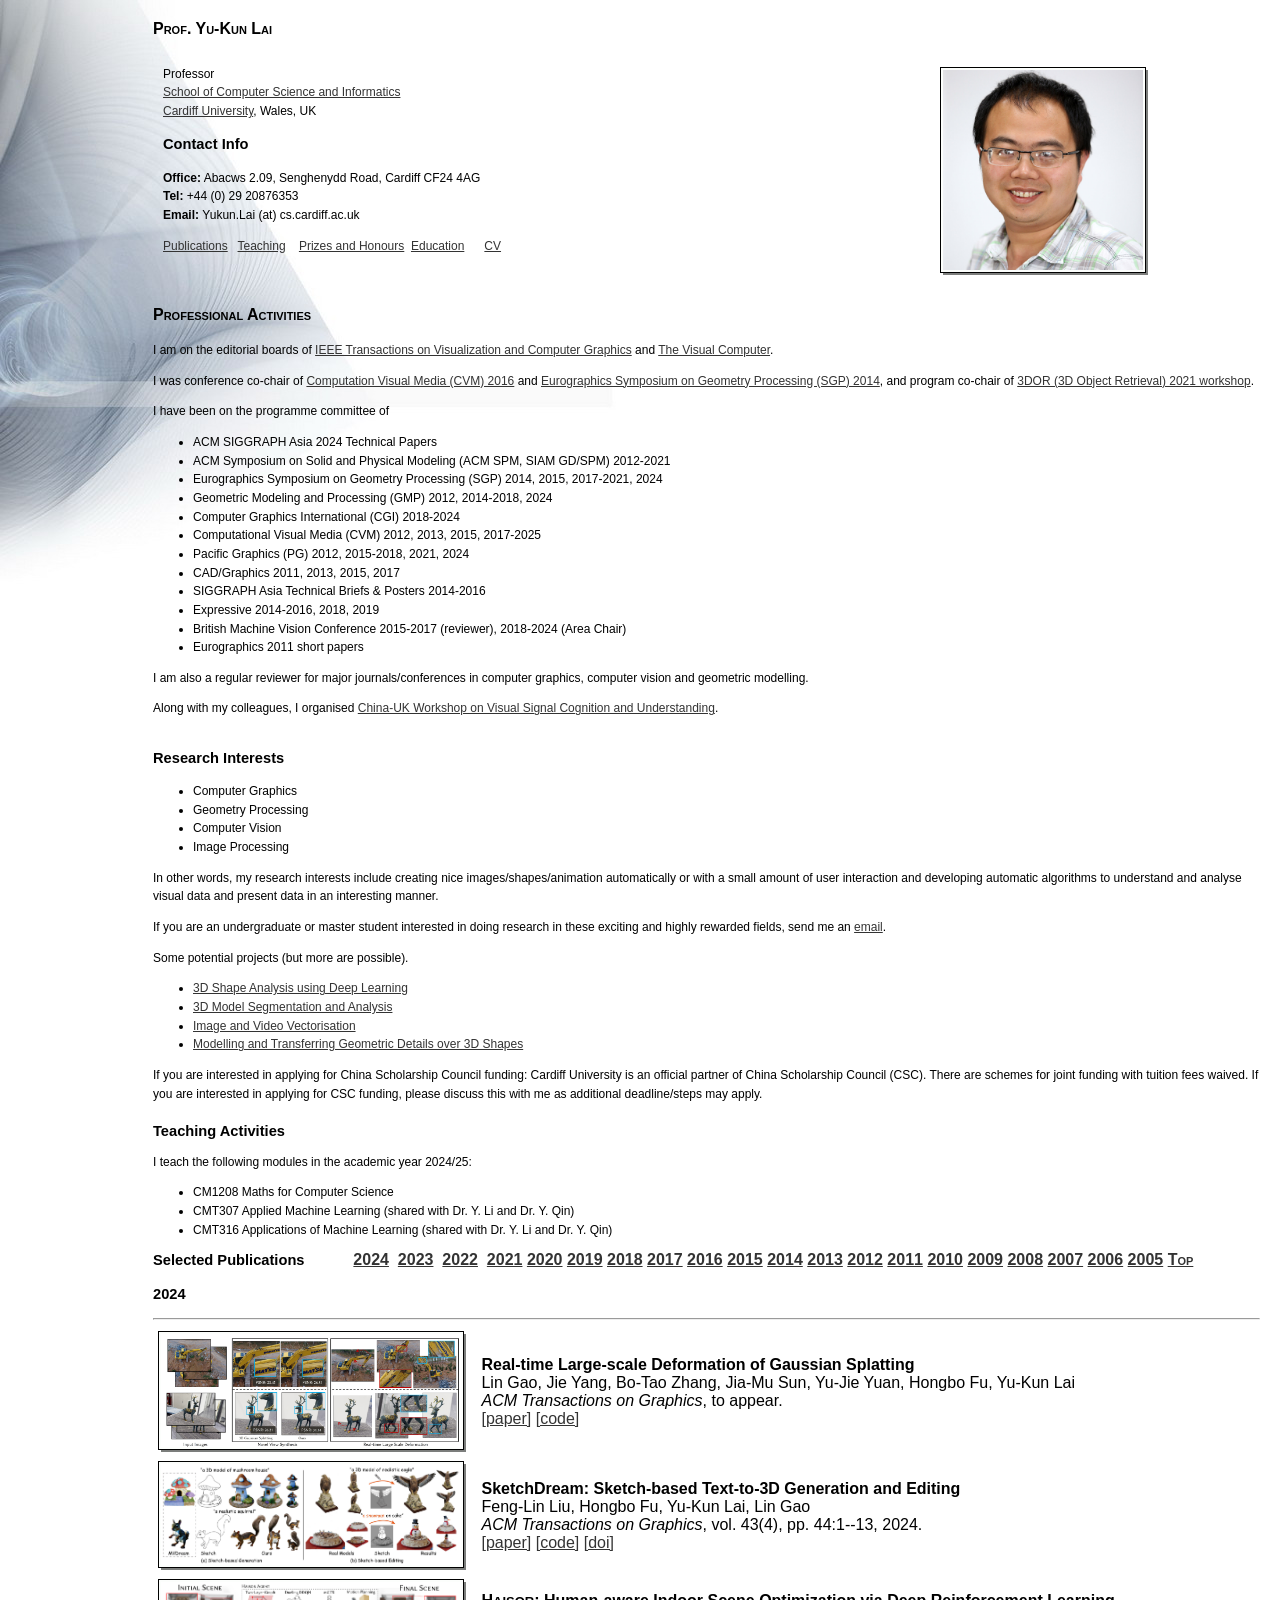
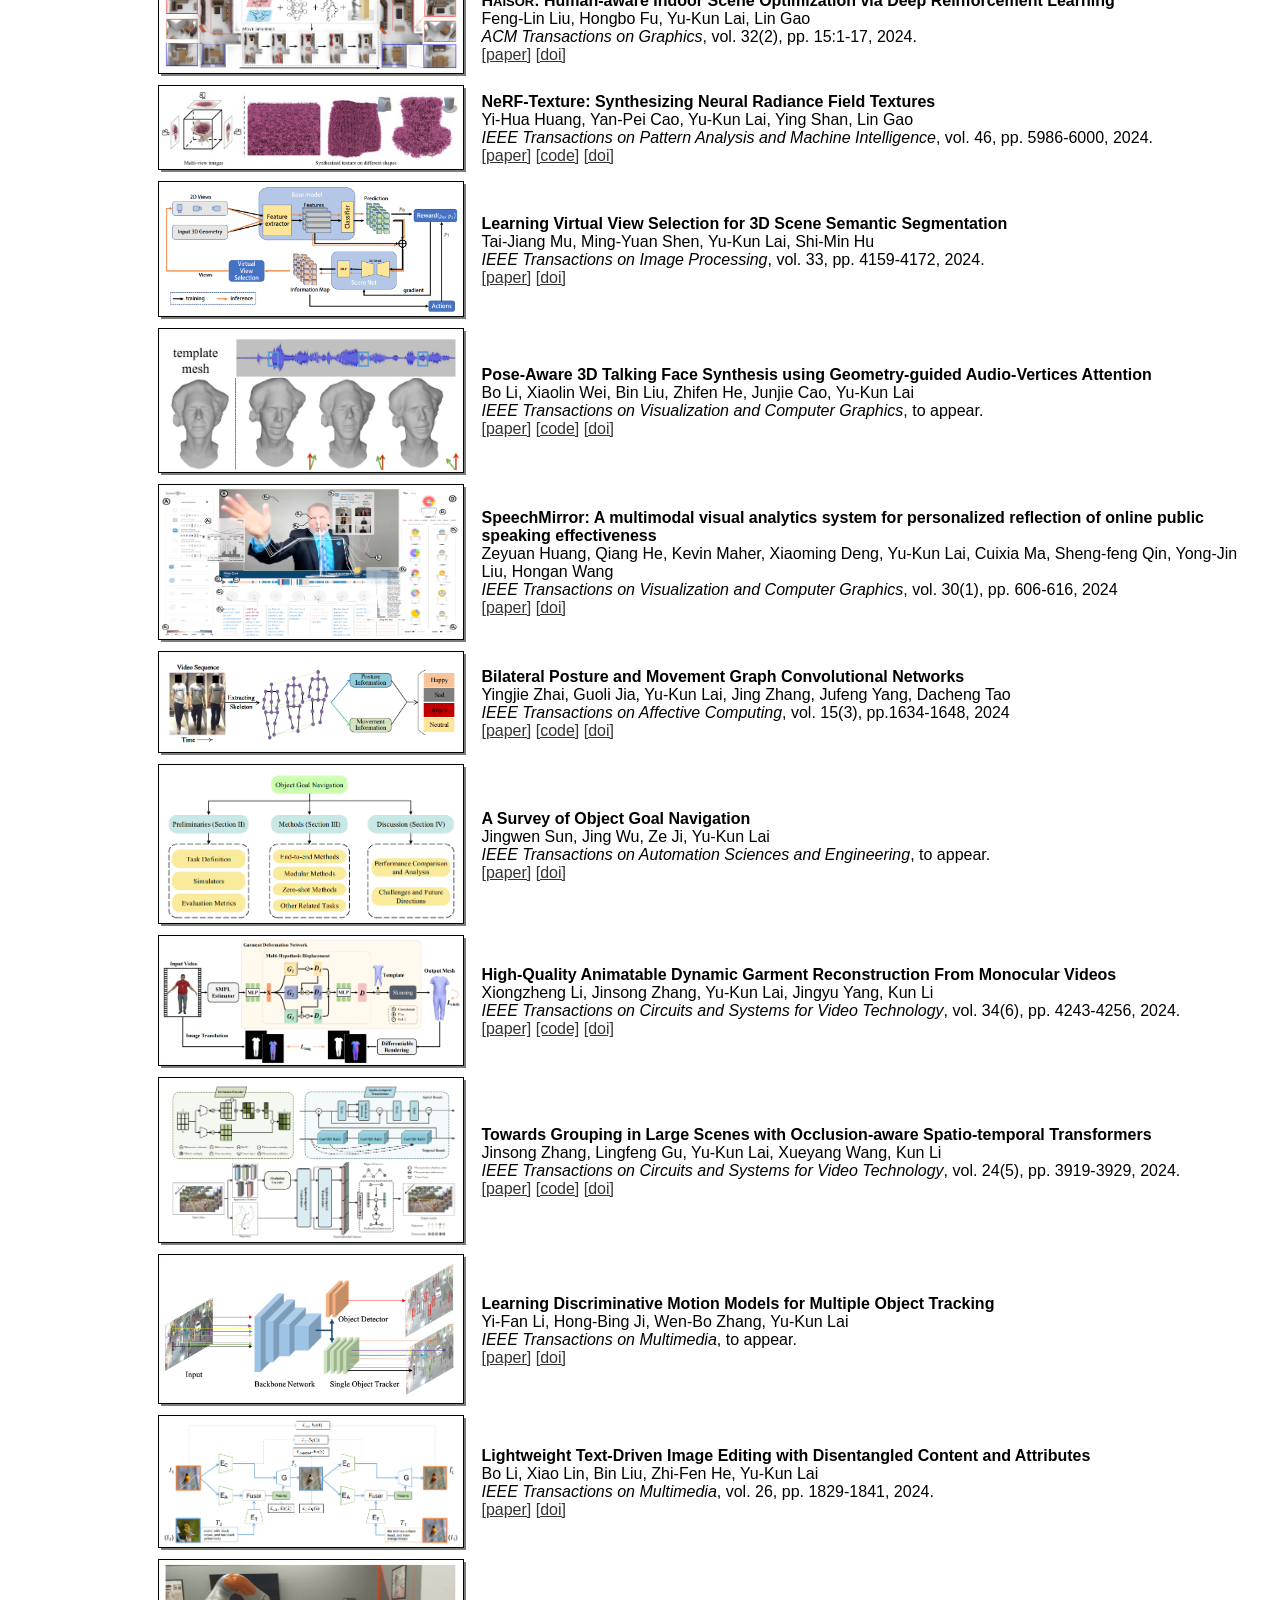
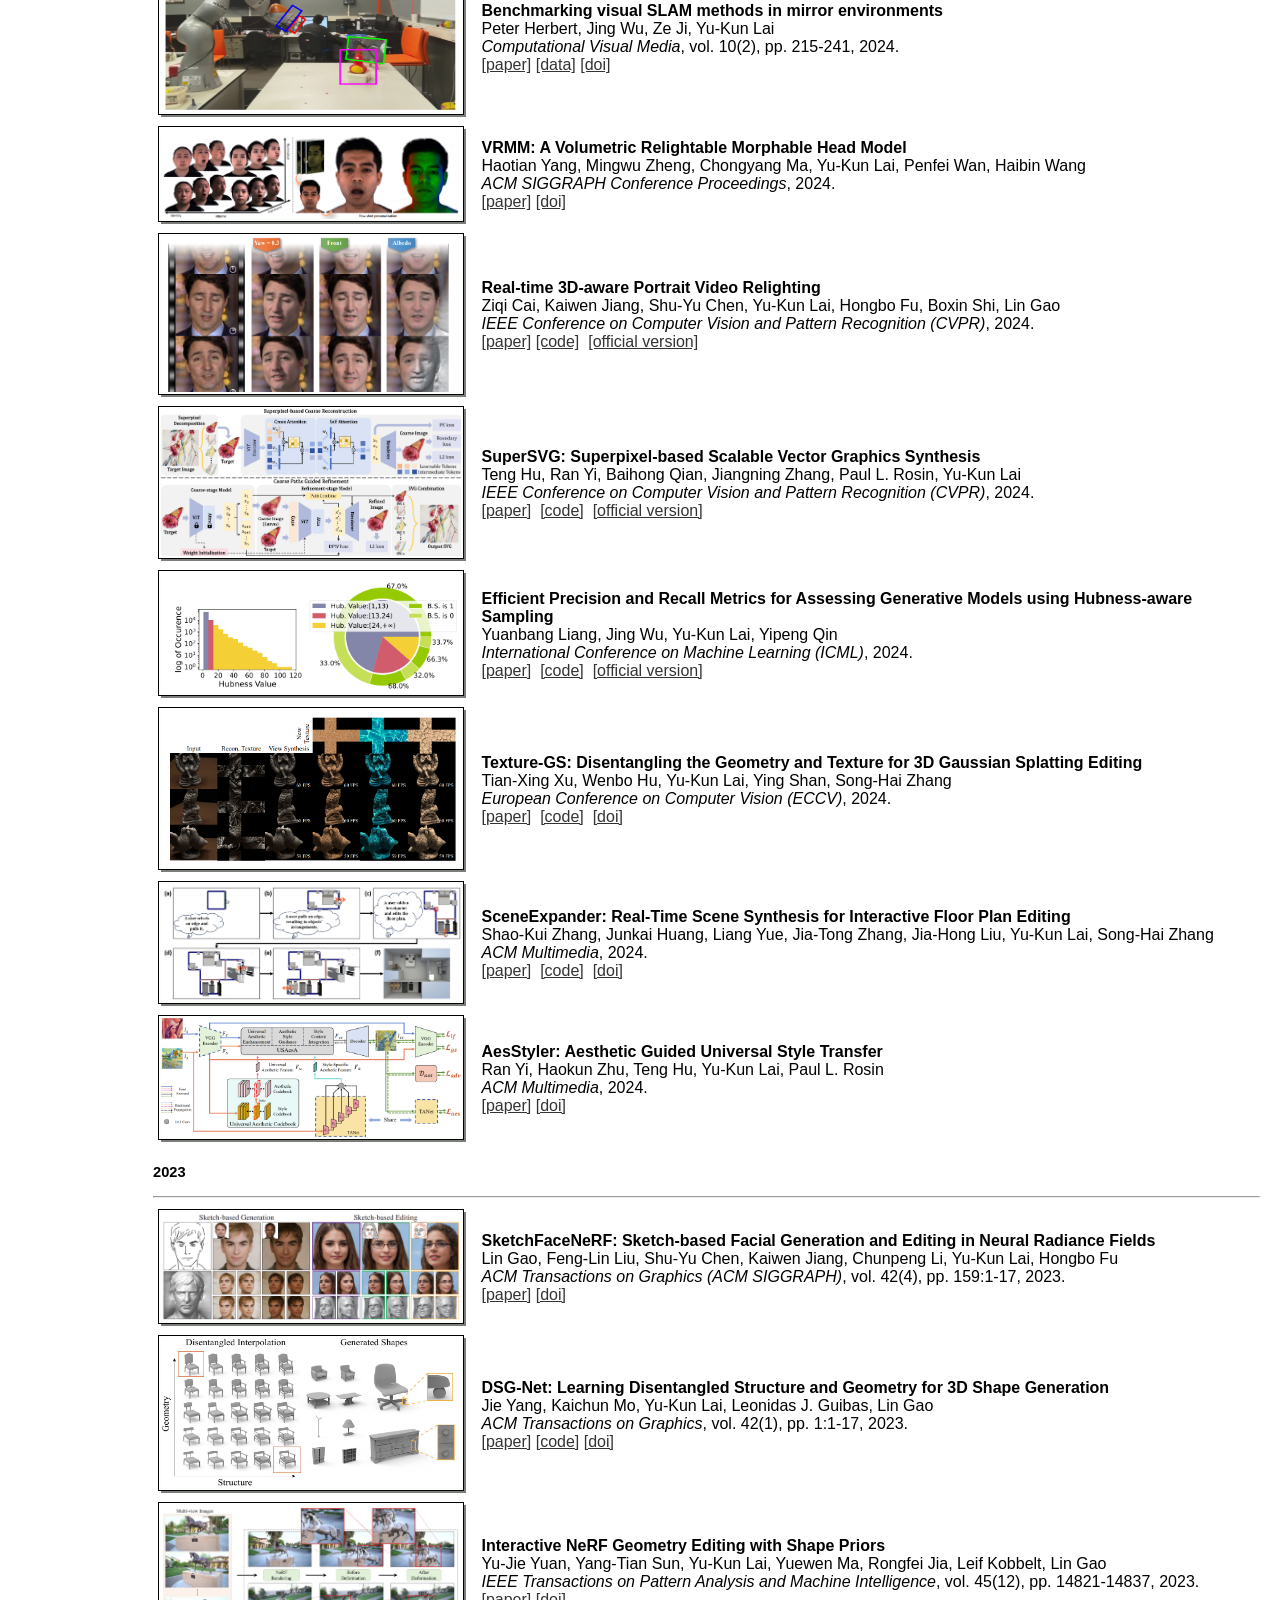
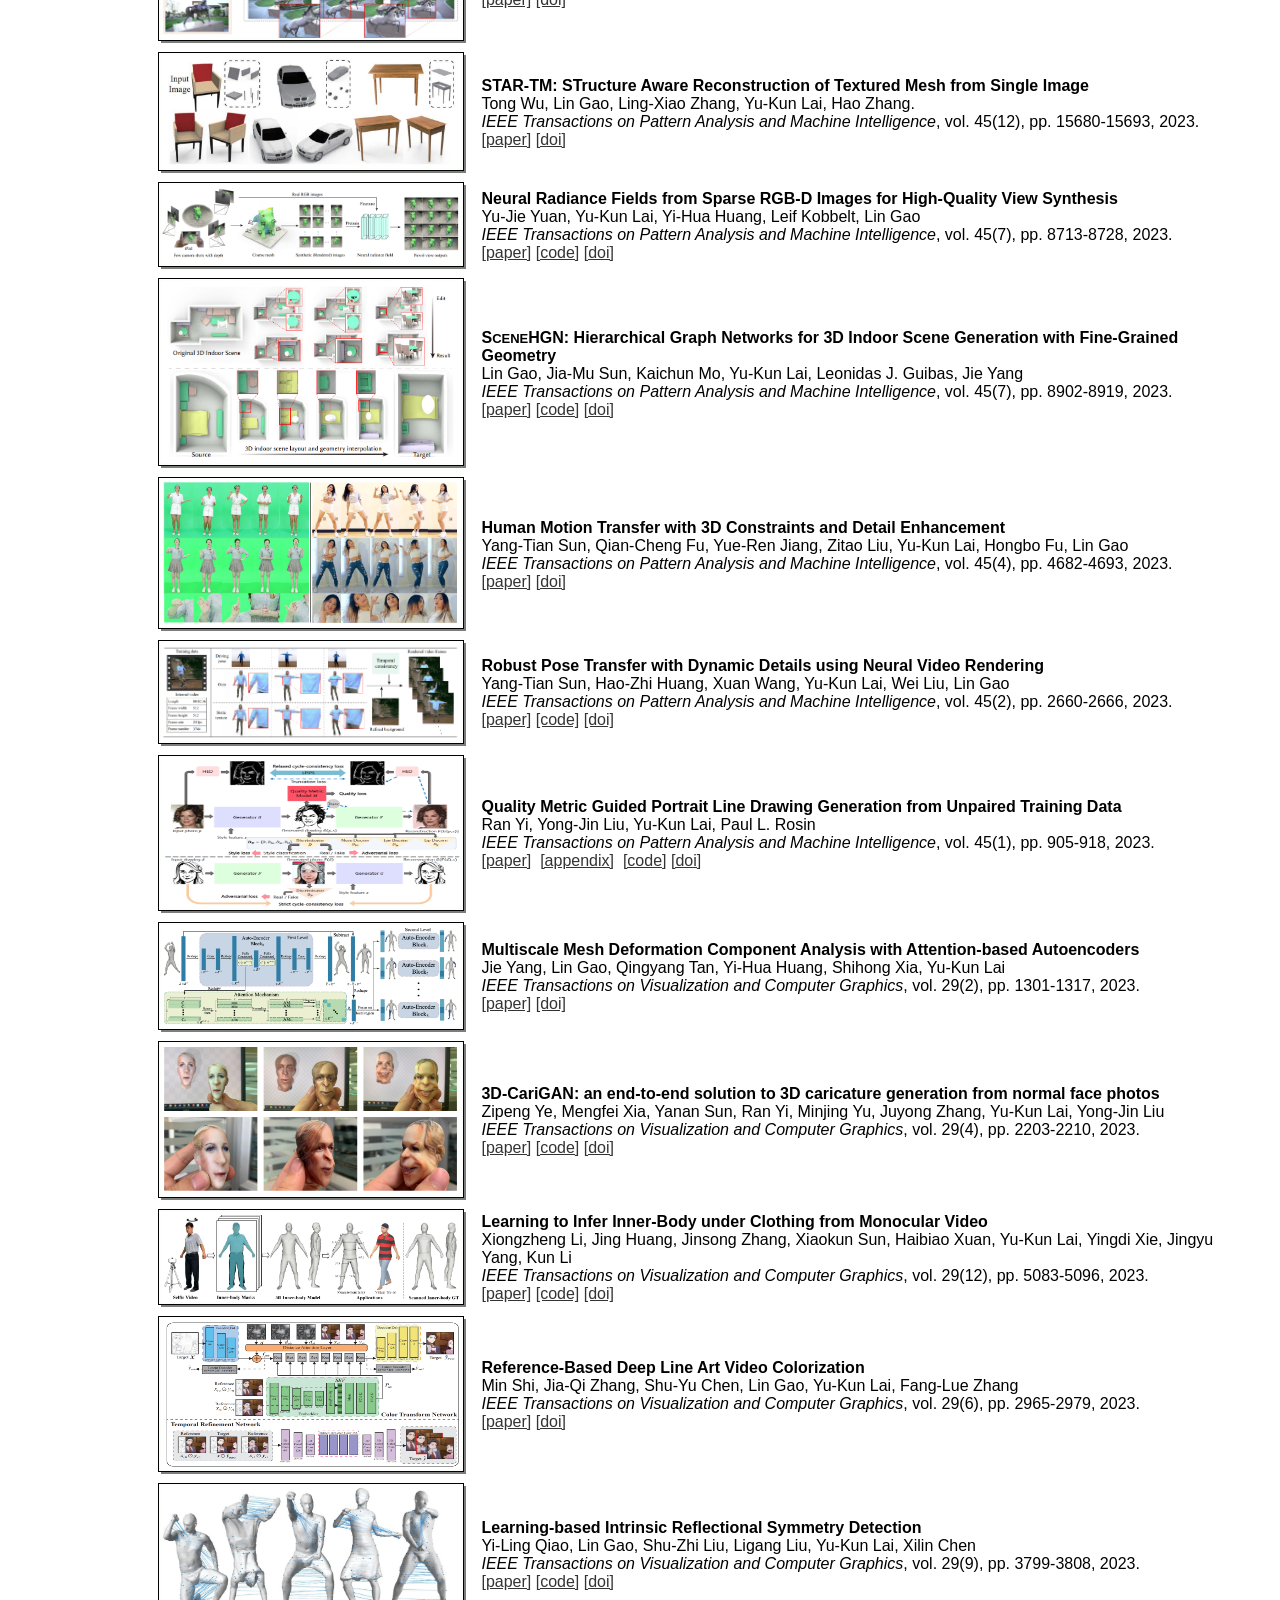
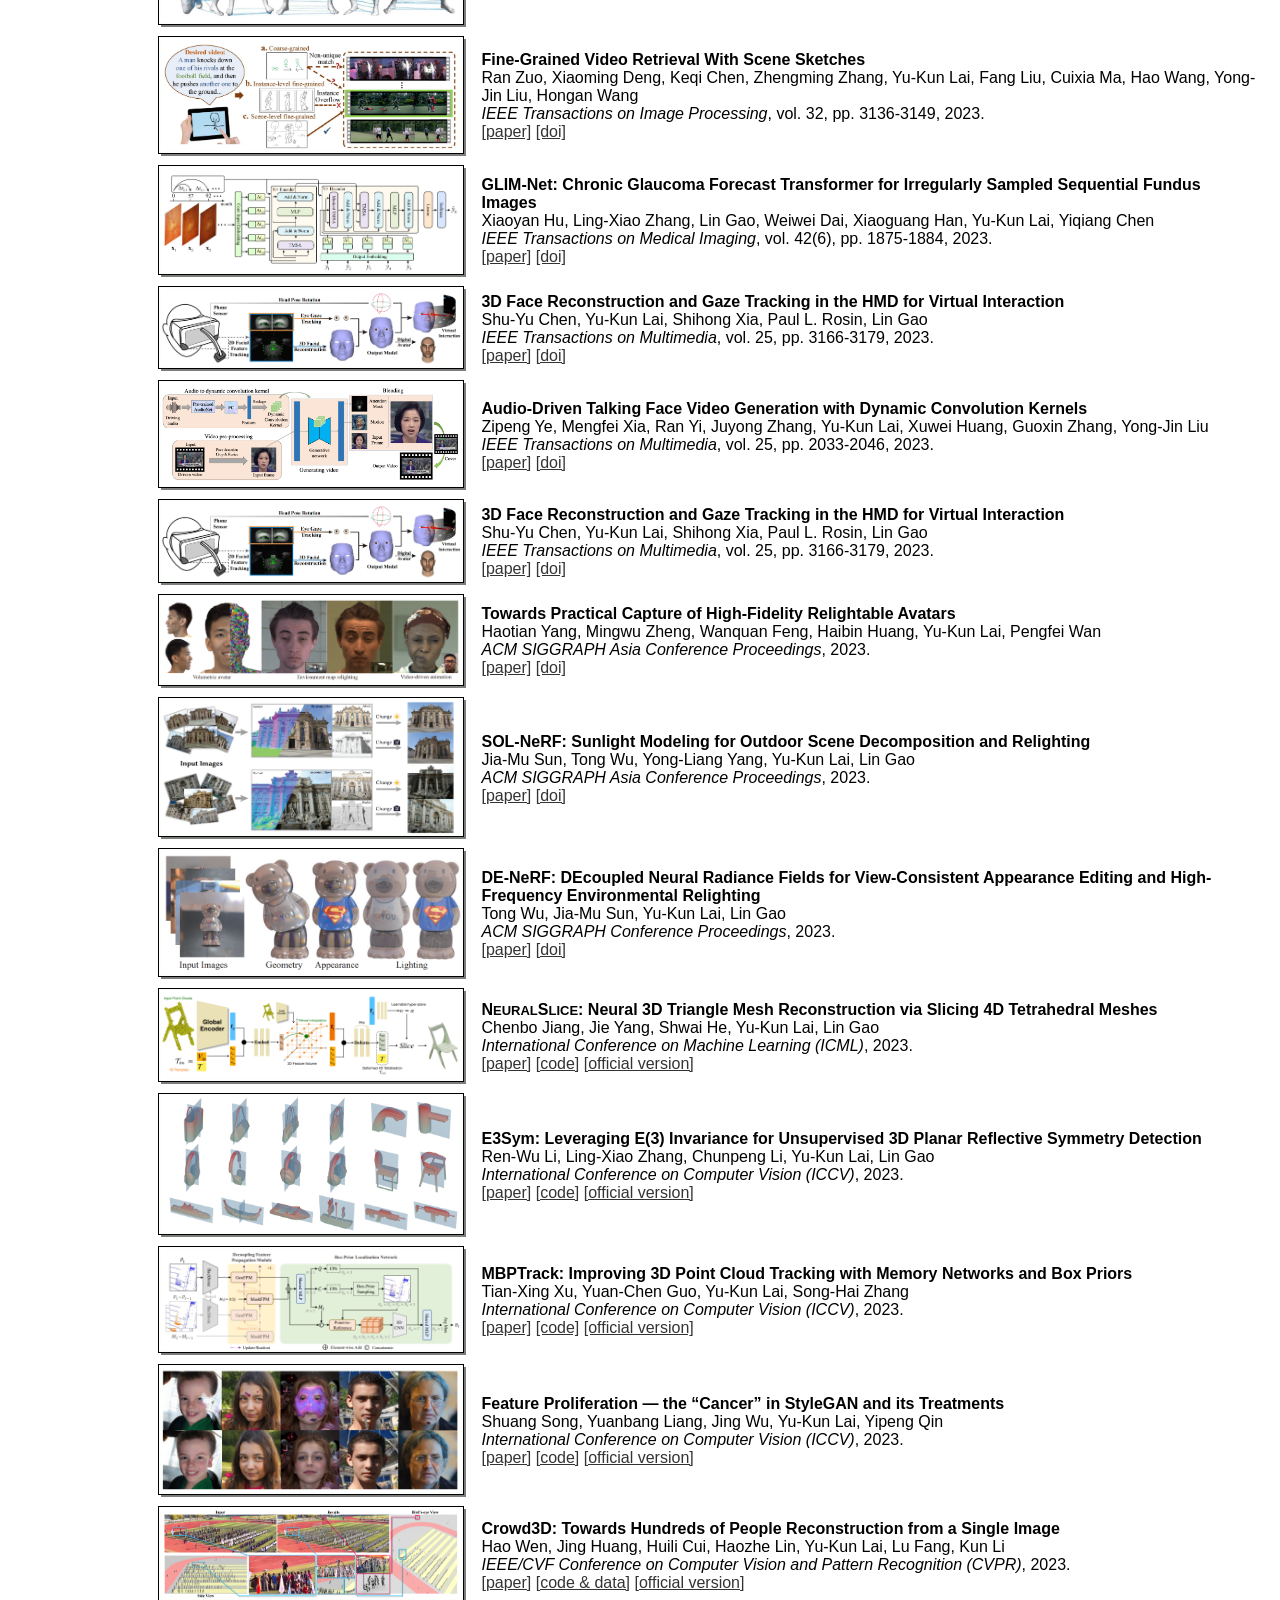
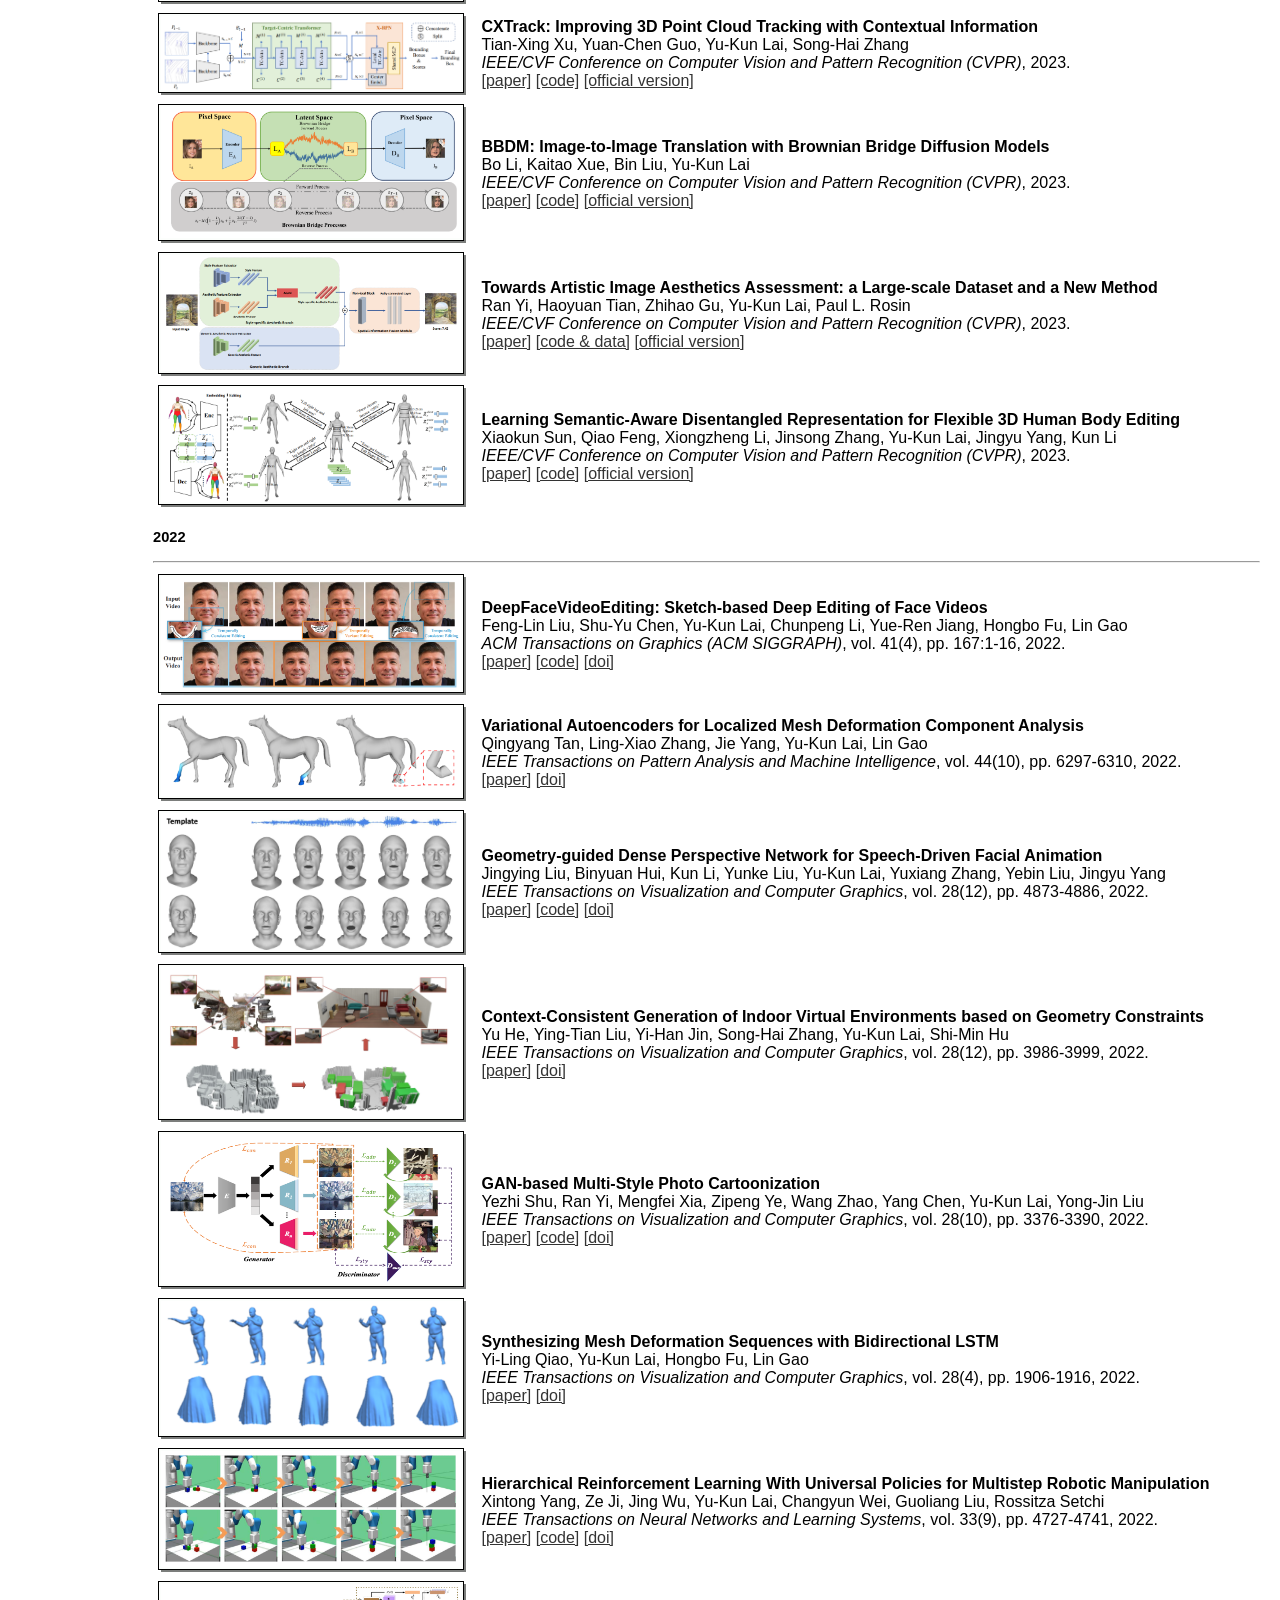
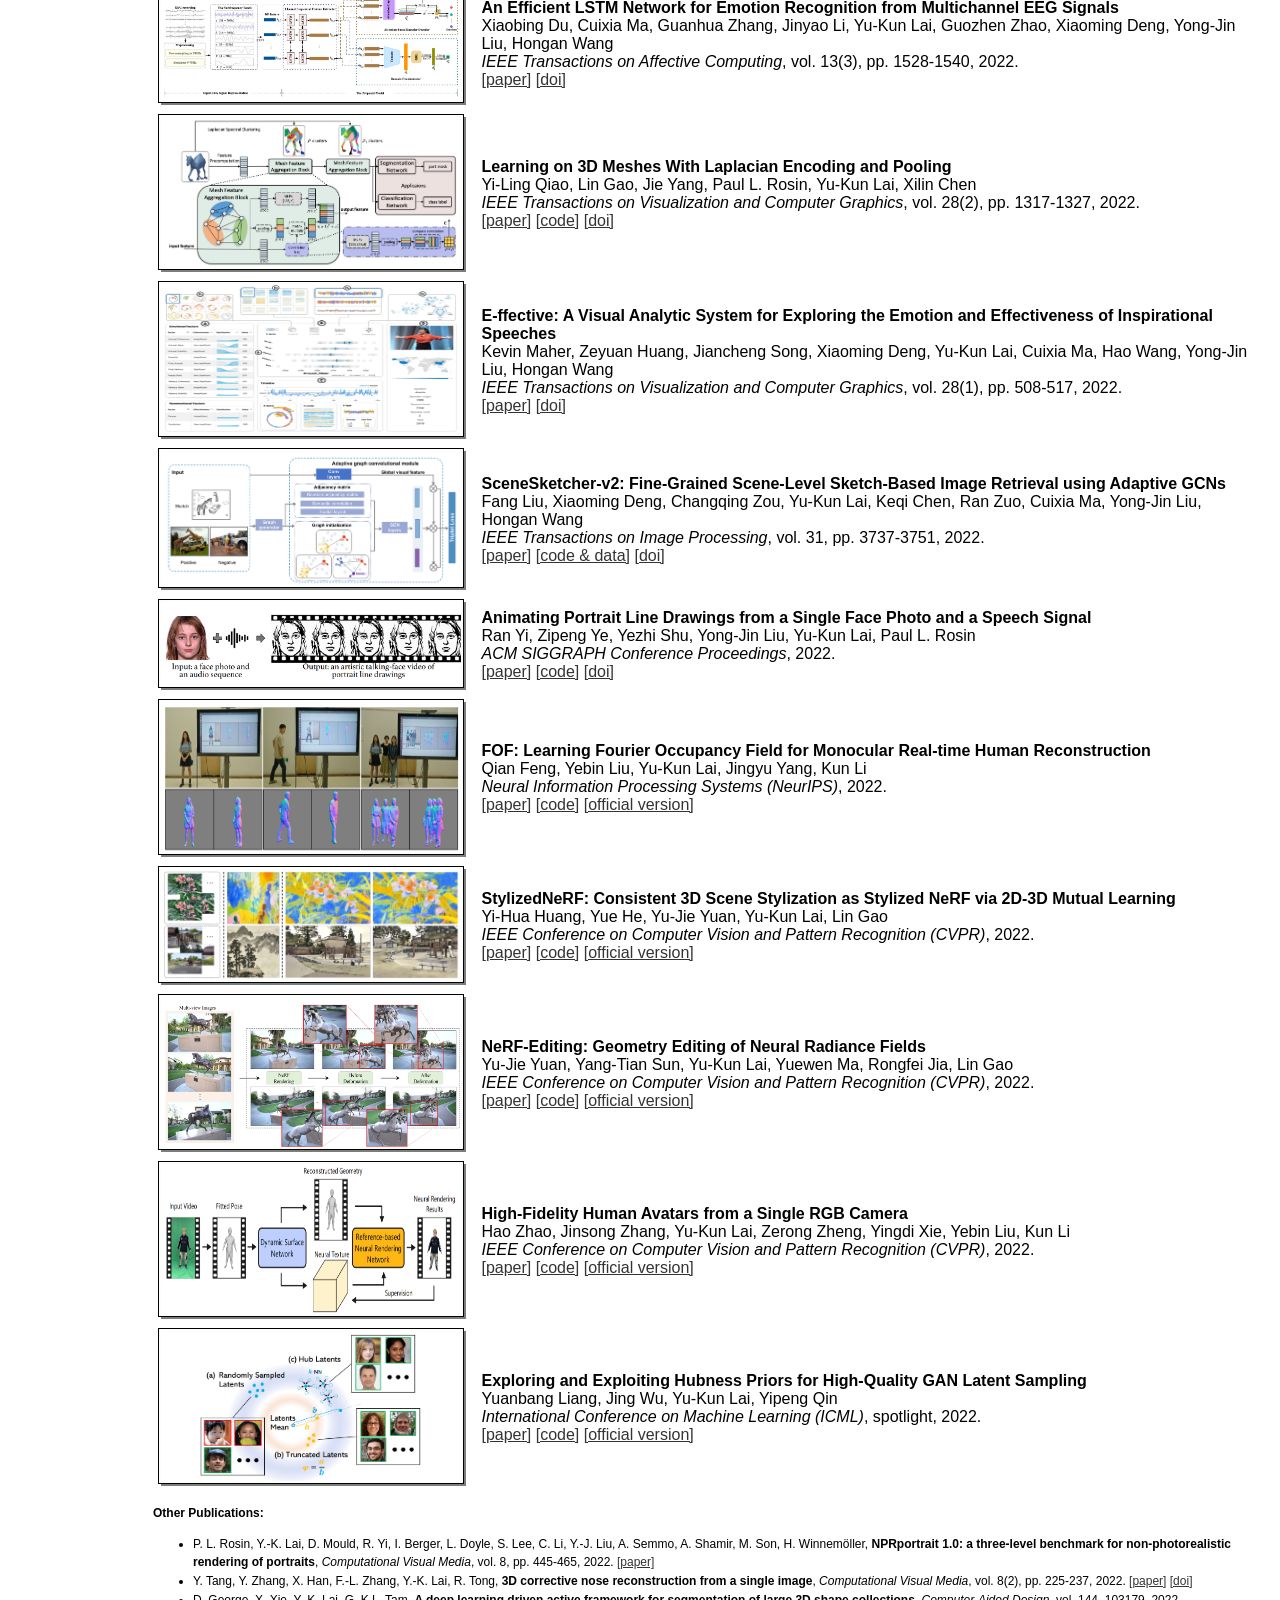
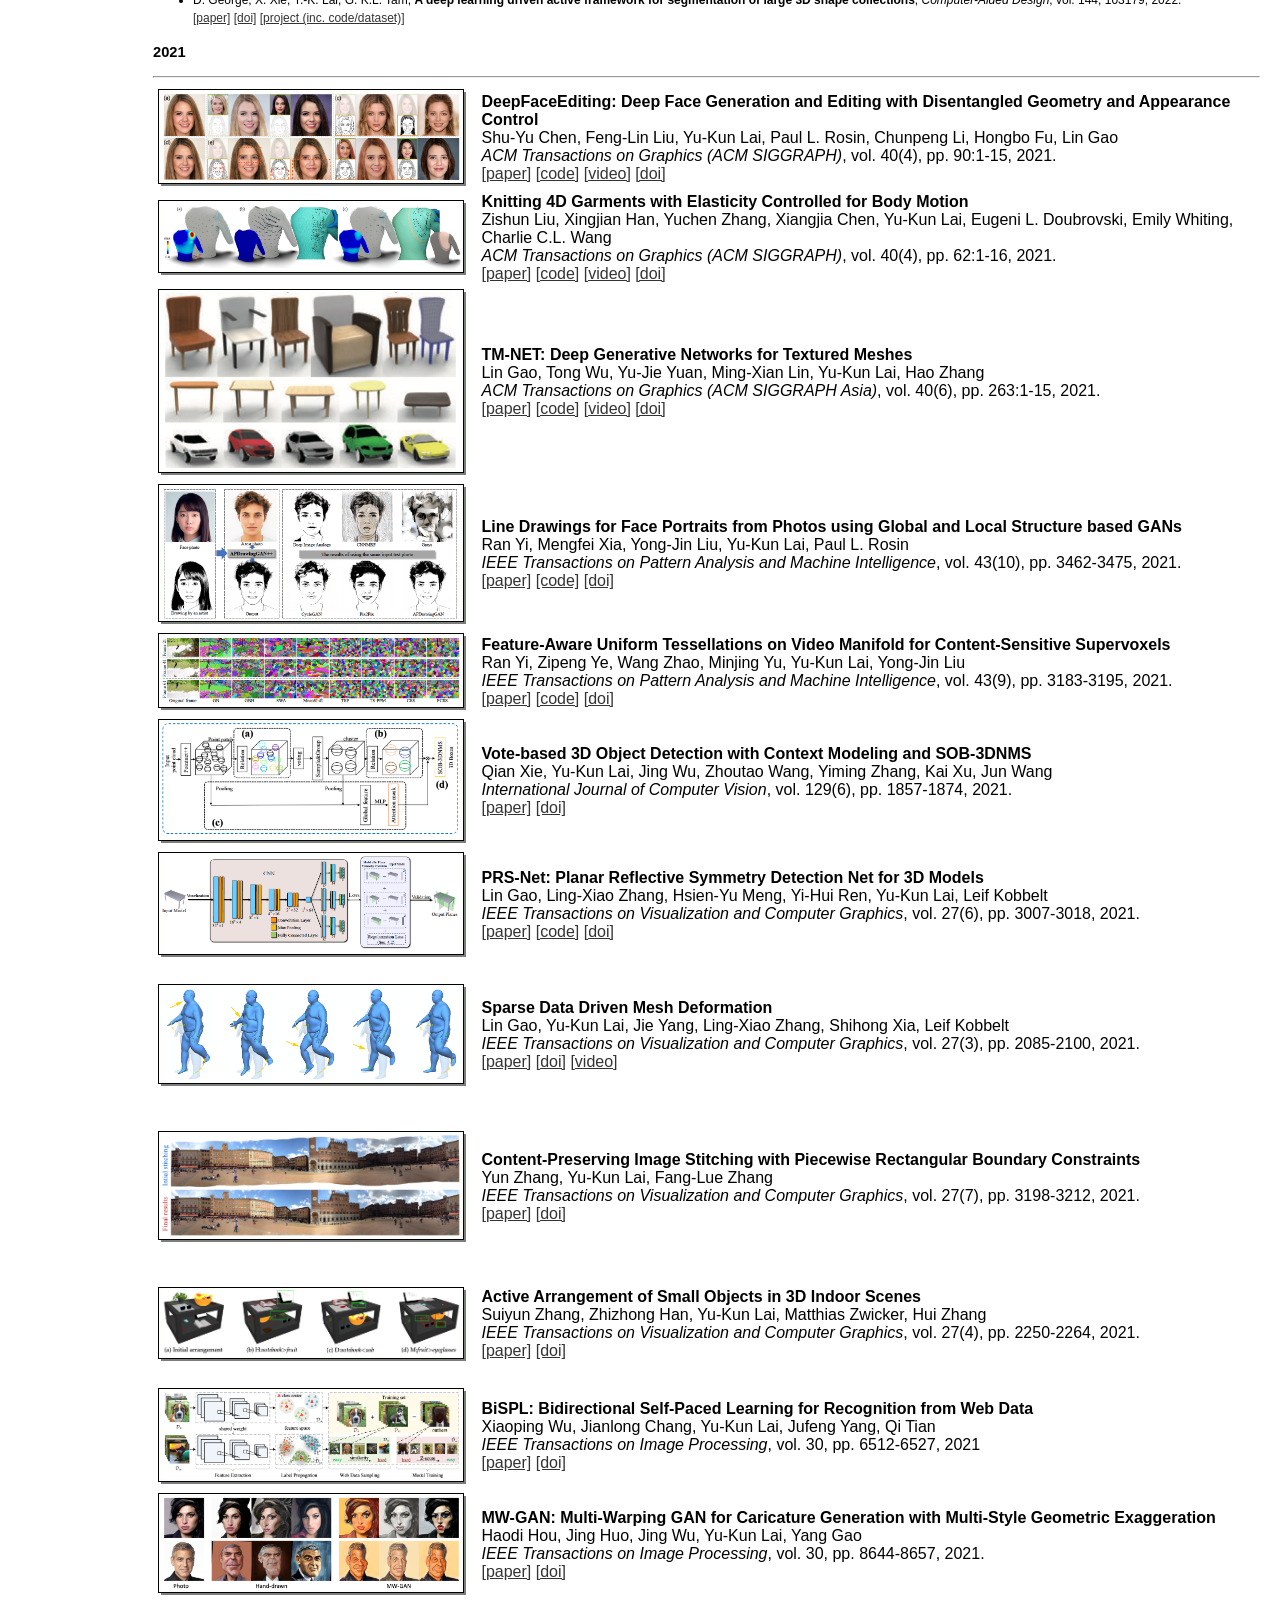
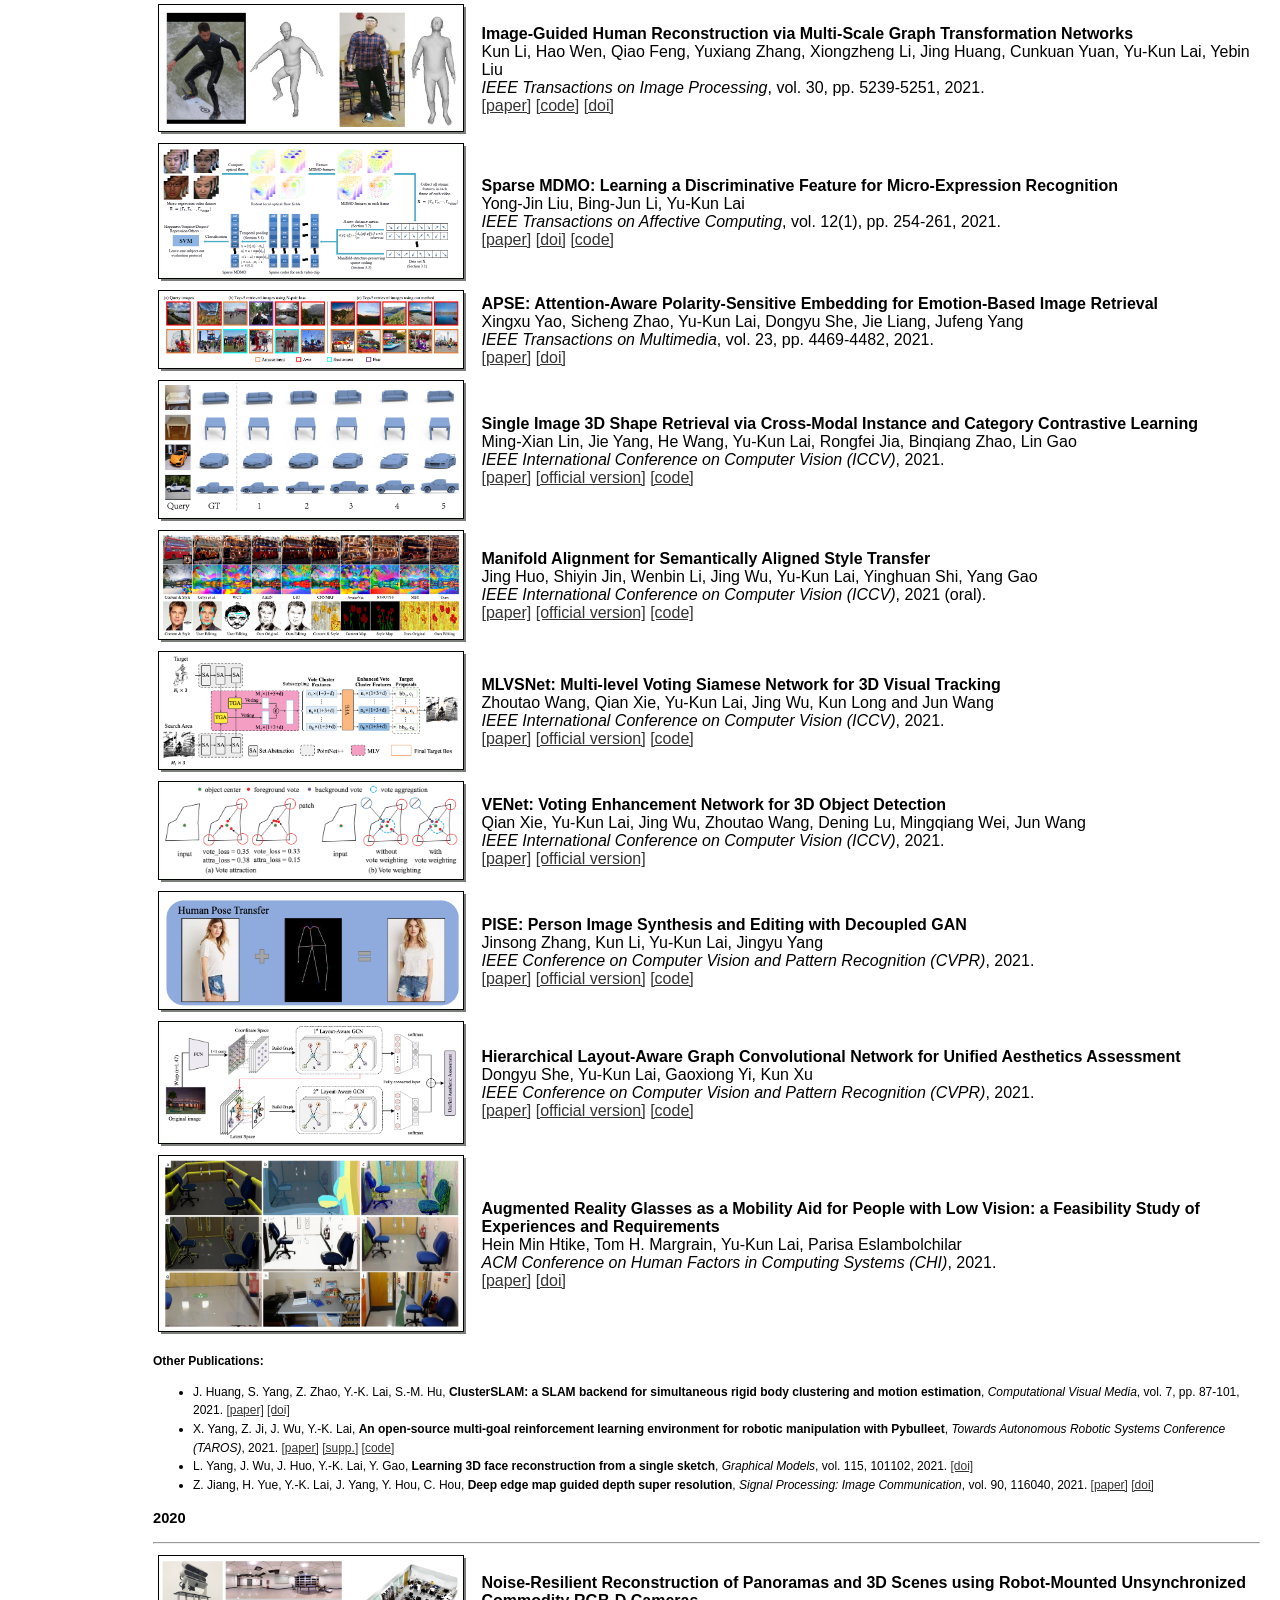
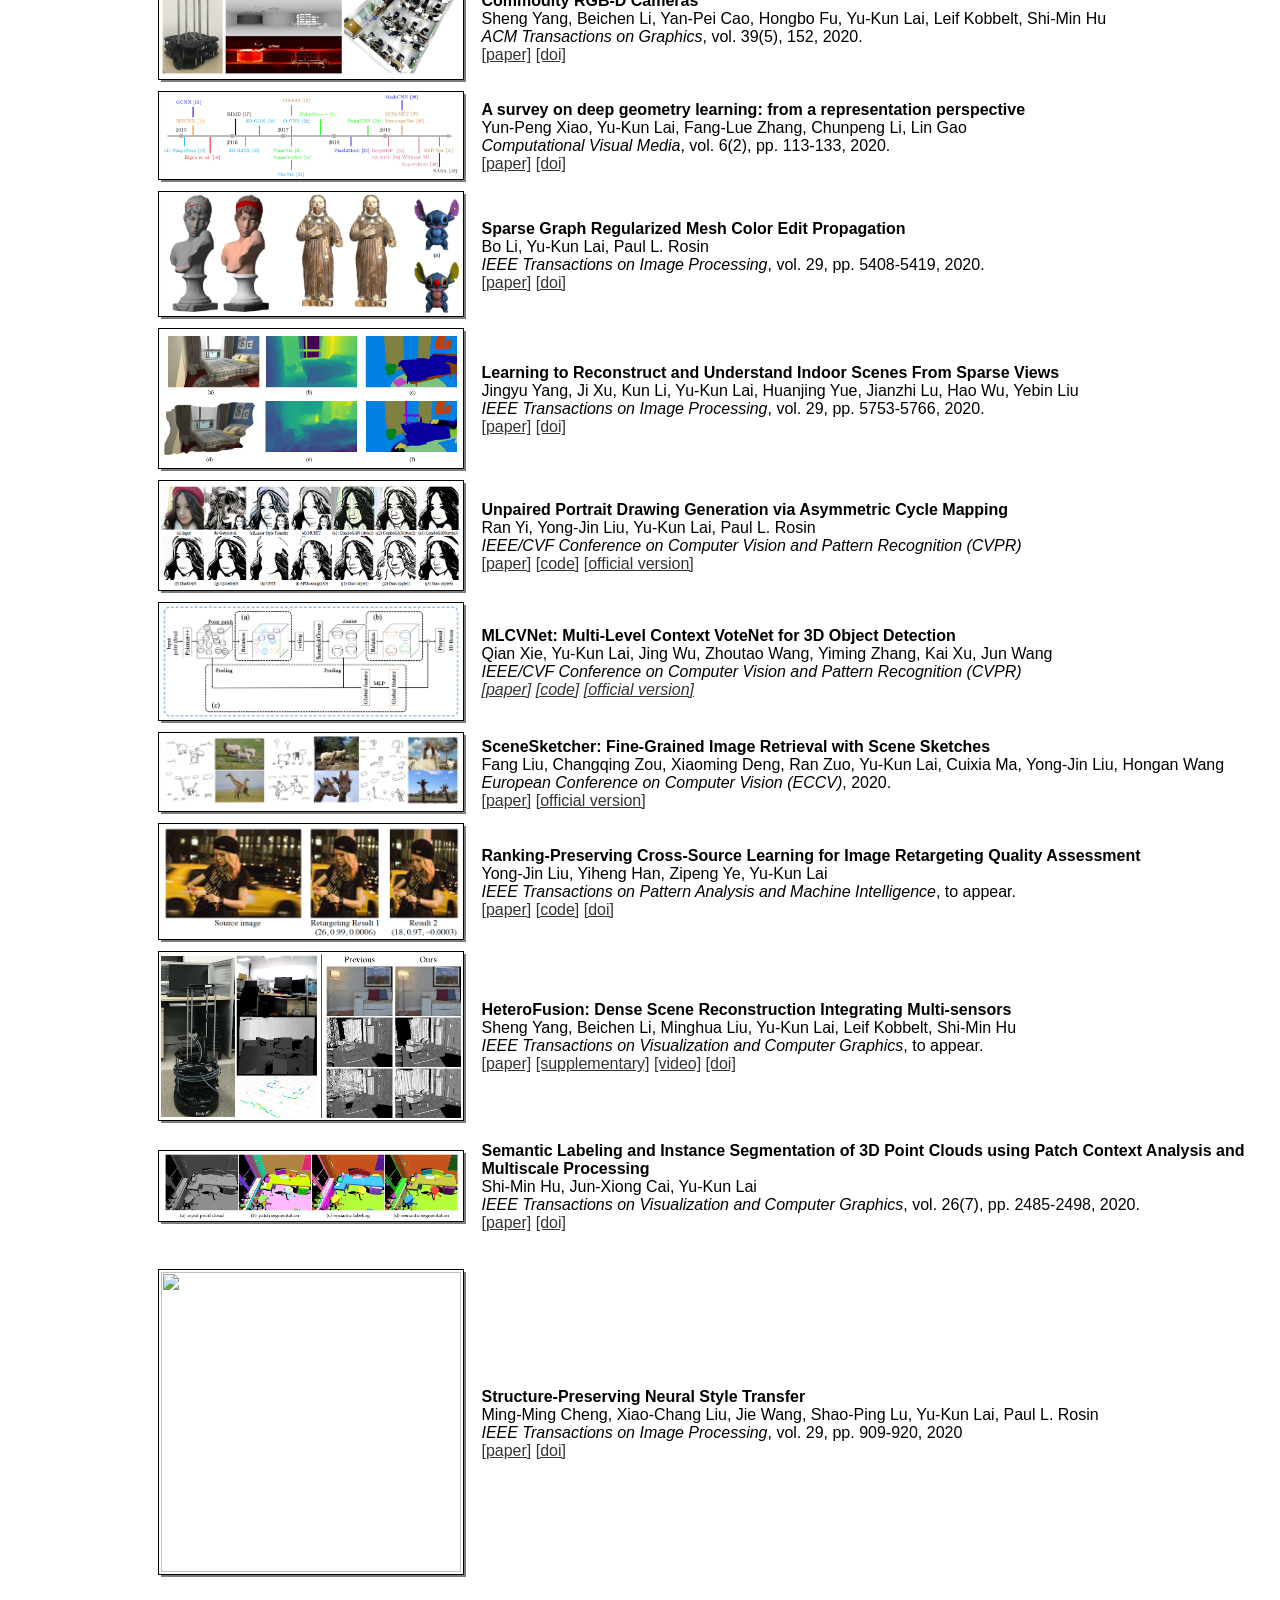
==== index.htm @ f6414068 "init files" ====
<html>
<head>
<title>Prof. Yu-Kun Lai</title>
<META content="text/html; charset=iso-8859-1" http-equiv=Content-Type>
<style type="text/css">
  body {
    background : url(imgs/homeback.jpg);
    background-repeat : no-repeat;
	background-attachment: fixed;
	margin-left: 30px;
	margin-top: 20px;
	margin-right: 20px;
	margin-bottom: 20px;
  }
</style> 
<LINK href="style.css" 
type=text/css rel=stylesheet>
<script type="text/javascript">

  var _gaq = _gaq || [];
  _gaq.push(['_setAccount', 'UA-8826787-3']);
  _gaq.push(['_trackPageview']);

  (function() {
    var ga = document.createElement('script'); ga.type = 'text/javascript'; ga.async = true;
    ga.src = ('https:' == document.location.protocol ? 'https://ssl' : 'http://www') + '.google-analytics.com/ga.js';
    var s = document.getElementsByTagName('script')[0]; s.parentNode.insertBefore(ga, s);
  })();

</script>

</head>

<body>
<script>
function togglebox(obj) {
	var el = document.getElementById(obj);
	el.style.display = (el.style.display != 'none' ? 'none' : '' );
}
</script>

<table width="100%" border="0" align="center" cellpadding="0" cellspacing="0">
<tr>
	  <td width="10%" rowspan="9">
	  </td>
	  <td class="txt" width="90%">
			<p class="heading">Prof. Yu-Kun Lai<a name="top"></a></p>
<table width="100%" border="0" align="left" cellpadding="10" cellspacing="0">
				  <tr class="txt">
				  <td width="70%" valign="top"><p>Professor<br /> <a href="http://www.cs.cf.ac.uk/" target="_blank">School of Computer Science and Informatics<br>
			        </a><a href="http://www.cardiff.ac.uk/" target="_blank">Cardiff University</a>, Wales, UK</p>
				    <p class="subHeading">Contact Info</p>
                    <p class="txt"> <strong>Office:</strong> Abacws 2.09, Senghenydd Road, Cardiff CF24 4AG<br>
                      <strong>Tel: </strong>+44 (0) 29 20876353<br>
                      <strong>Email: </strong>Yukun.Lai (at) cs.cardiff.ac.uk</p
					  <p />
					  <!--<p><strong>Open Office Hour: </strong>Thursday 2:00pm - 3:00pm (S/3.06) Weeks 1 - 10</p>-->
					  
                    <p><a href="#publications">Publications</a>&nbsp;&nbsp;&nbsp;<a href="#teaching">Teaching</a>&nbsp;&nbsp;&nbsp;&nbsp;<a href="#prizes">Prizes and Honours</a> &nbsp;<a href="#education">Education</a>&nbsp;&nbsp;&nbsp;&nbsp;&nbsp;&nbsp;<a href="cvlai.pdf" target="_blank">CV</a>&nbsp;</p></td>
				  <td width=30% valign="top">
						
						<table border="0" cellpadding="0" cellspacing="0">
						<tr><td><img src="imgs/photo_corner_1.gif"></td><td background="imgs/photo_back_top.gif"></td><td><img src="imgs/photo_corner_2.gif"></td></tr>
						<tr><td background="imgs/photo_back_left.gif"></td>
						<!-- Place your image here: --><td><img src="images/photo.jpg" width="200" height="200"></td>
						<td background="imgs/photo_back_right.gif"></td></tr>
						<tr><td><img src="imgs/photo_corner_4.gif"></td><td background="imgs/photo_back_bottom.gif"></td><td><img src="imgs/photo_corner_3.gif"></td></tr>
						</table>
						
				  </td>
				  </tr>
  
			</table> 
		</td>
  </tr>
	  <tr>
	  <td class="txt" width="90%">
			<p class="subHeading"><br>
		</p></td>
	 </tr>
	  <tr>
	  <td class="txt" width="90%"><p class="heading">Professional Activities &nbsp;&nbsp;&nbsp;&nbsp;&nbsp;&nbsp;&nbsp;</p>
	    <p>I am on the editorial boards of <a href="https://www.computer.org/csdl/journal/tg/" target="_blank">IEEE Transactions on Visualization and Computer Graphics</a> and <a href="http://www.springer.com/computer/image+processing/journal/371" target="_blank">The Visual Computer</a>.</p>
	    <p>I was conference co-chair of <a href="http://iccvm.org/2016/" target=_blank>Computation Visual Media (CVM) 2016</a> and <a href="http://www.cs.cf.ac.uk/sgp2014/" target="_blank">Eurographics Symposium on Geometry Processing (SGP) 2014</a>, and program co-chair of <a href="https://3dor2021.github.io" target=_blank>3DOR (3D Object Retrieval) 2021 workshop</a>.</p>
        <p>I have been on the programme committee of </p>
		<ul>
		<li>ACM SIGGRAPH Asia 2024 Technical Papers</li>
        <li>ACM Symposium on Solid and Physical Modeling (ACM SPM, SIAM GD/SPM) 2012-2021</li>
		<li>Eurographics Symposium on Geometry Processing (SGP) 2014, 2015, 2017-2021, 2024</li>
        <li>Geometric Modeling and Processing (GMP) 2012, 2014-2018, 2024</li>
		<li>Computer Graphics International (CGI) 2018-2024</li>
		<li>Computational Visual Media (CVM) 2012, 2013, 2015, 2017-2025</li>
		<li>Pacific Graphics (PG) 2012, 2015-2018, 2021, 2024</li>
        <li>CAD/Graphics 2011, 2013, 2015, 2017</li>
		<li>SIGGRAPH Asia Technical Briefs & Posters 2014-2016</li>
		<li>Expressive 2014-2016, 2018, 2019</li>
		<li>British Machine Vision Conference 2015-2017 (reviewer), 2018-2024 (Area Chair)</li>
        <li>Eurographics 2011 short papers</li>
		</ul>
<p>I am also a regular reviewer for major journals/conferences in computer graphics, computer vision and geometric modelling.</p>
<!--<p>Along with my colleagues, I am organsing <a href="https://3dor2021.github.io" target=_blank>3DOR (3D Object Retrieval) 2021 workshop</a>. </p>-->
<p>Along with my colleagues, I organised <a href="vscu_home.html" target=_blank>China-UK Workshop on Visual Signal Cognition and Understanding</a>. </p>		  		 
<p>&nbsp;</p>
		  </td>
		<tr>
	  <td class="txt" width="90%"><p class="subHeading">Research Interests</p>
		<ul>
		<li>Computer Graphics</li>
        <li>Geometry Processing</li>
		<li>Computer Vision</li>
		<li>Image Processing</li>
		</ul>
		<p>In other words, my research interests include creating nice images/shapes/animation automatically or with a small amount of user interaction and developing automatic algorithms to understand and analyse visual data and present data in an interesting manner. <!--My recent work is briefly summarised below:<br />
			<img src="wordle.png" width=50% border="0"/>
			</p>-->
		
		<p>If you are an undergraduate or master student interested in doing research in these exciting and highly rewarded fields, send me an <a href="mailto:yukun.lai@cs.cardiff.ac.uk">email</a>.</p>
		<p>Some potential projects (but more are possible). </p>
		<ul>
		<li><a href="javascript:togglebox('project1');">3D Shape Analysis using Deep Learning</a> <!--[Funded PhD Studentship available: <a href="http://www.cardiff.ac.uk/study/postgraduate/research/programmes/project/3d-shape-analysis-using-deep-learning" target=_blank>Link</a>]-->
		  <div id='project1' name='project1' border='1' width=800 style="width:800px; border-color:#777777; border-style:solid; background-color:#CCCCFF; margin: 10px; padding: 10px; display:none">
		    <p><b>PROJECT TITLE:</b> <em>3D Shape Analysis using Deep Learning</em></p>
		    <p><b>KEYWORDS:</b>3D geometry, machine learning, convolutional neural networks, shape</p>
		    <p><b>DESCRIPTION:</b>3D shapes have proliferated in recent years, due to the availability of low-cost 3D cameras such as Kinect and Occipital Structure sensors, and their wide applicability in manufacturing design, entertainment industry, digital earth, 3D printing, and virtual reality etc. Online databases such as Trimble 3D Warehouse contain millions of 3D shapes. It is an increasing challenge to describe complicated 3D shapes effectively and analyse shapes at a high-level, e.g. to recognise objects in a scene or to find reusable parts for manufacturing design. Deep learning has shown to be an effective approach in image analysis, achieving state-of-the-art performance in many tasks. The aim of the project is to develop deep learning techniques for 3D shape analysis.</p>
		</div></li>
<!--		<li><a href="javascript:togglebox('project1b');">Incremental Non-Rigid 3D Reconstruction from Monocular Video</a> [Funded PhD Studentship available: <a href="https://www.findaphd.com/search/ProjectDetails.aspx?PJID=80401&LID=263" target=_blank>Link</a>]
		  <div id='project1b' name='project1b' border='1' width=800 style="width:800px; border-color:#777777; border-style:solid; background-color:#CCCCFF; margin: 10px; padding: 10px; display:none">
		    <p><b>PROJECT TITLE:</b> <em>Incremental Non-Rigid 3D Reconstruction from Monocular Video</em></p>
		    <p><b>KEYWORDS:</b>reconstruction, 3D shape, video</p>
		    <p><b>DESCRIPTION:</b>Non-rigid 3D reconstruction has attracted great interest over the last decades, but is typically restricted to using multiple or depth-sensing cameras, or dealing with specific shapes. Reconstruction from a single RGB-only camera (known as NRSfM: non-rigid structure from motion) is significantly harder. However, the ability to do it would open the door to easy, lightweight 3D capture, and enable reconstruction from existing videos. This project aims to advance the research in NRSfM by 1) introducing an incremental sequential reconstruction pipeline; and 2) incorporating SFS to improve the reconstruction of fine details. </p>
		</div></li>
-->		<li><a href="javascript:togglebox('project2');">3D Model Segmentation and Analysis</a>
		  <div id='project2' name='project2' border='1' width=800 style="width:800px; border-color:#777777; border-style:solid; background-color:#CCCCFF; margin: 10px; padding: 10px; display:none">
		    <p><b>PROJECT TITLE:</b> <em>3D Model Segmentation and Analysis</em></p>
		    <p><b>KEYWORDS:</b> geometric models, shape analysis, segmentation, computer graphics, computer-aided design</p>
		    <p><b>DESCRIPTION:</b> With the development of 3D acquisition techniques, 3D models are now widely available and used in various applications. The demand for model analysis and understanding is thus ever increasing. Model segmentation, i.e. decomposing a model into a set of disjoint, meaning pieces (e.g. limbs and torso of an animal) or ones which satisfy other desirable criteria (e.g. with consistent shape or texture constraint). Model segmentation is an important step towards model understanding and has broad applications, such as reverse engineering in computer-aided geometric design, as well as simplification, collision detection, morphing and animation in computer graphics. This project aims at investigating effective and efficient solutions to model segmentation, using various computer vision techniques.</p>
		    </div></li>
		 <li>
		<a href="javascript:togglebox('project3');">Image and Video Vectorisation</a></li>
		<div id='project3' name='project3' border='1' width=800 style="width:800px; border-color:#777777; border-style:solid; background-color:#CCCCFF; margin: 10px; padding: 10px; display:none">
		<p><b>PROJECT TITLE:</b>  <em>Image and Video Vectorisation</em></p>
		<p><b>KEYWORDS:</b> image and video processing, computer graphics, image compression, image editing</p>
		<p><b>DESCRIPTION</b>: Vector graphics are well-known to offer various advantages over raster graphics. Many images, ranging from artistic work to captured photos, have relatively uniform or smoothly changing colours, and representing them using vector graphics can lead to significant savings of storage and network bandwidth. They are also resolution-independent and easy to edit, making them particularly suitable for animation transmitted over the Internet, such as SVG and Shockwave Flash. Manual creation of vectorised graphics takes a huge amount of time. The aim of this project is to investigate robust and efficient solutions to computer aided generation of vectorised images and videos.</p>
		</div></li>
		<li>
		<a href="javascript:togglebox('project4');">Modelling and Transferring Geometric Details over 3D Shapes</a>
		<div id='project4' name='project4' border='1' width=800 style="width:800px; border-color:#777777; border-style:solid; background-color:#CCCCFF; margin: 10px; padding: 10px; display:none">
		<p><b>PROJECT TITLE:</b> <em>Modelling and Transferring Geometric Details over 3D Shapes</em></p>
		<p><b>KEYWORDS:</b> geometric models, shape analysis, computer graphics, computer vision</p>
		<p><b>DESCRIPTION:</b> The recent development of 3D acquisition techniques allows complicated geometric models with fine details to be digitally captured. In many cases, such details reveal the essential geometric textures or the particular artistic styles (e.g. sculpture, woodcut etc.) of the objects. Modelling geometric textures or styles from one object makes it possible to reproduce similar textures or styles over new models. This not only brings richness to new objects, but also allows newly created objects to be stylised as exemplars. In this project, shape analysis and computer vision techniques will be utilised to appropriately analyse and model the geometric details and further algorithms to transfer such models will be investigated.</p>
				</div>
		</li></ul>
		<p>If you are interested in applying for China Scholarship Council funding: Cardiff University is an official partner of China Scholarship Council (CSC). There are schemes for joint funding with tuition fees waived. If you are interested in applying for CSC funding, please discuss this with me as additional deadline/steps may apply.</p>
		</td>
	  </tr>
	  <tr>
	  	  <td class="txt" width="90%" align="left">
		    <p><span class="subHeading"><br>
            <a name="teaching" id="teaching"></a>Teaching Activities</span></p>
		    <p>I teach the following modules in the academic year 2024/25: </p>
		    <ul>
		      <li>CM1208 Maths for Computer Science</li>
		      <li>CMT307 Applied Machine Learning (shared with Dr. Y. Li and Dr. Y. Qin)</li>
			  <li>CMT316 Applications of Machine Learning (shared with Dr. Y. Li and Dr. Y. Qin)</li>
		    </ul>
<div align="center" class="subHeading">
  <div align="left"><a name="publications"></a>Selected Publications&nbsp;&nbsp;&nbsp;&nbsp;&nbsp;&nbsp;&nbsp;&nbsp;&nbsp;&nbsp;&nbsp;&nbsp;<span class="heading"><a href="#pub2022">2024</a>&nbsp;<span class="heading"></a>&nbsp;<a href="#pub2022">2023</a>&nbsp;<span class="heading"></a>&nbsp;<a href="#pub2022">2022</a>&nbsp;<span class="heading"></a>&nbsp;<a href="#pub2021">2021</a>&nbsp;<span class="heading"><a href="#pub2020">2020</a>&nbsp;<span class="heading"><a href="#pub2019">2019</a></span>&nbsp;<span class="heading"><a href="#pub2018">2018</a></span>&nbsp;<span class="heading"><a href="#pub2017">2017</a></span>&nbsp;<span class="heading"><a href="#pub2016">2016</a></span>&nbsp;<span class="heading"><a href="#pub2015">2015</a></span>&nbsp;<span class="heading"><a href="#pub2014">2014</a></span>&nbsp;<span class="heading"><a href="#pub2013">2013</a></span>&nbsp;<span class="txt"><span class="heading"><a href="#pub2012">2012</a>&nbsp;<a href="#pub2011">2011</a>&nbsp;<a href="#pub2010">2010</a>&nbsp;<a href="#pub2009">2009</a> <a href="#pub2008">2008</a> <a href="#pub2007">2007</a> <a href="#pub2006">2006</a> <a href="#pub2005">2005</a> <a href="#top">Top</a></span></div>
		    </div>
 			<a name="pub2024" id="A1"></a>
			<p class="subHeading">2024</p><hr />
<table border="0">
	  
<tr><td width=300>
						<table border="0" cellpadding="0" cellspacing="0">
			           <tr>
			             <td><img src="imgs/photo_corner_1.gif"></td>
			             <td background="imgs/photo_back_top.gif"></td>
			             <td><img src="imgs/photo_corner_2.gif"></td>
		               </tr>
			           <tr>
			             <td background="imgs/photo_back_left.gif"></td>
			             <!-- Place your image here: -->
			             <td>	<img src="images/EditableGS_SIGA2024.png" width=300/></td>
			             <td background="imgs/photo_back_right.gif"></td>
		               </tr>
			           <tr>
			             <td><img src="imgs/photo_corner_4.gif"></td>
			             <td background="imgs/photo_back_bottom.gif"></td>
			             <td><img src="imgs/photo_corner_3.gif"></td>
		               </tr>
		             </table>
			</td><td>&nbsp;</td><td><strong>Real-time Large-scale Deformation of Gaussian Splatting</strong><br>
Lin Gao, Jie Yang, Bo-Tao Zhang, Jia-Mu Sun, Yu-Jie Yuan, Hongbo Fu, Yu-Kun Lai<br>
<em>ACM Transactions on Graphics</em>, to appear.<br>
<a href="https://orca.cardiff.ac.uk/id/eprint/172589/1/EditableGS_SIGA2024.pdf">[paper]</a>&nbsp;<a href="https://github.com/IGLICT/GaussianMesh" target="_blank">[code]</a>&nbsp;<!--<a href="http://dx.doi.org/10.1109/TPAMI.2020.2987931" target="_blank">[doi]</a>--></td></tr>
</td></tr>	  

<tr><td width=300>
						<table border="0" cellpadding="0" cellspacing="0">
			           <tr>
			             <td><img src="imgs/photo_corner_1.gif"></td>
			             <td background="imgs/photo_back_top.gif"></td>
			             <td><img src="imgs/photo_corner_2.gif"></td>
		               </tr>
			           <tr>
			             <td background="imgs/photo_back_left.gif"></td>
			             <!-- Place your image here: -->
			             <td>	<img src="images/SketchDream_SIGGRAPH2024.png" width=300/></td>
			             <td background="imgs/photo_back_right.gif"></td>
		               </tr>
			           <tr>
			             <td><img src="imgs/photo_corner_4.gif"></td>
			             <td background="imgs/photo_back_bottom.gif"></td>
			             <td><img src="imgs/photo_corner_3.gif"></td>
		               </tr>
		             </table>
			</td><td>&nbsp;</td><td><strong>SketchDream: Sketch-based Text-to-3D Generation and Editing</strong><br>
Feng-Lin Liu, Hongbo Fu, Yu-Kun Lai, Lin Gao<br>
<em>ACM Transactions on Graphics</em>, vol. 43(4), pp. 44:1--13, 2024.<br>
<a href="https://orca.cardiff.ac.uk/id/eprint/169267/8/3658120.pdf">[paper]</a>&nbsp;<a href="https://github.com/IGLICT/SketchDream" target="_blank">[code]</a>&nbsp;<a href="https://doi.org/10.1145/3658120" target="_blank">[doi]</a></td></tr>
</td></tr>	  

			  
<tr><td width=300>
						<table border="0" cellpadding="0" cellspacing="0">
			           <tr>
			             <td><img src="imgs/photo_corner_1.gif"></td>
			             <td background="imgs/photo_back_top.gif"></td>
			             <td><img src="imgs/photo_corner_2.gif"></td>
		               </tr>
			           <tr>
			             <td background="imgs/photo_back_left.gif"></td>
			             <!-- Place your image here: -->
			             <td>	<img src="images/HAISOR_TOG.png" width=300/></td>
			             <td background="imgs/photo_back_right.gif"></td>
		               </tr>
			           <tr>
			             <td><img src="imgs/photo_corner_4.gif"></td>
			             <td background="imgs/photo_back_bottom.gif"></td>
			             <td><img src="imgs/photo_corner_3.gif"></td>
		               </tr>
		             </table>
			</td><td>&nbsp;</td><td><strong>H<font size="-1">AISOR</font>: Human-aware Indoor Scene Optimization via Deep Reinforcement Learning</strong><br>
Feng-Lin Liu, Hongbo Fu, Yu-Kun Lai, Lin Gao<br>
<em>ACM Transactions on Graphics</em>, vol. 32(2), pp. 15:1-17, 2024.<br>
<a href="https://orca.cardiff.ac.uk/id/eprint/165315/1/HAISOR_TOG.pdf">[paper]</a>&nbsp;<a href="https://doi.org/10.1145/3632947" target="_blank">[doi]</a></td></tr>
</td></tr>	  

	
<tr><td width=300>
						<table border="0" cellpadding="0" cellspacing="0">
			           <tr>
			             <td><img src="imgs/photo_corner_1.gif"></td>
			             <td background="imgs/photo_back_top.gif"></td>
			             <td><img src="imgs/photo_corner_2.gif"></td>
		               </tr>
			           <tr>
			             <td background="imgs/photo_back_left.gif"></td>
			             <!-- Place your image here: -->
			             <td>	<img src="images/NeRF-Texture-TPAMI.png" width=300/></td>
			             <td background="imgs/photo_back_right.gif"></td>
		               </tr>
			           <tr>
			             <td><img src="imgs/photo_corner_4.gif"></td>
			             <td background="imgs/photo_back_bottom.gif"></td>
			             <td><img src="imgs/photo_corner_3.gif"></td>
		               </tr>
		             </table>
			</td><td>&nbsp;</td><td><strong>NeRF-Texture: Synthesizing Neural Radiance Field Textures</strong><br>
Yi-Hua Huang, Yan-Pei Cao, Yu-Kun Lai, Ying Shan, Lin Gao<br>
<em>IEEE Transactions on Pattern Analysis and Machine Intelligence</em>, vol. 46, pp. 5986-6000, 2024.<br>
<a href="https://orca.cardiff.ac.uk/id/eprint/168793/1/TPAMI_NeRF_Texture.pdf">[paper]</a>&nbsp;<a href="https://github.com/yihua7/NeRF-Texture">[code]</a>&nbsp;<a href="https://doi.org/10.1109/TPAMI.2024.3382198" target="_blank">[doi]</a></td></tr>
</td></tr>	  

<tr><td width=300>
						<table border="0" cellpadding="0" cellspacing="0">
			           <tr>
			             <td><img src="imgs/photo_corner_1.gif"></td>
			             <td background="imgs/photo_back_top.gif"></td>
			             <td><img src="imgs/photo_corner_2.gif"></td>
		               </tr>
			           <tr>
			             <td background="imgs/photo_back_left.gif"></td>
			             <!-- Place your image here: -->
			             <td>	<img src="images/VirtualView_TIP.pdf.png" width=300/></td>
			             <td background="imgs/photo_back_right.gif"></td>
		               </tr>
			           <tr>
			             <td><img src="imgs/photo_corner_4.gif"></td>
			             <td background="imgs/photo_back_bottom.gif"></td>
			             <td><img src="imgs/photo_corner_3.gif"></td>
		               </tr>
		             </table>
			</td><td>&nbsp;</td><td><strong>Learning Virtual View Selection for 3D Scene Semantic Segmentation</strong><br>
Tai-Jiang Mu, Ming-Yuan Shen, Yu-Kun Lai, Shi-Min Hu<br>
<em>IEEE Transactions on Image Processing</em>, vol. 33, pp. 4159-4172, 2024.<br>
<a href="https://orca.cardiff.ac.uk/id/eprint/170664/1/Virtual_View_Selection_for_2D_3D_Joint_Learning_TIP.pdf">[paper]</a>&nbsp;<a href="https://doi.org/10.1109/TIP.2024.3421952" target="_blank">[doi]</a></td></tr>
</td></tr>	  


<tr><td width=300>
						<table border="0" cellpadding="0" cellspacing="0">
			           <tr>
			             <td><img src="imgs/photo_corner_1.gif"></td>
			             <td background="imgs/photo_back_top.gif"></td>
			             <td><img src="imgs/photo_corner_2.gif"></td>
		               </tr>
			           <tr>
			             <td background="imgs/photo_back_left.gif"></td>
			             <!-- Place your image here: -->
			             <td>	<img src="images/3DTalkingFace_TVCG.png" width=300/></td>
			             <td background="imgs/photo_back_right.gif"></td>
		               </tr>
			           <tr>
			             <td><img src="imgs/photo_corner_4.gif"></td>
			             <td background="imgs/photo_back_bottom.gif"></td>
			             <td><img src="imgs/photo_corner_3.gif"></td>
		               </tr>
		             </table>
			</td><td>&nbsp;</td><td><strong>Pose-Aware 3D Talking Face Synthesis using Geometry-guided Audio-Vertices Attention</strong><br>
Bo Li, Xiaolin Wei, Bin Liu, Zhifen He, Junjie Cao, Yu-Kun Lai<br>
<em>IEEE Transactions on Visualization and Computer Graphics</em>, to appear.<br>
<a href="https://orca.cardiff.ac.uk/id/eprint/167426/1/PoseAware3DFacialAnimationSynthesisTVCG.pdf">[paper]</a>&nbsp;<a href="https://github.com/sharlingw/PATFS">[code]</a>&nbsp;<a href="https://doi.org/10.1109/TVCG.2024.3371064" target="_blank">[doi]</a></td></tr>
</td></tr>	  


<tr><td width=300>
						<table border="0" cellpadding="0" cellspacing="0">
			           <tr>
			             <td><img src="imgs/photo_corner_1.gif"></td>
			             <td background="imgs/photo_back_top.gif"></td>
			             <td><img src="imgs/photo_corner_2.gif"></td>
		               </tr>
			           <tr>
			             <td background="imgs/photo_back_left.gif"></td>
			             <!-- Place your image here: -->
			             <td>	<img src="images/SpeechMirrorTVCG.png" width=300 height=150/></td>
			             <td background="imgs/photo_back_right.gif"></td>
		               </tr>
			           <tr>
			             <td><img src="imgs/photo_corner_4.gif"></td>
			             <td background="imgs/photo_back_bottom.gif"></td>
			             <td><img src="imgs/photo_corner_3.gif"></td>
		               </tr>
		             </table>
			</td><td>&nbsp;</td><td><strong>SpeechMirror: A multimodal visual analytics system for personalized reflection of online public speaking effectiveness</strong><br>
Zeyuan Huang, Qiang He, Kevin Maher, Xiaoming Deng, Yu-Kun Lai,
Cuixia Ma, Sheng-feng Qin, Yong-Jin Liu, Hongan Wang<br>
<em>IEEE Transactions on Visualization and Computer Graphics</em>, vol. 30(1), pp. 606-616, 2024<br>
<a href="https://orca.cardiff.ac.uk/id/eprint/162712/1/SpeechMirror-VIS2023.pdf">[paper]</a>&nbsp;<a href="https://doi.org/10.1109/TVCG.2023.3326932" target="_blank">[doi]</a></td></tr>
</td></tr>	  


<tr><td width=300>
						<table border="0" cellpadding="0" cellspacing="0">
			           <tr>
			             <td><img src="imgs/photo_corner_1.gif"></td>
			             <td background="imgs/photo_back_top.gif"></td>
			             <td><img src="imgs/photo_corner_2.gif"></td>
		               </tr>
			           <tr>
			             <td background="imgs/photo_back_left.gif"></td>
			             <!-- Place your image here: -->
			             <td>	<img src="images/GaitEmotionTAFFC.png" width=300/></td>
			             <td background="imgs/photo_back_right.gif"></td>
		               </tr>
			           <tr>
			             <td><img src="imgs/photo_corner_4.gif"></td>
			             <td background="imgs/photo_back_bottom.gif"></td>
			             <td><img src="imgs/photo_corner_3.gif"></td>
		               </tr>
		             </table>
			</td><td>&nbsp;</td><td><strong>Bilateral Posture and Movement Graph Convolutional Networks</strong><br>
Yingjie Zhai, Guoli Jia, Yu-Kun Lai, Jing Zhang, Jufeng Yang, Dacheng Tao<br>
	<em>IEEE Transactions on Affective Computing</em>, vol. 15(3), pp.1634-1648, 2024<br>
<a href="https://orca.cardiff.ac.uk/id/eprint/167409/1/TAFFC_GaitEmotion_BPM_GCN.pdf">[paper]</a>&nbsp;<a href="https://github.com/exped1230/BPM-GCN">[code]</a>&nbsp;<a href="https://doi.org/10.1109/TAFFC.2024.3365694" target="_blank">[doi]</a></td></tr>
</td></tr>	  


<tr><td width=300>
						<table border="0" cellpadding="0" cellspacing="0">
			           <tr>
			             <td><img src="imgs/photo_corner_1.gif"></td>
			             <td background="imgs/photo_back_top.gif"></td>
			             <td><img src="imgs/photo_corner_2.gif"></td>
		               </tr>
			           <tr>
			             <td background="imgs/photo_back_left.gif"></td>
			             <!-- Place your image here: -->
			             <td>	<img src="images/ObjGoalNavTASE.png" width=300/></td>
			             <td background="imgs/photo_back_right.gif"></td>
		               </tr>
			           <tr>
			             <td><img src="imgs/photo_corner_4.gif"></td>
			             <td background="imgs/photo_back_bottom.gif"></td>
			             <td><img src="imgs/photo_corner_3.gif"></td>
		               </tr>
		             </table>
			</td><td>&nbsp;</td><td><strong>A Survey of Object Goal Navigation</strong><br>
Jingwen Sun, Jing Wu, Ze Ji, Yu-Kun Lai<br>
<em>IEEE Transactions on Automation Sciences and Engineering</em>, to appear.<br>
<a href="https://orca.cardiff.ac.uk/id/eprint/167432/1/ObjectGoalNavigationSurveyTASE.pdf">[paper]</a>&nbsp;<a href="https://doi.org/10.1109/TASE.2024.3378010" target="_blank">[doi]</a></td></tr>
</td></tr>	  


<tr><td width=300>
						<table border="0" cellpadding="0" cellspacing="0">
			           <tr>
			             <td><img src="imgs/photo_corner_1.gif"></td>
			             <td background="imgs/photo_back_top.gif"></td>
			             <td><img src="imgs/photo_corner_2.gif"></td>
		               </tr>
			           <tr>
			             <td background="imgs/photo_back_left.gif"></td>
			             <!-- Place your image here: -->
			             <td>	<img src="images/DynGarmentTCSVT.png" width=300/></td>
			             <td background="imgs/photo_back_right.gif"></td>
		               </tr>
			           <tr>
			             <td><img src="imgs/photo_corner_4.gif"></td>
			             <td background="imgs/photo_back_bottom.gif"></td>
			             <td><img src="imgs/photo_corner_3.gif"></td>
		               </tr>
		             </table>
			</td><td>&nbsp;</td><td><strong>High-Quality Animatable Dynamic Garment Reconstruction From Monocular Videos</strong><br>
Xiongzheng Li, Jinsong Zhang, Yu-Kun Lai, Jingyu Yang, Kun Li<br>
	<em>IEEE Transactions on Circuits and Systems for Video Technology</em>, vol. 34(6), pp. 4243-4256, 2024.<br>
<a href="https://orca.cardiff.ac.uk/id/eprint/163784/1/DynGarmentRecons_TCSVT.pdf">[paper]</a>&nbsp;<a href="https://github.com/xz-pisces/DGarment">[code]</a>&nbsp;<a href="https://doi.org/10.1109/TCSVT.2023.3329972" target="_blank">[doi]</a></td></tr>
</td></tr>	  


<tr><td width=300>
						<table border="0" cellpadding="0" cellspacing="0">
			           <tr>
			             <td><img src="imgs/photo_corner_1.gif"></td>
			             <td background="imgs/photo_back_top.gif"></td>
			             <td><img src="imgs/photo_corner_2.gif"></td>
		               </tr>
			           <tr>
			             <td background="imgs/photo_back_left.gif"></td>
			             <!-- Place your image here: -->
			             <td>	<img src="images/GroupTransformerTCSVT.png" width=300/></td>
			             <td background="imgs/photo_back_right.gif"></td>
		               </tr>
			           <tr>
			             <td><img src="imgs/photo_corner_4.gif"></td>
			             <td background="imgs/photo_back_bottom.gif"></td>
			             <td><img src="imgs/photo_corner_3.gif"></td>
		               </tr>
		             </table>
			</td><td>&nbsp;</td><td><strong>Towards Grouping in Large Scenes with Occlusion-aware Spatio-temporal Transformers</strong><br>
Jinsong Zhang, Lingfeng Gu, Yu-Kun Lai, Xueyang Wang, Kun Li<br>
	<em>IEEE Transactions on Circuits and Systems for Video Technology</em>, vol. 24(5), pp. 3919-3929, 2024.<br>
<a href="https://orca.cardiff.ac.uk/id/eprint/167434/1/GroupTransformerTCSVT.pdf">[paper]</a>&nbsp;<a href="https://github.com/Zhangjinso/GroupTrans">[code]</a>&nbsp;<a href="https://doi.org/10.1109/TCSVT.2023.3324868" target="_blank">[doi]</a></td></tr>
</td></tr>	  



<tr><td width=300>
						<table border="0" cellpadding="0" cellspacing="0">
			           <tr>
			             <td><img src="imgs/photo_corner_1.gif"></td>
			             <td background="imgs/photo_back_top.gif"></td>
			             <td><img src="imgs/photo_corner_2.gif"></td>
		               </tr>
			           <tr>
			             <td background="imgs/photo_back_left.gif"></td>
			             <!-- Place your image here: -->
			             <td>	<img src="images/DMMTracker_TMM.png" width=300/></td>
			             <td background="imgs/photo_back_right.gif"></td>
		               </tr>
			           <tr>
			             <td><img src="imgs/photo_corner_4.gif"></td>
			             <td background="imgs/photo_back_bottom.gif"></td>
			             <td><img src="imgs/photo_corner_3.gif"></td>
		               </tr>
		             </table>
			</td><td>&nbsp;</td><td><strong>Learning Discriminative Motion Models for Multiple Object Tracking</strong><br>
Yi-Fan Li, Hong-Bing Ji, Wen-Bo Zhang, Yu-Kun Lai<br>
<em>IEEE Transactions on Multimedia</em>, to appear.<br>
<a href="https://orca.cardiff.ac.uk/id/eprint/170666/1/DMMTracker_TMM.pdf">[paper]</a>&nbsp;<a href="https://doi.org/10.1109/TMM.2024.3453057" target="_blank">[doi]</a></td></tr>
</td></tr>	  


<tr><td width=300>
						<table border="0" cellpadding="0" cellspacing="0">
			           <tr>
			             <td><img src="imgs/photo_corner_1.gif"></td>
			             <td background="imgs/photo_back_top.gif"></td>
			             <td><img src="imgs/photo_corner_2.gif"></td>
		               </tr>
			           <tr>
			             <td background="imgs/photo_back_left.gif"></td>
			             <!-- Place your image here: -->
			             <td>	<img src="images/TextDrivenEditing_TMM.png" width=300/></td>
			             <td background="imgs/photo_back_right.gif"></td>
		               </tr>
			           <tr>
			             <td><img src="imgs/photo_corner_4.gif"></td>
			             <td background="imgs/photo_back_bottom.gif"></td>
			             <td><img src="imgs/photo_corner_3.gif"></td>
		               </tr>
		             </table>
			</td><td>&nbsp;</td><td><strong>Lightweight Text-Driven Image Editing with Disentangled Content and Attributes</strong><br>
Bo Li, Xiao Lin, Bin Liu, Zhi-Fen He, Yu-Kun Lai<br>
<em>IEEE Transactions on Multimedia</em>, vol. 26, pp. 1829-1841, 2024.<br>
<a href="https://orca.cardiff.ac.uk/id/eprint/161181/1/TextDrivenImageEditing-TMM.pdf.pdf">[paper]</a>&nbsp;<a href="https://doi.org/10.1109/TMM.2023.3289755" target="_blank">[doi]</a></td></tr>
</td></tr>	  


<!---->

<tr><td width=300>
						<table border="0" cellpadding="0" cellspacing="0">
			           <tr>
			             <td><img src="imgs/photo_corner_1.gif"></td>
			             <td background="imgs/photo_back_top.gif"></td>
			             <td><img src="imgs/photo_corner_2.gif"></td>
		               </tr>
			           <tr>
			             <td background="imgs/photo_back_left.gif"></td>
			             <!-- Place your image here: -->
			             <td>	<img src="images/MirrorBenchmarkingCVM.png" width=300 height=150/></td>
			             <td background="imgs/photo_back_right.gif"></td>
		               </tr>
			           <tr>
			             <td><img src="imgs/photo_corner_4.gif"></td>
			             <td background="imgs/photo_back_bottom.gif"></td>
			             <td><img src="imgs/photo_corner_3.gif"></td>
		               </tr>
		             </table>
			</td><td>&nbsp;</td><td><strong>Benchmarking visual SLAM methods in mirror environments</strong><br>
Peter Herbert, Jing Wu, Ze Ji, Yu-Kun Lai<br>
<em>Computational Visual Media</em>, vol. 10(2), pp. 215-241, 2024.<br>
<a href="https://orca.cardiff.ac.uk/id/eprint/162858/7/41095_2022_Article_329.pdf">[paper]</a>&nbsp;<a href="https://doi.org/10.17035/d.2023.0292477898" target=_blank>[data]</a>&nbsp;<a href="https://doi.org/10.1007/s41095-022-0329-x" target="_blank">[doi]</a></td></tr>
</td></tr>	  

<tr><td width=300>
						<table border="0" cellpadding="0" cellspacing="0">
			           <tr>
			             <td><img src="imgs/photo_corner_1.gif"></td>
			             <td background="imgs/photo_back_top.gif"></td>
			             <td><img src="imgs/photo_corner_2.gif"></td>
		               </tr>
			           <tr>
			             <td background="imgs/photo_back_left.gif"></td>
			             <!-- Place your image here: -->
			             <td>	<img src="images/VRMM_SIGGRAPH.png" width=300/></td>
			             <td background="imgs/photo_back_right.gif"></td>
		               </tr>
			           <tr>
			             <td><img src="imgs/photo_corner_4.gif"></td>
			             <td background="imgs/photo_back_bottom.gif"></td>
			             <td><img src="imgs/photo_corner_3.gif"></td>
		               </tr>
		             </table>
			</td><td>&nbsp;</td><td><strong>VRMM: A Volumetric Relightable Morphable Head Model</strong><br>
Haotian Yang, Mingwu Zheng, Chongyang Ma, Yu-Kun Lai, Penfei Wan, Haibin Wang<br>
<em>ACM SIGGRAPH Conference Proceedings</em>, 2024.<br>
<a href="https://orca.cardiff.ac.uk/id/eprint/169266/1/VRMM_SIG2024.pdf">[paper]</a>&nbsp;<a href="https://doi.org/10.1145/3641519.3657406" target="_blank">[doi]</a></td></tr>
</td></tr>	  

<tr><td width=300>
						<table border="0" cellpadding="0" cellspacing="0">
			           <tr>
			             <td><img src="imgs/photo_corner_1.gif"></td>
			             <td background="imgs/photo_back_top.gif"></td>
			             <td><img src="imgs/photo_corner_2.gif"></td>
		               </tr>
			           <tr>
			             <td background="imgs/photo_back_left.gif"></td>
			             <!-- Place your image here: -->
			             <td>	<img src="images/3DAwareRelightingCVPR2024.png" width=300/></td>
			             <td background="imgs/photo_back_right.gif"></td>
		               </tr>
			           <tr>
			             <td><img src="imgs/photo_corner_4.gif"></td>
			             <td background="imgs/photo_back_bottom.gif"></td>
			             <td><img src="imgs/photo_corner_3.gif"></td>
		               </tr>
		             </table>
			</td><td>&nbsp;</td><td><strong>Real-time 3D-aware Portrait Video Relighting</strong><br>
Ziqi Cai, Kaiwen Jiang, Shu-Yu Chen, Yu-Kun Lai, Hongbo Fu, Boxin Shi, Lin Gao<br>
	<em>IEEE Conference on Computer Vision and Pattern Recognition (CVPR)</em>,  2024.<br>
<a href="https://orca.cardiff.ac.uk/id/eprint/167661/1/3DAwarePortraitVideoRelighting_CVPR2024.pdf">[paper]</a>&nbsp;<a href="https://github.com/GhostCai/PortraitRelighting" target=_blank>[code]</a>&nbsp;	
<a href="https://openaccess.thecvf.com/content/CVPR2024/papers/Cai_Real-time_3D-aware_Portrait_Video_Relighting_CVPR_2024_paper.pdf" target="_blank">[official version]</a></td></tr>
</td></tr>	  

<tr><td width=300>
						<table border="0" cellpadding="0" cellspacing="0">
			           <tr>
			             <td><img src="imgs/photo_corner_1.gif"></td>
			             <td background="imgs/photo_back_top.gif"></td>
			             <td><img src="imgs/photo_corner_2.gif"></td>
		               </tr>
			           <tr>
			             <td background="imgs/photo_back_left.gif"></td>
			             <!-- Place your image here: -->
			             <td>	<img src="images/SuperSVG_CVPR2024.jpg" width=300/></td>
			             <td background="imgs/photo_back_right.gif"></td>
		               </tr>
			           <tr>
			             <td><img src="imgs/photo_corner_4.gif"></td>
			             <td background="imgs/photo_back_bottom.gif"></td>
			             <td><img src="imgs/photo_corner_3.gif"></td>
		               </tr>
		             </table>
			</td><td>&nbsp;</td><td><strong>SuperSVG: Superpixel-based Scalable Vector Graphics Synthesis</strong><br>
Teng Hu, Ran Yi, Baihong Qian, Jiangning Zhang, Paul L. Rosin, Yu-Kun Lai<br>
<em>IEEE Conference on Computer Vision and Pattern Recognition (CVPR)</em>,  2024.<br>
<a href="https://orca.cardiff.ac.uk/id/eprint/167659/1/SuperSVG_CVPR2024.pdf">[paper]</a>&nbsp;
<a href="https://github.com/sjtuplayer/SuperSVG" target=_blank>[code]</a>&nbsp;		
<a href="https://openaccess.thecvf.com/content/CVPR2024/papers/Hu_SuperSVG_Superpixel-based_Scalable_Vector_Graphics_Synthesis_CVPR_2024_paper.pdf" target="_blank">[official version]</a></td></tr>
</td></tr>	  

<tr><td width=300>
						<table border="0" cellpadding="0" cellspacing="0">
			           <tr>
			             <td><img src="imgs/photo_corner_1.gif"></td>
			             <td background="imgs/photo_back_top.gif"></td>
			             <td><img src="imgs/photo_corner_2.gif"></td>
		               </tr>
			           <tr>
			             <td background="imgs/photo_back_left.gif"></td>
			             <!-- Place your image here: -->
			             <td>	<img src="images/ePR_ICML2024.png" width=300/></td>
			             <td background="imgs/photo_back_right.gif"></td>
		               </tr>
			           <tr>
			             <td><img src="imgs/photo_corner_4.gif"></td>
			             <td background="imgs/photo_back_bottom.gif"></td>
			             <td><img src="imgs/photo_corner_3.gif"></td>
		               </tr>
		             </table>
			</td><td>&nbsp;</td><td><strong>Efficient Precision and Recall Metrics for Assessing Generative Models using Hubness-aware Sampling</strong><br>
Yuanbang Liang, Jing Wu, Yu-Kun Lai, Yipeng Qin<br>
	<em>International Conference on Machine Learning (ICML)</em>, 2024.<br>
<a href="https://orca.cardiff.ac.uk/id/eprint/169372/1/2328_efficient_precision_and_recall%20%281%29.pdf">[paper]</a>&nbsp;
<a href="https://github.com/Byronliang8/Hubness_Precision_Recall" target=_blank>[code]</a>&nbsp;		
<a href="https://proceedings.mlr.press/v235/liang24f.html" target="_blank">[official version]</a></td></tr>
</td></tr>	  

<tr><td width=300>
						<table border="0" cellpadding="0" cellspacing="0">
			           <tr>
			             <td><img src="imgs/photo_corner_1.gif"></td>
			             <td background="imgs/photo_back_top.gif"></td>
			             <td><img src="imgs/photo_corner_2.gif"></td>
		               </tr>
			           <tr>
			             <td background="imgs/photo_back_left.gif"></td>
			             <!-- Place your image here: -->
			             <td>	<img src="images/TextureGS_ECCV2024.png" width=300/></td>
			             <td background="imgs/photo_back_right.gif"></td>
		               </tr>
			           <tr>
			             <td><img src="imgs/photo_corner_4.gif"></td>
			             <td background="imgs/photo_back_bottom.gif"></td>
			             <td><img src="imgs/photo_corner_3.gif"></td>
		               </tr>
		             </table>
			</td><td>&nbsp;</td><td><strong>Texture-GS: Disentangling the Geometry and Texture for 3D Gaussian Splatting Editing</strong><br>
Tian-Xing Xu, Wenbo Hu, Yu-Kun Lai, Ying Shan, Song-Hai Zhang <br>
<em>European Conference on Computer Vision (ECCV)</em>, 2024.<br>
<a href="https://orca.cardiff.ac.uk/id/eprint/170667/1/TextureGS.pdf">[paper]</a>&nbsp;
<a href="https://github.com/slothfulxtx/Texture-GS" target=_blank>[code]</a>&nbsp;		
<a href="https://doi.org/10.1007/978-3-031-72698-9_3" target="_blank">[doi]</a></td></tr>
</td></tr>	  

<tr><td width=300>
						<table border="0" cellpadding="0" cellspacing="0">
			           <tr>
			             <td><img src="imgs/photo_corner_1.gif"></td>
			             <td background="imgs/photo_back_top.gif"></td>
			             <td><img src="imgs/photo_corner_2.gif"></td>
		               </tr>
			           <tr>
			             <td background="imgs/photo_back_left.gif"></td>
			             <!-- Place your image here: -->
			             <td>	<img src="images/SceneExpander_ACM_MM2024.png" width=300/></td>
			             <td background="imgs/photo_back_right.gif"></td>
		               </tr>
			           <tr>
			             <td><img src="imgs/photo_corner_4.gif"></td>
			             <td background="imgs/photo_back_bottom.gif"></td>
			             <td><img src="imgs/photo_corner_3.gif"></td>
		               </tr>
		             </table>
			</td><td>&nbsp;</td><td><strong>SceneExpander: Real-Time Scene Synthesis for Interactive Floor Plan Editing</strong><br>
Shao-Kui Zhang, Junkai Huang, Liang Yue, Jia-Tong Zhang, Jia-Hong Liu, Yu-Kun Lai, Song-Hai Zhang<br>
<em>ACM Multimedia</em>, 2024.<br>
<a href="https://orca.cardiff.ac.uk/id/eprint/171916/1/SceneExpander_ACM_MM_2024.pdf">[paper]</a>&nbsp;
<a href="https://github.com/Shao-Kui/3DScenePlatform" target=_blank>[code]</a>&nbsp;
<a href="https://doi.org/10.1145/3664647.3680798" target="_blank">[doi]</a></td></tr>
</td></tr>	  

<tr><td width=300>
						<table border="0" cellpadding="0" cellspacing="0">
			           <tr>
			             <td><img src="imgs/photo_corner_1.gif"></td>
			             <td background="imgs/photo_back_top.gif"></td>
			             <td><img src="imgs/photo_corner_2.gif"></td>
		               </tr>
			           <tr>
			             <td background="imgs/photo_back_left.gif"></td>
			             <!-- Place your image here: -->
			             <td>	<img src="images/AesStyler_ACM_MM2024.png" width=300/></td>
			             <td background="imgs/photo_back_right.gif"></td>
		               </tr>
			           <tr>
			             <td><img src="imgs/photo_corner_4.gif"></td>
			             <td background="imgs/photo_back_bottom.gif"></td>
			             <td><img src="imgs/photo_corner_3.gif"></td>
		               </tr>
		             </table>
			</td><td>&nbsp;</td><td><strong>AesStyler: Aesthetic Guided Universal Style Transfer</strong><br>
Ran Yi, Haokun Zhu, Teng Hu, Yu-Kun Lai, Paul L. Rosin<br>
<em>ACM Multimedia</em>, 2024.<br>
<a href="https://orca.cardiff.ac.uk/id/eprint/171915/1/AesStyler_ACM_MM_2024.pdf">[paper]</a>&nbsp;<a href="https://doi.org/10.1145/3664647.3680784" target="_blank">[doi]</a></td></tr>
</td></tr>	  


</table>	  
		

   			<a name="pub2023" id="A1"></a>
			<p class="subHeading">2023</p><hr />

<table border="0">
	
	
<tr><td width=300>
						<table border="0" cellpadding="0" cellspacing="0">
			           <tr>
			             <td><img src="imgs/photo_corner_1.gif"></td>
			             <td background="imgs/photo_back_top.gif"></td>
			             <td><img src="imgs/photo_corner_2.gif"></td>
		               </tr>
			           <tr>
			             <td background="imgs/photo_back_left.gif"></td>
			             <!-- Place your image here: -->
			             <td>	<img src="images/NeRFFaceSketch_SIG2023.png" width=300/></td>
			             <td background="imgs/photo_back_right.gif"></td>
		               </tr>
			           <tr>
			             <td><img src="imgs/photo_corner_4.gif"></td>
			             <td background="imgs/photo_back_bottom.gif"></td>
			             <td><img src="imgs/photo_corner_3.gif"></td>
		               </tr>
		             </table>
			</td><td>&nbsp;</td><td><strong>SketchFaceNeRF: Sketch-based Facial Generation and Editing in Neural
Radiance Fields</strong><br>
Lin Gao, Feng-Lin Liu, Shu-Yu Chen, Kaiwen Jiang, Chunpeng Li, Yu-Kun Lai, Hongbo Fu<br>
<em>ACM Transactions on Graphics (ACM SIGGRAPH)</em>, vol. 42(4), pp. 159:1-17, 2023.<br>
<a href="https://orca.cardiff.ac.uk/id/eprint/159468/1/NeRFFaceSketch_SIG23.pdf">[paper]</a>&nbsp;<a href="https://doi.org/10.1145/3592100" target="_blank">[doi]</a></td></tr>

	
<tr><td width=300>
						<table border="0" cellpadding="0" cellspacing="0">
			           <tr>
			             <td><img src="imgs/photo_corner_1.gif"></td>
			             <td background="imgs/photo_back_top.gif"></td>
			             <td><img src="imgs/photo_corner_2.gif"></td>
		               </tr>
			           <tr>
			             <td background="imgs/photo_back_left.gif"></td>
			             <!-- Place your image here: -->
			             <td>	<img src="images/DSG-Net_TOG.jpg" width=300 height=150/></td>
			             <td background="imgs/photo_back_right.gif"></td>
		               </tr>
			           <tr>
			             <td><img src="imgs/photo_corner_4.gif"></td>
			             <td background="imgs/photo_back_bottom.gif"></td>
			             <td><img src="imgs/photo_corner_3.gif"></td>
		               </tr>
		             </table>
			</td><td>&nbsp;</td><td><strong>DSG-Net: Learning Disentangled Structure and Geometry for 3D Shape Generation</strong><br>
Jie Yang, Kaichun Mo, Yu-Kun Lai, Leonidas J. Guibas, Lin Gao<br>
<em>ACM Transactions on Graphics</em>, vol. 42(1), pp. 1:1-17, 2023.<br>
<a href="https://orca.cardiff.ac.uk/id/eprint/149165/1/DSG-Net-TOG2022.pdf">[paper]</a>&nbsp;<a href="https://github.com/IGLICT/DSG-Net" target=_blank>[code]</a>&nbsp;<a href="https://doi.org/10.1145/3526212" target="_blank">[doi]</a></td></tr>

	
<tr><td width=300>
						<table border="0" cellpadding="0" cellspacing="0">
			           <tr>
			             <td><img src="imgs/photo_corner_1.gif"></td>
			             <td background="imgs/photo_back_top.gif"></td>
			             <td><img src="imgs/photo_corner_2.gif"></td>
		               </tr>
			           <tr>
			             <td background="imgs/photo_back_left.gif"></td>
			             <!-- Place your image here: -->
			             <td>	<img src="images/NeRF-Editing_TPAMI.png" width=300/></td>
			             <td background="imgs/photo_back_right.gif"></td>
		               </tr>
			           <tr>
			             <td><img src="imgs/photo_corner_4.gif"></td>
			             <td background="imgs/photo_back_bottom.gif"></td>
			             <td><img src="imgs/photo_corner_3.gif"></td>
		               </tr>
		             </table>
			</td><td>&nbsp;</td><td><strong>Interactive NeRF Geometry Editing with Shape Priors</strong><br>
Yu-Jie Yuan, Yang-Tian Sun, Yu-Kun Lai, Yuewen Ma, Rongfei Jia, Leif Kobbelt, Lin Gao<br>
<em>IEEE Transactions on Pattern Analysis and Machine Intelligence</em>, vol. 45(12), pp. 14821-14837, 2023.<br>
<a href="https://orca.cardiff.ac.uk/id/eprint/162655/1/NeRFGeometryEditing_TPAMI.pdf">[paper]</a>&nbsp;<a href="http://dx.doi.org/10.1109/TPAMI.2023.3315068" target="_blank">[doi]</a></td></tr>
	

<tr><td width=300>
						<table border="0" cellpadding="0" cellspacing="0">
			           <tr>
			             <td><img src="imgs/photo_corner_1.gif"></td>
			             <td background="imgs/photo_back_top.gif"></td>
			             <td><img src="imgs/photo_corner_2.gif"></td>
		               </tr>
			           <tr>
			             <td background="imgs/photo_back_left.gif"></td>
			             <!-- Place your image here: -->
			             <td>	<img src="images/STAR-TM_TPAMI.png" width=300/></td>
			             <td background="imgs/photo_back_right.gif"></td>
		               </tr>
			           <tr>
			             <td><img src="imgs/photo_corner_4.gif"></td>
			             <td background="imgs/photo_back_bottom.gif"></td>
			             <td><img src="imgs/photo_corner_3.gif"></td>
		               </tr>
		             </table>
			</td><td>&nbsp;</td><td><strong>STAR-TM: STructure Aware Reconstruction of Textured Mesh from Single Image</strong><br>
Tong Wu, Lin Gao, Ling-Xiao Zhang, Yu-Kun Lai, Hao Zhang.<br>
<em>IEEE Transactions on Pattern Analysis and Machine Intelligence</em>, vol. 45(12), pp. 15680-15693, 2023.<br>
<a href="https://orca.cardiff.ac.uk/id/eprint/162652/1/STAR-TM_TPAMI.pdf">[paper]</a>&nbsp;<a href="http://dx.doi.org/10.1109/TPAMI.2023.3305630" target="_blank">[doi]</a></td></tr>


<tr><td width=300>
						<table border="0" cellpadding="0" cellspacing="0">
			           <tr>
			             <td><img src="imgs/photo_corner_1.gif"></td>
			             <td background="imgs/photo_back_top.gif"></td>
			             <td><img src="imgs/photo_corner_2.gif"></td>
		               </tr>
			           <tr>
			             <td background="imgs/photo_back_left.gif"></td>
			             <!-- Place your image here: -->
			             <td>	<img src="images/RGBD-NeRF_TPAMI.png" width=300/></td>
			             <td background="imgs/photo_back_right.gif"></td>
		               </tr>
			           <tr>
			             <td><img src="imgs/photo_corner_4.gif"></td>
			             <td background="imgs/photo_back_bottom.gif"></td>
			             <td><img src="imgs/photo_corner_3.gif"></td>
		               </tr>
		             </table>
			</td><td>&nbsp;</td><td><strong>Neural Radiance Fields from Sparse RGB-D Images for High-Quality View Synthesis</strong><br>
Yu-Jie Yuan, Yu-Kun Lai, Yi-Hua Huang, Leif Kobbelt, Lin Gao<br>
<em>IEEE Transactions on Pattern Analysis and Machine Intelligence</em>, vol. 45(7), pp. 8713-8728, 2023.<br>
<a href="https://orca.cardiff.ac.uk/id/eprint/155871/1/SparseNeRF_TPAMI.pdf">[paper]</a>&nbsp;<a href="https://github.com/IGLICT/RGBDNeRF" target=_blank>[code]</a>&nbsp;<a href="http://dx.doi.org/10.1109/TPAMI.2022.3232502" target="_blank">[doi]</a></td></tr>


<tr><td width=300>
						<table border="0" cellpadding="0" cellspacing="0">
			           <tr>
			             <td><img src="imgs/photo_corner_1.gif"></td>
			             <td background="imgs/photo_back_top.gif"></td>
			             <td><img src="imgs/photo_corner_2.gif"></td>
		               </tr>
			           <tr>
			             <td background="imgs/photo_back_left.gif"></td>
			             <!-- Place your image here: -->
			             <td>	<img src="images/SceneHGN_TPAMI.png" width=300/></td>
			             <td background="imgs/photo_back_right.gif"></td>
		               </tr>
			           <tr>
			             <td><img src="imgs/photo_corner_4.gif"></td>
			             <td background="imgs/photo_back_bottom.gif"></td>
			             <td><img src="imgs/photo_corner_3.gif"></td>
		               </tr>
		             </table>
	</td><td>&nbsp;</td><td><strong>S<font size=-1>CENE</font>HGN: Hierarchical Graph Networks for 3D Indoor Scene Generation with Fine-Grained Geometry</strong><br>
Lin Gao, Jia-Mu Sun, Kaichun Mo, Yu-Kun Lai, Leonidas J. Guibas, Jie Yang<br>
<em>IEEE Transactions on Pattern Analysis and Machine Intelligence</em>, vol. 45(7), pp. 8902-8919, 2023.<br>
<a href="https://orca.cardiff.ac.uk/id/eprint/156938/1/SceneHGN-TPAMI.pdf">[paper]</a>&nbsp;<a href="https://github.com/tommaoer/SceneHGN" target=_blank>[code]</a>&nbsp;<a href="http://dx.doi.org/10.1109/TPAMI.2023.3237577" target="_blank">[doi]</a></td></tr>


<tr><td width=300>
						<table border="0" cellpadding="0" cellspacing="0">
			           <tr>
			             <td><img src="imgs/photo_corner_1.gif"></td>
			             <td background="imgs/photo_back_top.gif"></td>
			             <td><img src="imgs/photo_corner_2.gif"></td>
		               </tr>
			           <tr>
			             <td background="imgs/photo_back_left.gif"></td>
			             <!-- Place your image here: -->
			             <td>	<img src="images/HumanTransfer_3DDE_TPAMI.png" width=300/></td>
			             <td background="imgs/photo_back_right.gif"></td>
		               </tr>
			           <tr>
			             <td><img src="imgs/photo_corner_4.gif"></td>
			             <td background="imgs/photo_back_bottom.gif"></td>
			             <td><img src="imgs/photo_corner_3.gif"></td>
		               </tr>
		             </table>
			</td><td>&nbsp;</td><td><strong>Human Motion Transfer with 3D Constraints and Detail Enhancement
</strong><br>
Yang-Tian Sun, Qian-Cheng Fu, Yue-Ren Jiang, Zitao Liu, Yu-Kun Lai, Hongbo Fu, Lin Gao<br>
<em>IEEE Transactions on Pattern Analysis and Machine Intelligence</em>, vol. 45(4), pp. 4682-4693, 2023.<br>
<a href="https://orca.cardiff.ac.uk/id/eprint/152275/1/PAMI_Human_Motion_Transfer_with_3D_Constraints_and_Detail_Enhancement.pdf">[paper]</a>&nbsp;<a href="http://dx.doi.org/10.1109/TPAMI.2022.3201904" target="_blank">[doi]</a></td></tr>


<tr><td width=300>
						<table border="0" cellpadding="0" cellspacing="0">
			           <tr>
			             <td><img src="imgs/photo_corner_1.gif"></td>
			             <td background="imgs/photo_back_top.gif"></td>
			             <td><img src="imgs/photo_corner_2.gif"></td>
		               </tr>
			           <tr>
			             <td background="imgs/photo_back_left.gif"></td>
			             <!-- Place your image here: -->
			             <td>	<img src="images/PoseTransfer_NeuralRendering_TPAMI.png" width=300/></td>
			             <td background="imgs/photo_back_right.gif"></td>
		               </tr>
			           <tr>
			             <td><img src="imgs/photo_corner_4.gif"></td>
			             <td background="imgs/photo_back_bottom.gif"></td>
			             <td><img src="imgs/photo_corner_3.gif"></td>
		               </tr>
		             </table>
			</td><td>&nbsp;</td><td><strong>Robust Pose Transfer with Dynamic Details using
Neural Video Rendering</strong><br>
Yang-Tian Sun, Hao-Zhi Huang, Xuan Wang, Yu-Kun Lai, Wei Liu, Lin Gao<br>
<em>IEEE Transactions on Pattern Analysis and Machine Intelligence</em>, vol. 45(2), pp. 2660-2666, 2023.<br>
<a href="https://orca.cardiff.ac.uk/id/eprint/149168/1/RobustPoseTransfer_TPAMI2022.pdf">[paper]</a>&nbsp;<a href="https://github.com/IGLICT/DynamicHumanGeneration_Jittor" target=_blank>[code]</a>&nbsp;<a href="http://dx.doi.org/10.1109/TPAMI.2022.3166989" target="_blank">[doi]</a></td></tr>



	
	
	
		<tr><td width=300>
						<table border="0" cellpadding="0" cellspacing="0">
			           <tr>
			             <td><img src="imgs/photo_corner_1.gif"></td>
			             <td background="imgs/photo_back_top.gif"></td>
			             <td><img src="imgs/photo_corner_2.gif"></td>
		               </tr>
			           <tr>
			             <td background="imgs/photo_back_left.gif"></td>
			             <!-- Place your image here: -->
			             <td><img src="images/QualityGuidedUnpairedAPDrawingTPAMI.png" width=300 height=150/></td>
			             <td background="imgs/photo_back_right.gif"></td>
		               </tr>
			           <tr>
			             <td><img src="imgs/photo_corner_4.gif"></td>
			             <td background="imgs/photo_back_bottom.gif"></td>
			             <td><img src="imgs/photo_corner_3.gif"></td>
		               </tr>
		             </table>
			</td><td>&nbsp;</td><td><strong>Quality Metric Guided Portrait Line Drawing Generation from Unpaired Training Data</strong><br>
Ran Yi, Yong-Jin Liu, Yu-Kun Lai, Paul L. Rosin<br>
<em>IEEE Transactions on Pattern Analysis and Machine Intelligence</em>, vol. 45(1), pp. 905-918, 2023.<br>
<a href="https://orca.cardiff.ac.uk/id/eprint/147154/1/QualityUnpairedAPDrawingTPAMI.pdf">[paper]</a>&nbsp;
<a href="https://users.cs.cf.ac.uk/Paul.Rosin/resources/papers/unpairedDrawingGAN-appendix-postprint.pdf">[appendix]</a>&nbsp;
<a href="https://github.com/yiranran/QMUPD" target="_blank">[code]</a>&nbsp;<a href="http://dx.doi.org/10.1109/TPAMI.2022.3147570" target="_blank">[doi]</a>
</td></tr>			

		<tr><td width=300>
						<table border="0" cellpadding="0" cellspacing="0">
			           <tr>
			             <td><img src="imgs/photo_corner_1.gif"></td>
			             <td background="imgs/photo_back_top.gif"></td>
			             <td><img src="imgs/photo_corner_2.gif"></td>
		               </tr>
			           <tr>
			             <td background="imgs/photo_back_left.gif"></td>
			             <!-- Place your image here: -->
			             <td>	<img src="images/MSDeformationAnalysisTVCG.png" width=300/></td>
			             <td background="imgs/photo_back_right.gif"></td>
		               </tr>
			           <tr>
			             <td><img src="imgs/photo_corner_4.gif"></td>
			             <td background="imgs/photo_back_bottom.gif"></td>
			             <td><img src="imgs/photo_corner_3.gif"></td>
		               </tr>
		             </table>
			</td><td>&nbsp;</td><td><strong>Multiscale Mesh Deformation Component Analysis with Attention-based Autoencoders</strong><br>
Jie Yang, Lin Gao, Qingyang Tan, Yi-Hua Huang, Shihong Xia, Yu-Kun Lai<br>
<em>IEEE Transactions on Visualization and Computer Graphics</em>, vol. 29(2), pp. 1301-1317, 2023.<br>
<a href="https://orca.cardiff.ac.uk/144060/1/MSDeformationAnalysisTVCG.pdf">[paper]</a>&nbsp;<a href="http://dx.doi.org/10.1109/TVCG.2021.3112526" target="_blank">[doi]</a></td></tr>
	
<tr><td width=300>
						<table border="0" cellpadding="0" cellspacing="0">
			           <tr>
			             <td><img src="imgs/photo_corner_1.gif"></td>
			             <td background="imgs/photo_back_top.gif"></td>
			             <td><img src="imgs/photo_corner_2.gif"></td>
		               </tr>
			           <tr>
			             <td background="imgs/photo_back_left.gif"></td>
			             <!-- Place your image here: -->
			             <td>	<img src="images/3DCariGAN_TVCG.png" width=300/></td>
			             <td background="imgs/photo_back_right.gif"></td>
		               </tr>
			           <tr>
			             <td><img src="imgs/photo_corner_4.gif"></td>
			             <td background="imgs/photo_back_bottom.gif"></td>
			             <td><img src="imgs/photo_corner_3.gif"></td>
		               </tr>
		             </table>
			</td><td>&nbsp;</td><td><strong>3D-CariGAN: an end-to-end solution to 3D caricature generation from normal face photos</strong><br>
Zipeng Ye, Mengfei Xia, Yanan Sun, Ran Yi, Minjing Yu, Juyong Zhang, Yu-Kun Lai, Yong-Jin Liu<br>
<em>IEEE Transactions on Visualization and Computer Graphics</em>, vol. 29(4), pp. 2203-2210, 2023.<br>
<a href="https://orca.cardiff.ac.uk/145483/1/3DCariGAN_TVCG.pdf">[paper]</a>&nbsp;<a href="https://github.com/qq775193759/3D-CariGAN" target=_blank>[code]</a>&nbsp;<a href="http://dx.doi.org/10.1109/TVCG.2021.3126659" target="_blank">[doi]</a></td></tr>

	
<tr><td width=300>
						<table border="0" cellpadding="0" cellspacing="0">
			           <tr>
			             <td><img src="imgs/photo_corner_1.gif"></td>
			             <td background="imgs/photo_back_top.gif"></td>
			             <td><img src="imgs/photo_corner_2.gif"></td>
		               </tr>
			           <tr>
			             <td background="imgs/photo_back_left.gif"></td>
			             <!-- Place your image here: -->
			             <td>	<img src="images/InnerBody_TVCG.png" width=300/></td>
			             <td background="imgs/photo_back_right.gif"></td>
		               </tr>
			           <tr>
			             <td><img src="imgs/photo_corner_4.gif"></td>
			             <td background="imgs/photo_back_bottom.gif"></td>
			             <td><img src="imgs/photo_corner_3.gif"></td>
		               </tr>
		             </table>
			</td><td>&nbsp;</td><td><strong>Learning to Infer Inner-Body under Clothing from Monocular Video</strong><br>
Xiongzheng Li, Jing Huang, Jinsong Zhang, Xiaokun Sun, Haibiao Xuan, Yu-Kun Lai, Yingdi Xie, Jingyu Yang, Kun Li<br>
	<em>IEEE Transactions on Visualization and Computer Graphics</em>, vol. 29(12), pp. 5083-5096, 2023.<br>
<a href="https://orca.cardiff.ac.uk/id/eprint/153316/1/Learning_to_Infer_Inner_Body_TVCG.pdf">[paper]</a>&nbsp;<a href="https://github.com/xz-pisces/Inner-body" target=_blank>[code]</a>&nbsp;<a href="http://dx.doi.org/10.1109/TVCG.2022.3202240" target="_blank">[doi]</a></td></tr>

<tr><td width=300>
						<table border="0" cellpadding="0" cellspacing="0">
			           <tr>
			             <td><img src="imgs/photo_corner_1.gif"></td>
			             <td background="imgs/photo_back_top.gif"></td>
			             <td><img src="imgs/photo_corner_2.gif"></td>
		               </tr>
			           <tr>
			             <td background="imgs/photo_back_left.gif"></td>
			             <!-- Place your image here: -->
			             <td>	<img src="images/LineArtVideoColorization_TVCG.png" width=300 height=150/></td>
			             <td background="imgs/photo_back_right.gif"></td>
		               </tr>
			           <tr>
			             <td><img src="imgs/photo_corner_4.gif"></td>
			             <td background="imgs/photo_back_bottom.gif"></td>
			             <td><img src="imgs/photo_corner_3.gif"></td>
		               </tr>
		             </table>
			</td><td>&nbsp;</td><td><strong>Reference-Based Deep Line Art Video Colorization</strong><br>
Min Shi, Jia-Qi Zhang, Shu-Yu Chen, Lin Gao, Yu-Kun Lai, Fang-Lue Zhang<br>
	<em>IEEE Transactions on Visualization and Computer Graphics</em>, vol. 29(6), pp. 2965-2979, 2023.<br>
<a href="https://orca.cardiff.ac.uk/id/eprint/146848/1/RefLineArtVideoColorizationTVCG.pdf">[paper]</a>&nbsp;<a href="http://dx.doi.org/10.1109/TVCG.2022.3146000" target="_blank">[doi]</a></td></tr>

	
<tr><td width=300>
						<table border="0" cellpadding="0" cellspacing="0">
			           <tr>
			             <td><img src="imgs/photo_corner_1.gif"></td>
			             <td background="imgs/photo_back_top.gif"></td>
			             <td><img src="imgs/photo_corner_2.gif"></td>
		               </tr>
			           <tr>
			             <td background="imgs/photo_back_left.gif"></td>
			             <!-- Place your image here: -->
			             <td>	<img src="images/IntrinsicSymTVCG.png" width=300/></td>
			             <td background="imgs/photo_back_right.gif"></td>
		               </tr>
			           <tr>
			             <td><img src="imgs/photo_corner_4.gif"></td>
			             <td background="imgs/photo_back_bottom.gif"></td>
			             <td><img src="imgs/photo_corner_3.gif"></td>
		               </tr>
		             </table>
			</td><td>&nbsp;</td><td><strong>Learning-based Intrinsic Reflectional Symmetry Detection</strong><br>
Yi-Ling Qiao, Lin Gao, Shu-Zhi Liu, Ligang Liu, Yu-Kun Lai, Xilin Chen<br>
	<em>IEEE Transactions on Visualization and Computer Graphics</em>, vol. 29(9), pp. 3799-3808, 2023.<br>
<a href="https://orca.cardiff.ac.uk/id/eprint/149610/1/LearningIntrinsicReflectionalSymmetryTVCG.pdf">[paper]</a>&nbsp;<a href="https://github.com/YilingQiao/intrinsicSym" target=_blank>[code]</a>&nbsp;<a href="http://dx.doi.org/10.1109/TVCG.2022.3172361" target="_blank">[doi]</a></td></tr>

<tr><td width=300>
						<table border="0" cellpadding="0" cellspacing="0">
			           <tr>
			             <td><img src="imgs/photo_corner_1.gif"></td>
			             <td background="imgs/photo_back_top.gif"></td>
			             <td><img src="imgs/photo_corner_2.gif"></td>
		               </tr>
			           <tr>
			             <td background="imgs/photo_back_left.gif"></td>
			             <!-- Place your image here: -->
			             <td>	<img src="images/FGVR_Sketch_TIP.png" width=300/></td>
			             <td background="imgs/photo_back_right.gif"></td>
		               </tr>
			           <tr>
			             <td><img src="imgs/photo_corner_4.gif"></td>
			             <td background="imgs/photo_back_bottom.gif"></td>
			             <td><img src="imgs/photo_corner_3.gif"></td>
		               </tr>
		             </table>
			</td><td>&nbsp;</td><td><strong>Fine-Grained Video Retrieval With Scene Sketches</strong><br>
Ran Zuo, Xiaoming Deng, Keqi Chen, Zhengming Zhang, Yu-Kun Lai, Fang Liu, Cuixia Ma, Hao Wang, Yong-Jin Liu, Hongan Wang<br>
	<em>IEEE Transactions on Image Processing</em>, vol. 32, pp. 3136-3149, 2023.<br>
<a href="https://orca.cardiff.ac.uk/id/eprint/160246/1/VideoSketch_TIP.pdf">[paper]</a>&nbsp;<a href="http://dx.doi.org/10.1109/TIP.2023.3278474" target="_blank">[doi]</a></td></tr>

	
<tr><td width=300>
						<table border="0" cellpadding="0" cellspacing="0">
			           <tr>
			             <td><img src="imgs/photo_corner_1.gif"></td>
			             <td background="imgs/photo_back_top.gif"></td>
			             <td><img src="imgs/photo_corner_2.gif"></td>
		               </tr>
			           <tr>
			             <td background="imgs/photo_back_left.gif"></td>
			             <!-- Place your image here: -->
			             <td>	<img src="images/GLIM-Net_TMI.png" width=300/></td>
			             <td background="imgs/photo_back_right.gif"></td>
		               </tr>
			           <tr>
			             <td><img src="imgs/photo_corner_4.gif"></td>
			             <td background="imgs/photo_back_bottom.gif"></td>
			             <td><img src="imgs/photo_corner_3.gif"></td>
		               </tr>
		             </table>
			</td><td>&nbsp;</td><td><strong>GLIM-Net: Chronic Glaucoma Forecast Transformer for Irregularly Sampled Sequential Fundus Images</strong><br>
Xiaoyan Hu, Ling-Xiao Zhang, Lin Gao, Weiwei Dai, Xiaoguang Han, Yu-Kun Lai, Yiqiang Chen<br>
	<em>IEEE Transactions on Medical Imaging</em>, vol. 42(6), pp. 1875-1884, 2023.<br>
<a href="https://orca.cardiff.ac.uk/id/eprint/156941/1/GLIM_Net_TMI.pdf">[paper]</a>&nbsp;<a href="http://dx.doi.org/10.1109/TMI.2023.3243692" target="_blank">[doi]</a></td></tr>

<tr><td width=300>
						<table border="0" cellpadding="0" cellspacing="0">
			           <tr>
			             <td><img src="imgs/photo_corner_1.gif"></td>
			             <td background="imgs/photo_back_top.gif"></td>
			             <td><img src="imgs/photo_corner_2.gif"></td>
		               </tr>
			           <tr>
			             <td background="imgs/photo_back_left.gif"></td>
			             <!-- Place your image here: -->
			             <td>	<img src="images/FaceGazeVR_TMM.png" width=300/></td>
			             <td background="imgs/photo_back_right.gif"></td>
		               </tr>
			           <tr>
			             <td><img src="imgs/photo_corner_4.gif"></td>
			             <td background="imgs/photo_back_bottom.gif"></td>
			             <td><img src="imgs/photo_corner_3.gif"></td>
		               </tr>
		             </table>
			</td><td>&nbsp;</td><td><strong>3D Face Reconstruction and Gaze Tracking in the HMD for Virtual Interaction</strong><br>
Shu-Yu Chen, Yu-Kun Lai, Shihong Xia, Paul L. Rosin, Lin Gao<br>
	<em>IEEE Transactions on Multimedia</em>, vol. 25, pp. 3166-3179, 2023.<br>
<a href="https://users.cs.cf.ac.uk/Paul.Rosin/resources/papers/face-gazeTVCG-postprint.pdf">[paper]</a>&nbsp;<a href="http://dx.doi.org/10.1109/TMM.2022.3156820" target="_blank">[doi]</a></td></tr>
	
	

		<tr><td width=300>
						<table border="0" cellpadding="0" cellspacing="0">
			           <tr>
			             <td><img src="imgs/photo_corner_1.gif"></td>
			             <td background="imgs/photo_back_top.gif"></td>
			             <td><img src="imgs/photo_corner_2.gif"></td>
		               </tr>
			           <tr>
			             <td background="imgs/photo_back_left.gif"></td>
			             <!-- Place your image here: -->
			             <td>	<img src="images/DynConvKernelsTMM.png" width=300/></td>
			             <td background="imgs/photo_back_right.gif"></td>
		               </tr>
			           <tr>
			             <td><img src="imgs/photo_corner_4.gif"></td>
			             <td background="imgs/photo_back_bottom.gif"></td>
			             <td><img src="imgs/photo_corner_3.gif"></td>
		               </tr>
		             </table>
			</td><td>&nbsp;</td><td><strong>Audio-Driven Talking Face Video Generation with Dynamic Convolution Kernels</strong><br>
Zipeng Ye, Mengfei Xia, Ran Yi, Juyong Zhang, Yu-Kun Lai, Xuwei Huang, Guoxin Zhang, Yong-Jin Liu<br>
<em>IEEE Transactions on Multimedia</em>, vol. 25, pp. 2033-2046, 2023.<br>
<a href="https://orca.cardiff.ac.uk/146847/1/DynConvKernelsTMM.pdf">[paper]</a>&nbsp;<a href="http://dx.doi.org/10.1109/TMM.2022.3142387" target="_blank">[doi]</a></td></tr>
	

<tr><td width=300>
						<table border="0" cellpadding="0" cellspacing="0">
			           <tr>
			             <td><img src="imgs/photo_corner_1.gif"></td>
			             <td background="imgs/photo_back_top.gif"></td>
			             <td><img src="imgs/photo_corner_2.gif"></td>
		               </tr>
			           <tr>
			             <td background="imgs/photo_back_left.gif"></td>
			             <!-- Place your image here: -->
			             <td>	<img src="images/FaceGazeVR_TMM.png" width=300/></td>
			             <td background="imgs/photo_back_right.gif"></td>
		               </tr>
			           <tr>
			             <td><img src="imgs/photo_corner_4.gif"></td>
			             <td background="imgs/photo_back_bottom.gif"></td>
			             <td><img src="imgs/photo_corner_3.gif"></td>
		               </tr>
		             </table>
			</td><td>&nbsp;</td><td><strong>3D Face Reconstruction and Gaze Tracking in the HMD for Virtual Interaction</strong><br>
Shu-Yu Chen, Yu-Kun Lai, Shihong Xia, Paul L. Rosin, Lin Gao<br>
	<em>IEEE Transactions on Multimedia</em>, vol. 25, pp. 3166-3179, 2023.<br>
<a href="https://users.cs.cf.ac.uk/Paul.Rosin/resources/papers/face-gazeTVCG-postprint.pdf">[paper]</a>&nbsp;<a href="http://dx.doi.org/10.1109/TMM.2022.3156820" target="_blank">[doi]</a></td></tr>
	

<tr><td width=300>
						<table border="0" cellpadding="0" cellspacing="0">
			           <tr>
			             <td><img src="imgs/photo_corner_1.gif"></td>
			             <td background="imgs/photo_back_top.gif"></td>
			             <td><img src="imgs/photo_corner_2.gif"></td>
		               </tr>
			           <tr>
			             <td background="imgs/photo_back_left.gif"></td>
			             <!-- Place your image here: -->
			             <td>	<img src="images/TRAvatar_SIGA2023.png" width=300/></td>
			             <td background="imgs/photo_back_right.gif"></td>
		               </tr>
			           <tr>
			             <td><img src="imgs/photo_corner_4.gif"></td>
			             <td background="imgs/photo_back_bottom.gif"></td>
			             <td><img src="imgs/photo_corner_3.gif"></td>
		               </tr>
		             </table>
			</td><td>&nbsp;</td><td><strong>Towards Practical Capture of High-Fidelity Relightable Avatars</strong><br>
Haotian Yang, Mingwu Zheng, Wanquan Feng, Haibin Huang, Yu-Kun Lai, Pengfei Wan<br>
	<em>ACM SIGGRAPH Asia Conference Proceedings</em>, 2023.<br>
<a href="https://orca.cardiff.ac.uk/id/eprint/163783/1/TRAvatar_SIGA2023.pdf">[paper]</a>&nbsp;<a href="https://doi.org/10.1145/3610548.3618138" target="_blank">[doi]</a></td></tr>	

<tr><td width=300>
						<table border="0" cellpadding="0" cellspacing="0">
			           <tr>
			             <td><img src="imgs/photo_corner_1.gif"></td>
			             <td background="imgs/photo_back_top.gif"></td>
			             <td><img src="imgs/photo_corner_2.gif"></td>
		               </tr>
			           <tr>
			             <td background="imgs/photo_back_left.gif"></td>
			             <!-- Place your image here: -->
			             <td>	<img src="images/SOL-NeRF_SIGA2023.png" width=300/></td>
			             <td background="imgs/photo_back_right.gif"></td>
		               </tr>
			           <tr>
			             <td><img src="imgs/photo_corner_4.gif"></td>
			             <td background="imgs/photo_back_bottom.gif"></td>
			             <td><img src="imgs/photo_corner_3.gif"></td>
		               </tr>
		             </table>
			</td><td>&nbsp;</td><td><strong>SOL-NeRF: Sunlight Modeling for Outdoor Scene Decomposition and Relighting
</strong><br>
Jia-Mu Sun, Tong Wu, Yong-Liang Yang, Yu-Kun Lai, Lin Gao<br>
	<em>ACM SIGGRAPH Asia Conference Proceedings</em>, 2023.<br>
<a href="https://orca.cardiff.ac.uk/id/eprint/163777/1/SOL-NeRF-SIGA2023.pdf">[paper]</a>&nbsp;<a href="https://doi.org/10.1145/3610548.361814" target="_blank">[doi]</a></td></tr>	

	
<tr><td width=300>
						<table border="0" cellpadding="0" cellspacing="0">
			           <tr>
			             <td><img src="imgs/photo_corner_1.gif"></td>
			             <td background="imgs/photo_back_top.gif"></td>
			             <td><img src="imgs/photo_corner_2.gif"></td>
		               </tr>
			           <tr>
			             <td background="imgs/photo_back_left.gif"></td>
			             <!-- Place your image here: -->
			             <td>	<img src="images/DE-NeRF_SIG2023.png" width=300/></td>
			             <td background="imgs/photo_back_right.gif"></td>
		               </tr>
			           <tr>
			             <td><img src="imgs/photo_corner_4.gif"></td>
			             <td background="imgs/photo_back_bottom.gif"></td>
			             <td><img src="imgs/photo_corner_3.gif"></td>
		               </tr>
		             </table>
			</td><td>&nbsp;</td><td><strong>DE-NeRF: DEcoupled Neural Radiance Fields for View-Consistent Appearance Editing and High-Frequency Environmental Relighting</strong><br>
Tong Wu, Jia-Mu Sun, Yu-Kun Lai, Lin Gao<br>
	<em>ACM SIGGRAPH Conference Proceedings</em>, 2023.<br>
<a href="https://orca.cardiff.ac.uk/id/eprint/159466/1/De-NeRF_SIG23.pdf">[paper]</a>&nbsp;<a href="https://doi.org/10.1145/3588432.3591483" target="_blank">[doi]</a></td></tr>
	

<tr><td width=300>
						<table border="0" cellpadding="0" cellspacing="0">
			           <tr>
			             <td><img src="imgs/photo_corner_1.gif"></td>
			             <td background="imgs/photo_back_top.gif"></td>
			             <td><img src="imgs/photo_corner_2.gif"></td>
		               </tr>
			           <tr>
			             <td background="imgs/photo_back_left.gif"></td>
			             <!-- Place your image here: -->
			             <td>	<img src="images/NeuralSlice_ICML2023.png" width=300/></td>
			             <td background="imgs/photo_back_right.gif"></td>
		               </tr>
			           <tr>
			             <td><img src="imgs/photo_corner_4.gif"></td>
			             <td background="imgs/photo_back_bottom.gif"></td>
			             <td><img src="imgs/photo_corner_3.gif"></td>
		               </tr>
		             </table>
	</td><td>&nbsp;</td><td><strong>N<font size=-1>EURAL</font>S<font size=-1>LICE</font>: Neural 3D Triangle Mesh Reconstruction
via Slicing 4D Tetrahedral Meshes</strong><br>
Chenbo Jiang, Jie Yang, Shwai He, Yu-Kun Lai, Lin Gao<br>
	<em>International Conference on Machine Learning (ICML)</em>, 2023.<br>
<a href="https://orca.cardiff.ac.uk/id/eprint/162710/1/NeuralSlice_ICML2023.pdf">[paper]</a>&nbsp;<a href="https://github.com/IGLICT/NEURALSLICE" target=_blank>[code]</a>&nbsp;<a href="https://proceedings.mlr.press/v202/jiang23j/jiang23j.pdf" target="_blank">[official version]</a></td></tr>

<tr><td width=300>
						<table border="0" cellpadding="0" cellspacing="0">
			           <tr>
			             <td><img src="imgs/photo_corner_1.gif"></td>
			             <td background="imgs/photo_back_top.gif"></td>
			             <td><img src="imgs/photo_corner_2.gif"></td>
		               </tr>
			           <tr>
			             <td background="imgs/photo_back_left.gif"></td>
			             <!-- Place your image here: -->
			             <td>	<img src="images/E3Sym_ICCV2023.png" width=300/></td>
			             <td background="imgs/photo_back_right.gif"></td>
		               </tr>
			           <tr>
			             <td><img src="imgs/photo_corner_4.gif"></td>
			             <td background="imgs/photo_back_bottom.gif"></td>
			             <td><img src="imgs/photo_corner_3.gif"></td>
		               </tr>
		             </table>
	</td><td>&nbsp;</td><td><strong>E3Sym: Leveraging E(3) Invariance for Unsupervised 3D Planar Reflective Symmetry Detection</strong><br>
Ren-Wu Li, Ling-Xiao Zhang, Chunpeng Li, Yu-Kun Lai, Lin Gao<br>
	<em>International Conference on Computer Vision (ICCV)</em>, 2023.<br>
<a href="https://orca.cardiff.ac.uk/id/eprint/162703/1/E3Sym_ICCV2023.pdf">[paper]</a>&nbsp;<a href="https://github.com/renwuli/e3sym" target=_blank>[code]</a>&nbsp;<a href="https://openaccess.thecvf.com/content/ICCV2023/papers/Li_E3Sym_Leveraging_E3_Invariance_for_Unsupervised_3D_Planar_Reflective_Symmetry_ICCV_2023_paper.pdf" target="_blank">[official version]</a></td></tr>

<tr><td width=300>
						<table border="0" cellpadding="0" cellspacing="0">
			           <tr>
			             <td><img src="imgs/photo_corner_1.gif"></td>
			             <td background="imgs/photo_back_top.gif"></td>
			             <td><img src="imgs/photo_corner_2.gif"></td>
		               </tr>
			           <tr>
			             <td background="imgs/photo_back_left.gif"></td>
			             <!-- Place your image here: -->
			             <td>	<img src="images/MBPTrack_ICCV2023.png" width=300/></td>
			             <td background="imgs/photo_back_right.gif"></td>
		               </tr>
			           <tr>
			             <td><img src="imgs/photo_corner_4.gif"></td>
			             <td background="imgs/photo_back_bottom.gif"></td>
			             <td><img src="imgs/photo_corner_3.gif"></td>
		               </tr>
		             </table>
	</td><td>&nbsp;</td><td><strong>MBPTrack: Improving 3D Point Cloud Tracking with Memory Networks and
Box Priors
</strong><br>
Tian-Xing Xu, Yuan-Chen Guo, Yu-Kun Lai, Song-Hai Zhang<br>
	<em>International Conference on Computer Vision (ICCV)</em>, 2023.<br>
<a href="https://orca.cardiff.ac.uk/id/eprint/162705/1/MBPTrack_ICCV2023.pdf">[paper]</a>&nbsp;<a href="https://github.com/slothfulxtx/MBPTrack3D" target=_blank>[code]</a>&nbsp;<a href="https://openaccess.thecvf.com/content/ICCV2023/papers/Xu_MBPTrack_Improving_3D_Point_Cloud_Tracking_with_Memory_Networks_and_ICCV_2023_paper.pdf" target="_blank">[official version]</a></td></tr>

	<tr><td width=300>
						<table border="0" cellpadding="0" cellspacing="0">
			           <tr>
			             <td><img src="imgs/photo_corner_1.gif"></td>
			             <td background="imgs/photo_back_top.gif"></td>
			             <td><img src="imgs/photo_corner_2.gif"></td>
		               </tr>
			           <tr>
			             <td background="imgs/photo_back_left.gif"></td>
			             <!-- Place your image here: -->
			             <td>	<img src="images/FeatureProliferation_ICCV2023.png" width=300/></td>
			             <td background="imgs/photo_back_right.gif"></td>
		               </tr>
			           <tr>
			             <td><img src="imgs/photo_corner_4.gif"></td>
			             <td background="imgs/photo_back_bottom.gif"></td>
			             <td><img src="imgs/photo_corner_3.gif"></td>
		               </tr>
		             </table>
	</td><td>&nbsp;</td><td><strong>Feature Proliferation � the �Cancer� in StyleGAN and its Treatments</strong><br>
Shuang Song, Yuanbang Liang, Jing Wu, Yu-Kun Lai, Yipeng Qin<br>
	<em>International Conference on Computer Vision (ICCV)</em>, 2023.<br>
<a href="https://orca.cardiff.ac.uk/id/eprint/161951/1/09471.pdf">[paper]</a>&nbsp;<a href="https://github.com/songc42/Feature-proliferation" target=_blank>[code]</a>&nbsp;<a href="https://openaccess.thecvf.com/content/ICCV2023/papers/Song_Feature_Proliferation_--_the_Cancer_in_StyleGAN_and_its_Treatments_ICCV_2023_paper.pdf" target="_blank">[official version]</a></td></tr>

	<tr><td width=300>
						<table border="0" cellpadding="0" cellspacing="0">
			           <tr>
			             <td><img src="imgs/photo_corner_1.gif"></td>
			             <td background="imgs/photo_back_top.gif"></td>
			             <td><img src="imgs/photo_corner_2.gif"></td>
		               </tr>
			           <tr>
			             <td background="imgs/photo_back_left.gif"></td>
			             <!-- Place your image here: -->
			             <td>	<img src="images/Crowd3D_CVPR2023.png" width=300/></td>
			             <td background="imgs/photo_back_right.gif"></td>
		               </tr>
			           <tr>
			             <td><img src="imgs/photo_corner_4.gif"></td>
			             <td background="imgs/photo_back_bottom.gif"></td>
			             <td><img src="imgs/photo_corner_3.gif"></td>
		               </tr>
		             </table>
	</td><td>&nbsp;</td><td><strong>Crowd3D: Towards Hundreds of People Reconstruction from a Single Image</strong><br>
Hao Wen, Jing Huang, Huili Cui, Haozhe Lin, Yu-Kun Lai, Lu Fang, Kun Li<br>
	<em>IEEE/CVF Conference on Computer Vision and Pattern Recognition (CVPR)</em>, 2023.<br>
<a href="https://orca.cardiff.ac.uk/id/eprint/158970/1/Crowd3D_CVPR2023.pdf">[paper]</a>&nbsp;<a href="https://github.com/1020244018/Crowd3D" target=_blank>[code &amp; data]</a>&nbsp;<a href="https://openaccess.thecvf.com/content/CVPR2023/papers/Wen_Crowd3D_Towards_Hundreds_of_People_Reconstruction_From_a_Single_Image_CVPR_2023_paper.pdf" target="_blank">[official version]</a></td></tr>


<tr><td width=300>
						<table border="0" cellpadding="0" cellspacing="0">
			           <tr>
			             <td><img src="imgs/photo_corner_1.gif"></td>
			             <td background="imgs/photo_back_top.gif"></td>
			             <td><img src="imgs/photo_corner_2.gif"></td>
		               </tr>
			           <tr>
			             <td background="imgs/photo_back_left.gif"></td>
			             <!-- Place your image here: -->
			             <td>	<img src="images/CXTrack_CVPR2023.png" width=300/></td>
			             <td background="imgs/photo_back_right.gif"></td>
		               </tr>
			           <tr>
			             <td><img src="imgs/photo_corner_4.gif"></td>
			             <td background="imgs/photo_back_bottom.gif"></td>
			             <td><img src="imgs/photo_corner_3.gif"></td>
		               </tr>
		             </table>
	</td><td>&nbsp;</td><td><strong>CXTrack: Improving 3D Point Cloud Tracking with Contextual Information</strong><br>
Tian-Xing Xu, Yuan-Chen Guo, Yu-Kun Lai, Song-Hai Zhang<br>
	<em>IEEE/CVF Conference on Computer Vision and Pattern Recognition (CVPR)</em>, 2023.<br>
<a href="https://orca.cardiff.ac.uk/id/eprint/158971/1/CXTrack_CVPR2023.pdf">[paper]</a>&nbsp;<a href="https://github.com/slothfulxtx/cxtrack3d" target=_blank>[code]</a>&nbsp;<a href="https://openaccess.thecvf.com/content/CVPR2023/papers/Xu_CXTrack_Improving_3D_Point_Cloud_Tracking_With_Contextual_Information_CVPR_2023_paper.pdf" target="_blank">[official version]</a></td></tr>

<tr><td width=300>
						<table border="0" cellpadding="0" cellspacing="0">
			           <tr>
			             <td><img src="imgs/photo_corner_1.gif"></td>
			             <td background="imgs/photo_back_top.gif"></td>
			             <td><img src="imgs/photo_corner_2.gif"></td>
		               </tr>
			           <tr>
			             <td background="imgs/photo_back_left.gif"></td>
			             <!-- Place your image here: -->
			             <td>	<img src="images/BBDM_CVPR2023.png" width=300/></td>
			             <td background="imgs/photo_back_right.gif"></td>
		               </tr>
			           <tr>
			             <td><img src="imgs/photo_corner_4.gif"></td>
			             <td background="imgs/photo_back_bottom.gif"></td>
			             <td><img src="imgs/photo_corner_3.gif"></td>
		               </tr>
		             </table>
	</td><td>&nbsp;</td><td><strong>BBDM: Image-to-Image Translation with Brownian Bridge Diffusion Models</strong><br>
Bo Li, Kaitao Xue, Bin Liu, Yu-Kun Lai<br>
	<em>IEEE/CVF Conference on Computer Vision and Pattern Recognition (CVPR)</em>, 2023.<br>
<a href="https://orca.cardiff.ac.uk/id/eprint/158968/1/BBDM_CVPR2023.pdf">[paper]</a>&nbsp;<a href="https://github.com/xuekt98/BBDM" target=_blank>[code]</a>&nbsp;<a href="https://openaccess.thecvf.com/content/CVPR2023/papers/Li_BBDM_Image-to-Image_Translation_With_Brownian_Bridge_Diffusion_Models_CVPR_2023_paper.pdf" target="_blank">[official version]</a></td></tr>

<tr><td width=300>
						<table border="0" cellpadding="0" cellspacing="0">
			           <tr>
			             <td><img src="imgs/photo_corner_1.gif"></td>
			             <td background="imgs/photo_back_top.gif"></td>
			             <td><img src="imgs/photo_corner_2.gif"></td>
		               </tr>
			           <tr>
			             <td background="imgs/photo_back_left.gif"></td>
			             <!-- Place your image here: -->
			             <td>	<img src="images/AIAA_CVPR2023.png" width=300/></td>
			             <td background="imgs/photo_back_right.gif"></td>
		               </tr>
			           <tr>
			             <td><img src="imgs/photo_corner_4.gif"></td>
			             <td background="imgs/photo_back_bottom.gif"></td>
			             <td><img src="imgs/photo_corner_3.gif"></td>
		               </tr>
		             </table>
	</td><td>&nbsp;</td><td><strong>Towards Artistic Image Aesthetics Assessment: a Large-scale Dataset and a New Method</strong><br>
Ran Yi, Haoyuan Tian, Zhihao Gu, Yu-Kun Lai, Paul L. Rosin<br>
	<em>IEEE/CVF Conference on Computer Vision and Pattern Recognition (CVPR)</em>, 2023.<br>
<a href="https://orca.cardiff.ac.uk/id/eprint/158972/1/AIAA_CVPR2023.pdf">[paper]</a>&nbsp;<a href="https://github.com/Dreemurr-T/BAID" target=_blank>[code &amp; data]</a>&nbsp;<a href="https://openaccess.thecvf.com/content/CVPR2023/papers/Yi_Towards_Artistic_Image_Aesthetics_Assessment_A_Large-Scale_Dataset_and_a_CVPR_2023_paper.pdf" target="_blank">[official version]</a></td></tr>

<tr><td width=300>
						<table border="0" cellpadding="0" cellspacing="0">
			           <tr>
			             <td><img src="imgs/photo_corner_1.gif"></td>
			             <td background="imgs/photo_back_top.gif"></td>
			             <td><img src="imgs/photo_corner_2.gif"></td>
		               </tr>
			           <tr>
			             <td background="imgs/photo_back_left.gif"></td>
			             <!-- Place your image here: -->
			             <td>	<img src="images/SemanticHuman_CVPR2023.png" width=300/></td>
			             <td background="imgs/photo_back_right.gif"></td>
		               </tr>
			           <tr>
			             <td><img src="imgs/photo_corner_4.gif"></td>
			             <td background="imgs/photo_back_bottom.gif"></td>
			             <td><img src="imgs/photo_corner_3.gif"></td>
		               </tr>
		             </table>
	</td><td>&nbsp;</td><td><strong>Learning Semantic-Aware Disentangled Representation
for Flexible 3D Human Body Editing</strong><br>
Xiaokun Sun, Qiao Feng, Xiongzheng Li, Jinsong Zhang, Yu-Kun Lai, Jingyu Yang, Kun Li<br>
	<em>IEEE/CVF Conference on Computer Vision and Pattern Recognition (CVPR)</em>, 2023.<br>
<a href="https://orca.cardiff.ac.uk/id/eprint/158969/1/Semantic3DHuman_CVPR2023.pdf">[paper]</a>&nbsp;<a href="https://github.com/XiaokunSun/SemanticHuman" target=_blank>[code]</a>&nbsp;<a href="https://openaccess.thecvf.com/content/CVPR2023/papers/Sun_Learning_Semantic-Aware_Disentangled_Representation_for_Flexible_3D_Human_Body_Editing_CVPR_2023_paper.pdf" target="_blank">[official version]</a></td></tr>

	
</table>
	  
			<a name="pub2022" id="A1"></a>
			<p class="subHeading">2022</p><hr />
			<table border="0">


<tr><td width=300>
						<table border="0" cellpadding="0" cellspacing="0">
			           <tr>
			             <td><img src="imgs/photo_corner_1.gif"></td>
			             <td background="imgs/photo_back_top.gif"></td>
			             <td><img src="imgs/photo_corner_2.gif"></td>
		               </tr>
			           <tr>
			             <td background="imgs/photo_back_left.gif"></td>
			             <!-- Place your image here: -->
			             <td>	<img src="images/DeepFaceVideoEditingTOG.png" width=300/></td>
			             <td background="imgs/photo_back_right.gif"></td>
		               </tr>
			           <tr>
			             <td><img src="imgs/photo_corner_4.gif"></td>
			             <td background="imgs/photo_back_bottom.gif"></td>
			             <td><img src="imgs/photo_corner_3.gif"></td>
		               </tr>
		             </table>
			</td><td>&nbsp;</td><td><strong>DeepFaceVideoEditing: Sketch-based Deep Editing of Face Videos</strong><br>
Feng-Lin Liu, Shu-Yu Chen, Yu-Kun Lai, Chunpeng Li, Yue-Ren Jiang, Hongbo Fu, Lin Gao<br>
<em>ACM Transactions on Graphics (ACM SIGGRAPH)</em>, vol. 41(4), pp. 167:1-16, 2022.<br>
<a href="https://orca.cardiff.ac.uk/id/eprint/150487/8/3528223.3530056.pdf">[paper]</a>&nbsp;<a href="https://github.com/IGLICT/DeepFaceVideoEditing" target="_blank">[code]</a>&nbsp;<a href="https://doi.org/10.1145/3528223.3530056" target="_blank">[doi]</a></td></tr>					
				
		<tr><td width=300>
						<table border="0" cellpadding="0" cellspacing="0">
			           <tr>
			             <td><img src="imgs/photo_corner_1.gif"></td>
			             <td background="imgs/photo_back_top.gif"></td>
			             <td><img src="imgs/photo_corner_2.gif"></td>
		               </tr>
			           <tr>
			             <td background="imgs/photo_back_left.gif"></td>
			             <!-- Place your image here: -->
			             <td>	<img src="images/MeshDefCompAnalysisTPAMI.png" width=300/></td>
			             <td background="imgs/photo_back_right.gif"></td>
		               </tr>
			           <tr>
			             <td><img src="imgs/photo_corner_4.gif"></td>
			             <td background="imgs/photo_back_bottom.gif"></td>
			             <td><img src="imgs/photo_corner_3.gif"></td>
		               </tr>
		             </table>
			</td><td>&nbsp;</td><td><strong>Variational Autoencoders for Localized Mesh Deformation Component Analysis</strong><br>
Qingyang Tan, Ling-Xiao Zhang, Jie Yang, Yu-Kun Lai, Lin Gao<br>
<em>IEEE Transactions on Pattern Analysis and Machine Intelligence</em>, vol. 44(10), pp. 6297-6310, 2022.<br>
<a href="https://orca.cardiff.ac.uk/141999/1/DeformationComponentAnalysis_TPAMI.pdf">[paper]</a>&nbsp;<a href="http://dx.doi.org/10.1109/TPAMI.2021.3085887" target="_blank">[doi]</a></td></tr>		

		<tr><td width=300>
						<table border="0" cellpadding="0" cellspacing="0">
			           <tr>
			             <td><img src="imgs/photo_corner_1.gif"></td>
			             <td background="imgs/photo_back_top.gif"></td>
			             <td><img src="imgs/photo_corner_2.gif"></td>
		               </tr>
			           <tr>
			             <td background="imgs/photo_back_left.gif"></td>
			             <!-- Place your image here: -->
			             <td>	<img src="images/GDPnetTVCG.png" width=300/></td>
			             <td background="imgs/photo_back_right.gif"></td>
		               </tr>
			           <tr>
			             <td><img src="imgs/photo_corner_4.gif"></td>
			             <td background="imgs/photo_back_bottom.gif"></td>
			             <td><img src="imgs/photo_corner_3.gif"></td>
		               </tr>
		             </table>
			</td><td>&nbsp;</td><td><strong>Geometry-guided Dense Perspective Network for Speech-Driven Facial Animation</strong><br>
Jingying Liu, Binyuan Hui, Kun Li, Yunke Liu, Yu-Kun Lai, Yuxiang Zhang, Yebin Liu, Jingyu Yang<br>
<em>IEEE Transactions on Visualization and Computer Graphics</em>, vol. 28(12), pp. 4873-4886, 2022.<br>
<a href="https://orca.cardiff.ac.uk/143861/1/GDPnet-TVCG.pdf">[paper]</a>&nbsp;<a href="https://github.com/huybery/GDPnet" target=_blank>[code]</a>&nbsp;<a href="http://dx.doi.org/10.1109/TVCG.2021.3107669" target="_blank">[doi]</a></td></tr>					
			
		<tr><td width=300>
						<table border="0" cellpadding="0" cellspacing="0">
			           <tr>
			             <td><img src="imgs/photo_corner_1.gif"></td>
			             <td background="imgs/photo_back_top.gif"></td>
			             <td><img src="imgs/photo_corner_2.gif"></td>
		               </tr>
			           <tr>
			             <td background="imgs/photo_back_left.gif"></td>
			             <!-- Place your image here: -->
			             <td>	<img src="images/GeoConsGenVR_TVCG.png" width=300  height=150/></td>
			             <td background="imgs/photo_back_right.gif"></td>
		               </tr>
			           <tr>
			             <td><img src="imgs/photo_corner_4.gif"></td>
			             <td background="imgs/photo_back_bottom.gif"></td>
			             <td><img src="imgs/photo_corner_3.gif"></td>
		               </tr>
		             </table>
			</td><td>&nbsp;</td><td><strong>Context-Consistent Generation of Indoor Virtual Environments based on Geometry Constraints</strong><br>
Yu He, Ying-Tian Liu, Yi-Han Jin, Song-Hai Zhang, Yu-Kun Lai, Shi-Min Hu<br>
<em>IEEE Transactions on Visualization and Computer Graphics</em>, vol. 28(12), pp. 3986-3999, 2022.<br>
<a href="https://orca.cardiff.ac.uk/144079/1/GeoConsGenVR_TVCG.pdf">[paper]</a>&nbsp;<a href="http://dx.doi.org/10.1109/TVCG.2021.3111729" target="_blank">[doi]</a></td></tr>
			
			
		<tr><td width=300>
						<table border="0" cellpadding="0" cellspacing="0">
			           <tr>
			             <td><img src="imgs/photo_corner_1.gif"></td>
			             <td background="imgs/photo_back_top.gif"></td>
			             <td><img src="imgs/photo_corner_2.gif"></td>
		               </tr>
			           <tr>
			             <td background="imgs/photo_back_left.gif"></td>
			             <!-- Place your image here: -->
			             <td>	<img src="images/MS_CartoonGAN.png" width=300 height=150/></td>
			             <td background="imgs/photo_back_right.gif"></td>
		               </tr>
			           <tr>
			             <td><img src="imgs/photo_corner_4.gif"></td>
			             <td background="imgs/photo_back_bottom.gif"></td>
			             <td><img src="imgs/photo_corner_3.gif"></td>
		               </tr>
		             </table>
			</td><td>&nbsp;</td><td><strong>GAN-based Multi-Style Photo Cartoonization</strong><br>
Yezhi Shu, Ran Yi, Mengfei Xia, Zipeng Ye, Wang Zhao, Yang Chen, Yu-Kun Lai, Yong-Jin Liu<br>
<em>IEEE Transactions on Visualization and Computer Graphics</em>, vol. 28(10), pp. 3376-3390, 2022.<br>
<a href="https://orca.cardiff.ac.uk/140553/1/MS_CartoonGAN.pdf">[paper]</a>&nbsp;<a href="https://github.com/syz825211943/Multi-Style-Photo-Cartoonization" target="_blank">[code]</a>&nbsp;<a href="http://dx.doi.org/10.1109/TVCG.2021.3067201" target="_blank">[doi]</a></td></tr>
			

		<tr><td width=300>
						<table border="0" cellpadding="0" cellspacing="0">
			           <tr>
			             <td><img src="imgs/photo_corner_1.gif"></td>
			             <td background="imgs/photo_back_top.gif"></td>
			             <td><img src="imgs/photo_corner_2.gif"></td>
		               </tr>
			           <tr>
			             <td background="imgs/photo_back_left.gif"></td>
			             <!-- Place your image here: -->
			             <td>	<img src="images/DeformBiLSTM_TVCG.png" width=300/></td>
			             <td background="imgs/photo_back_right.gif"></td>
		               </tr>
			           <tr>
			             <td><img src="imgs/photo_corner_4.gif"></td>
			             <td background="imgs/photo_back_bottom.gif"></td>
			             <td><img src="imgs/photo_corner_3.gif"></td>
		               </tr>
		             </table>
			</td><td>&nbsp;</td><td><strong>Synthesizing Mesh Deformation Sequences with Bidirectional LSTM</strong><br>
Yi-Ling Qiao, Yu-Kun Lai, Hongbo Fu, Lin Gao<br>
<em>IEEE Transactions on Visualization and Computer Graphics</em>, vol. 28(4), pp. 1906-1916, 2022.<br>
<a href="https://orca.cardiff.ac.uk/135493/1/Synthesizing_Mesh_Deformation_Sequences_with_Bidirectional_LSTM_TVCG2020.pdf">[paper]</a>&nbsp;<a href="http://dx.doi.org/10.1109/TVCG.2020.3028961" target="_blank">[doi]</a></td></tr>
			

		<tr><td width=300>
						<table border="0" cellpadding="0" cellspacing="0">
			           <tr>
			             <td><img src="imgs/photo_corner_1.gif"></td>
			             <td background="imgs/photo_back_top.gif"></td>
			             <td><img src="imgs/photo_corner_2.gif"></td>
		               </tr>
			           <tr>
			             <td background="imgs/photo_back_left.gif"></td>
			             <!-- Place your image here: -->
			             <td>	<img src="images/UOF_HierRL_TNNLS.png" width=300/></td>
			             <td background="imgs/photo_back_right.gif"></td>
		               </tr>
			           <tr>
			             <td><img src="imgs/photo_corner_4.gif"></td>
			             <td background="imgs/photo_back_bottom.gif"></td>
			             <td><img src="imgs/photo_corner_3.gif"></td>
		               </tr>
		             </table>
			</td><td>&nbsp;</td><td><strong>Hierarchical Reinforcement Learning With Universal Policies for Multistep Robotic Manipulation</strong><br>
Xintong Yang, Ze Ji, Jing Wu, Yu-Kun Lai, Changyun Wei, Guoliang Liu, Rossitza Setchi<br>
<em>IEEE Transactions on Neural Networks and Learning Systems</em>, vol. 33(9), pp. 4727-4741, 2022.<br>
<a href="https://orca.cardiff.ac.uk/138649/1/Ji%20Z%20-%20Hierarchical%20Reinforcement%20Learning%20with%20Universal%20....pdf">[paper]</a>&nbsp;<a href="https://github.com/IanYangChina/UOF-paper-code" target="_blank">[code]</a>&nbsp;<a href="http://dx.doi.org/10.1109/TNNLS.2021.3059912" target="_blank">[doi]</a></td></tr>


<tr><td width=300>
						<table border="0" cellpadding="0" cellspacing="0">
			           <tr>
			             <td><img src="imgs/photo_corner_1.gif"></td>
			             <td background="imgs/photo_back_top.gif"></td>
			             <td><img src="imgs/photo_corner_2.gif"></td>
		               </tr>
			           <tr>
			             <td background="imgs/photo_back_left.gif"></td>
			             <!-- Place your image here: -->
			             <td>	<img src="images/LSTM-EEG-Emotion-TAFFC.png" width=300/></td>
			             <td background="imgs/photo_back_right.gif"></td>
		               </tr>
			           <tr>
			             <td><img src="imgs/photo_corner_4.gif"></td>
			             <td background="imgs/photo_back_bottom.gif"></td>
			             <td><img src="imgs/photo_corner_3.gif"></td>
		               </tr>
		             </table>
			</td><td>&nbsp;</td><td><strong>An Efficient LSTM Network for Emotion Recognition from Multichannel EEG Signals</strong><br>
Xiaobing Du, Cuixia Ma, Guanhua Zhang, Jinyao Li, Yu-Kun Lai, Guozhen Zhao, Xiaoming Deng, Yong-Jin Liu, Hongan Wang<br>
<em>IEEE Transactions on Affective Computing</em>, vol. 13(3), pp. 1528-1540, 2022.<br>
<a href="https://orca.cardiff.ac.uk/134147/1/LSTM-EEG-Emotion-TAFFC.pdf">[paper]</a>&nbsp;<a href="http://dx.doi.org/10.1109/TAFFC.2020.3013711" target="_blank">[doi]</a></td></tr>
			

<tr><td width=300>
						<table border="0" cellpadding="0" cellspacing="0">
			           <tr>
			             <td><img src="imgs/photo_corner_1.gif"></td>
			             <td background="imgs/photo_back_top.gif"></td>
			             <td><img src="imgs/photo_corner_2.gif"></td>
		               </tr>
			           <tr>
			             <td background="imgs/photo_back_left.gif"></td>
			             <!-- Place your image here: -->
			             <td>	<img src="images/MeshLaplacianNet_TVCG.png" width=300 height=150/></td>
			             <td background="imgs/photo_back_right.gif"></td>
		               </tr>
			           <tr>
			             <td><img src="imgs/photo_corner_4.gif"></td>
			             <td background="imgs/photo_back_bottom.gif"></td>
			             <td><img src="imgs/photo_corner_3.gif"></td>
		               </tr>
		             </table>
			</td><td>&nbsp;</td><td><strong>Learning on 3D Meshes With Laplacian Encoding and Pooling</strong><br>
Yi-Ling Qiao, Lin Gao, Jie Yang, Paul L. Rosin, Yu-Kun Lai, Xilin Chen<br>
<em>IEEE Transactions on Visualization and Computer Graphics</em>, vol. 28(2), pp. 1317-1327, 2022.<br>
<a href="https://orca.cardiff.ac.uk/134152/1/MeshLaplacianNet-TVCG.pdf">[paper]</a>&nbsp;<a href="https://github.com/YilingQiao/lapcluster" target="_blank">[code]</a>&nbsp;<a href="http://dx.doi.org/10.1109/TVCG.2020.3014449" target="_blank">[doi]</a></td></tr>
			
<tr><td width=300>
						<table border="0" cellpadding="0" cellspacing="0">
			           <tr>
			             <td><img src="imgs/photo_corner_1.gif"></td>
			             <td background="imgs/photo_back_top.gif"></td>
			             <td><img src="imgs/photo_corner_2.gif"></td>
		               </tr>
			           <tr>
			             <td background="imgs/photo_back_left.gif"></td>
			             <!-- Place your image here: -->
			             <td>	<img src="images/E-ffective_VIS.png" width=300 height=150/></td>
			             <td background="imgs/photo_back_right.gif"></td>
		               </tr>
			           <tr>
			             <td><img src="imgs/photo_corner_4.gif"></td>
			             <td background="imgs/photo_back_bottom.gif"></td>
			             <td><img src="imgs/photo_corner_3.gif"></td>
		               </tr>
		             </table>
			</td><td>&nbsp;</td><td><strong>E-ffective: A Visual Analytic System for Exploring the Emotion and Effectiveness of Inspirational Speeches</strong><br>
Kevin Maher, Zeyuan Huang, Jiancheng Song, Xiaoming Deng, Yu-Kun Lai, Cuixia Ma, Hao Wang, Yong-Jin Liu, Hongan Wang<br>
<em>IEEE Transactions on Visualization and Computer Graphics</em>, vol. 28(1), pp. 508-517, 2022.<br>
<a href="https://orca.cardiff.ac.uk/143850/1/E-ffective-VIS2021.pdf">[paper]</a>&nbsp;<a href="http://dx.doi.org/10.1109/TVCG.2021.3114789" target="_blank">[doi]</a></td></tr>

<tr><td width=300>
						<table border="0" cellpadding="0" cellspacing="0">
			           <tr>
			             <td><img src="imgs/photo_corner_1.gif"></td>
			             <td background="imgs/photo_back_top.gif"></td>
			             <td><img src="imgs/photo_corner_2.gif"></td>
		               </tr>
			           <tr>
			             <td background="imgs/photo_back_left.gif"></td>
			             <!-- Place your image here: -->
			             <td>	<img src="images/SceneSketcher-v2_TIP.png" width=300/></td>
			             <td background="imgs/photo_back_right.gif"></td>
		               </tr>
			           <tr>
			             <td><img src="imgs/photo_corner_4.gif"></td>
			             <td background="imgs/photo_back_bottom.gif"></td>
			             <td><img src="imgs/photo_corner_3.gif"></td>
		               </tr>
		             </table>
			</td><td>&nbsp;</td><td><strong>SceneSketcher-v2: Fine-Grained Scene-Level Sketch-Based Image Retrieval using Adaptive GCNs</strong><br>
Fang Liu, Xiaoming Deng, Changqing Zou, Yu-Kun Lai, Keqi Chen, Ran Zuo, Cuixia Ma, Yong-Jin Liu, Hongan Wang<br>
<em>IEEE Transactions on Image Processing</em>, vol. 31, pp. 3737-3751, 2022.<br>
<a href="https://orca.cardiff.ac.uk/id/eprint/150486/1/TIP_SceneSketcher-v2.pdf">[paper]</a>&nbsp;<a href="https://github.com/shinyfang/SceneSketcher" target="_blank">[code &amp; data]</a>&nbsp;<a href="http://dx.doi.org/10.1109/TIP.2022.3175403" target="_blank">[doi]</a></td></tr>

<tr><td width=300>
						<table border="0" cellpadding="0" cellspacing="0">
			           <tr>
			             <td><img src="imgs/photo_corner_1.gif"></td>
			             <td background="imgs/photo_back_top.gif"></td>
			             <td><img src="imgs/photo_corner_2.gif"></td>
		               </tr>
			           <tr>
			             <td background="imgs/photo_back_left.gif"></td>
			             <!-- Place your image here: -->
			             <td>	<img src="images/AnimatingLineDrawing_SIGGRAPH2022.png" width=300/></td>
			             <td background="imgs/photo_back_right.gif"></td>
		               </tr>
			           <tr>
			             <td><img src="imgs/photo_corner_4.gif"></td>
			             <td background="imgs/photo_back_bottom.gif"></td>
			             <td><img src="imgs/photo_corner_3.gif"></td>
		               </tr>
		             </table>
			</td><td>&nbsp;</td><td><strong>Animating Portrait Line Drawings from a Single Face Photo and a Speech Signal</strong><br>
Ran Yi, Zipeng Ye, Yezhi Shu, Yong-Jin Liu, Yu-Kun Lai, Paul L. Rosin<br>
<em>ACM SIGGRAPH Conference Proceedings</em>, 2022.<br>
<a href="https://orca.cardiff.ac.uk/id/eprint/150490/7/3528233.3530720.pdf">[paper]</a>&nbsp;<a href="https://github.com/AnimatePortrait/AnimatePortrait" target="_blank">[code]</a>&nbsp;<a href="https://doi.org/10.1145/3528233.3530720" target="_blank">[doi]</a></td></tr>

				
<tr><td width=300>
						<table border="0" cellpadding="0" cellspacing="0">
			           <tr>
			             <td><img src="imgs/photo_corner_1.gif"></td>
			             <td background="imgs/photo_back_top.gif"></td>
			             <td><img src="imgs/photo_corner_2.gif"></td>
		               </tr>
			           <tr>
			             <td background="imgs/photo_back_left.gif"></td>
			             <!-- Place your image here: -->
			             <td>	<img src="images/FOF_NeurIPS2022.png" width=300 height=150/></td>
			             <td background="imgs/photo_back_right.gif"></td>
		               </tr>
			           <tr>
			             <td><img src="imgs/photo_corner_4.gif"></td>
			             <td background="imgs/photo_back_bottom.gif"></td>
			             <td><img src="imgs/photo_corner_3.gif"></td>
		               </tr>
		             </table>
			</td><td>&nbsp;</td><td><strong>FOF: Learning Fourier Occupancy Field for
Monocular Real-time Human Reconstruction</strong><br>
Qian Feng, Yebin Liu, Yu-Kun Lai, Jingyu Yang, Kun Li<br>
	<em>Neural Information Processing Systems (NeurIPS)</em>, 2022.<br>
<a href="https://orca.cardiff.ac.uk/id/eprint/153440/1/fof_NeurIPS2022.pdf">[paper]</a>&nbsp;<a href="https://github.com/fengq1a0/FOF" target="_blank">[code]</a>&nbsp;<a href="https://proceedings.neurips.cc/paper_files/paper/2022/file/30d046e94d7b8037d6ef27c4357a8dd4-Paper-Conference.pdf" target="_blank">[official version]</a></td></tr>

<tr><td width=300>
						<table border="0" cellpadding="0" cellspacing="0">
			           <tr>
			             <td><img src="imgs/photo_corner_1.gif"></td>
			             <td background="imgs/photo_back_top.gif"></td>
			             <td><img src="imgs/photo_corner_2.gif"></td>
		               </tr>
			           <tr>
			             <td background="imgs/photo_back_left.gif"></td>
			             <!-- Place your image here: -->
			             <td>	<img src="images/StylizedNeRF_CVPR2022.png" width=300/></td>
			             <td background="imgs/photo_back_right.gif"></td>
		               </tr>
			           <tr>
			             <td><img src="imgs/photo_corner_4.gif"></td>
			             <td background="imgs/photo_back_bottom.gif"></td>
			             <td><img src="imgs/photo_corner_3.gif"></td>
		               </tr>
		             </table>
			</td><td>&nbsp;</td><td><strong>StylizedNeRF: Consistent 3D Scene Stylization as Stylized NeRF via 2D-3D Mutual Learning</strong><br>
Yi-Hua Huang, Yue He, Yu-Jie Yuan, Yu-Kun Lai, Lin Gao<br>
<em>IEEE Conference on Computer Vision and Pattern Recognition (CVPR)</em>, 2022.<br>
<a href="https://orca.cardiff.ac.uk/id/eprint/149029/1/StylizedNeRF_CVPR2022.pdf">[paper]</a>&nbsp;<a href="https://github.com/IGLICT/StylizedNeRF" target="_blank">[code]</a>&nbsp;<a href="https://openaccess.thecvf.com/content/CVPR2022/papers/Huang_StylizedNeRF_Consistent_3D_Scene_Stylization_As_Stylized_NeRF_via_2D-3D_CVPR_2022_paper.pdf" target="_blank">[official version]</a></td></tr>
				

<tr><td width=300>
						<table border="0" cellpadding="0" cellspacing="0">
			           <tr>
			             <td><img src="imgs/photo_corner_1.gif"></td>
			             <td background="imgs/photo_back_top.gif"></td>
			             <td><img src="imgs/photo_corner_2.gif"></td>
		               </tr>
			           <tr>
			             <td background="imgs/photo_back_left.gif"></td>
			             <!-- Place your image here: -->
			             <td>	<img src="images/NeRF-Editing_CVPR2022.png" width=300 height=150/></td>
			             <td background="imgs/photo_back_right.gif"></td>
		               </tr>
			           <tr>
			             <td><img src="imgs/photo_corner_4.gif"></td>
			             <td background="imgs/photo_back_bottom.gif"></td>
			             <td><img src="imgs/photo_corner_3.gif"></td>
		               </tr>
		             </table>
			</td><td>&nbsp;</td><td><strong>NeRF-Editing: Geometry Editing of Neural Radiance Fields</strong><br>
Yu-Jie Yuan, Yang-Tian Sun, Yu-Kun Lai, Yuewen Ma, Rongfei Jia, Lin Gao<br>
<em>IEEE Conference on Computer Vision and Pattern Recognition (CVPR)</em>, 2022.<br>
<a href="https://orca.cardiff.ac.uk/id/eprint/149030/1/NeRF-Editing_CVPR2022.pdf">[paper]</a>&nbsp;<a href="https://github.com/IGLICT/NeRF-Editing" target="_blank">[code]</a>&nbsp;<a href="https://openaccess.thecvf.com/content/CVPR2022/papers/Yuan_NeRF-Editing_Geometry_Editing_of_Neural_Radiance_Fields_CVPR_2022_paper.pdf" target="_blank">[official version]</a></td></tr>

				
<tr><td width=300>
						<table border="0" cellpadding="0" cellspacing="0">
			           <tr>
			             <td><img src="imgs/photo_corner_1.gif"></td>
			             <td background="imgs/photo_back_top.gif"></td>
			             <td><img src="imgs/photo_corner_2.gif"></td>
		               </tr>
			           <tr>
			             <td background="imgs/photo_back_left.gif"></td>
			             <!-- Place your image here: -->
			             <td>	<img src="images/HFAvatar_CVPR2022.png" width=300 height=150/></td>
			             <td background="imgs/photo_back_right.gif"></td>
		               </tr>
			           <tr>
			             <td><img src="imgs/photo_corner_4.gif"></td>
			             <td background="imgs/photo_back_bottom.gif"></td>
			             <td><img src="imgs/photo_corner_3.gif"></td>
		               </tr>
		             </table>
			</td><td>&nbsp;</td><td><strong>High-Fidelity Human Avatars from a Single RGB Camera</strong><br>
Hao Zhao, Jinsong Zhang, Yu-Kun Lai, Zerong Zheng, Yingdi Xie, Yebin Liu, Kun Li<br>
<em>IEEE Conference on Computer Vision and Pattern Recognition (CVPR)</em>, 2022.<br>
<a href="https://orca.cardiff.ac.uk/id/eprint/149028/1/HFAvatars_CVPR2022.pdf">[paper]</a>&nbsp;<a href="https://github.com/hzhao1997/HF-Avatar" target="_blank">[code]</a>&nbsp;<a href="https://openaccess.thecvf.com/content/CVPR2022/papers/Zhao_High-Fidelity_Human_Avatars_From_a_Single_RGB_Camera_CVPR_2022_paper.pdf" target="_blank">[official version]</a></td></tr>
				
				
<tr><td width=300>
						<table border="0" cellpadding="0" cellspacing="0">
			           <tr>
			             <td><img src="imgs/photo_corner_1.gif"></td>
			             <td background="imgs/photo_back_top.gif"></td>
			             <td><img src="imgs/photo_corner_2.gif"></td>
		               </tr>
			           <tr>
			             <td background="imgs/photo_back_left.gif"></td>
			             <!-- Place your image here: -->
			             <td>	<img src="images/HubnessGAN_ICML2022.png" width=300 height=150/></td>
			             <td background="imgs/photo_back_right.gif"></td>
		               </tr>
			           <tr>
			             <td><img src="imgs/photo_corner_4.gif"></td>
			             <td background="imgs/photo_back_bottom.gif"></td>
			             <td><img src="imgs/photo_corner_3.gif"></td>
		               </tr>
		             </table>
			</td><td>&nbsp;</td><td><strong>Exploring and Exploiting Hubness Priors for High-Quality GAN
Latent Sampling</strong><br>
Yuanbang Liang, Jing Wu, Yu-Kun Lai, Yipeng Qin<br>
<em>International Conference on Machine Learning (ICML)</em>, spotlight, 2022.<br>
<a href="https://orca.cardiff.ac.uk/id/eprint/150471/1/paper.pdf">[paper]</a>&nbsp;<a href="https://github.com/Byronliang8/HubnessGANSampling" target="_blank">[code]</a>&nbsp;<a href="https://proceedings.mlr.press/v162/liang22b/liang22b.pdf" target="_blank">[official version]</a></td></tr>
			
				
	  </table>

<p><strong>Other Publications:</strong></p>
	<ul>
	<li>P. L. Rosin, Y.-K. Lai, D. Mould, R. Yi, I. Berger, L. Doyle, S. Lee, C. Li, Y.-J. Liu, A. Semmo, A. Shamir, M. Son, H. Winnem�ller, <strong>NPRportrait 1.0: a three-level benchmark for non-photorealistic rendering of portraits</strong>, <em>Computational Visual Media</em>, vol. 8, pp. 445-465, 2022. <a href="https://cg.cs.tsinghua.edu.cn/cvmj/papers/CVM0255.pdf">[paper]</a></li>
	<li>Y. Tang, Y. Zhang, X. Han, F.-L. Zhang, Y.-K. Lai, R. Tong, <strong>3D corrective nose reconstruction from a single image</strong>, <em>Computational Visual Media</em>, vol. 8(2), pp. 225-237, 2022. <a href="https://orca.cardiff.ac.uk/145958/1/3DNoseCorrection.pdf">[paper]</a>&nbsp;<a href="https://doi.org/10.1007/s41095-021-0237-5" target="_blank">[doi]</a></li>
	<li>D. George, X. Xie, Y.-K. Lai, G. K.L. Tam, <strong>A deep learning driven active framework for segmentation of large 3D shape collections</strong>, <em>Computer-Aided Design</em>, vol. 144, 103179, 2022. <a href="https://orca.cardiff.ac.uk/146125/1/Active3DSegCAD.pdf">[paper]</a>&nbsp;<a href="https://doi.org/10.1016/j.cad.2021.103179" target="_blank">[doi]</a>&nbsp;<a href="https://cs.swansea.ac.uk/~csgarykl/ActiveLabeller/ActiveMeshLabeller.html" target="_blank">[project (inc. code/dataset)]</a></li>
	  </ul>	  

	  
			<a name="pub2021" id="A1"></a>
			<p class="subHeading">2021</p><hr />
			<table border="0">

		<tr><td width=300>
						<table border="0" cellpadding="0" cellspacing="0">
			           <tr>
			             <td><img src="imgs/photo_corner_1.gif"></td>
			             <td background="imgs/photo_back_top.gif"></td>
			             <td><img src="imgs/photo_corner_2.gif"></td>
		               </tr>
			           <tr>
			             <td background="imgs/photo_back_left.gif"></td>
			             <!-- Place your image here: -->
			             <td>	<img src="images/DeepFaceEditingTOG.png" width=300/></td>
			             <td background="imgs/photo_back_right.gif"></td>
		               </tr>
			           <tr>
			             <td><img src="imgs/photo_corner_4.gif"></td>
			             <td background="imgs/photo_back_bottom.gif"></td>
			             <td><img src="imgs/photo_corner_3.gif"></td>
		               </tr>
		             </table>
			</td><td>&nbsp;</td><td><strong>DeepFaceEditing: Deep Face Generation and Editing with Disentangled Geometry and Appearance Control</strong><br>
Shu-Yu Chen, Feng-Lin Liu, Yu-Kun Lai, Paul L. Rosin, Chunpeng Li, Hongbo Fu, Lin Gao<br>
<em>ACM Transactions on Graphics (ACM SIGGRAPH)</em>, vol. 40(4), pp. 90:1-15, 2021.<br>
<a href="https://orca.cardiff.ac.uk/141560/1/DeepFaceEditing_SIGGRAPH2021.pdf">[paper]</a>&nbsp;<a href="https://pythonrepo.com/repo/IGLICT-DeepFaceEditing-Jittor-python-deep-learning" target="_blank">[code]</a>&nbsp;<a href="http://geometrylearning.com/DeepFaceEditing/video/DeepFaceEditing.mp4" target="_blank">[video]</a>&nbsp;<a href="https://doi.org/10.1145/3450626.3459760" target="_blank">[doi]</a></td></tr>						

				
		<tr><td width=300>
						<table border="0" cellpadding="0" cellspacing="0">
			           <tr>
			             <td><img src="imgs/photo_corner_1.gif"></td>
			             <td background="imgs/photo_back_top.gif"></td>
			             <td><img src="imgs/photo_corner_2.gif"></td>
		               </tr>
			           <tr>
			             <td background="imgs/photo_back_left.gif"></td>
			             <!-- Place your image here: -->
			             <td>	<img src="images/Knitting4D_TOG.png" width=300/></td>
			             <td background="imgs/photo_back_right.gif"></td>
		               </tr>
			           <tr>
			             <td><img src="imgs/photo_corner_4.gif"></td>
			             <td background="imgs/photo_back_bottom.gif"></td>
			             <td><img src="imgs/photo_corner_3.gif"></td>
		               </tr>
		             </table>
			</td><td>&nbsp;</td><td><strong>Knitting 4D Garments with Elasticity Controlled for Body Motion</strong><br>
Zishun Liu, Xingjian Han, Yuchen Zhang, Xiangjia Chen, Yu-Kun Lai, Eugeni L. Doubrovski, Emily Whiting, Charlie C.L. Wang<br>
<em>ACM Transactions on Graphics (ACM SIGGRAPH)</em>, vol. 40(4), pp. 62:1-16, 2021.<br>
<a href="https://orca.cardiff.ac.uk/141561/1/Knitting4D_SIGGRAPH2021.pdf">[paper]</a>&nbsp;<a href="https://github.com/zishun/KnittingShortRows2021" target="_blank">[code]</a>&nbsp;<a href="https://youtu.be/-AxtchabmIw" target="_blank">[video]</a>&nbsp;<a href="http://dx.doi.org/10.1145/3450626.3459868" target="_blank">[doi]</a></td></tr>						

				
		<tr><td width=300>
						<table border="0" cellpadding="0" cellspacing="0">
			           <tr>
			             <td><img src="imgs/photo_corner_1.gif"></td>
			             <td background="imgs/photo_back_top.gif"></td>
			             <td><img src="imgs/photo_corner_2.gif"></td>
		               </tr>
			           <tr>
			             <td background="imgs/photo_back_left.gif"></td>
			             <!-- Place your image here: -->
			             <td>	<img src="images/TM-Net_TOG.png" width=300/></td>
			             <td background="imgs/photo_back_right.gif"></td>
		               </tr>
			           <tr>
			             <td><img src="imgs/photo_corner_4.gif"></td>
			             <td background="imgs/photo_back_bottom.gif"></td>
			             <td><img src="imgs/photo_corner_3.gif"></td>
		               </tr>
		             </table>
			</td><td>&nbsp;</td><td><strong>TM-NET: Deep Generative Networks for Textured Meshes</strong><br>
Lin Gao, Tong Wu, Yu-Jie Yuan, Ming-Xian Lin, Yu-Kun Lai, Hao Zhang<br>
<em>ACM Transactions on Graphics (ACM SIGGRAPH Asia)</em>, vol. 40(6), pp. 263:1-15, 2021.<br>
<a href="https://orca.cardiff.ac.uk/144070/1/TM-NET_TOG2021.pdf">[paper]</a>&nbsp;<a href="https://github.com/IGLICT/TM-NET" target="_blank">[code]</a>&nbsp;<a href="https://www.youtube.com/watch?v=olRrGX_ZD2Y" target="_blank">[video]</a>&nbsp;<a href="https://doi.org/10.1145/3478513.3480503" target="_blank">[doi]</a></td></tr>						

		<tr><td width=300>
						<table border="0" cellpadding="0" cellspacing="0">
			           <tr>
			             <td><img src="imgs/photo_corner_1.gif"></td>
			             <td background="imgs/photo_back_top.gif"></td>
			             <td><img src="imgs/photo_corner_2.gif"></td>
		               </tr>
			           <tr>
			             <td background="imgs/photo_back_left.gif"></td>
			             <!-- Place your image here: -->
			             <td>	<img src="images/APDrawingGANppTPAMI.png" width=300/></td>
			             <td background="imgs/photo_back_right.gif"></td>
		               </tr>
			           <tr>
			             <td><img src="imgs/photo_corner_4.gif"></td>
			             <td background="imgs/photo_back_bottom.gif"></td>
			             <td><img src="imgs/photo_corner_3.gif"></td>
		               </tr>
		             </table>
			</td><td>&nbsp;</td><td><strong>Line Drawings for Face Portraits from Photos using Global and Local Structure based GANs</strong><br>
Ran Yi, Mengfei Xia, Yong-Jin Liu, Yu-Kun Lai, Paul L. Rosin<br>
<em>IEEE Transactions on Pattern Analysis and Machine Intelligence</em>, vol. 43(10), pp. 3462-3475, 2021.<br>
<a href="http://orca.cf.ac.uk/130961/1/APDrawingGAN%2B%2B_TPAMI.pdf">[paper]</a>&nbsp;<a href="https://github.com/yiranran/APDrawingGAN2" target="_blank">[code]</a>&nbsp;<a href="http://dx.doi.org/10.1109/TPAMI.2020.2987931" target="_blank">[doi]</a></td></tr>						
		<tr><td width=300>
						<table border="0" cellpadding="0" cellspacing="0">
			           <tr>
			             <td><img src="imgs/photo_corner_1.gif"></td>
			             <td background="imgs/photo_back_top.gif"></td>
			             <td><img src="imgs/photo_corner_2.gif"></td>
		               </tr>
			           <tr>
			             <td background="imgs/photo_back_left.gif"></td>
			             <!-- Place your image here: -->
			             <td>	<img src="images/FCSS-TPAMI.png" width=300/></td>
			             <td background="imgs/photo_back_right.gif"></td>
		               </tr>
			           <tr>
			             <td><img src="imgs/photo_corner_4.gif"></td>
			             <td background="imgs/photo_back_bottom.gif"></td>
			             <td><img src="imgs/photo_corner_3.gif"></td>
		               </tr>
		             </table>
			</td><td>&nbsp;</td><td><strong>Feature-Aware Uniform Tessellations on Video
Manifold for Content-Sensitive Supervoxels</strong><br>
Ran Yi, Zipeng Ye, Wang Zhao, Minjing Yu, Yu-Kun Lai, Yong-Jin Liu<br>
<em>IEEE Transactions on Pattern Analysis and Machine Intelligence</em>, vol. 43(9), pp. 3183-3195, 2021.<br>
<a href="http://orca.cf.ac.uk/130659/1/FCSS-TPAMI2020.pdf" target="_blank">[paper]</a>&nbsp;<a href="https://github.com/yiranran/FCSS" target="_blank">[code]</a>&nbsp;<a href="https://doi.org/10.1109/TPAMI.2020.2979714" target="_blank">[doi]</a></td></tr>				

		<tr><td width=300>
						<table border="0" cellpadding="0" cellspacing="0">
			           <tr>
			             <td><img src="imgs/photo_corner_1.gif"></td>
			             <td background="imgs/photo_back_top.gif"></td>
			             <td><img src="imgs/photo_corner_2.gif"></td>
		               </tr>
			           <tr>
			             <td background="imgs/photo_back_left.gif"></td>
			             <!-- Place your image here: -->
			             <td>	<img src="images/MLCVNet_IJCV.png" width=300/></td>
			             <td background="imgs/photo_back_right.gif"></td>
		               </tr>
			           <tr>
			             <td><img src="imgs/photo_corner_4.gif"></td>
			             <td background="imgs/photo_back_bottom.gif"></td>
			             <td><img src="imgs/photo_corner_3.gif"></td>
		               </tr>
		             </table>
			</td><td>&nbsp;</td><td><strong>Vote-based 3D Object Detection with Context Modeling and SOB-3DNMS</strong><br>
Qian Xie, Yu-Kun Lai, Jing Wu, Zhoutao Wang, Yiming Zhang, Kai Xu, Jun Wang<br>
<em>International Journal of Computer Vision</em>, vol. 129(6), pp. 1857-1874, 2021.<br>
<a href="papers/MLCVNet_IJCV.pdf" target="_blank"><!--https://orca.cardiff.ac.uk/140462/1/MLCVNet_IJCV_postprint.pdf-->[paper]</a>&nbsp;<a href="https://doi.org/10.1007/s11263-021-01456-w" target="_blank">[doi]</a></td></tr>				

				
		<tr><td width=300>
						<table border="0" cellpadding="0" cellspacing="0">
			           <tr>
			             <td><img src="imgs/photo_corner_1.gif"></td>
			             <td background="imgs/photo_back_top.gif"></td>
			             <td><img src="imgs/photo_corner_2.gif"></td>
		               </tr>
			           <tr>
			             <td background="imgs/photo_back_left.gif"></td>
			             <!-- Place your image here: -->
			             <td>	<img src="images/PRS-Net-TVCG.png" width=300/></td>
			             <td background="imgs/photo_back_right.gif"></td>
		               </tr>
			           <tr>
			             <td><img src="imgs/photo_corner_4.gif"></td>
			             <td background="imgs/photo_back_bottom.gif"></td>
			             <td><img src="imgs/photo_corner_3.gif"></td>
		               </tr>
		             </table>
			</td><td>&nbsp;</td><td><strong>PRS-Net: Planar Reflective Symmetry Detection
Net for 3D Models</strong><br>
Lin Gao, Ling-Xiao Zhang, Hsien-Yu Meng, Yi-Hui Ren, Yu-Kun Lai, Leif Kobbelt<br>
			<em>IEEE Transactions on Visualization and Computer Graphics</em>, vol. 27(6), pp. 3007-3018, 2021.<br>
<a href="http://orca.cf.ac.uk/132544/1/PRS-Net-TVCG.pdf" target="_blank">[paper]</a>&nbsp;<a href="https://github.com/IGLICT/PRS-Net_stamp" target="_blank">[code]</a>&nbsp;<a href="https://doi.org/10.1109/TVCG.2020.3003823" target="_blank">[doi]</a></td></tr>	
				
<tr><td width=300>
				<br/>
						<table border="0" cellpadding="0" cellspacing="0">
			           <tr>
			             <td><img src="imgs/photo_corner_1.gif"></td>
			             <td background="imgs/photo_back_top.gif"></td>
			             <td><img src="imgs/photo_corner_2.gif"></td>
		               </tr>
			           <tr>
			             <td background="imgs/photo_back_left.gif"></td>
			             <!-- Place your image here: -->
			             <td>	<img src="images/SparseDeformation.png" width=300/></td>
			             <td background="imgs/photo_back_right.gif"></td>
		               </tr>
			           <tr>
			             <td><img src="imgs/photo_corner_4.gif"></td>
			             <td background="imgs/photo_back_bottom.gif"></td>
			             <td><img src="imgs/photo_corner_3.gif"></td>
		               </tr>
		             </table>
<br/>				
			</td><td>&nbsp;</td><td><strong>Sparse Data Driven Mesh Deformation</strong><br>
Lin Gao, Yu-Kun Lai, Jie Yang, Ling-Xiao Zhang, Shihong Xia, Leif Kobbelt<br>
<em>IEEE Transactions on Visualization and Computer Graphics</em>, vol. 27(3), pp. 2085-2100, 2021.<br>
<a href="papers/SparseDeformation_TVCG.pdf">[paper]</a>&nbsp;<a href="http://dx.doi.org/10.1109/TVCG.2019.2941200" target="_blank">[doi]</a>&nbsp;<a href="https://www.youtube.com/watch?v=q-jLXujXJ7k" target="_blank">[video]</a>&nbsp;</td></tr>
			<tr><td width=300>
				<br/>
						<table border="0" cellpadding="0" cellspacing="0">
			           <tr>
			             <td><img src="imgs/photo_corner_1.gif"></td>
			             <td background="imgs/photo_back_top.gif"></td>
			             <td><img src="imgs/photo_corner_2.gif"></td>
		               </tr>
			           <tr>
			             <td background="imgs/photo_back_left.gif"></td>
			             <!-- Place your image here: -->
			             <td>	<img src="images/tvcg-stitching.png" width=300/></td>
			             <td background="imgs/photo_back_right.gif"></td>
		               </tr>
			           <tr>
			             <td><img src="imgs/photo_corner_4.gif"></td>
			             <td background="imgs/photo_back_bottom.gif"></td>
			             <td><img src="imgs/photo_corner_3.gif"></td>
		               </tr>
		             </table>
<br/>				
			</td><td>&nbsp;</td><td><strong>Content-Preserving Image Stitching with Piecewise
Rectangular Boundary Constraints</strong><br>
Yun Zhang, Yu-Kun Lai, Fang-Lue Zhang<br>
<em>IEEE Transactions on Visualization and Computer Graphics</em>, vol. 27(7), pp. 3198-3212, 2021.<br>
<a href="papers/tvcg-stitching.pdf">[paper]</a>&nbsp;<a href="https://doi.org/10.1109/TVCG.2020.2965097" target="_blank">[doi]</a></td></tr>
				
							<tr><td width=300>
				<br/>
						<table border="0" cellpadding="0" cellspacing="0">
			           <tr>
			             <td><img src="imgs/photo_corner_1.gif"></td>
			             <td background="imgs/photo_back_top.gif"></td>
			             <td><img src="imgs/photo_corner_2.gif"></td>
		               </tr>
			           <tr>
			             <td background="imgs/photo_back_left.gif"></td>
			             <!-- Place your image here: -->
			             <td>	<img src="images/activearrangement.png" width=300/></td>
			             <td background="imgs/photo_back_right.gif"></td>
		               </tr>
			           <tr>
			             <td><img src="imgs/photo_corner_4.gif"></td>
			             <td background="imgs/photo_back_bottom.gif"></td>
			             <td><img src="imgs/photo_corner_3.gif"></td>
		               </tr>
		             </table>
<br/>				
			</td><td>&nbsp;</td><td><strong>Active Arrangement of Small Objects in 3D Indoor Scenes</strong><br>
Suiyun Zhang, Zhizhong Han, Yu-Kun Lai, Matthias Zwicker, Hui Zhang<br>
<em>IEEE Transactions on Visualization and Computer Graphics</em>, vol. 27(4), pp. 2250-2264, 2021.<br>
<a href="papers/SmallObjectArrangementTVCG2019.pdf">[paper]</a>&nbsp;<a href="https://doi.org/10.1109/TVCG.2019.2949295" target="_blank">[doi]</a></td></tr>
		<tr><td width=300>
						<table border="0" cellpadding="0" cellspacing="0">
			           <tr>
			             <td><img src="imgs/photo_corner_1.gif"></td>
			             <td background="imgs/photo_back_top.gif"></td>
			             <td><img src="imgs/photo_corner_2.gif"></td>
		               </tr>
			           <tr>
			             <td background="imgs/photo_back_left.gif"></td>
			             <!-- Place your image here: -->
			             <td>	<img src="images/BiSPL_TIP.png" width=300/></td>
			             <td background="imgs/photo_back_right.gif"></td>
		               </tr>
			           <tr>
			             <td><img src="imgs/photo_corner_4.gif"></td>
			             <td background="imgs/photo_back_bottom.gif"></td>
			             <td><img src="imgs/photo_corner_3.gif"></td>
		               </tr>
		             </table>
			</td><td>&nbsp;</td><td><strong>BiSPL: Bidirectional Self-Paced Learning for Recognition from Web Data</strong><br>
Xiaoping Wu, Jianlong Chang, Yu-Kun Lai, Jufeng Yang, Qi Tian<br>
<em>IEEE Transactions on Image Processing</em>, vol. 30, pp. 6512-6527, 2021<br>
<a href="https://orca.cardiff.ac.uk/143075/1/BiSPL_TIP.pdf" target="_blank">[paper]</a>&nbsp;<a href="https://doi.org/10.1109/TIP.2021.3094744" target="_blank">[doi]</a></td></tr>				

		<tr><td width=300>
						<table border="0" cellpadding="0" cellspacing="0">
			           <tr>
			             <td><img src="imgs/photo_corner_1.gif"></td>
			             <td background="imgs/photo_back_top.gif"></td>
			             <td><img src="imgs/photo_corner_2.gif"></td>
		               </tr>
			           <tr>
			             <td background="imgs/photo_back_left.gif"></td>
			             <!-- Place your image here: -->
			             <td>	<img src="images/MW_GAN_TIP.png" width=300/></td>
			             <td background="imgs/photo_back_right.gif"></td>
		               </tr>
			           <tr>
			             <td><img src="imgs/photo_corner_4.gif"></td>
			             <td background="imgs/photo_back_bottom.gif"></td>
			             <td><img src="imgs/photo_corner_3.gif"></td>
		               </tr>
		             </table>
			</td><td>&nbsp;</td><td><strong>MW-GAN: Multi-Warping GAN for Caricature Generation with Multi-Style Geometric Exaggeration</strong><br>
Haodi Hou, Jing Huo, Jing Wu, Yu-Kun Lai, Yang Gao<br>
<em>IEEE Transactions on Image Processing</em>, vol. 30, pp. 8644-8657, 2021.<br>
<a href="https://orca.cardiff.ac.uk/145737/1/mwgan_tip_postprint.pdf" target="_blank">[paper]</a>&nbsp;<a href="http://dx.doi.org/10.1109/TIP.2021.3118984" target="_blank">[doi]</a></td></tr>				
				
		<tr><td width=300>
						<table border="0" cellpadding="0" cellspacing="0">
			           <tr>
			             <td><img src="imgs/photo_corner_1.gif"></td>
			             <td background="imgs/photo_back_top.gif"></td>
			             <td><img src="imgs/photo_corner_2.gif"></td>
		               </tr>
			           <tr>
			             <td background="imgs/photo_back_left.gif"></td>
			             <!-- Place your image here: -->
			             <td>	<img src="images/MGTnet_TIP.png" width=300/></td>
			             <td background="imgs/photo_back_right.gif"></td>
		               </tr>
			           <tr>
			             <td><img src="imgs/photo_corner_4.gif"></td>
			             <td background="imgs/photo_back_bottom.gif"></td>
			             <td><img src="imgs/photo_corner_3.gif"></td>
		               </tr>
		             </table>
			</td><td>&nbsp;</td><td><strong>Image-Guided Human Reconstruction via Multi-Scale Graph Transformation Networks</strong><br>
Kun Li, Hao Wen, Qiao Feng, Yuxiang Zhang, Xiongzheng Li, Jing Huang, Cunkuan Yuan, Yu-Kun Lai, Yebin Liu<br>
<em>IEEE Transactions on Image Processing</em>, vol. 30, pp. 5239-5251, 2021.<br>
<a href="https://orca.cardiff.ac.uk/141998/1/MGTnet-TIP.pdf" target="_blank">[paper]</a>&nbsp;<a href="https://github.com/1020244018/MGTnet" target=_blank>[code]</a>&nbsp;<a href="http://dx.doi.org/10.1109/TIP.2021.3080177" target="_blank">[doi]</a></td></tr>				
				
								<tr><td width=300>
						<table border="0" cellpadding="0" cellspacing="0">
			           <tr>
			             <td><img src="imgs/photo_corner_1.gif"></td>
			             <td background="imgs/photo_back_top.gif"></td>
			             <td><img src="imgs/photo_corner_2.gif"></td>
		               </tr>
			           <tr>
			             <td background="imgs/photo_back_left.gif"></td>
			             <!-- Place your image here: -->
			             <td>	<img src="images/sparsemdmo.png" width=300/></td>
			             <td background="imgs/photo_back_right.gif"></td>
		               </tr>
			           <tr>
			             <td><img src="imgs/photo_corner_4.gif"></td>
			             <td background="imgs/photo_back_bottom.gif"></td>
			             <td><img src="imgs/photo_corner_3.gif"></td>
		               </tr>
		             </table>
			</td><td>&nbsp;</td><td><b>Sparse MDMO: Learning a Discriminative
Feature for Micro-Expression Recognition</b><br />Yong-Jin Liu, Bing-Jun Li, Yu-Kun Lai<br /><em>IEEE Transactions on Affective Computing</em>, vol. 12(1), pp. 254-261, 2021.<br />
			<a href="papers/SparseMDMO-TAFFC2018.pdf">[paper]</a>&nbsp;<a href="http://dx.doi.org/10.1109/TAFFC.2018.2854166" target=_blank>[doi]</a>&nbsp;<a href="http://cg.cs.tsinghua.edu.cn/people/~Yongjin/source-code-sparse-MDMO.zip" target=_blank>[code]</a>
			</td></tr>				

								<tr><td width=300>
						<table border="0" cellpadding="0" cellspacing="0">
			           <tr>
			             <td><img src="imgs/photo_corner_1.gif"></td>
			             <td background="imgs/photo_back_top.gif"></td>
			             <td><img src="imgs/photo_corner_2.gif"></td>
		               </tr>
			           <tr>
			             <td background="imgs/photo_back_left.gif"></td>
			             <!-- Place your image here: -->
			             <td>	<img src="images/APSE_TMM.png" width=300/></td>
			             <td background="imgs/photo_back_right.gif"></td>
		               </tr>
			           <tr>
			             <td><img src="imgs/photo_corner_4.gif"></td>
			             <td background="imgs/photo_back_bottom.gif"></td>
			             <td><img src="imgs/photo_corner_3.gif"></td>
		               </tr>
		             </table>
			</td><td>&nbsp;</td><td><b>APSE: Attention-Aware Polarity-Sensitive Embedding for Emotion-Based Image Retrieval</b><br />Xingxu Yao, Sicheng Zhao, Yu-Kun Lai, Dongyu She, Jie Liang, Jufeng Yang<br /><em>IEEE Transactions on Multimedia</em>, vol. 23, pp. 4469-4482, 2021.<br />
			<a href="https://orca.cardiff.ac.uk/137133/1/APSE_TMM_2020.pdf">[paper]</a>&nbsp;<a href="http://dx.doi.org/10.1109/TMM.2020.3042664" target=_blank>[doi]</a>
			</td></tr>				

								<tr><td width=300>
						<table border="0" cellpadding="0" cellspacing="0">
			           <tr>
			             <td><img src="imgs/photo_corner_1.gif"></td>
			             <td background="imgs/photo_back_top.gif"></td>
			             <td><img src="imgs/photo_corner_2.gif"></td>
		               </tr>
			           <tr>
			             <td background="imgs/photo_back_left.gif"></td>
			             <!-- Place your image here: -->
			             <td>	<img src="images/ImageShapeRetrieval_ICCV2021.png" width=300/></td>
			             <td background="imgs/photo_back_right.gif"></td>
		               </tr>
			           <tr>
			             <td><img src="imgs/photo_corner_4.gif"></td>
			             <td background="imgs/photo_back_bottom.gif"></td>
			             <td><img src="imgs/photo_corner_3.gif"></td>
		               </tr>
		             </table>
			</td><td>&nbsp;</td><td><b>Single Image 3D Shape Retrieval via Cross-Modal Instance and Category Contrastive Learning</b><br />Ming-Xian Lin, Jie Yang, He Wang, Yu-Kun Lai, Rongfei Jia, Binqiang Zhao, Lin Gao<br /><em>IEEE International Conference on Computer Vision (ICCV)</em>, 2021.<br />
			<a href="https://orca.cardiff.ac.uk/143849/1/ImageShapeRetrieval_ICCV2021.pdf">[paper]</a>&nbsp;<a href="https://openaccess.thecvf.com/content/ICCV2021/papers/Lin_Single_Image_3D_Shape_Retrieval_via_Cross-Modal_Instance_and_Category_ICCV_2021_paper.pdf" target=_blank>[official version]</a>&nbsp;<a href="https://github.com/IGLICT/IBSR_jittor" target="_blank">[code]</a>
			</td></tr>				
				
								<tr><td width=300>
						<table border="0" cellpadding="0" cellspacing="0">
			           <tr>
			             <td><img src="imgs/photo_corner_1.gif"></td>
			             <td background="imgs/photo_back_top.gif"></td>
			             <td><img src="imgs/photo_corner_2.gif"></td>
		               </tr>
			           <tr>
			             <td background="imgs/photo_back_left.gif"></td>
			             <!-- Place your image here: -->
			             <td>	<img src="images/MAST_ICCV2021.png" width=300/></td>
			             <td background="imgs/photo_back_right.gif"></td>
		               </tr>
			           <tr>
			             <td><img src="imgs/photo_corner_4.gif"></td>
			             <td background="imgs/photo_back_bottom.gif"></td>
			             <td><img src="imgs/photo_corner_3.gif"></td>
		               </tr>
		             </table>
			</td><td>&nbsp;</td><td><b>Manifold Alignment for Semantically Aligned Style Transfer</b><br />Jing Huo, Shiyin Jin, Wenbin Li, Jing Wu, Yu-Kun Lai, Yinghuan Shi, Yang Gao<br /><em>IEEE International Conference on Computer Vision (ICCV)</em>, 2021 (oral).<br />
			<a href="https://orca.cardiff.ac.uk/143848/1/MAST_ICCV2021.pdf">[paper]</a>&nbsp;<a href="https://openaccess.thecvf.com/content/ICCV2021/papers/Huo_Manifold_Alignment_for_Semantically_Aligned_Style_Transfer_ICCV_2021_paper.pdf" target=_blank>[official version]</a>&nbsp;<a href="https://github.com/NJUHuoJing/MAST" target="_blank">[code]</a>
			</td></tr>				

								<tr><td width=300>
						<table border="0" cellpadding="0" cellspacing="0">
			           <tr>
			             <td><img src="imgs/photo_corner_1.gif"></td>
			             <td background="imgs/photo_back_top.gif"></td>
			             <td><img src="imgs/photo_corner_2.gif"></td>
		               </tr>
			           <tr>
			             <td background="imgs/photo_back_left.gif"></td>
			             <!-- Place your image here: -->
			             <td>	<img src="images/MLVSNet_ICCV2021.png" width=300/></td>
			             <td background="imgs/photo_back_right.gif"></td>
		               </tr>
			           <tr>
			             <td><img src="imgs/photo_corner_4.gif"></td>
			             <td background="imgs/photo_back_bottom.gif"></td>
			             <td><img src="imgs/photo_corner_3.gif"></td>
		               </tr>
		             </table>
			</td><td>&nbsp;</td><td><b>MLVSNet: Multi-level Voting Siamese Network for 3D Visual Tracking</b><br />Zhoutao Wang, Qian Xie, Yu-Kun Lai, Jing Wu, Kun Long and Jun Wang<br /><em>IEEE International Conference on Computer Vision (ICCV)</em>, 2021.<br />
			<a href="https://orca.cardiff.ac.uk/143846/1/MLVSNet_ICCV2021.pdf">[paper]</a>&nbsp;<a href="https://openaccess.thecvf.com/content/ICCV2021/papers/Wang_MLVSNet_Multi-Level_Voting_Siamese_Network_for_3D_Visual_Tracking_ICCV_2021_paper.pdf" target=_blank>[official version]</a>&nbsp;<a href="https://github.com/CodeWZT/MLVSNet" target="_blank">[code]</a>
			</td></tr>				
								<tr><td width=300>
						<table border="0" cellpadding="0" cellspacing="0">
			           <tr>
			             <td><img src="imgs/photo_corner_1.gif"></td>
			             <td background="imgs/photo_back_top.gif"></td>
			             <td><img src="imgs/photo_corner_2.gif"></td>
		               </tr>
			           <tr>
			             <td background="imgs/photo_back_left.gif"></td>
			             <!-- Place your image here: -->
			             <td>	<img src="images/VENet_ICCV2021.png" width=300/></td>
			             <td background="imgs/photo_back_right.gif"></td>
		               </tr>
			           <tr>
			             <td><img src="imgs/photo_corner_4.gif"></td>
			             <td background="imgs/photo_back_bottom.gif"></td>
			             <td><img src="imgs/photo_corner_3.gif"></td>
		               </tr>
		             </table>
			</td><td>&nbsp;</td><td><b>VENet: Voting Enhancement Network for 3D Object Detection</b><br />Qian Xie, Yu-Kun Lai, Jing Wu, Zhoutao Wang, Dening Lu, Mingqiang Wei, Jun Wang<br /><em>IEEE International Conference on Computer Vision (ICCV)</em>, 2021.<br />
			<a href="https://orca.cardiff.ac.uk/143843/1/VENet_ICCV2021.pdf">[paper]</a>&nbsp;<a href="https://openaccess.thecvf.com/content/ICCV2021/papers/Xie_VENet_Voting_Enhancement_Network_for_3D_Object_Detection_ICCV_2021_paper.pdf" target=_blank>[official version]</a>
			</td></tr>				
								<tr><td width=300>
						<table border="0" cellpadding="0" cellspacing="0">
			           <tr>
			             <td><img src="imgs/photo_corner_1.gif"></td>
			             <td background="imgs/photo_back_top.gif"></td>
			             <td><img src="imgs/photo_corner_2.gif"></td>
		               </tr>
			           <tr>
			             <td background="imgs/photo_back_left.gif"></td>
			             <!-- Place your image here: -->
			             <td>	<img src="images/PISE_CVPR2021.png" width=300/></td>
			             <td background="imgs/photo_back_right.gif"></td>
		               </tr>
			           <tr>
			             <td><img src="imgs/photo_corner_4.gif"></td>
			             <td background="imgs/photo_back_bottom.gif"></td>
			             <td><img src="imgs/photo_corner_3.gif"></td>
		               </tr>
		             </table>
			</td><td>&nbsp;</td><td><b>PISE: Person Image Synthesis and Editing with Decoupled GAN</b><br />Jinsong Zhang, Kun Li, Yu-Kun Lai, Jingyu Yang<br /><em>IEEE Conference on Computer Vision and Pattern Recognition (CVPR)</em>, 2021.<br />
			<a href="https://orca.cardiff.ac.uk/140565/1/PISE_CVPR2021.pdf">[paper]</a>&nbsp;<a href="https://openaccess.thecvf.com/content/CVPR2021/papers/Zhang_PISE_Person_Image_Synthesis_and_Editing_With_Decoupled_GAN_CVPR_2021_paper.pdf" target=_blank>[official version]</a>&nbsp;<a href="https://github.com/Zhangjinso/PISE" target="_blank">[code]</a>
			</td></tr>				
								<tr><td width=300>
						<table border="0" cellpadding="0" cellspacing="0">
			           <tr>
			             <td><img src="imgs/photo_corner_1.gif"></td>
			             <td background="imgs/photo_back_top.gif"></td>
			             <td><img src="imgs/photo_corner_2.gif"></td>
		               </tr>
			           <tr>
			             <td background="imgs/photo_back_left.gif"></td>
			             <!-- Place your image here: -->
			             <td>	<img src="images/HLA_GCN_CVPR2021.png" width=300/></td>
			             <td background="imgs/photo_back_right.gif"></td>
		               </tr>
			           <tr>
			             <td><img src="imgs/photo_corner_4.gif"></td>
			             <td background="imgs/photo_back_bottom.gif"></td>
			             <td><img src="imgs/photo_corner_3.gif"></td>
		               </tr>
		             </table>
			</td><td>&nbsp;</td><td><b>Hierarchical Layout-Aware Graph Convolutional Network for Unified Aesthetics Assessment</b><br />Dongyu She, Yu-Kun Lai, Gaoxiong Yi, Kun Xu<br /><em>IEEE Conference on Computer Vision and Pattern Recognition (CVPR)</em>, 2021.<br />
			<a href="https://orca.cardiff.ac.uk/140564/1/AestheticsAssessment_CVPR2021.pdf">[paper]</a>&nbsp;<a href="https://openaccess.thecvf.com/content/CVPR2021/papers/She_Hierarchical_Layout-Aware_Graph_Convolutional_Network_for_Unified_Aesthetics_Assessment_CVPR_2021_paper.pdf" target=_blank>[official version]</a>&nbsp;<a href="http://github.com/days1011/HLAGCN" target="_blank">[code]</a>
			</td></tr>				

								<tr><td width=300>
						<table border="0" cellpadding="0" cellspacing="0">
			           <tr>
			             <td><img src="imgs/photo_corner_1.gif"></td>
			             <td background="imgs/photo_back_top.gif"></td>
			             <td><img src="imgs/photo_corner_2.gif"></td>
		               </tr>
			           <tr>
			             <td background="imgs/photo_back_left.gif"></td>
			             <!-- Place your image here: -->
			             <td>	<img src="images/AR_LV_CHI2021.png" width=300/></td>
			             <td background="imgs/photo_back_right.gif"></td>
		               </tr>
			           <tr>
			             <td><img src="imgs/photo_corner_4.gif"></td>
			             <td background="imgs/photo_back_bottom.gif"></td>
			             <td><img src="imgs/photo_corner_3.gif"></td>
		               </tr>
		             </table>
			</td><td>&nbsp;</td><td><b>Augmented Reality Glasses as a Mobility Aid for People with Low Vision: a Feasibility Study of Experiences and Requirements</b><br />Hein Min Htike, Tom H. Margrain, Yu-Kun Lai, Parisa Eslambolchilar<br /><em>ACM Conference on Human Factors in Computing Systems (CHI)</em>, 2021.<br />
			<a href="https://orca.cardiff.ac.uk/137821/1/Clean%20pdf.pdf">[paper]</a>&nbsp;<a href="https://doi.org/10.1145/3411764.3445327" target=_blank>[doi]</a>
			</td></tr>				
				
				</table>
	<p><strong>Other Publications:</strong></p>
	<ul>
	  <li>J. Huang, S. Yang, Z. Zhao, Y.-K. Lai, S.-M. Hu, <strong>ClusterSLAM: a SLAM backend for simultaneous rigid body clustering and motion estimation</strong>, <em>Computational Visual Media</em>, vol. 7, pp. 87-101, 2021. <a href="https://orca.cardiff.ac.uk/137134/1/ClusterSLAM_CVMJ_2020.pdf">[paper]</a>&nbsp;<a href="https://doi.org/10.1007/s41095-020-0195-3" target=_blank>[doi]</a></li> 
    <li>X. Yang, Z. Ji, J. Wu, Y.-K. Lai, <strong>An open-source multi-goal reinforcement learning environment for robotic manipulation with Pybulleet</strong>, <em>Towards Autonomous Robotic Systems Conference (TAROS)</em>, 2021. <a href="https://orca.cardiff.ac.uk/142729/1/7.0%20TAROS2021_paper_7.pdf">[paper]</a>&nbsp;<a href="https://orca.cardiff.ac.uk/142729/2/7.0%20taros20210308_supplementary.pdf">[supp.]</a>&nbsp;<a href="https://github.com/IanYangChina/pybullet_multigoal_gym" target="_blank">[code]</a></li>		
<li>L. Yang, J. Wu, J. Huo, Y.-K. Lai, Y. Gao, <strong>Learning 3D face reconstruction from a single sketch</strong>, <em>Graphical Models</em>, vol. 115, 101102, 2021. <!--<a href="https://orca.cardiff.ac.uk/140434/7/3D%20Face%20Reconstruction%20from%20a%20single%20sketch_postprint.pdf">[paper]</a>&nbsp;--><a href="http://dx.doi.org/10.1016/j.gmod.2021.101102" target="_blank">[doi]</a></li>		
<li>Z. Jiang, H. Yue, Y.-K. Lai, J. Yang, Y. Hou, C. Hou, <strong>Deep edge map guided depth super resolution</strong>, <em>Signal Processing: Image Communication</em>, vol. 90, 116040, 2021. <a href="https://orca.cardiff.ac.uk/136130/1/EdgeSR_SPIC.pdf">[paper]</a>&nbsp;<a href="http://dx.doi.org/10.1016/j.image.2020.116040" target="_blank">[doi]</a></li>		
				</ul>	  
			<a name="pub2020" id="A1"></a>
			<p class="subHeading">2020</p><hr />
			<table border="0">
				


				
		<tr><td width=300>
						<table border="0" cellpadding="0" cellspacing="0">
			           <tr>
			             <td><img src="imgs/photo_corner_1.gif"></td>
			             <td background="imgs/photo_back_top.gif"></td>
			             <td><img src="imgs/photo_corner_2.gif"></td>
		               </tr>
			           <tr>
			             <td background="imgs/photo_back_left.gif"></td>
			             <!-- Place your image here: -->
			             <td>	<img src="images/PanaromaSceneReconsTOG.png" width=300/></td>
			             <td background="imgs/photo_back_right.gif"></td>
		               </tr>
			           <tr>
			             <td><img src="imgs/photo_corner_4.gif"></td>
			             <td background="imgs/photo_back_bottom.gif"></td>
			             <td><img src="imgs/photo_corner_3.gif"></td>
		               </tr>
		             </table>
			</td><td>&nbsp;</td><td><strong>Noise-Resilient Reconstruction of Panoramas and 3D Scenes using
Robot-Mounted Unsynchronized Commodity RGB-D Cameras</strong><br>
Sheng Yang, Beichen Li, Yan-Pei Cao, Hongbo Fu, Yu-Kun Lai, Leif Kobbelt, Shi-Min Hu<br>
<em>ACM Transactions on Graphics</em>, vol. 39(5), 152, 2020.<br>
<a href="http://orca.cf.ac.uk/130657/1/DepthPano-TOG2020.pdf" target=_blank>[paper]</a>&nbsp;<a href="https://doi.org/10.1145/3389412" target="_blank">[doi]</a></td></tr>				


				
		<tr><td width=300>
						<table border="0" cellpadding="0" cellspacing="0">
			           <tr>
			             <td><img src="imgs/photo_corner_1.gif"></td>
			             <td background="imgs/photo_back_top.gif"></td>
			             <td><img src="imgs/photo_corner_2.gif"></td>
		               </tr>
			           <tr>
			             <td background="imgs/photo_back_left.gif"></td>
			             <!-- Place your image here: -->
			             <td>	<img src="images/DeepGeometryLearningCVMJ.png" width=300/></td>
			             <td background="imgs/photo_back_right.gif"></td>
		               </tr>
			           <tr>
			             <td><img src="imgs/photo_corner_4.gif"></td>
			             <td background="imgs/photo_back_bottom.gif"></td>
			             <td><img src="imgs/photo_corner_3.gif"></td>
		               </tr>
		             </table>
			</td><td>&nbsp;</td><td><strong>A survey on deep geometry learning: from a representation perspective</strong><br>
Yun-Peng Xiao, Yu-Kun Lai, Fang-Lue Zhang, Chunpeng Li, Lin Gao<br>
<em>Computational Visual Media</em>, vol. 6(2), pp. 113-133, 2020.<br>
<a href="http://orca.cf.ac.uk/132484/1/DeepGeometryLearning.pdf" target="_blank">[paper]</a>&nbsp;<a href="https://doi.org/10.1007/s41095-020-0174-8" target="_blank">[doi]</a></td></tr>				
				
		<tr><td width=300>
						<table border="0" cellpadding="0" cellspacing="0">
			           <tr>
			             <td><img src="imgs/photo_corner_1.gif"></td>
			             <td background="imgs/photo_back_top.gif"></td>
			             <td><img src="imgs/photo_corner_2.gif"></td>
		               </tr>
			           <tr>
			             <td background="imgs/photo_back_left.gif"></td>
			             <!-- Place your image here: -->
			             <td>	<img src="images/MeshColorTIP.png" width=300/></td>
			             <td background="imgs/photo_back_right.gif"></td>
		               </tr>
			           <tr>
			             <td><img src="imgs/photo_corner_4.gif"></td>
			             <td background="imgs/photo_back_bottom.gif"></td>
			             <td><img src="imgs/photo_corner_3.gif"></td>
		               </tr>
		             </table>
			</td><td>&nbsp;</td><td><strong>Sparse Graph Regularized Mesh Color Edit
Propagation</strong><br>
Bo Li, Yu-Kun Lai, Paul L. Rosin<br>
			<em>IEEE Transactions on Image Processing</em>, vol. 29, pp. 5408-5419, 2020.<br>
<a href="http://orca.cf.ac.uk/130301/1/MeshColorTIP-TIP.pdf" target="_blank">[paper]</a>&nbsp;<a href="https://doi.org/10.1109/TIP.2020.2980962" target="_blank">[doi]</a></td></tr>	
				

		<tr><td width=300>
						<table border="0" cellpadding="0" cellspacing="0">
			           <tr>
			             <td><img src="imgs/photo_corner_1.gif"></td>
			             <td background="imgs/photo_back_top.gif"></td>
			             <td><img src="imgs/photo_corner_2.gif"></td>
		               </tr>
			           <tr>
			             <td background="imgs/photo_back_left.gif"></td>
			             <!-- Place your image here: -->
			             <td>	<img src="images/Indoor3D_TIP.png" width=300/></td>
			             <td background="imgs/photo_back_right.gif"></td>
		               </tr>
			           <tr>
			             <td><img src="imgs/photo_corner_4.gif"></td>
			             <td background="imgs/photo_back_bottom.gif"></td>
			             <td><img src="imgs/photo_corner_3.gif"></td>
		               </tr>
		             </table>
			</td><td>&nbsp;</td><td><strong>Learning to Reconstruct and Understand
Indoor Scenes From Sparse Views</strong><br>
Jingyu Yang, Ji Xu, Kun Li, Yu-Kun Lai, Huanjing Yue, Jianzhi Lu, Hao Wu, Yebin Liu<br>
			<em>IEEE Transactions on Image Processing</em>, vol. 29, pp. 5753-5766, 2020.<br>
<a href="http://orca.cf.ac.uk/130860/1/Indoor3D_TIP.pdf" target="_blank">[paper]</a>&nbsp;<a href="https://doi.org/10.1109/TIP.2020.2986712" target="_blank">[doi]</a></td></tr>	
				
		<tr><td width=300>
						<table border="0" cellpadding="0" cellspacing="0">
			           <tr>
			             <td><img src="imgs/photo_corner_1.gif"></td>
			             <td background="imgs/photo_back_top.gif"></td>
			             <td><img src="imgs/photo_corner_2.gif"></td>
		               </tr>
			           <tr>
			             <td background="imgs/photo_back_left.gif"></td>
			             <!-- Place your image here: -->
			             <td>	<img src="images/UnpairedAPDrawing.png" width=300/></td>
			             <td background="imgs/photo_back_right.gif"></td>
		               </tr>
			           <tr>
			             <td><img src="imgs/photo_corner_4.gif"></td>
			             <td background="imgs/photo_back_bottom.gif"></td>
			             <td><img src="imgs/photo_corner_3.gif"></td>
		               </tr>
		             </table>
			</td><td>&nbsp;</td><td><strong>Unpaired Portrait Drawing Generation via Asymmetric Cycle Mapping</strong><br>
Ran Yi, Yong-Jin Liu, Yu-Kun Lai, Paul L. Rosin<br>
			<em>IEEE/CVF Conference on Computer Vision and Pattern Recognition (CVPR)</em><br>
<a href="http://orca.cf.ac.uk/130656/1/UnpairedPortraitDrawing-CVPR2020.pdf" target="_blank">[paper]</a>&nbsp;<a href="https://github.com/yiranran/Unpaired-Portrait-Drawing" target="_blank">[code]</a>&nbsp;<a href="http://openaccess.thecvf.com/content_CVPR_2020/papers/Yi_Unpaired_Portrait_Drawing_Generation_via_Asymmetric_Cycle_Mapping_CVPR_2020_paper.pdf" target="_blank">[official version]</a></td></tr>	

		<tr><td width=300>
						<table border="0" cellpadding="0" cellspacing="0">
			           <tr>
			             <td><img src="imgs/photo_corner_1.gif"></td>
			             <td background="imgs/photo_back_top.gif"></td>
			             <td><img src="imgs/photo_corner_2.gif"></td>
		               </tr>
			           <tr>
			             <td background="imgs/photo_back_left.gif"></td>
			             <!-- Place your image here: -->
			             <td>	<img src="images/MLCVNet-CVPR2020.png" width=300/></td>
			             <td background="imgs/photo_back_right.gif"></td>
		               </tr>
			           <tr>
			             <td><img src="imgs/photo_corner_4.gif"></td>
			             <td background="imgs/photo_back_bottom.gif"></td>
			             <td><img src="imgs/photo_corner_3.gif"></td>
		               </tr>
		             </table>
			</td><td>&nbsp;</td><td><strong>MLCVNet: Multi-Level Context VoteNet for 3D Object Detection</strong><br>
Qian Xie, Yu-Kun Lai, Jing Wu, Zhoutao Wang, Yiming Zhang, Kai Xu, Jun Wang<br>
			<em>IEEE/CVF Conference on Computer Vision and Pattern Recognition (CVPR)<br>
<a href="http://orca.cf.ac.uk/130653/1/MLCVNet-CVPR2020.pdf" target=_blank>[paper]</a>&nbsp;<a href="https://github.com/NUAAXQ/MLCVNet" target="_blank">[code]</a>&nbsp;<a href="http://openaccess.thecvf.com/content_CVPR_2020/papers/Xie_MLCVNet_Multi-Level_Context_VoteNet_for_3D_Object_Detection_CVPR_2020_paper.pdf" target="_blank">[official version]</a></td></tr>	

<tr><td width=300>
						<table border="0" cellpadding="0" cellspacing="0">
			           <tr>
			             <td><img src="imgs/photo_corner_1.gif"></td>
			             <td background="imgs/photo_back_top.gif"></td>
			             <td><img src="imgs/photo_corner_2.gif"></td>
		               </tr>
			           <tr>
			             <td background="imgs/photo_back_left.gif"></td>
			             <!-- Place your image here: -->
			             <td>	<img src="images/SceneSketcher_ECCV2020.png" width=300/></td>
			             <td background="imgs/photo_back_right.gif"></td>
		               </tr>
			           <tr>
			             <td><img src="imgs/photo_corner_4.gif"></td>
			             <td background="imgs/photo_back_bottom.gif"></td>
			             <td><img src="imgs/photo_corner_3.gif"></td>
		               </tr>
		             </table>
			</td><td>&nbsp;</td><td><strong>SceneSketcher: Fine-Grained Image Retrieval with Scene Sketches</strong><br>
Fang Liu, Changqing Zou, Xiaoming Deng, Ran Zuo, Yu-Kun Lai, Cuixia Ma, Yong-Jin Liu, Hongan Wang<br>
	<em>European Conference on Computer Vision (ECCV)</em>, 2020.<br>
<a href="https://orca.cardiff.ac.uk/133561/1/SceneSketcherECCV2020.pdf" target=_blank>[paper]</a>&nbsp;<a href="https://www.ecva.net/papers/eccv_2020/papers_ECCV/papers/123640698.pdf" target="_blank">[official version]</a></td></tr>	

				
				<tr><td width=300>
						<table border="0" cellpadding="0" cellspacing="0">
			           <tr>
			             <td><img src="imgs/photo_corner_1.gif"></td>
			             <td background="imgs/photo_back_top.gif"></td>
			             <td><img src="imgs/photo_corner_2.gif"></td>
		               </tr>
			           <tr>
			             <td background="imgs/photo_back_left.gif"></td>
			             <!-- Place your image here: -->
			             <td>	<img src="images/retargeting-TPAMI.png" width=300/></td>
			             <td background="imgs/photo_back_right.gif"></td>
		               </tr>
			           <tr>
			             <td><img src="imgs/photo_corner_4.gif"></td>
			             <td background="imgs/photo_back_bottom.gif"></td>
			             <td><img src="imgs/photo_corner_3.gif"></td>
		               </tr>
		             </table>
			</td><td>&nbsp;</td><td><strong>Ranking-Preserving Cross-Source Learning for
Image Retargeting Quality Assessment</strong><br>
Yong-Jin Liu, Yiheng Han, Zipeng Ye, Yu-Kun Lai<br>
<em>IEEE Transactions on Pattern Analysis and Machine Intelligence</em>, to appear.<br>
<a href="papers/retargeting-OQA-TPAMI.pdf">[paper]</a>&nbsp;<a href="http://cg.cs.tsinghua.edu.cn/people/~Yongjin/OQA%20Source%20code.zip" target="_blank">[code]</a>&nbsp;<a href="http://dx.doi.org/10.1109/TPAMI.2019.2923998" target="_blank">[doi]</a></td></tr>				

							
			<tr><td width=300>
						<table border="0" cellpadding="0" cellspacing="0">
			           <tr>
			             <td><img src="imgs/photo_corner_1.gif"></td>
			             <td background="imgs/photo_back_top.gif"></td>
			             <td><img src="imgs/photo_corner_2.gif"></td>
		               </tr>
			           <tr>
			             <td background="imgs/photo_back_left.gif"></td>
			             <!-- Place your image here: -->
			             <td>	<img src="images/TVCG-2019-HeteroFusion.jpg" width=300/></td>
			             <td background="imgs/photo_back_right.gif"></td>
		               </tr>
			           <tr>
			             <td><img src="imgs/photo_corner_4.gif"></td>
			             <td background="imgs/photo_back_bottom.gif"></td>
			             <td><img src="imgs/photo_corner_3.gif"></td>
		               </tr>
		             </table>
			</td><td>&nbsp;</td><td><strong>HeteroFusion: Dense Scene Reconstruction Integrating Multi-sensors</strong><br>
Sheng Yang, Beichen Li, Minghua Liu, Yu-Kun Lai, Leif Kobbelt, Shi-Min Hu<br>
<em>IEEE Transactions on Visualization and Computer Graphics</em>, to appear.<br>
<a href="papers/HeteroFusion-TVCG2019.pdf">[paper]</a>&nbsp;<a href="papers/HeteroFusion-SupDoc.pdf">[supplementary]</a>&nbsp;<a href="papers/HeteroFusion-Video.mp4" target="_blank">[video]</a>&nbsp;<a href="http://dx.doi.org/10.1109/TVCG.2019.2919619" target="_blank">[doi]</a></td></tr>

			<tr><td width=300>
				<br />
						<table border="0" cellpadding="0" cellspacing="0">
			           <tr>
			             <td><img src="imgs/photo_corner_1.gif"></td>
			             <td background="imgs/photo_back_top.gif"></td>
			             <td><img src="imgs/photo_corner_2.gif"></td>
		               </tr>
			           <tr>
			             <td background="imgs/photo_back_left.gif"></td>
			             <!-- Place your image here: -->
			             <td>	<img src="images/TVCG-2019-Semantic.jpg" width=300/></td>
			             <td background="imgs/photo_back_right.gif"></td>
		               </tr>
			           <tr>
			             <td><img src="imgs/photo_corner_4.gif"></td>
			             <td background="imgs/photo_back_bottom.gif"></td>
			             <td><img src="imgs/photo_corner_3.gif"></td>
		               </tr>
		             </table>
				<br/>
			</td><td>&nbsp;</td><td><strong>Semantic Labeling and Instance Segmentation of 3D Point Clouds using Patch Context Analysis and Multiscale Processing</strong><br>
Shi-Min Hu, Jun-Xiong Cai, Yu-Kun Lai<br>
<em>IEEE Transactions on Visualization and Computer Graphics</em>, vol. 26(7), pp. 2485-2498, 2020.<br>
<a href="papers/SemanticLabeling-TVCG2019.pdf">[paper]</a>&nbsp;<a href="http://dx.doi.org/10.1109/TVCG.2018.2889944" target="_blank">[doi]</a></td></tr>

							<tr><td width=300>
				<br/>
						<table border="0" cellpadding="0" cellspacing="0">
			           <tr>
			             <td><img src="imgs/photo_corner_1.gif"></td>
			             <td background="imgs/photo_back_top.gif"></td>
			             <td><img src="imgs/photo_corner_2.gif"></td>
		               </tr>
			           <tr>
			             <td background="imgs/photo_back_left.gif"></td>
			             <!-- Place your image here: -->
			             <td>	<img src="images/StructureStyleTransfer.png" width=300/></td>
			             <td background="imgs/photo_back_right.gif"></td>
		               </tr>
			           <tr>
			             <td><img src="imgs/photo_corner_4.gif"></td>
			             <td background="imgs/photo_back_bottom.gif"></td>
			             <td><img src="imgs/photo_corner_3.gif"></td>
		               </tr>
		             </table>
<br/>				
			</td><td>&nbsp;</td><td><strong>Structure-Preserving Neural Style Transfer</strong><br>
Ming-Ming Cheng, Xiao-Chang Liu, Jie Wang, Shao-Ping Lu, Yu-Kun Lai, Paul L. Rosin<br>
<em>IEEE Transactions on Image Processing</em>, vol. 29, pp. 909-920, 2020<br>
<a href="papers/DetailEnhNPR-TIP2019.pdf">[paper]</a>&nbsp;<a href="https://doi.org/10.1109/TIP.2019.2936746" target="_blank">[doi]</a></td></tr>
				
							<tr><td width=300>
				<br/>
						<table border="0" cellpadding="0" cellspacing="0">
			           <tr>
			             <td><img src="imgs/photo_corner_1.gif"></td>
			             <td background="imgs/photo_back_top.gif"></td>
			             <td><img src="imgs/photo_corner_2.gif"></td>
		               </tr>
			           <tr>
			             <td background="imgs/photo_back_left.gif"></td>
			             <!-- Place your image here: -->
			             <td>	<img src="images/WSCNet-TMM.png" width=300/></td>
			             <td background="imgs/photo_back_right.gif"></td>
		               </tr>
			           <tr>
			             <td><img src="imgs/photo_corner_4.gif"></td>
			             <td background="imgs/photo_back_bottom.gif"></td>
			             <td><img src="imgs/photo_corner_3.gif"></td>
		               </tr>
		             </table>
<br/>				
			</td><td>&nbsp;</td><td><strong>WSCNet: Weakly Supervised Coupled Networks for Visual Sentiment Classification and Detection</strong><br>
Dongyu She, Jufeng Yang, Ming-Ming Cheng, Yu-Kun Lai, Paul L. Rosin, Liang Wang<br>
<em>IEEE Transactions on Multimedia</em>, vol. 22(5), pp. 1358-1371, 2020. <br>
<a href="papers/WSCNet_TMM_2019.pdf">[paper]</a>&nbsp;<a href="https://doi.org/10.1109/TMM.2019.2939744" target="_blank">[doi]</a></td></tr>

							<tr><td width=300>
				<br/>
						<table border="0" cellpadding="0" cellspacing="0">
			           <tr>
			             <td><img src="imgs/photo_corner_1.gif"></td>
			             <td background="imgs/photo_back_top.gif"></td>
			             <td><img src="imgs/photo_corner_2.gif"></td>
		               </tr>
			           <tr>
			             <td background="imgs/photo_back_left.gif"></td>
			             <!-- Place your image here: -->
			             <td>	<img src="images/PoNA_TIP.png" width=300/></td>
			             <td background="imgs/photo_back_right.gif"></td>
		               </tr>
			           <tr>
			             <td><img src="imgs/photo_corner_4.gif"></td>
			             <td background="imgs/photo_back_bottom.gif"></td>
			             <td><img src="imgs/photo_corner_3.gif"></td>
		               </tr>
		             </table>
<br/>				
			</td><td>&nbsp;</td><td><strong>PoNA: pose-guided non-local attention for human pose transfer</strong><br>
Kun Li, Jinsong Zhang, Yebin Liu, Yu-Kun Lai, Qionghai Dai<br>
<em>IEEE Transactions on Image Processing</em>, vol. 29, pp. 9584-9599, 2020.<br>
<a href="https://orca.cardiff.ac.uk/135494/1/PoNA_TIP2020.pdf">[paper]</a>&nbsp;<a href="https://github.com/Zhangjinso/PoNA" target="_blank">[code]</a>&nbsp;<a href="http://dx.doi.org/10.1109/TIP.2020.3029455" target="_blank">[doi]</a></td></tr>
				
				
					<tr><td width=300>
						<table border="0" cellpadding="0" cellspacing="0">
			           <tr>
			             <td><img src="imgs/photo_corner_1.gif"></td>
			             <td background="imgs/photo_back_top.gif"></td>
			             <td><img src="imgs/photo_corner_2.gif"></td>
		               </tr>
			           <tr>
			             <td background="imgs/photo_back_left.gif"></td>
			             <!-- Place your image here: -->
			             <td>	<img src="images/img-motion-recovery.png" width=300/></td>
			             <td background="imgs/photo_back_right.gif"></td>
		               </tr>
			           <tr>
			             <td><img src="imgs/photo_corner_4.gif"></td>
			             <td background="imgs/photo_back_bottom.gif"></td>
			             <td><img src="imgs/photo_corner_3.gif"></td>
		               </tr>
		             </table>
			</td><td>&nbsp;</td><td><strong>Spatio-Temporal Reconstruction for
3D Motion Recovery</strong><br>
 Jingyu Yang, Xin Guo, Kun Li, Meiyuan Wang, Yu-Kun Lai, Feng Wu<br>
<em>IEEE Transactions on Circuits and Systems for Video Technology</em>, vol. 30(6), pp. 1583-1596, 2020<br>
<a href="papers/MotionRecovery_TCSVT-final.pdf">[paper]</a>&nbsp;<a href="http://dx.doi.org/ 10.1109/TCSVT.2019.2907324" target=_blank>[doi]</a>
			</td></tr>		

	  </table>
   
	<p><strong>Other Publications:</strong></p>
	<ul>
	<li>Y.-J. Yuan, Y.-K. Lai, J. Yang, Q. Duan, H. Fu, L. Gao, <strong>Mesh variational autoencoders with edge contraction pooling</strong>, <em>IEEE CVPR Workshop</em>, 2020. <a href="papers/MeshPoolingCVPRW20.pdf">[paper]</a>&nbsp;<a href="http://openaccess.thecvf.com/content_CVPRW_2020/papers/w17/Yuan_Mesh_Variational_Autoencoders_With_Edge_Contraction_Pooling_CVPRW_2020_paper.pdf" target="_blank">[official version]</a></li>
	<li>J. Zhang, C. Li, Q. Song, L. Gao, Y.-K. Lai, <strong>Automatic 3D tooth segmentation using convolutional neural networks in harmonic parameter space</strong>, <em>Graphical Models</em>, vol. 109, 101071, 2020. <a href="papers/ToothSegGM2020.pdf">[paper]</a>&nbsp;<a href="https://doi.org/10.1016/j.gmod.2020.101071" target="_blank">[doi]</a></li>
	  </ul>	  

			<a name="pub2019" id="A1"></a>
			<p class="subHeading">2019</p><hr />
			<table border="0">
				
				
			<tr><td width=300>
				<br/>
						<table border="0" cellpadding="0" cellspacing="0">
			           <tr>
			             <td><img src="imgs/photo_corner_1.gif"></td>
			             <td background="imgs/photo_back_top.gif"></td>
			             <td><img src="imgs/photo_corner_2.gif"></td>
		               </tr>
			           <tr>
			             <td background="imgs/photo_back_left.gif"></td>
			             <!-- Place your image here: -->
			             <td align="center"><img src="images/RGBD-book.jpg" width=100/></td>
			             <td background="imgs/photo_back_right.gif"></td>
		               </tr>
			           <tr>
			             <td><img src="imgs/photo_corner_4.gif"></td>
			             <td background="imgs/photo_back_bottom.gif"></td>
			             <td><img src="imgs/photo_corner_3.gif"></td>
		               </tr>
		             </table>
<br/>				
			</td><td>&nbsp;</td><td><strong>RGB-D Image Analysis and Processing</strong><br>
Editors: Paul L. Rosin, Yu-Kun Lai, Ling Shao, Yonghuai Liu<br>
Springer, ISBN 978-3-030-28603-3, 2019.<br>
<a href="https://www.springer.com/gp/book/9783030286026#" target="_blank">[publisher]</a></td></tr>
				
			<tr><td width=300>
				<br/>
						<table border="0" cellpadding="0" cellspacing="0">
			           <tr>
			             <td><img src="imgs/photo_corner_1.gif"></td>
			             <td background="imgs/photo_back_top.gif"></td>
			             <td><img src="imgs/photo_corner_2.gif"></td>
		               </tr>
			           <tr>
			             <td background="imgs/photo_back_left.gif"></td>
			             <!-- Place your image here: -->
			             <td>	<img src="images/sdmnet.png" width=300/></td>
			             <td background="imgs/photo_back_right.gif"></td>
		               </tr>
			           <tr>
			             <td><img src="imgs/photo_corner_4.gif"></td>
			             <td background="imgs/photo_back_bottom.gif"></td>
			             <td><img src="imgs/photo_corner_3.gif"></td>
		               </tr>
		             </table>
<br/>				
			</td><td>&nbsp;</td><td><strong>SDM-NET: Deep Generative Network for Structured Deformable Mesh</strong><br>
Lin Gao, Jie Yang, Tong Wu, Yu-Jie Yuan, Hongbo Fu, Yu-Kun Lai, Hao Zhang<br>
<em>ACM Transactions on Graphics</em>, vol. 38(6), pp. 243, 2019.<br>
<a href="papers/sdmnet-SIGA2019.pdf">[paper]</a>&nbsp;<a href="https://doi.org/10.1145/3355089.3356488" target="_blank">[doi]</a>&nbsp;<a href="https://www.youtube.com/watch?v=73p-7odJh_A" target="_blank">[video]</a>&nbsp;<a href="http://geometrylearning.com/sdm-net/" target="_blank">[project]</a></td></tr>
				
				
			<tr><td width=300>
				<br/>
						<table border="0" cellpadding="0" cellspacing="0">
			           <tr>
			             <td><img src="imgs/photo_corner_1.gif"></td>
			             <td background="imgs/photo_back_top.gif"></td>
			             <td><img src="imgs/photo_corner_2.gif"></td>
		               </tr>
			           <tr>
			             <td background="imgs/photo_back_left.gif"></td>
			             <!-- Place your image here: -->
			             <td>	<img src="images/sparseNRR.png" width=300/></td>
			             <td background="imgs/photo_back_right.gif"></td>
		               </tr>
			           <tr>
			             <td><img src="imgs/photo_corner_4.gif"></td>
			             <td background="imgs/photo_back_bottom.gif"></td>
			             <td><img src="imgs/photo_corner_3.gif"></td>
		               </tr>
		             </table>
<br/>				
			</td><td>&nbsp;</td><td><strong>Robust non-rigid registration with reweighted position and transformation sparsity</strong><br>
Kun Li, Jingyu Yang,  Yu-Kun Lai, Daoliang Guo<br>
<em>IEEE Transactions on Visualization and Computer Graphics</em>, vol. 25(6), pp. 2255-2269, 2019.<br>
<a href="papers/sparseNRR_TVCG2018.pdf">[paper]</a>&nbsp;<a href="http://dx.doi.org/10.1109/TVCG.2018.2832136" target="_blank">[doi]</a></td></tr>

	
				
					<tr><td width=300>
						<table border="0" cellpadding="0" cellspacing="0">
			           <tr>
			             <td><img src="imgs/photo_corner_1.gif"></td>
			             <td background="imgs/photo_back_top.gif"></td>
			             <td><img src="imgs/photo_corner_2.gif"></td>
		               </tr>
			           <tr>
			             <td background="imgs/photo_back_left.gif"></td>
			             <!-- Place your image here: -->
			             <td>	<img src="images/cross-scale-colourisation.png" width=300/></td>
			             <td background="imgs/photo_back_right.gif"></td>
		               </tr>
			           <tr>
			             <td><img src="imgs/photo_corner_4.gif"></td>
			             <td background="imgs/photo_back_bottom.gif"></td>
			             <td><img src="imgs/photo_corner_3.gif"></td>
		               </tr>
		             </table>
			</td><td>&nbsp;</td><td><strong>Automatic Example-based Image Colorization
using Location-Aware Cross-Scale Matching</strong><br>
Bo Li, Yu-Kun Lai, Matthew John, Paul L. Rosin<br>
<em>IEEE Transactions on Image Processing</em>, vol. 28(9), pp. 4606-4619, 2019.<br>
<a href="papers/TIP-cross-scale-colourisation.pdf">[paper]</a>&nbsp;<a href="http://dx.doi.org/10.1109/TIP.2019.2912291" target=_blank>[doi]</a>
			</td></tr>		

					<tr><td width=300>
						<table border="0" cellpadding="0" cellspacing="0">
			           <tr>
			             <td><img src="imgs/photo_corner_1.gif"></td>
			             <td background="imgs/photo_back_top.gif"></td>
			             <td><img src="imgs/photo_corner_2.gif"></td>
		               </tr>
			           <tr>
			             <td background="imgs/photo_back_left.gif"></td>
			             <!-- Place your image here: -->
			             <td>	<img src="images/img-global-non-rigid.PNG" width=300/></td>
			             <td background="imgs/photo_back_right.gif"></td>
		               </tr>
			           <tr>
			             <td><img src="imgs/photo_corner_4.gif"></td>
			             <td background="imgs/photo_back_bottom.gif"></td>
			             <td><img src="imgs/photo_corner_3.gif"></td>
		               </tr>
		             </table>
			</td><td>&nbsp;</td><td><strong>Global 3D Non-Rigid Registration of Deformable Objects Using a Single RGB-D Camera</strong><br>
 Jingyu Yang, Daoliang Guo, Kun Li, Zhenchao Wu, Yu-Kun Lai<br>
<em>IEEE Transactions on Image Processing</em>, vol. 28(10), pp. 4746-4761, 2019.<br>
<a href="papers/globalNRR_TIP.pdf">[paper]</a>&nbsp;<a href="http://dx.doi.org/10.1109/TIP.2019.2909197" target=_blank>[doi]</a>
			</td></tr>		
				

				
			<tr><td width=300>
						<table border="0" cellpadding="0" cellspacing="0">
			           <tr>
			             <td><img src="imgs/photo_corner_1.gif"></td>
			             <td background="imgs/photo_back_top.gif"></td>
			             <td><img src="imgs/photo_corner_2.gif"></td>
		               </tr>
			           <tr>
			             <td background="imgs/photo_back_left.gif"></td>
			             <!-- Place your image here: -->
			             <td>	<img src="images/expressionEmotion2018.png" width=300/></td>
			             <td background="imgs/photo_back_right.gif"></td>
		               </tr>
			           <tr>
			             <td><img src="imgs/photo_corner_4.gif"></td>
			             <td background="imgs/photo_back_bottom.gif"></td>
			             <td><img src="imgs/photo_corner_3.gif"></td>
		               </tr>
		             </table>
			</td><td>&nbsp;</td><td><strong>When facial expressions do and do not signal minds:
The role of face inversion, expression dynamism, and emotion type</strong><br>
Eva G. Krumhuber, Yu-Kun Lai, Paul L. Rosin, Kurt Hugenberg<br>
<em>Emotion</em>, vol. 19(4), pp. 746-750, 2019.<br>
<a href="papers/expressionEmotion2018.pdf">[paper]</a>&nbsp;<a href="http://dx.doi.org/10.1037/emo0000475" target=_blank>[doi]</a>
			</td></tr>

							<tr><td width=300>
						<table border="0" cellpadding="0" cellspacing="0">
			           <tr>
			             <td><img src="imgs/photo_corner_1.gif"></td>
			             <td background="imgs/photo_back_top.gif"></td>
			             <td><img src="imgs/photo_corner_2.gif"></td>
		               </tr>
			           <tr>
			             <td background="imgs/photo_back_left.gif"></td>
			             <!-- Place your image here: -->
			             <td>	<img src="images/CVPR-2019-Drawing.jpg" width=300/></td>
			             <td background="imgs/photo_back_right.gif"></td>
		               </tr>
			           <tr>
			             <td><img src="imgs/photo_corner_4.gif"></td>
			             <td bacRFB-kground="imgs/photo_back_bottom.gif"></td>
			             <td><img src="imgs/photo_corner_3.gif"></td>
		               </tr>
		             </table>
			</td><td>&nbsp;</td><td><strong>
APDrawingGAN: Generating Artistic Portrait Drawings from Face Photo swith Hierarchical GANs </strong><br>
Ran Yi, Yong-Jin Liu, Yu-Kun Lai, Paul L. Rosin<br>
<em>IEEE/CVF Conference on Computer Vision and Pattern Recognition (CVPR) </em>, 2019 (oral).<br>
<a href="papers/APDrawingGAN-CVPR2019.pdf">[paper]</a>&nbsp;<a href="papers/APDrawingGAN-CVPR2019-supp.pdf">[supplementary]</a>&nbsp;<a href="http://openaccess.thecvf.com/content_CVPR_2019/html/Yi_APDrawingGAN_Generating_Artistic_Portrait_Drawings_From_Face_Photos_With_Hierarchical_CVPR_2019_paper.html" target=_blank>[official version]</a><!--&nbsp;<a href="javascript:togglebox('bib_cvpr_apdrawing')">[bibtex]</a><br>
	<div id='bib_cvpr_apdrawing' name='bib_cvpr' border='1' width=800 style="width:800px; border-color:#777777; border-style:solid; background-color:#CCCCFF; margin: 10px; padding: 10px; display:none">
@inproceedings{Yi2019cvpr,<br>
    title = "APDrawingGAN: Generating Artistic Portrait Drawings from Face Photo swith Hierarchical GANs",<br>
	booktitle = "IEEE/CVF Conference on Computer Vision and Pattern Recognition (CVPR)",<br>
	year = 2019<br>
}<br>
</div>-->
</td></tr>
				
				
							<tr><td width=300>
						<table border="0" cellpadding="0" cellspacing="0">
			           <tr>
			             <td><img src="imgs/photo_corner_1.gif"></td>
			             <td background="imgs/photo_back_top.gif"></td>
			             <td><img src="imgs/photo_corner_2.gif"></td>
		               </tr>
			           <tr>
			             <td background="imgs/photo_back_left.gif"></td>
			             <!-- Place your image here: -->
			             <td>	<img src="images/img-ip102.png" width=300/></td>
			             <td background="imgs/photo_back_right.gif"></td>
		               </tr>
			           <tr>
			             <td><img src="imgs/photo_corner_4.gif"></td>
			             <td background="imgs/photo_back_bottom.gif"></td>
			             <td><img src="imgs/photo_corner_3.gif"></td>
		               </tr>
		             </table>
			</td><td>&nbsp;</td><td><strong>
IP102: A Large-Scale Benchmark Dataset for Insect Pest Recognition</strong><br>
Xiaoping Wu, Chi Zhan, Yu-Kun Lai, Ming-Ming Cheng, Jufeng Yang<br>
<em>IEEE/CVF Conference on Computer Vision and Pattern Recognition (CVPR) </em>, 2019 (oral).<br>
<a href="papers/IP102_CVPR2019.pdf">[paper]</a>&nbsp;<a href="https://github.com/xpwu95/IP102" target=_blank>[dataset]</a>&nbsp;<a href=�http://openaccess.thecvf.com/content_CVPR_2019/papers/Wu_IP102_A_Large-Scale_Benchmark_Dataset_for_Insect_Pest_Recognition_CVPR_2019_paper.pdf� target="_blank">[official version]</a>
			</td></tr>

							<tr><td width=300>
						<table border="0" cellpadding="0" cellspacing="0">
			           <tr>
			             <td><img src="imgs/photo_corner_1.gif"></td>
			             <td background="imgs/photo_back_top.gif"></td>
			             <td><img src="imgs/photo_corner_2.gif"></td>
		               </tr>
			           <tr>
			             <td background="imgs/photo_back_left.gif"></td>
			             <!-- Place your image here: -->
			             <td>	<img src="images/img-sketch-gan.png" width=300/></td>
			             <td background="imgs/photo_back_right.gif"></td>
		               </tr>
			           <tr>
			             <td><img src="imgs/photo_corner_4.gif"></td>
			             <td background="imgs/photo_back_bottom.gif"></td>
			             <td><img src="imgs/photo_corner_3.gif"></td>
		               </tr>
		             </table>
			</td><td>&nbsp;</td><td><strong>
SketchGAN: Joint Sketch Completion and Recognition with Generative
Adversarial Network</strong><br>
Fang Liu, Xiaoming Deng, Yu-Kun Lai, Yong-Jin Liu, Cuixia Ma, Hongan Wang<br>
<em>IEEE/CVF Conference on Computer Vision and Pattern Recognition (CVPR)</em>, 2019.<br>
<a href="papers/SketchGAN_CVPR2019.pdf">[paper]</a>&nbsp;<a href="http://openaccess.thecvf.com/content_CVPR_2019/papers/Liu_SketchGAN_Joint_Sketch_Completion_and_Recognition_With_Generative_Adversarial_Network_CVPR_2019_paper.pdf" target=_blank>[official version]</a>
			</td></tr>
				

							<tr><td width=300>
						<table border="0" cellpadding="0" cellspacing="0">
			           <tr>
			             <td><img src="imgs/photo_corner_1.gif"></td>
			             <td background="imgs/photo_back_top.gif"></td>
			             <td><img src="imgs/photo_corner_2.gif"></td>
		               </tr>
			           <tr>
			             <td background="imgs/photo_back_left.gif"></td>
			             <!-- Place your image here: -->
			             <td>	<img src="images/VV-net-ICCV.png" width=300/></td>
			             <td background="imgs/photo_back_right.gif"></td>
		               </tr>
			           <tr>
			             <td><img src="imgs/photo_corner_4.gif"></td>
			             <td background="imgs/photo_back_bottom.gif"></td>
			             <td><img src="imgs/photo_corner_3.gif"></td>
		               </tr>
		             </table>
			</td><td>&nbsp;</td><td><strong>
VV-NET: Voxel VAE Net with Group Convolutions for Point Cloud Segmentation</strong><br>
Hsien-Yu Meng, Lin Gao, Yu-Kun Lai, Dinesh Manocha<br>
<em>IEEE/CVF International Conference on Computer Vision (ICCV)</em>, 2019.<br>
<a href="papers/VV-NET_ICCV2019.pdf">[paper]</a>&nbsp;<a href="http://openaccess.thecvf.com/content_ICCV_2019/papers/Meng_VV-Net_Voxel_VAE_Net_With_Group_Convolutions_for_Point_Cloud_ICCV_2019_paper.pdf" target=_blank>[official version]</a>
			</td></tr>

				
							<tr><td width=300>
						<table border="0" cellpadding="0" cellspacing="0">
			           <tr>
			             <td><img src="imgs/photo_corner_1.gif"></td>
			             <td background="imgs/photo_back_top.gif"></td>
			             <td><img src="imgs/photo_corner_2.gif"></td>
		               </tr>
			           <tr>
			             <td background="imgs/photo_back_left.gif"></td>
			             <!-- Place your image here: -->
			             <td>	<img src="images/AcneLDL-ICCV.png" width=300/></td>
			             <td background="imgs/photo_back_right.gif"></td>
		               </tr>
			           <tr>
			             <td><img src="imgs/photo_corner_4.gif"></td>
			             <td background="imgs/photo_back_bottom.gif"></td>
			             <td><img src="imgs/photo_corner_3.gif"></td>
		               </tr>
		             </table>
			</td><td>&nbsp;</td><td><strong>
Joint Acne Image Grading and Counting via Label Distribution Learning</strong><br>
Xiaoping Wu, Ni Wen, Jie Liang, Yu-Kun Lai, Dongyu She, Ming-Ming Cheng, Jufeng Yang<br>
<em>IEEE/CVF International Conference on Computer Vision (ICCV)</em>, 2019.<br>
<a href="papers/AcneLDL_ICCV2019.pdf">[paper]</a>&nbsp;<a href="http://openaccess.thecvf.com/content_ICCV_2019/papers/Wu_Joint_Acne_Image_Grading_and_Counting_via_Label_Distribution_Learning_ICCV_2019_paper.pdf" target=_blank>[official version]</a>
			</td></tr>

				
							<tr><td width=300>
						<table border="0" cellpadding="0" cellspacing="0">
			           <tr>
			             <td><img src="imgs/photo_corner_1.gif"></td>
			             <td background="imgs/photo_back_top.gif"></td>
			             <td><img src="imgs/photo_corner_2.gif"></td>
		               </tr>
			           <tr>
			             <td background="imgs/photo_back_left.gif"></td>
			             <!-- Place your image here: -->
			             <td>	<img src="images/APSE-ICCV.png" width=300/></td>
			             <td background="imgs/photo_back_right.gif"></td>
		               </tr>
			           <tr>
			             <td><img src="imgs/photo_corner_4.gif"></td>
			             <td background="imgs/photo_back_bottom.gif"></td>
			             <td><img src="imgs/photo_corner_3.gif"></td>
		               </tr>
		             </table>
			</td><td>&nbsp;</td><td><strong>
Attention-Aware Polarity Sensitive Embedding for Affective Image Retrieval</strong><br>
Xingxu Yao, Dongyu She, Sicheng Zhao, Jie Liang, Yu-Kun Lai, Jufeng Yang<br>
<em>IEEE/CVF International Conference on Computer Vision (ICCV)</em>, 2019.<br>
<a href="papers/APSE_Retrieval_ICCV2019.pdf">[paper]</a>&nbsp;<a href="http://openaccess.thecvf.com/content_ICCV_2019/papers/Yao_Attention-Aware_Polarity_Sensitive_Embedding_for_Affective_Image_Retrieval_ICCV_2019_paper.pdf" target=_blank>[official version]</a>
			</td></tr>

				
							<tr><td width=300>
						<table border="0" cellpadding="0" cellspacing="0">
			           <tr>
			             <td><img src="imgs/photo_corner_1.gif"></td>
			             <td background="imgs/photo_back_top.gif"></td>
			             <td><img src="imgs/photo_corner_2.gif"></td>
		               </tr>
			           <tr>
			             <td background="imgs/photo_back_left.gif"></td>
			             <!-- Place your image here: -->
			             <td>	<img src="images/ClusterSLAM-ICCV.png" width=300/></td>
			             <td background="imgs/photo_back_right.gif"></td>
		               </tr>
			           <tr>
			             <td><img src="imgs/photo_corner_4.gif"></td>
			             <td background="imgs/photo_back_bottom.gif"></td>
			             <td><img src="imgs/photo_corner_3.gif"></td>
		               </tr>
		             </table>
			</td><td>&nbsp;</td><td><strong>
ClusterSLAM: A SLAM Backend for Simultaneous Rigid Body Clustering
and Motion Estimation</strong><br>
Jiahui Huang, Sheng Yang, Zishuo Zhao, Yu-Kun Lai, Shi-Min Hu<br>
<em>IEEE/CVF International Conference on Computer Vision (ICCV)</em>, 2019.<br>
<a href="papers/ClusterSLAM_ICCV2019.pdf">[paper]</a>&nbsp;<a href="http://openaccess.thecvf.com/content_ICCV_2019/papers/Huang_ClusterSLAM_A_SLAM_Backend_for_Simultaneous_Rigid_Body_Clustering_and_ICCV_2019_paper.pdf" target=_blank>[official version]</a>
			</td></tr>
				

							<tr><td width=300>
						<table border="0" cellpadding="0" cellspacing="0">
			           <tr>
			             <td><img src="imgs/photo_corner_1.gif"></td>
			             <td background="imgs/photo_back_top.gif"></td>
			             <td><img src="imgs/photo_corner_2.gif"></td>
		               </tr>
			           <tr>
			             <td background="imgs/photo_back_left.gif"></td>
			             <!-- Place your image here: -->
			             <td>	<img src="images/ICRA-2019-densemapping.jpg" width=300/></td>
			             <td background="imgs/photo_back_right.gif"></td>
		               </tr>
			           <tr>
			             <td><img src="imgs/photo_corner_4.gif"></td>
			             <td background="imgs/photo_back_bottom.gif"></td>
			             <td><img src="imgs/photo_corner_3.gif"></td>
		               </tr>
		             </table>
			</td><td>&nbsp;</td><td><strong>
Probabilistic Projective Association and Semantic Guided Relocalization for Dense Reconstruction </strong><br>
Sheng Yang, Zheng-Fei Kuang, Yan-Pei Cao, Yu-Kun Lai, Shi-Min Hu <br>
<em>International Conference on Robotics and Automation (ICRA)</em>, 2019.<br>
<a href="papers/ICRA-2019-densemapping.pdf">[paper]</a>&nbsp;<a href="https://doi.org/10.1109/ICRA.2019.8794299" target=_blank>[doi]</a>
			</td></tr>
			
	</table>
	<p><strong>Other Publications:</strong></p>
	<ul>
	<li>K. Li, J. Liu, Y.-K. Lai, J. Yang, <strong>Generating 3D faces using multi-column graph convolutional networks</strong>, <em>Computer Graphics Forum</em>, vol. 38(7), pp. 215-224, 2019. <a href="papers/MC_GCN_PG2019.pdf">[paper]</a>&nbsp;<a href="https://doi.org/10.1111/cgf.13830" target="_blank">[doi]</a></li>
	<li>H.-H. Zhao, P. L. Rosin, Y.-K. Lai, <strong>Block compressive sensing for solder joint images with wavelet packet thresholding</strong>, <em>IEEE Transactions on Components, Packaging and Manufacturing Technology</em>, vol. 9(6), pp. 1190-1199, 2019. <a href="papers/BCS_WPT_TCPMT2019.pdf">[paper]</a>&nbsp;<a href="http://dx.doi.org/10.1109/TCPMT.2019.2907106" target="_blank">[doi]</a></li>
	<li>Y.-J. Yuan, Y.-K. Lai, T. Wu, S. Xia, L. Gao, <strong>Data-driven weight optimization for real-time mesh deformation</strong>, <em>Graphical Models</em>, vol. 104, 2019. <a href="papers/DDWtOptGMOD2019.pdf">[paper]</a>&nbsp;<a href="https://doi.org/10.1016/j.gmod.2019.101037" target="_blank">[doi]</a></li>		
	<li>J.-X. Cai, T.-J. Mu, Y.-K. Lai, S.-M. Hu, <strong>Deep point-based scene labelling with depth mapping and geometric patch feature encoding</strong>, <em>Graphical Models</em>, vol. 104, 2019. <a href="papers/SceneLabelingGMOD2019.pdf">[paper]</a>&nbsp;<a href="https://doi.org/10.1016/j.gmod.2019.101033" target="_blank">[doi]</a></li>	
	<li>T. Wang, D. George, Y.-K. Lai, X. Xie, G. K.L. Tam, <strong>Consistent segment-wise matching with multi-layer graphs</strong>, <em>Computer Aided Geometric Design</em>, vol. 70, pp. 31-45, 2019. <a href="papers/SegmentMatchingCAGD2019.pdf">[paper]</a>&nbsp;<a href="http://dx.doi.org/10.1016/j.cagd.2019.04.003" target="_blank">[doi]</a></li>
	<li>R. Dyke, Y.-K. Lai, P. L. Rosin, G. K.L. Tam, <strong>Non-rigid registration under anisotropic deformations</strong>, <em>Computer Aided Geometric Design</em>, vol. 71, pp. 142-156, 2019. <a href="papers/AnisoNRR_CAGD2019.pdf">[paper]</a>&nbsp;<a href="http://dx.doi.org/10.1016/j.cagd.2019.04.014" target="_blank">[doi]</a></li>	
	<li>S. Zhang, Z. Han, Y.-K. Lai, M. Zwicker, H. Zhang, <strong>Stylistic scene enhancement GAN: mixed stylistic enhancement generation for 3D indoor scenes</strong>, <em>The Visual Computer</em>, vol. 35(6-8), pp. 1157-1169, 2019. <a href="papers/StylisticSceneEnhancementTVCJ2019.pdf">[paper]</a>&nbsp;<a href="http://dx.doi.org/10.1007/s00371-019-01691-w" target="_blank">[doi]</a></li>
	<li>Y. Zhang, Y.-K. Lai, F.-L. Zhang, <strong>Stereoscopic image stitching with rectangular boundaries</strong>, <em>The Visual Computer</em>, vol. 35(6-8), pp. 823-835, 2019. <a href="papers/StereoStitchingTVCJ2019.pdf">[paper]</a>&nbsp;<a href="http://dx.doi.org/10.1007/s00371-019-01694-7" target="_blank">[doi]</a></li>
	<li>H.-H. Zhao, P. L. Rosin, Y.-K. Lai, J.-H. Zheng, Y.-N. Wang, <strong>Adaptive gradient-based block compressive sensing with sparsity for noisy images</strong>, <em>Multimedia Tools and Applications</em>, vol. 79, pp. 14825-14847, 2020.  <a href="papers/AGBCS_MTAP2019.pdf">[paper]</a>&nbsp;<a href="http://dx.doi.org/10.1007/s11042-019-7647-8" target="_blank">[doi]</a></li>
	<li>Y. Liu, Y.-K. Lai, Z. Wang, H. Yan, <strong>A new learning approach to malware classification using discriminative feature extraction</strong>, <em>IEEE Access</em>, vol. 7, pp. 13015-13023, 2019. <a href="papers/MalwareClassification_Access2019.pdf">[paper]</a>&nbsp;<a href="http://dx.doi.org/10.1109/ACCESS.2019.2892500" target="_blank">[doi]</a></li>
	<li>Z. Wu, K. Li, Y.-K. Lai, J. Yang, <strong>Global as-conformal-as-possible non-rigid registration of multi-view scans</strong>, <em>IEEE International Conference on Multimedia and Expo (ICME)</em>, 2019. <a href="papers/GlobalACAP_ICME19.pdf">[paper]</a>&nbsp;<a href="http://dx.doi.org/10.1109/ICME.2019.00061" target="_blank">[doi]</a></li>
	<li>C. Yuan, K. Li, Y.-K. Lai, Y. Liu, J. Yang, <strong>3D face representation and reconstruction with multi-scale graph convolutional autoencoders</strong>, <em>IEEE International Conference on Multimedia and Expo (ICME)</em>, 2019. <a href="papers/3DFaceConvICME19.pdf">[paper]</a>&nbsp;<a href="http://dx.doi.org/10.1109/ICME.2019.00269" target="_blank">[doi]</a></li>
	<li>R. M. Dyke, C. Stride, Y.-K. Lai, P. L. Rosin, et al. <strong>SHREC'19: Shape Correspondence with Isometric and Non-Isometric Deformations</strong>, <em>Eurographics Workshop on 3D Object Retrieval (3DOR)</em>, 2019. <a href="papers/ShapeCorrespondence_SHREC19.pdf">[paper]</a>&nbsp;<a href="http://dx.doi.org/10.2312/3dor.20191069" target="_blank">[doi]</a>&nbsp;<a href="https://shrec19.cs.cf.ac.uk/" target="_blank">[dataset]</a></li>
	</ul>
	
			<a name="pub2018" id="A1"></a>
			<p class="subHeading">2018</p><hr />
			<table border="0">

			<tr><td width=300>
						<table border="0" cellpadding="0" cellspacing="0">
			           <tr>
			             <td><img src="imgs/photo_corner_1.gif"></td>
			             <td background="imgs/photo_back_top.gif"></td>
			             <td><img src="imgs/photo_corner_2.gif"></td>
		               </tr>
			           <tr>
			             <td background="imgs/photo_back_left.gif"></td>
			             <!-- Place your image here: -->
			             <td>	<img src="images/unpaired-deformation-transfer.png" width=300/></td>
			             <td background="imgs/photo_back_right.gif"></td>
		               </tr>
			           <tr>
			             <td><img src="imgs/photo_corner_4.gif"></td>
			             <td background="imgs/photo_back_bottom.gif"></td>
			             <td><img src="imgs/photo_corner_3.gif"></td>
		               </tr>
		             </table>
			</td><td>&nbsp;</td><td><strong>Automatic Unpaired Shape Deformation Transfer</strong><br>
			  Lin Gao, Jie Yang, Yi-Ling Qiao, Yu-Kun Lai, Paul L. Rosin, Weiwei Xu, Shihong Xia<br>
			  <em>ACM Transactions on Graphics</em>, vol. 37(6), 237:1-15<br>
              <a href="papers/UnpairedDeformationTransferSIGA2018.pdf">[paper]</a>&nbsp;<a href="https://www.youtube.com/watch?v=IqOZ0FwC8vQ" target=_blank>[video]</a>
				</td>
			  </tr>
				
				
				
			<tr><td width=300>
						<table border="0" cellpadding="0" cellspacing="0">
			           <tr>
			             <td><img src="imgs/photo_corner_1.gif"></td>
			             <td background="imgs/photo_back_top.gif"></td>
			             <td><img src="imgs/photo_corner_2.gif"></td>
		               </tr>
			           <tr>
			             <td background="imgs/photo_back_left.gif"></td>
			             <!-- Place your image here: -->
			             <td>	<img src="images/parchment-scientific-reports.PNG" width=300/></td>
			             <td background="imgs/photo_back_right.gif"></td>
		               </tr>
			           <tr>
			             <td><img src="imgs/photo_corner_4.gif"></td>
			             <td background="imgs/photo_back_bottom.gif"></td>
			             <td><img src="imgs/photo_corner_3.gif"></td>
		               </tr>
		             </table>
			</td><td>&nbsp;</td><td><b>Virtual Recovery of Content from X-Ray Micro-Tomography Scans of Damaged Historic Scrolls</b><br />Paul L. Rosin, Yu-Kun Lai, Chang Liu, Graham R. Davies, David Mill, Gary Tuson, Yuki Russell<br /><em>Scientific Reports</em>, vol. 8, pp. 11901<br />
			<a href="papers/parchment-ScientificReports.pdf">[paper]</a>&nbsp;<a href="http://dx.doi.org/10.1038/s41598-018-29037-x" target=_blank>[doi]</a>&nbsp;<a href="https://www.bbc.co.uk/news/uk-wales-45734251" target=_blank>[news]</a>
			</td></tr>

<tr><td width=300>
						<table border="0" cellpadding="0" cellspacing="0">
			           <tr>
			             <td><img src="imgs/photo_corner_1.gif"></td>
			             <td background="imgs/photo_back_top.gif"></td>
			             <td><img src="imgs/photo_corner_2.gif"></td>
		               </tr>
			           <tr>
			             <td background="imgs/photo_back_left.gif"></td>
			             <!-- Place your image here: -->
			             <td>	<img src="images/tip-recognition-web.png" width=300/></td>
			             <td background="imgs/photo_back_right.gif"></td>
		               </tr>
			           <tr>
			             <td><img src="imgs/photo_corner_4.gif"></td>
			             <td background="imgs/photo_back_bottom.gif"></td>
			             <td><img src="imgs/photo_corner_3.gif"></td>
		               </tr>
		             </table>
			</td><td>&nbsp;</td><td><b>Recognition from Web Data: A Progressive Filtering Approach</b><br />Jufeng Yang, Xiaoxiao Sun, Yu-Kun Lai, Liang Zheng and Ming-Ming Cheng<br /><em>IEEE Transactions on Image Processing</em>, vol. 27(11), pp. 5303-5315, 2018.<br />
			<a href="papers/TIP-recognition-web.pdf">[paper]</a>&nbsp;<a href="http://dx.doi.org/10.1109/TIP.2018.2855449" target=_blank>[doi]</a>
			</td></tr>
			  
			
	
			
			<tr><td width=300>
						<table border="0" cellpadding="0" cellspacing="0">
			           <tr>
			             <td><img src="imgs/photo_corner_1.gif"></td>
			             <td background="imgs/photo_back_top.gif"></td>
			             <td><img src="imgs/photo_corner_2.gif"></td>
		               </tr>
			           <tr>
			             <td background="imgs/photo_back_left.gif"></td>
			             <!-- Place your image here: -->
			             <td>	<img src="images/biharmonicGMOD.jpg" width=300/></td>
			             <td background="imgs/photo_back_right.gif"></td>
		               </tr>
			           <tr>
			             <td><img src="imgs/photo_corner_4.gif"></td>
			             <td background="imgs/photo_back_bottom.gif"></td>
			             <td><img src="imgs/photo_corner_3.gif"></td>
		               </tr>
		             </table>
			</td><td>&nbsp;</td><td><b>Bi-harmonic deformation transfer with automatic key point selection</b><br />Jie Yang, Lin Gao, Yu-Kun Lai, Paul L. Rosin, Shihong Xia<br /><em>Graphical Models</em>, vol. 98, pp. 1-13, 2018<br />
			<a href="papers/biharmonicGMOD2018.pdf">[paper]</a>&nbsp;<a href="https://doi.org/10.1016/j.gmod.2018.05.003" target=_blank>[doi]</a>
			</td></tr>

			<tr><td width=300>
						<table border="0" cellpadding="0" cellspacing="0">
			           <tr>
			             <td><img src="imgs/photo_corner_1.gif"></td>
			             <td background="imgs/photo_back_top.gif"></td>
			             <td><img src="imgs/photo_corner_2.gif"></td>
		               </tr>
			           <tr>
			             <td background="imgs/photo_back_left.gif"></td>
			             <!-- Place your image here: -->
			             <td>	<img src="images/indoorCVM.png" width=300/></td>
			             <td background="imgs/photo_back_right.gif"></td>
		               </tr>
			           <tr>
			             <td><img src="imgs/photo_corner_4.gif"></td>
			             <td background="imgs/photo_back_bottom.gif"></td>
			             <td><img src="imgs/photo_corner_3.gif"></td>
		               </tr>
		             </table>
			</td><td>&nbsp;</td><td><b>Knowledge graph construction with structure and parameter learning for indoor scene design</b><br />Yuan Liang, Fei Xu, Song-Hai Zhang, Yu-Kun Lai, Taijiang Mu<br /><em>Computational Visual Media</em>, vol. 4(2), pp. 123-137, 2018<br />
			<a href="papers/indoorDesignCVM2018.pdf">[paper]</a>&nbsp;<a href="https://doi.org/10.1007/s41095-018-0110-3" target=_blank>[doi]</a>
			</td></tr>

			
					
			<tr><td width=300>
						<table border="0" cellpadding="0" cellspacing="0">
			           <tr>
			             <td><img src="imgs/photo_corner_1.gif"></td>
			             <td background="imgs/photo_back_top.gif"></td>
			             <td><img src="imgs/photo_corner_2.gif"></td>
		               </tr>
			           <tr>
			             <td background="imgs/photo_back_left.gif"></td>
			             <!-- Place your image here: -->
			             <td>	<img src="images/wscnet.png" width=300/></td>
			             <td background="imgs/photo_back_right.gif"></td>
		               </tr>
			           <tr>
			             <td><img src="imgs/photo_corner_4.gif"></td>
			             <td background="imgs/photo_back_bottom.gif"></td>
			             <td><img src="imgs/photo_corner_3.gif"></td>
		               </tr>
		             </table>
			</td><td>&nbsp;</td><td><b>Weakly Supervised Coupled Networks for Visual Sentiment Analysis</b><br />Jufeng Yang, Dongyu She, Yu-Kun Lai, Paul L. Rosin, Ming-Hsuan Yang <br /><em>IEEE Conference on Computer Vision and Pattern Recognition (CVPR)</em> (spotlight), 2018<br />
			<a href="papers/wscnCVPR2018.pdf">[paper]</a>&nbsp;<a href="http://openaccess.thecvf.com/content_cvpr_2018/papers/Yang_Weakly_Supervised_Coupled_CVPR_2018_paper.pdf" target=_blank>[official version]</a>
			</td></tr>

			<tr><td width=300>
						<table border="0" cellpadding="0" cellspacing="0">
			           <tr>
			             <td><img src="imgs/photo_corner_1.gif"></td>
			             <td background="imgs/photo_back_top.gif"></td>
			             <td><img src="imgs/photo_corner_2.gif"></td>
		               </tr>
			           <tr>
			             <td background="imgs/photo_back_left.gif"></td>
			             <!-- Place your image here: -->
			             <td>	<img src="images/supervoxels.png" width=300/></td>
			             <td background="imgs/photo_back_right.gif"></td>
		               </tr>
			           <tr>
			             <td><img src="imgs/photo_corner_4.gif"></td>
			             <td background="imgs/photo_back_bottom.gif"></td>
			             <td><img src="imgs/photo_corner_3.gif"></td>
		               </tr>
		             </table>
			</td><td>&nbsp;</td><td><b>Content-Sensitive Supervoxels via Uniform Tessellations on Video Manifolds</b><br />Ran Yi, Yong-Jin Liu, Yu-Kun Lai<br /><em>IEEE Conference on Computer Vision and Pattern Recognition (CVPR)</em>, 2018<br />			
			<a href="papers/cvSupervoxelsCVPR2018.pdf">[paper]</a>&nbsp;<a href="http://openaccess.thecvf.com/content_cvpr_2018/papers/Yi_Content-Sensitive_Supervoxels_via_CVPR_2018_paper.pdf" target=_blank>[official version]</a>&nbsp;<a href="http://cg.cs.tsinghua.edu.cn/people/~Yongjin/CVPR%202018-supervoxel-code.zip" target="_blank">[code]</a>
			</td></tr>			
			
			<tr><td width=300>
						<table border="0" cellpadding="0" cellspacing="0">
			           <tr>
			             <td><img src="imgs/photo_corner_1.gif"></td>
			             <td background="imgs/photo_back_top.gif"></td>
			             <td><img src="imgs/photo_corner_2.gif"></td>
		               </tr>
			           <tr>
			             <td background="imgs/photo_back_left.gif"></td>
			             <!-- Place your image here: -->
			             <td>	<img src="images/cartoongan.png" width=300/></td>
			             <td background="imgs/photo_back_right.gif"></td>
		               </tr>
			           <tr>
			             <td><img src="imgs/photo_corner_4.gif"></td>
			             <td background="imgs/photo_back_bottom.gif"></td>
			             <td><img src="imgs/photo_corner_3.gif"></td>
		               </tr>
		             </table>
			</td><td>&nbsp;</td><td><b>CartoonGAN: Generative Adversarial Networks for Photo Cartoonization</b><br />Yang Chen, Yu-Kun Lai, Yong-Jin Liu<br /><em>IEEE Conference on Computer Vision and Pattern Recognition (CVPR)</em>, 2018<br />			
			<a href="papers/cartoonGAN_CVPR2018.pdf">[paper]</a>&nbsp;<a href="http://openaccess.thecvf.com/content_cvpr_2018/papers/Chen_CartoonGAN_Generative_Adversarial_CVPR_2018_paper.pdf" target=_blank>[official version]</a>&nbsp;<a href="http://cg.cs.tsinghua.edu.cn/people/~Yongjin/CartoonGAN-Models.rar" target=_blank>[trained models]</a>
			</td></tr>			

			<tr><td width=300>
						<table border="0" cellpadding="0" cellspacing="0">
			           <tr>
			             <td><img src="imgs/photo_corner_1.gif"></td>
			             <td background="imgs/photo_back_top.gif"></td>
			             <td><img src="imgs/photo_corner_2.gif"></td>
		               </tr>
			           <tr>
			             <td background="imgs/photo_back_left.gif"></td>
			             <!-- Place your image here: -->
			             <td>	<img src="images/meshvae.jpg" width=300/></td>
			             <td background="imgs/photo_back_right.gif"></td>
		               </tr>
			           <tr>
			             <td><img src="imgs/photo_corner_4.gif"></td>
			             <td background="imgs/photo_back_bottom.gif"></td>
			             <td><img src="imgs/photo_corner_3.gif"></td>
		               </tr>
		             </table>
			</td><td>&nbsp;</td><td><b>Variational Autoencoders for Deforming 3D Mesh Models</b><br />Qingyang  Tan, Lin Gao, Yu-Kun Lai, Shihong Xia<br /><em>IEEE Conference on Computer Vision and Pattern Recognition (CVPR)</em>, 2018<br />
			<a href="papers/meshvaeCVPR2018.pdf">[paper]</a>&nbsp;<a href="http://openaccess.thecvf.com/content_cvpr_2018/papers/Tan_Variational_Autoencoders_for_CVPR_2018_paper.pdf" target=_blank>[official version]</a>&nbsp;
			<a href="https://arxiv.org/abs/1709.04307" target=_blank>[arXiv preprint]</a>
			</td></tr>			

						<tr><td width=300>
						<table border="0" cellpadding="0" cellspacing="0">
			           <tr>
			             <td><img src="imgs/photo_corner_1.gif"></td>
			             <td background="imgs/photo_back_top.gif"></td>
			             <td><img src="imgs/photo_corner_2.gif"></td>
		               </tr>
			           <tr>
			             <td background="imgs/photo_back_left.gif"></td>
			             <!-- Place your image here: -->
			             <td>	<img src="images/caricature.png" width=300/></td>
			             <td background="imgs/photo_back_right.gif"></td>
		               </tr>
			           <tr>
			             <td><img src="imgs/photo_corner_4.gif"></td>
			             <td background="imgs/photo_back_bottom.gif"></td>
			             <td><img src="imgs/photo_corner_3.gif"></td>
		               </tr>
		             </table>
			</td><td>&nbsp;</td><td><b>Alive Caricature from 2D to 3D</b><br />Qianyi Wu, Juyong Zhang, Yu-Kun Lai, Jianmin Zheng, Jianfei Cai<br /><em>IEEE Conference on Computer Vision and Pattern Recognition (CVPR)</em> (spotlight), 2018<br />
			<a href="papers/caricatureCVPR2018.pdf">[paper]</a>&nbsp;<a href="http://openaccess.thecvf.com/content_cvpr_2018/papers/Wu_Alive_Caricature_From_CVPR_2018_paper.pdf" target=_blank>[official version]</a>&nbsp;
			<a href="https://arxiv.org/abs/1803.06802" target=_blank>[arXiv preprint]</a>
			</td></tr>			

			
			<tr><td width=300>
			 <table border="0" cellpadding="0" cellspacing="0">
			           <tr>
			             <td><img src="imgs/photo_corner_1.gif"></td>
			             <td background="imgs/photo_back_top.gif"></td>
			             <td><img src="imgs/photo_corner_2.gif"></td>
		               </tr>
			           <tr>
			             <td background="imgs/photo_back_left.gif"></td>
			             <!-- Place your image here: -->
			             <td><img src="images/im-parchment-tip.png" width=300/></td>
			             <td background="imgs/photo_back_right.gif"></td>
		               </tr>
			           <tr>
			             <td><img src="imgs/photo_corner_4.gif"></td>
			             <td background="imgs/photo_back_bottom.gif"></td>
			             <td><img src="imgs/photo_corner_3.gif"></td>
		               </tr>
              </table>
			</td><td>&nbsp;</td><td><b>Robust Virtual Unrolling of Historical Parchment XMT Images</b><br />Chang Liu, Paul L. Rosin, Yu-Kun Lai, Weiduo Hu<br /><em>IEEE Transactions on Image Processing</em>, vol. 27(4), pp. 1914-1926, 2018.<br />
			<a href="papers/parchmentTIP.pdf">[paper]</a>&nbsp;<a href="http://dx.doi.org/10.1109/TIP.2017.2783626" target=_blank>[doi]</a>
			</td></tr>

			
			<tr><td width=300>
			 <table border="0" cellpadding="0" cellspacing="0">
			           <tr>
			             <td><img src="imgs/photo_corner_1.gif"></td>
			             <td background="imgs/photo_back_top.gif"></td>
			             <td><img src="imgs/photo_corner_2.gif"></td>
		               </tr>
			           <tr>
			             <td background="imgs/photo_back_left.gif"></td>
			             <!-- Place your image here: -->
			             <td><img src="images/im-lrr.png" width=300/></td>
			             <td background="imgs/photo_back_right.gif"></td>
		               </tr>
			           <tr>
			             <td><img src="imgs/photo_corner_4.gif"></td>
			             <td background="imgs/photo_back_bottom.gif"></td>
			             <td><img src="imgs/photo_corner_3.gif"></td>
		               </tr>
              </table>
			</td><td>&nbsp;</td><td><b>Online low-rank representation learning for joint multi-subspace recovery and clustering</b><br />Bo Li, Risheng Liu, Junjie Cao, Jie Zhang, Yu-Kun Lai, Xiuping Liu<br /><em>IEEE Transactions on Image Processing</em>, vol. 27(1), pp. 335-348, 2018<br />
			<a href="papers/TIP_LRR.pdf">[paper]</a>&nbsp;<a href="http://dx.doi.org/10.1109/TIP.2017.2760510" target=_blank>[doi]</a>
			</td></tr>

			<tr><td width=300>
			 <table border="0" cellpadding="0" cellspacing="0">
			           <tr>
			             <td><img src="imgs/photo_corner_1.gif"></td>
			             <td background="imgs/photo_back_top.gif"></td>
			             <td><img src="imgs/photo_corner_2.gif"></td>
		               </tr>
			           <tr>
			             <td background="imgs/photo_back_left.gif"></td>
			             <!-- Place your image here: -->
			             <td><img src="images/im-gmesh-scribble.png" width=300/></td>
			             <td background="imgs/photo_back_right.gif"></td>
		               </tr>
			           <tr>
			             <td><img src="imgs/photo_corner_4.gif"></td>
			             <td background="imgs/photo_back_bottom.gif"></td>
			             <td><img src="imgs/photo_corner_3.gif"></td>
		               </tr>
              </table>
			</td><td>&nbsp;</td><td><b>Scribble-based gradient mesh recoloring</b><br />Liang Wan, Yi Xiao. Ning Dou, Chi-Sing Leung, Yu-Kun Lai<br /><em>Multimedia Tools and Applications</em>, vol. 77(11), 13753-13771, 2018.<br />
			<a href="papers/gmesh_scribble.pdf">[paper]</a>&nbsp;<a href="http://dx.doi.org/10.1007/s11042-017-4987-0" target=_blank>[doi]</a>
			</td></tr>

			
			
			<tr><td width=300>
						<table border="0" cellpadding="0" cellspacing="0">
			           <tr>
			             <td><img src="imgs/photo_corner_1.gif"></td>
			             <td background="imgs/photo_back_top.gif"></td>
			             <td><img src="imgs/photo_corner_2.gif"></td>
		               </tr>
			           <tr>
			             <td background="imgs/photo_back_left.gif"></td>
			             <!-- Place your image here: -->
			             <td>	<img src="images/im-deformation-basis.png" width=300/></td>
			             <td background="imgs/photo_back_right.gif"></td>
		               </tr>
			           <tr>
			             <td><img src="imgs/photo_corner_4.gif"></td>
			             <td background="imgs/photo_back_bottom.gif"></td>
			             <td><img src="imgs/photo_corner_3.gif"></td>
		               </tr>
		             </table>
			</td><td>&nbsp;</td><td><b>Mesh-based Autoencoders for Localized Deformation Component Analysis</b><br />Qingyang Tan, Lin Gao, Yu-Kun Lai, Jie Yang, Shihong Xia<br /><em>AAAI Conference on Artificial Intelligence</em> (spotlight), 2018<br />
			<a href="papers/LocalizedDeformationAAAI18.pdf">[paper]</a>&nbsp;<a href="https://www.aaai.org/ocs/index.php/AAAI/AAAI18/paper/view/16585" target=_blank>[official version]</a>&nbsp;<a href="https://github.com/aldehydecho/convMesh" target=_blank>[code]</a>
			</td></tr>

			<tr><td width=300>
						<table border="0" cellpadding="0" cellspacing="0">
			           <tr>
			             <td><img src="imgs/photo_corner_1.gif"></td>
			             <td background="imgs/photo_back_top.gif"></td>
			             <td><img src="imgs/photo_corner_2.gif"></td>
		               </tr>
			           <tr>
			             <td background="imgs/photo_back_left.gif"></td>
			             <!-- Place your image here: -->
			             <td>	<img src="images/im-affective-deep-metric-learning.png" width=300/></td>
			             <td background="imgs/photo_back_right.gif"></td>
		               </tr>
			           <tr>
			             <td><img src="imgs/photo_corner_4.gif"></td>
			             <td background="imgs/photo_back_bottom.gif"></td>
			             <td><img src="imgs/photo_corner_3.gif"></td>
		               </tr>
		             </table>
			</td><td>&nbsp;</td><td><b>Retrieving and Classifying Affective Images via Deep Metric Learning</b><br />Jufeng Yang, Dongyu She, Yu-Kun Lai, Ming-Hsuan Yang<br /><em>AAAI Conference on Artificial Intelligence</em> (oral), 2018<br />
			<a href="papers/retrieving-classifying-affective-AAAI18.pdf">[paper]</a>&nbsp;<a href="https://www.aaai.org/ocs/index.php/AAAI/AAAI18/paper/view/17143" target=_blank>[official version]</a>
			</td></tr>		
				
				
<tr><td width=300>
						<table border="0" cellpadding="0" cellspacing="0">
			           <tr>
			             <td><img src="imgs/photo_corner_1.gif"></td>
			             <td background="imgs/photo_back_top.gif"></td>
			             <td><img src="imgs/photo_corner_2.gif"></td>
		               </tr>
			           <tr>
			             <td background="imgs/photo_back_left.gif"></td>
			             <!-- Place your image here: -->
			             <td>	<img src="images/sfnet.png" width=300/></td>
			             <td background="imgs/photo_back_right.gif"></td>
		               </tr>
			           <tr>
			             <td><img src="imgs/photo_corner_4.gif"></td>
			             <td background="imgs/photo_back_bottom.gif"></td>
			             <td><img src="imgs/photo_corner_3.gif"></td>
		               </tr>
		             </table>
			</td><td>&nbsp;</td><td><b>SF-Net: Learning Scene Flow from RGB-D
Images with CNNs</b><br />Yi-Ling Qiao, Lin Gao, Yu-Kun Lai, Fang-Lue Zhang, Ming-Ze Yuan, Shihong Xia<br /><em>British Machine Vision Conference (BMVC)</em>, 2018<br />
			<a href="papers/SFNetBMVC2018.pdf">[paper]</a>&nbsp;<a href="http://bmvc2018.org/contents/papers/1095.pdf" target=_blank>[official version]</a>
			</td></tr>		
				
<tr><td width=300>
						<table border="0" cellpadding="0" cellspacing="0">
			           <tr>
			             <td><img src="imgs/photo_corner_1.gif"></td>
			             <td background="imgs/photo_back_top.gif"></td>
			             <td><img src="imgs/photo_corner_2.gif"></td>
		               </tr>
			           <tr>
			             <td background="imgs/photo_back_left.gif"></td>
			             <!-- Place your image here: -->
			             <td>	<img src="images/sv-compactness.PNG" width=300/></td>
			             <td background="imgs/photo_back_right.gif"></td>
		               </tr>
			           <tr>
			             <td><img src="imgs/photo_corner_4.gif"></td>
			             <td background="imgs/photo_back_bottom.gif"></td>
			             <td><img src="imgs/photo_corner_3.gif"></td>
		               </tr>
		             </table>
			</td><td>&nbsp;</td><td><b>Evaluation on the Compactness of Supervoxels</b><br />Ran Yi, Yong-Jin Liu, Yu-Kun Lai<br /><em>IEEE International Conference on Image Processing</em>, 2018<br />
			<a href="papers/sv-compactness-ICIP2018.pdf">[paper]</a>&nbsp;<a href="https://dx.doi.org/10.1109/ICIP.2018.8451659" target=_blank>[doi]</a>
			</td></tr>						
				
				
<tr><td width=300>
						<table border="0" cellpadding="0" cellspacing="0">
			           <tr>
			             <td><img src="imgs/photo_corner_1.gif"></td>
			             <td background="imgs/photo_back_top.gif"></td>
			             <td><img src="imgs/photo_corner_2.gif"></td>
		               </tr>
			           <tr>
			             <td background="imgs/photo_back_left.gif"></td>
			             <!-- Place your image here: -->
			             <td>	<img src="images/me-spotting.png" width=300/></td>
			             <td background="imgs/photo_back_right.gif"></td>
		               </tr>
			           <tr>
			             <td><img src="imgs/photo_corner_4.gif"></td>
			             <td background="imgs/photo_back_bottom.gif"></td>
			             <td><img src="imgs/photo_corner_3.gif"></td>
		               </tr>
		             </table>
			</td><td>&nbsp;</td><td><b>CFD: a collaborative feature difference method for spontaneous micro-expression spotting</b><br />Yiheng Han, Bingjun Li, Yu-Kun Lai, Yong-Jin Liu<br /><em>IEEE International Conference on Image Processing</em>, 2018<br />
			<a href="papers/me-cfd-ICIP2018.pdf">[paper]</a>&nbsp;<a href="https://dx.doi.org/10.1109/ICIP.2018.8451065" target=_blank>[doi]</a>
			</td></tr>					
		</table>
	
	
<hr/>

			<a name="pub2017" id="A1"></a>
			<p class="subHeading">2017</p>
            <hr>
			<table border="0">
			<tr><td width=300>
						<table border="0" cellpadding="0" cellspacing="0">
			           <tr>
			             <td><img src="imgs/photo_corner_1.gif"></td>
			             <td background="imgs/photo_back_top.gif"></td>
			             <td><img src="imgs/photo_corner_2.gif"></td>
		               </tr>
			           <tr>
			             <td background="imgs/photo_back_left.gif"></td>
			             <!-- Place your image here: -->
			             <td>	<img src="images/im-sparse-colorization.png" width=300/></td>
			             <td background="imgs/photo_back_right.gif"></td>
		               </tr>
			           <tr>
			             <td><img src="imgs/photo_corner_4.gif"></td>
			             <td background="imgs/photo_back_bottom.gif"></td>
			             <td><img src="imgs/photo_corner_3.gif"></td>
		               </tr>
		             </table>
			</td><td>&nbsp;</td><td><b>Example-based image colorization using locality consistent sparse representation</b><br />Bo Li, Fuchen Zhao, Zhuo Su, Xiangguo Liang, Yu-Kun Lai, Paul L. Rosin<br /><em>IEEE Transactions on Image Processing</em>, vol. 26(11), 5188-5202, 2017<br />
			<a href="papers/TIP_Sparse_Colorization.pdf">[paper]</a>&nbsp;<a href="http://dx.doi.org/10.1109/TIP.2017.2732239" target=_blank>[doi]</a>
			</td></tr>
			
			
			<tr><td width=300>
						<table border="0" cellpadding="0" cellspacing="0">
			           <tr>
			             <td><img src="imgs/photo_corner_1.gif"></td>
			             <td background="imgs/photo_back_top.gif"></td>
			             <td><img src="imgs/photo_corner_2.gif"></td>
		               </tr>
			           <tr>
			             <td background="imgs/photo_back_left.gif"></td>
			             <!-- Place your image here: -->
			             <td>	<img src="images/im-rgbd-animation.png" width=300/></td>
			             <td background="imgs/photo_back_right.gif"></td>
		               </tr>
			           <tr>
			             <td><img src="imgs/photo_corner_4.gif"></td>
			             <td background="imgs/photo_back_bottom.gif"></td>
			             <td><img src="imgs/photo_corner_3.gif"></td>
		               </tr>
		             </table>
			</td><td>&nbsp;</td><td><b>SPA: Sparse Photorealistic Animation Using a Single RGB-D Camera</b><br />Kun Li, Jingyu Yang, Leijie Liu, Ronan Boulic, Yu-Kun Lai, Yebin Liu, Yubin Li, Eray Molla<br /><em>IEEE Transactions on Circuits and Systems for Video Technology</em>, vol. 27(4): 771-783, 2017<br />
			<a href="papers/SPA_TCVST2016.pdf">[paper]</a>&nbsp;<a href="http://dx.doi.org/10.1109/TCSVT.2016.2556419" target=_blank>[doi]</a>
			</td></tr>


			<tr><td width=300>
						<table border="0" cellpadding="0" cellspacing="0">
			           <tr>
			             <td><img src="imgs/photo_corner_1.gif"></td>
			             <td background="imgs/photo_back_top.gif"></td>
			             <td><img src="imgs/photo_corner_2.gif"></td>
		               </tr>
			           <tr>
			             <td background="imgs/photo_back_left.gif"></td>
			             <!-- Place your image here: -->
			             <td>	<img src="images/im-colorization-fusion.png" width=300 height=150/></td>
			             <td background="imgs/photo_back_right.gif"></td>
		               </tr>
			           <tr>
			             <td><img src="imgs/photo_corner_4.gif"></td>
			             <td background="imgs/photo_back_bottom.gif"></td>
			             <td><img src="imgs/photo_corner_3.gif"></td>
		               </tr>
		             </table>
			</td><td>&nbsp;</td><td><b>Example-based image colorization via automatic feature selection and fusion</b><br />Bo Li, Yu-Kun Lai, Paul L. Rosin<br /><em>Neurocomputing</em>, vol. 266, 687-698, 2017<br />
			<a href="papers/ColorizationNC2017.pdf">[paper]</a>&nbsp;<a href="http://dx.doi.org/10.1016/j.neucom.2017.05.083" target=_blank>[doi]</a>
			</td></tr>
			
			<tr><td width=300>
			<table border="0" cellpadding="0" cellspacing="0">
			           <tr>
			             <td><img src="imgs/photo_corner_1.gif"></td>
			             <td background="imgs/photo_back_top.gif"></td>
			             <td><img src="imgs/photo_corner_2.gif"></td>
		               </tr>
			           <tr>
			             <td background="imgs/photo_back_left.gif"></td>
			             <!-- Place your image here: -->
			             <td><img src="images/im-morphing.png" width=300 height=150/></td>
			             <td background="imgs/photo_back_right.gif"></td>
		               </tr>
			           <tr>
			             <td><img src="imgs/photo_corner_4.gif"></td>
			             <td background="imgs/photo_back_bottom.gif"></td>
			             <td><img src="imgs/photo_corner_3.gif"></td>
		               </tr>
              </table>
			</td><td>&nbsp;</td><td><b>Data-Driven Shape Interpolation and Morphing Editing</b><br />Lin Gao, Shu-Yu Chen, Yu-Kun Lai, Shihong Xia<br /><em>Computer Graphics Forum</em>, vol. 36(8), pp. 19-31, 2017.<br />
			<a href="papers/morphingCGF16.pdf">[paper]</a>&nbsp;<a href="http://dx.doi.org/10.1111/cgf.12991" target=_blank>[doi]</a>
			</td></tr>
			

			<tr><td width=300>
						<table border="0" cellpadding="0" cellspacing="0">
			           <tr>
			             <td><img src="imgs/photo_corner_1.gif"></td>
			             <td background="imgs/photo_back_top.gif"></td>
			             <td><img src="imgs/photo_corner_2.gif"></td>
		               </tr>
			           <tr>
			             <td background="imgs/photo_back_left.gif"></td>
			             <!-- Place your image here: -->
			             <td>	<img src="images/im-deformation-ring.png" width=300/></td>
			             <td background="imgs/photo_back_right.gif"></td>
		               </tr>
			           <tr>
			             <td><img src="imgs/photo_corner_4.gif"></td>
			             <td background="imgs/photo_back_bottom.gif"></td>
			             <td><img src="imgs/photo_corner_3.gif"></td>
		               </tr>
		             </table>
			</td><td>&nbsp;</td><td><b>Rigidity Controllable As-Rigid-As-Possible Shape Deformation</b><br />Shu-Yu Chen, Lin Gao, Yu-Kun Lai, Shihong Xia<br /><em>Graphical Models</em>, vol. 91: 13-27, 2017<br />
			<a href="papers/DeformationGM2017.pdf">[paper]</a>&nbsp;<a href="http://dx.doi.org/10.1016/j.gmod.2017.02.005" target=_blank>[doi]</a>
			</td></tr>
			
			
			<tr><td width=300>
						<table border="0" cellpadding="0" cellspacing="0">
			           <tr>
			             <td><img src="imgs/photo_corner_1.gif"></td>
			             <td background="imgs/photo_back_top.gif"></td>
			             <td><img src="imgs/photo_corner_2.gif"></td>
		               </tr>
			           <tr>
			             <td background="imgs/photo_back_left.gif"></td>
			             <!-- Place your image here: -->
			             <td>	<img src="images/im-superlens.png" width=300/></td>
			             <td background="imgs/photo_back_right.gif"></td>
		               </tr>
			           <tr>
			             <td><img src="imgs/photo_corner_4.gif"></td>
			             <td background="imgs/photo_back_bottom.gif"></td>
			             <td><img src="imgs/photo_corner_3.gif"></td>
		               </tr>
		             </table>
			</td><td>&nbsp;</td><td><b>Superlensing Microscope Objective Lens</b><br />Bing Yan, Zengbo Wang, Alan L. Parker, Yu-Kun Lai, P. John Thomas, Liyang Yue, James N. Monks<br /><em>Applied Optics</em>, vol. 56(11), pp. 3142-3147, 2017<br />
			<a href="papers/AO-superlensing.pdf">[paper]</a>&nbsp;<a href="http://dx.doi.org/10.1364/AO.56.003142" target=_blank>[doi]</a>
			</td></tr>			

			<tr><td width=300>
						<table border="0" cellpadding="0" cellspacing="0">
			           <tr>
			             <td><img src="imgs/photo_corner_1.gif"></td>
			             <td background="imgs/photo_back_top.gif"></td>
			             <td><img src="imgs/photo_corner_2.gif"></td>
		               </tr>
			           <tr>
			             <td background="imgs/photo_back_left.gif"></td>
			             <!-- Place your image here: -->
			             <td>	<img src="images/im-human-survey.png" width=300/></td>
			             <td background="imgs/photo_back_right.gif"></td>
		               </tr>
			           <tr>
			             <td><img src="imgs/photo_corner_4.gif"></td>
			             <td background="imgs/photo_back_bottom.gif"></td>
			             <td><img src="imgs/photo_corner_3.gif"></td>
		               </tr>
		             </table>
			</td><td>&nbsp;</td><td><b>A survey on human performance capture and animation</b><br />Shihong Xia, Lin Gao, Yu-Kun Lai, Ming-Ze Yuan, Jinxiang Chai<br /><em>Journal of Computer Science and Technology</em>, vol. 32(3), 536-554, 2017<br />
			<a href="papers/PerformanceSurveyJCST.pdf">[paper]</a>&nbsp;<a href="http://dx.doi.org/10.1007/s11390-017-1742-y" target=_blank>[doi]</a>
			</td></tr>			


			<tr><td width=300>
						<table border="0" cellpadding="0" cellspacing="0">
			           <tr>
			             <td><img src="imgs/photo_corner_1.gif"></td>
			             <td background="imgs/photo_back_top.gif"></td>
			             <td><img src="imgs/photo_corner_2.gif"></td>
		               </tr>
			           <tr>
			             <td background="imgs/photo_back_left.gif"></td>
			             <!-- Place your image here: -->
			             <td>	<img src="images/im-retargeting-cvpr.png" width=300/></td>
			             <td background="imgs/photo_back_right.gif"></td>
		               </tr>
			           <tr>
			             <td><img src="imgs/photo_corner_4.gif"></td>
			             <td background="imgs/photo_back_bottom.gif"></td>
			             <td><img src="imgs/photo_corner_3.gif"></td>
		               </tr>
		             </table>
			</td><td>&nbsp;</td><td><b>Learning to Rank Retargeted Images</b><br />Yang Chen, Yong-Jin Liu, Yu-Kun Lai<br /><em>IEEE Conference on Computer Vision and Pattern Recognition (CVPR)</em>, 2017<br />
			<a href="papers/cvpr_retargeting_ranking.pdf">[paper]</a>&nbsp;<a href="http://dx.doi.org/10.1109/CVPR.2017.504" target=_blank>[doi]</a>
			&nbsp;<a href="http://dx.doi.org/10.17035/d.2017.0033306559" target=_blank>[code]</a>
			</td></tr>			

	
			<tr><td width=300>
						<table border="0" cellpadding="0" cellspacing="0">
			           <tr>
			             <td><img src="imgs/photo_corner_1.gif"></td>
			             <td background="imgs/photo_back_top.gif"></td>
			             <td><img src="imgs/photo_corner_2.gif"></td>
		               </tr>
			           <tr>
			             <td background="imgs/photo_back_left.gif"></td>
			             <!-- Place your image here: -->
			             <td>	<img src="images/im-skeleton-icme.png" width=300/></td>
			             <td background="imgs/photo_back_right.gif"></td>
		               </tr>
			           <tr>
			             <td><img src="imgs/photo_corner_4.gif"></td>
			             <td background="imgs/photo_back_bottom.gif"></td>
			             <td><img src="imgs/photo_corner_3.gif"></td>
		               </tr>
		             </table>
			</td><td>&nbsp;</td><td><b>3-D Motion Recovery via Low Rank Matrix Restoration on Articulation Graphs</b><br />Kun Li, Meiyuan Wang, Yu-Kun Lai, Jingyu Yang, Feng Wu<br /><em>IEEE International Conference on Multimedia and Expo (ICME)</em>, 2017<br />
			<a href="papers/MotionRecoveryICME2017.pdf">[paper]</a>&nbsp;<a href="http://dx.doi.org/10.1109/ICME.2017.8019486" target=_blank>[doi]</a>
			</td></tr>			
	
			<tr><td width=300>
						<table border="0" cellpadding="0" cellspacing="0">
			           <tr>
			             <td><img src="imgs/photo_corner_1.gif"></td>
			             <td background="imgs/photo_back_top.gif"></td>
			             <td><img src="imgs/photo_corner_2.gif"></td>
		               </tr>
			           <tr>
			             <td background="imgs/photo_back_left.gif"></td>
			             <!-- Place your image here: -->
			             <td>	<img src="images/im-global-nonrigid-icme.png" width=300/></td>
			             <td background="imgs/photo_back_right.gif"></td>
		               </tr>
			           <tr>
			             <td><img src="imgs/photo_corner_4.gif"></td>
			             <td background="imgs/photo_back_bottom.gif"></td>
			             <td><img src="imgs/photo_corner_3.gif"></td>
		               </tr>
		             </table>
			</td><td>&nbsp;</td><td><b>Global alignment for deformable objects captured by a single RGB-D camera</b><br />Daoliang Guo, Kun Li, Yu-Kun Lai, Jingyu Yang<br /><em>IEEE International Conference on Multimedia and Expo (ICME)</em>, 2017<br />
			<a href="papers/GlobalAlignmentICME2017.pdf">[paper]</a>&nbsp;<a href="http://dx.doi.org/10.1109/ICME.2017.8019318" target=_blank>[doi]</a>
			</td></tr>			
			
			<tr><td width=300>
						<table border="0" cellpadding="0" cellspacing="0">
			           <tr>
			             <td><img src="imgs/photo_corner_1.gif"></td>
			             <td background="imgs/photo_back_top.gif"></td>
			             <td><img src="imgs/photo_corner_2.gif"></td>
		               </tr>
			           <tr>
			             <td background="imgs/photo_back_left.gif"></td>
			             <!-- Place your image here: -->
			             <td>	<img src="images/im-comic-icip.png" width=300/></td>
			             <td background="imgs/photo_back_right.gif"></td>
		               </tr>
			           <tr>
			             <td><img src="imgs/photo_corner_4.gif"></td>
			             <td background="imgs/photo_back_bottom.gif"></td>
			             <td><img src="imgs/photo_corner_3.gif"></td>
		               </tr>
		             </table>
			</td><td>&nbsp;</td><td><b>Transforming photos to comics using convolutional neural networks</b><br />Yang Chen, Yu-Kun Lai, Yong-Jin Liu<br /><em>IEEE International Conference on Image Processing (ICIP)</em>, 2017<br />
			<a href="papers/transforming-photos-comics-ICIP2017.pdf">[paper]</a><!--&nbsp;<a href="http://dx.doi.org/10.1109/ICME.2017.8019318" target=_blank>[doi]</a>-->
			</td></tr>	
			
			<tr><td width=300>
						<table border="0" cellpadding="0" cellspacing="0">
			           <tr>
			             <td><img src="imgs/photo_corner_1.gif"></td>
			             <td background="imgs/photo_back_top.gif"></td>
			             <td><img src="imgs/photo_corner_2.gif"></td>
		               </tr>
			           <tr>
			             <td background="imgs/photo_back_left.gif"></td>
			             <!-- Place your image here: -->
			             <td>	<img src="images/im-depth-style-transfer.png" width=300/></td>
			             <td background="imgs/photo_back_right.gif"></td>
		               </tr>
			           <tr>
			             <td><img src="imgs/photo_corner_4.gif"></td>
			             <td background="imgs/photo_back_bottom.gif"></td>
			             <td><img src="imgs/photo_corner_3.gif"></td>
		               </tr>
		             </table>
			</td><td>&nbsp;</td><td><b>Depth-aware neural style transfer</b><br />Xiao-Chang Liu, Ming-Ming Cheng, Yu-Kun Lai, Paul L. Rosin<br /><em>Symposium on Non-Photorealistic Animation and Rendering (NPAR)</em>, 2017<br />
			<a href="papers/depth_style_transfer.pdf">[paper]</a>&nbsp;<a href="http://dx.doi.org/10.1145/3092919.3092924" target=_blank>[doi]</a>
			</td></tr>	

			<tr><td width=300>
						<table border="0" cellpadding="0" cellspacing="0">
			           <tr>
			             <td><img src="imgs/photo_corner_1.gif"></td>
			             <td background="imgs/photo_back_top.gif"></td>
			             <td><img src="imgs/photo_corner_2.gif"></td>
		               </tr>
			           <tr>
			             <td background="imgs/photo_back_left.gif"></td>
			             <!-- Place your image here: -->
			             <td>	<img src="images/im-portrait-benchmark.png" width=300/></td>
			             <td background="imgs/photo_back_right.gif"></td>
		               </tr>
			           <tr>
			             <td><img src="imgs/photo_corner_4.gif"></td>
			             <td background="imgs/photo_back_bottom.gif"></td>
			             <td><img src="imgs/photo_corner_3.gif"></td>
		               </tr>
		             </table>
			</td><td>&nbsp;</td><td><b>Benchmarking non-photorealistic rendering of portraits</b><br />
				Paul L. Rosin, David Mould, Itamar Berger, John Collomosse, Yu-Kun Lai, Chuan Li, Hua Li, Ariel Shamir, Michael Wand, Tinghuai Wang, Holger Winnem&ouml;ller<br /><em>Symposium on Non-Photorealistic Animation and Rendering (NPAR)</em>, 2017<br />
			<a href="papers/portrait.pdf">[paper]</a>&nbsp;<a href="http://dx.doi.org/10.1145/3092919.3092921" target=_blank>[doi]&nbsp;<a href="http://users.cs.cf.ac.uk/Paul.Rosin/NPRportrait/" target=_blank>[dataset]</a>
			</td></tr>	

			<tr><td width=300>
						<table border="0" cellpadding="0" cellspacing="0">
			           <tr>
			             <td><img src="imgs/photo_corner_1.gif"></td>
			             <td background="imgs/photo_back_top.gif"></td>
			             <td><img src="imgs/photo_corner_2.gif"></td>
		               </tr>
			           <tr>
			             <td background="imgs/photo_back_left.gif"></td>
			             <!-- Place your image here: -->
			             <td>	<img src="images/im-watercolour-portraits.png" width=300/></td>
			             <td background="imgs/photo_back_right.gif"></td>
		               </tr>
			           <tr>
			             <td><img src="imgs/photo_corner_4.gif"></td>
			             <td background="imgs/photo_back_bottom.gif"></td>
			             <td><img src="imgs/photo_corner_3.gif"></td>
		               </tr>
		             </table>
			</td><td>&nbsp;</td><td><b>Watercolour Rendering of Portraits</b><br />
				Paul L. Rosin, Yu-Kun Lai<br /><em>PSIVT Workshop on Vision meets Graphics</em>, 2017<br />
			<a href="papers/watercolour-portraits.pdf">[paper]</a><!--&nbsp;<a href="http://dx.doi.org/10.1145/3092919.3092921" target=_blank>[doi]</a>-->
			</td></tr>	

			</table>
		<hr>
			<a name="pub2016" id="A1"></a>		
			<p class="subHeading">2016</p>
            <hr>
			<table>
			<tr><td width=300>
						<table border="0" cellpadding="0" cellspacing="0">
			           <tr>
			             <td><img src="imgs/photo_corner_1.gif"></td>
			             <td background="imgs/photo_back_top.gif"></td>
			             <td><img src="imgs/photo_corner_2.gif"></td>
		               </tr>
			           <tr>
			             <td background="imgs/photo_back_left.gif"></td>
			             <!-- Place your image here: -->
			             <td>	<img src="images/deformation-tog.png" width=300 height=150/></td>
			             <td background="imgs/photo_back_right.gif"></td>
		               </tr>
			           <tr>
			             <td><img src="imgs/photo_corner_4.gif"></td>
			             <td background="imgs/photo_back_bottom.gif"></td>
			             <td><img src="imgs/photo_corner_3.gif"></td>
		               </tr>
		             </table>
			</td><td>&nbsp;</td><td><b>Efficient and Flexible Deformation Representation for Data-Driven Surface Modeling</b><br />
				Lin Gao, Yu-Kun Lai, Dun Liang, Shu-Yu Chen, Shihong Xia<br /><em>ACM Transactions on Graphics</em>, vol. 35(5), pp.158:1-17, 2016<br />
			<a href="papers/DeformationTOG2016.pdf">[paper]</a>&nbsp;<a href="http://dx.doi.org/10.1145/2908736" target=_blank>[doi]</a>&nbsp;<a href="https://youtu.be/Z4b-Kw9E_co" target=_blank>[video]</a>&nbsp;<a href="papers/tog2016.pdf">[cover]</a></td></tr>	

			<tr><td width=300>
						<table border="0" cellpadding="0" cellspacing="0">
			           <tr>
			             <td><img src="imgs/photo_corner_1.gif"></td>
			             <td background="imgs/photo_back_top.gif"></td>
			             <td><img src="imgs/photo_corner_2.gif"></td>
		               </tr>
			           <tr>
			             <td background="imgs/photo_back_left.gif"></td>
			             <!-- Place your image here: -->
			             <td>	<img src="images/im-fast-capture.png" width=300 height=150/></td>
			             <td background="imgs/photo_back_right.gif"></td>
		               </tr>
			           <tr>
			             <td><img src="imgs/photo_corner_4.gif"></td>
			             <td background="imgs/photo_back_bottom.gif"></td>
			             <td><img src="imgs/photo_corner_3.gif"></td>
		               </tr>
		             </table>
			</td><td>&nbsp;</td><td><b>Fast Capture of Textured Full-Body Avatar with RGB-D Cameras</b><br />
				Shuai Lin, Yin Chen, Yu-Kun Lai, Ralph R. Martin, Zhi-Quan Cheng<br /><em>The Visual Computer</em>, vol. 32(6-8), pp. 681-691, 2016<br />
			<a href="papers/CaptureTVC2016.pdf">[paper]</a>&nbsp;<a href="http://dx.doi.org/10.1007/s00371-016-1245-9" target=_blank>[doi]</a>
			</td></tr>	


			<tr><td width=300>
						<table border="0" cellpadding="0" cellspacing="0">
			           <tr>
			             <td><img src="imgs/photo_corner_1.gif"></td>
			             <td background="imgs/photo_back_top.gif"></td>
			             <td><img src="imgs/photo_corner_2.gif"></td>
		               </tr>
			           <tr>
			             <td background="imgs/photo_back_left.gif"></td>
			             <!-- Place your image here: -->
			             <td>	<img src="images/im-color-aware-registration.png" width=300/></td>
			             <td background="imgs/photo_back_right.gif"></td>
		               </tr>
			           <tr>
			             <td><img src="imgs/photo_corner_4.gif"></td>
			             <td background="imgs/photo_back_bottom.gif"></td>
			             <td><img src="imgs/photo_corner_3.gif"></td>
		               </tr>
		             </table>
			</td><td>&nbsp;</td><td><b>Color-aware surface registration</b><br />
				Shuai Lin, Yu-Kun Lai, Ralph R. Martin, Shiyao Jin, Zhi-Quan Cheng<br /><em>Computers &amp; Graphics</em>, vol. 58, pp. 31-42, 2016<br />
			<a href="papers/ColorAwareCG.pdf">[paper]</a>&nbsp;<a href="http://dx.doi.org/10.1016/j.cag.2016.05.007" target=_blank>[doi]</a>
			</td></tr>	

			<tr><td width=300>
						<table border="0" cellpadding="0" cellspacing="0">
			           <tr>
			             <td><img src="imgs/photo_corner_1.gif"></td>
			             <td background="imgs/photo_back_top.gif"></td>
			             <td><img src="imgs/photo_corner_2.gif"></td>
		               </tr>
			           <tr>
			             <td background="imgs/photo_back_left.gif"></td>
			             <!-- Place your image here: -->
			             <td>	<img src="images/im-semantic-trademarks.png" width=300 height=150/></td>
			             <td background="imgs/photo_back_right.gif"></td>
		               </tr>
			           <tr>
			             <td><img src="imgs/photo_corner_4.gif"></td>
			             <td background="imgs/photo_back_bottom.gif"></td>
			             <td><img src="imgs/photo_corner_3.gif"></td>
		               </tr>
		             </table>
			</td><td>&nbsp;</td><td><b>Semantic retrieval of trademarks based on conceptual similarity</b><br />
				Fatahiyah Mohd Anuar, Rossitza Setchi, Yu-Kun Lai<br /><em>IEEE Transactions on Systems, Man, and Cybernetics: Systems</em>, vol. 46(2), pp. 220-233, 2016<br />
			<a href="papers/SMC15.pdf">[paper]</a>&nbsp;<a href="http://dx.doi.org/10.1109/TSMC.2015.2421878" target=_blank>[doi]</a>
			</td></tr>	
			
			
			<tr><td width=300>
						<table border="0" cellpadding="0" cellspacing="0">
			           <tr>
			             <td><img src="imgs/photo_corner_1.gif"></td>
			             <td background="imgs/photo_back_top.gif"></td>
			             <td><img src="imgs/photo_corner_2.gif"></td>
		               </tr>
			           <tr>
			             <td background="imgs/photo_back_left.gif"></td>
			             <!-- Place your image here: -->
			             <td>	<img src="images/im-saliency-actions.png" width=300/></td>
			             <td background="imgs/photo_back_right.gif"></td>
		               </tr>
			           <tr>
			             <td><img src="imgs/photo_corner_4.gif"></td>
			             <td background="imgs/photo_back_bottom.gif"></td>
			             <td><img src="imgs/photo_corner_3.gif"></td>
		               </tr>
		             </table>
			</td><td>&nbsp;</td><td><b>Saliency guided local and global descriptors for effective action recognition</b><br />
				Ashwan Abdulmunem, Yu-Kun Lai, Xianfang Sun<br /><em>Computational Visual Media</em>, vol. 2(1), pp. 97-106, 2016<br />
			<a href="papers/ActionCVM2016.pdf">[paper]</a>&nbsp;<a href="http://dx.doi.org/10.1007/s41095-016-0033-9" target=_blank>[doi]</a>
			</td></tr>

			<tr><td width=300>
						<table border="0" cellpadding="0" cellspacing="0">
			           <tr>
			             <td><img src="imgs/photo_corner_1.gif"></td>
			             <td background="imgs/photo_back_top.gif"></td>
			             <td><img src="imgs/photo_corner_2.gif"></td>
		               </tr>
			           <tr>
			             <td background="imgs/photo_back_left.gif"></td>
			             <!-- Place your image here: -->
			             <td>	<img src="images/im-3d-gloh.png" width=300/></td>
			             <td background="imgs/photo_back_right.gif"></td>
		               </tr>
			           <tr>
			             <td><img src="imgs/photo_corner_4.gif"></td>
			             <td background="imgs/photo_back_bottom.gif"></td>
			             <td><img src="imgs/photo_corner_3.gif"></td>
		               </tr>
		             </table>
			</td><td>&nbsp;</td><td><b>3D GLOH features for human action recognition</b><br />
				Ashwan Abdulmunem, Yu-Kun Lai, Xianfang Sun<br /><em>International Conference on Pattern Recognition (ICPR)</em>, 2016<br />
			<a href="papers/icpr16.pdf">[paper]</a>&nbsp;<a href="http://dx.doi.org/10.1109/ICPR.2016.7899734" target=_blank>[doi]</a>
			</td></tr>

			<tr><td width=300>
						<table border="0" cellpadding="0" cellspacing="0">
			           <tr>
			             <td><img src="imgs/photo_corner_1.gif"></td>
			             <td background="imgs/photo_back_top.gif"></td>
			             <td><img src="imgs/photo_corner_2.gif"></td>
		               </tr>
			           <tr>
			             <td background="imgs/photo_back_left.gif"></td>
			             <!-- Place your image here: -->
			             <td>	<img src="images/im-skeleton-vcip.png" width=300 height=100/></td>
			             <td background="imgs/photo_back_right.gif"></td>
		               </tr>
			           <tr>
			             <td><img src="imgs/photo_corner_4.gif"></td>
			             <td background="imgs/photo_back_bottom.gif"></td>
			             <td><img src="imgs/photo_corner_3.gif"></td>
		               </tr>
		             </table>
			</td><td>&nbsp;</td><td><b>3-D motion recovery via low rank matrix analysis</b><br />
				Meiyuan Wang, Kun Li, Feng Wu, Yu-Kun Lai, Jingyu Yang<br /><em>IEEE International Conference on Visual Communications and Image Processing (VCIP)</em>, 2016<br />
			<a href="papers/vcip16.pdf">[paper]</a>&nbsp;<a href="http://dx.doi.org/10.1109/VCIP.2016.7805473" target=_blank>[doi]</a>
			</td></tr>
			
			<tr><td width=300>
						<table border="0" cellpadding="0" cellspacing="0">
			           <tr>
			             <td><img src="imgs/photo_corner_1.gif"></td>
			             <td background="imgs/photo_back_top.gif"></td>
			             <td><img src="imgs/photo_corner_2.gif"></td>
		               </tr>
			           <tr>
			             <td background="imgs/photo_back_left.gif"></td>
			             <!-- Place your image here: -->
			             <td>	<img src="images/im-film-heritage.png" width=300/></td>
			             <td background="imgs/photo_back_right.gif"></td>
		               </tr>
			           <tr>
			             <td><img src="imgs/photo_corner_4.gif"></td>
			             <td background="imgs/photo_back_bottom.gif"></td>
			             <td><img src="imgs/photo_corner_3.gif"></td>
		               </tr>
		             </table>
			</td><td>&nbsp;</td><td><b>Recovering historical film footage by processing microtomographic images</b><br />
				Chang Liu, Paul L. Rosin, Yu-Kun Lai, Graham R. Davis, David Mills, Charles Norton<br /><em>World Cultural Heritage Conference</em>, 2016<br />
			<a href="papers/snow-white-euromed.pdf">[paper]</a>&nbsp;<a href="http://dx.doi.org/10.1007/978-3-319-48496-9_18" target=_blank>[doi]</a>
			</td></tr>

		   </table>
			<hr>
			<a name="pub2015" id="A1"></a>
			<p class="subHeading">2015</p>
            <hr>
			<table>
			<tr><td width=300>
						<table border="0" cellpadding="0" cellspacing="0">
			           <tr>
			             <td><img src="imgs/photo_corner_1.gif"></td>
			             <td background="imgs/photo_back_top.gif"></td>
			             <td><img src="imgs/photo_corner_2.gif"></td>
		               </tr>
			           <tr>
			             <td background="imgs/photo_back_left.gif"></td>
			             <!-- Place your image here: -->
			             <td>	<img src="images/tvcg-exploration.png" width=300/></td>
			             <td background="imgs/photo_back_right.gif"></td>
		               </tr>
			           <tr>
			             <td><img src="imgs/photo_corner_4.gif"></td>
			             <td background="imgs/photo_back_bottom.gif"></td>
			             <td><img src="imgs/photo_corner_3.gif"></td>
		               </tr>
		             </table>
			</td><td>&nbsp;</td><td><p><b>Active Exploration of Large 3D Model Repositories</b><br />
				Lin Gao, Yan-Pei Cao, Yu-Kun Lai, Hao-Zhi Huang, Leif Kobbelt, Shi-Min Hu<br /><em>IEEE Transactions on Visualization and Computer Graphics</em>, vol. 21(12), pp. 1390-1402, 2015<br />
			<a href="papers/tvcg-exploration.pdf">[paper]</a>&nbsp;<a href="http://dx.doi.org/10.1109/TVCG.2014.2369039" target=_blank>[doi]</a>&nbsp;<a href="https://www.youtube.com/watch?v=xx451jjeUXs" target=_blank>[video]</a></p>
			</td></tr>				

			<tr><td width=300>
						<table border="0" cellpadding="0" cellspacing="0">
			           <tr>
			             <td><img src="imgs/photo_corner_1.gif"></td>
			             <td background="imgs/photo_back_top.gif"></td>
			             <td><img src="imgs/photo_corner_2.gif"></td>
		               </tr>
			           <tr>
			             <td background="imgs/photo_back_left.gif"></td>
			             <!-- Place your image here: -->
			             <td>	<img src="images/im-gmesh-transfer.png" width=300/></td>
			             <td background="imgs/photo_back_right.gif"></td>
		               </tr>
			           <tr>
			             <td><img src="imgs/photo_corner_4.gif"></td>
			             <td background="imgs/photo_back_bottom.gif"></td>
			             <td><img src="imgs/photo_corner_3.gif"></td>
		               </tr>
		             </table>
			</td><td>&nbsp;</td><td><p><b>Optimization-based gradient mesh colour transfer</b><br />
					Yi Xiao, Liang Wan, Chi Sing Leung, Yu-Kun Lai, Tien-Tsin Wong<br /><em>Computer Graphics Forum</em>, vol. 34(6), pp. 123-134, 2015<br />
			<a href="papers/gmesh-transfer-CGF.pdf">[paper]</a>&nbsp;<a href="http://dx.doi.org/10.1111/cgf.12524" target=_blank>[doi]</a></p>
			</td></tr>				

			<tr><td width=300>
						<table border="0" cellpadding="0" cellspacing="0">
			           <tr>
			             <td><img src="imgs/photo_corner_1.gif"></td>
			             <td background="imgs/photo_back_top.gif"></td>
			             <td><img src="imgs/photo_corner_2.gif"></td>
		               </tr>
			           <tr>
			             <td background="imgs/photo_back_left.gif"></td>
			             <!-- Place your image here: -->
			             <td>	<img src="images/im-snr-sgp.png" width=300/></td>
			             <td background="imgs/photo_back_right.gif"></td>
		               </tr>
			           <tr>
			             <td><img src="imgs/photo_corner_4.gif"></td>
			             <td background="imgs/photo_back_bottom.gif"></td>
			             <td><img src="imgs/photo_corner_3.gif"></td>
		               </tr>
		             </table>
			</td><td>&nbsp;</td><td><p><b>Sparse non-rigid registration of 3D shapes</b><br />
					Jingyu Yang, Ke Li, Kun Li, Yu-Kun Lai<br /><em>Computer Graphics Forum</em>, vol. 34(5), pp. 89-99, 2015<br />
			<a href="papers/snr-sgp15.pdf">[paper]</a>&nbsp;<a href="http://dx.doi.org/10.1111/cgf.12699" target=_blank>[doi]</a></p>
				</td></tr>				
				
			<tr><td width=300>
						<table border="0" cellpadding="0" cellspacing="0">
			           <tr>
			             <td><img src="imgs/photo_corner_1.gif"></td>
			             <td background="imgs/photo_back_top.gif"></td>
			             <td><img src="imgs/photo_corner_2.gif"></td>
		               </tr>
			           <tr>
			             <td background="imgs/photo_back_left.gif"></td>
			             <!-- Place your image here: -->
			             <td>	<img src="images/im-indoor-cvm.png" width=300/></td>
			             <td background="imgs/photo_back_right.gif"></td>
		               </tr>
			           <tr>
			             <td><img src="imgs/photo_corner_4.gif"></td>
			             <td background="imgs/photo_back_bottom.gif"></td>
			             <td><img src="imgs/photo_corner_3.gif"></td>
		               </tr>
		             </table>
			</td><td>&nbsp;</td><td><p><b>3D indoor scene modeling from RGB-D data: a survey</b><br />
					Kang Chen, Yu-Kun Lai, Shi-Min Hu<br /><em>Computational Visual Media</em>, vol. 1(4), pp. 267-278, 2015 <br />
			<a href="papers/IndoorCVM15.pdf">[paper]</a>&nbsp;<a href="http://dx.doi.org/10.1007/s41095-015-0029-x" target=_blank>[doi]</a></p>
				</td></tr>					
					
			<tr><td width=300>
						<table border="0" cellpadding="0" cellspacing="0">
			           <tr>
			             <td><img src="imgs/photo_corner_1.gif"></td>
			             <td background="imgs/photo_back_top.gif"></td>
			             <td><img src="imgs/photo_corner_2.gif"></td>
		               </tr>
			           <tr>
			             <td background="imgs/photo_back_left.gif"></td>
			             <!-- Place your image here: -->
			             <td>	<img src="images/im-npr-portraits.png" width=300/></td>
			             <td background="imgs/photo_back_right.gif"></td>
		               </tr>
			           <tr>
			             <td><img src="imgs/photo_corner_4.gif"></td>
			             <td background="imgs/photo_back_bottom.gif"></td>
			             <td><img src="imgs/photo_corner_3.gif"></td>
		               </tr>
		             </table>
			</td><td>&nbsp;</td><td><p><b>Non-photorealistic rendering of portraits</b><br />
					Paul L. Rosin, Yu-Kun Lai<br /><em>Proc. Computational Aesthetics</em>, 2015 <br />
			<a href="papers/portraits-CAe.pdf">[paper]</a>&nbsp;<a href="http://dx.doi.org/10.2312/exp.20151189" target=_blank>[doi]</a></p>
				</td></tr>					
					
			<tr><td width=300>
						<table border="0" cellpadding="0" cellspacing="0">
			           <tr>
			             <td><img src="imgs/photo_corner_1.gif"></td>
			             <td background="imgs/photo_back_top.gif"></td>
			             <td><img src="imgs/photo_corner_2.gif"></td>
		               </tr>
			           <tr>
			             <td background="imgs/photo_back_left.gif"></td>
			             <!-- Place your image here: -->
			             <td>	<img src="images/im-parchment-dh.png" width=300/></td>
			             <td background="imgs/photo_back_right.gif"></td>
		               </tr>
			           <tr>
			             <td><img src="imgs/photo_corner_4.gif"></td>
			             <td background="imgs/photo_back_bottom.gif"></td>
			             <td><img src="imgs/photo_corner_3.gif"></td>
		               </tr>
		             </table>
			</td><td>&nbsp;</td><td><p><b>Robust segmentation of historical parchment XMT images for virtual unrolling</b><br />
					Chang Liu, Paul L. Rosin, Yu-Kun Lai, Weiduo Hu<br /><em>Proc. Digital Heritage</em>, 2015<br />
			<a href="papers/DH-scroll.pdf">[paper]</a>&nbsp;<a href="http://dx.doi.org/10.1109/DigitalHeritage.2015.7413826" target=_blank>[doi]</a></p>
				</td></tr>					
				
					
			</table>
			
<hr>
	
	
		    <p class="subHeading">2014<a name="pub2014" id="A1"></a></p>
            <hr>

			<table>
			<tr><td width=300>
						<table border="0" cellpadding="0" cellspacing="0">
			           <tr>
			             <td><img src="imgs/photo_corner_1.gif"></td>
			             <td background="imgs/photo_back_top.gif"></td>
			             <td><img src="imgs/photo_corner_2.gif"></td>
		               </tr>
			           <tr>
			             <td background="imgs/photo_back_left.gif"></td>
			             <!-- Place your image here: -->
			             <td>	<img src="images/SemanticModeling.png" width=300/></td>
			             <td background="imgs/photo_back_right.gif"></td>
		               </tr>
			           <tr>
			             <td><img src="imgs/photo_corner_4.gif"></td>
			             <td background="imgs/photo_back_bottom.gif"></td>
			             <td><img src="imgs/photo_corner_3.gif"></td>
		               </tr>
		             </table>
			</td><td>&nbsp;</td><td><p><b>Automatic Semantic Modeling of Indoor Scenes from Low-quality RGB-D Data using Contextual Information</b><br />
					Kang Chen, Yu-Kun Lai, Yu-Xin Wu, Ralph R. Martin, Shi-Min Hu<br /> <em>ACM Transactions on Graphics (ACM SIGGRAPH Asia)</em>, vol. 33(6), 208:1-12, 2014<br />
			<a href="papers/SemanticModeling.pdf">[paper]</a>&nbsp;<a href="http://dx.doi.org/10.1145/2661229.2661239" target=_blank>[doi]</a>&nbsp;<a href="http://cg.cs.tsinghua.edu.cn/people/~kang/semanticmodeling.htm" target=_blank>[project]</a><br></p>
				</td></tr>	
				
				<tr><td width=300>
							<table border="0" cellpadding="0" cellspacing="0">
				           <tr>
				             <td><img src="imgs/photo_corner_1.gif"></td>
				             <td background="imgs/photo_back_top.gif"></td>
				             <td><img src="imgs/photo_corner_2.gif"></td>
			               </tr>
				           <tr>
				             <td background="imgs/photo_back_left.gif"></td>
				             <!-- Place your image here: -->
				             <td>	<img src="images/biggerpicture.png" width=300/></td>
				             <td background="imgs/photo_back_right.gif"></td>
			               </tr>
				           <tr>
				             <td><img src="imgs/photo_corner_4.gif"></td>
				             <td background="imgs/photo_back_bottom.gif"></td>
				             <td><img src="imgs/photo_corner_3.gif"></td>
			               </tr>
			             </table>
				</td><td>&nbsp;</td><td><p><b>BiggerPicture: Data-driven Image Extrapolation Using Graph Matching</b><br />
						Miao Wang, Yu-Kun Lai, Yuan Liang, Ralph R. Martin, Shi-Min Hu<br /> <em>ACM Transactions on Graphics (ACM SIGGRAPH Asia)</em>, vol. 33(6), 173:1-13, 2014<br />
				<a href="papers/biggerpicture.pdf">[paper]</a>&nbsp;<a href="http://dx.doi.org/10.1145/2661229.2661278" target=_blank>[doi]</a>&nbsp;<a href="http://cg.cs.tsinghua.edu.cn/biggerpicture" target=_blank>[project]</a><br></p>
					</td></tr>
					
					
					<tr><td width=300>
								<table border="0" cellpadding="0" cellspacing="0">
					           <tr>
					             <td><img src="imgs/photo_corner_1.gif"></td>
					             <td background="imgs/photo_back_top.gif"></td>
					             <td><img src="imgs/photo_corner_2.gif"></td>
				               </tr>
					           <tr>
					             <td background="imgs/photo_back_left.gif"></td>
					             <!-- Place your image here: -->
					             <td>	<img src="images/diffpruning.png" width=300/></td>
					             <td background="imgs/photo_back_right.gif"></td>
				               </tr>
					           <tr>
					             <td><img src="imgs/photo_corner_4.gif"></td>
					             <td background="imgs/photo_back_bottom.gif"></td>
					             <td><img src="imgs/photo_corner_3.gif"></td>
				               </tr>
				             </table>
					</td><td>&nbsp;</td><td><p><b>Diffusion Pruning for Rapidly and Robustly Selecting Global Correspondences using Local Isometry</b><br />
							Gary K.L. Tam, Ralph R. Martin, Paul L. Rosin, Yu-Kun Lai<br /> <em>ACM Transactions on Graphics</em>, vol. 33(1), Article No. 4, pp. 1-17, 2014<br />
					<a href="papers/PruneDiffusion.pdf">[paper]</a>&nbsp;<a href="http://dx.doi.org/10.1145/2517967" target=_blank>[doi]</a>&nbsp;<a href="papers/tam14togcover.pdf">[cover]</a>&nbsp;<a href="papers/DiffusPruneDemoExe.rar">[executable]</a>&nbsp;<a href="mailto:yukun.lai@cs.cardiff.ac.uk?subject=diffusion&nbsp;pruning&nbsp;code">[request MATLAB code]</a><br></p>
						</td></tr>
						
					<tr><td width=300>
								<table border="0" cellpadding="0" cellspacing="0">
					           <tr>
					             <td><img src="imgs/photo_corner_1.gif"></td>
					             <td background="imgs/photo_back_top.gif"></td>
					             <td><img src="imgs/photo_corner_2.gif"></td>
				               </tr>
					           <tr>
					             <td background="imgs/photo_back_left.gif"></td>
					             <!-- Place your image here: -->
					             <td>	<img src="images/metafilter.png" width=300/></td>
					             <td background="imgs/photo_back_right.gif"></td>
				               </tr>
					           <tr>
					             <td><img src="imgs/photo_corner_4.gif"></td>
					             <td background="imgs/photo_back_bottom.gif"></td>
					             <td><img src="imgs/photo_corner_3.gif"></td>
				               </tr>
				             </table>
					</td><td>&nbsp;</td><td><p><b>Parametric Meta-Filter Modeling from a Single Example Pair</b><br />
							Shi-Sheng Huang, Guo-Xin Zhang, Yu-Kun Lai, Johannes Kopf, Daniel Cohen-Or, Shi-Min Hu<br /> <em>The Visual Computer</em>, vol. 30(6-8), pp. 673--684, 2014<br />
					<a href="papers/metafilter.pdf">[paper]</a>&nbsp;<a href="http://dx.doi.org/10.1007/s00371-014-0973-y" target=_blank>[doi]</a>&nbsp;<a href="http://cg.cs.tsinghua.edu.cn/people/~shisheng/project/metafilter/index.htm" target=_blank>[project]</a><br></p>
						</td></tr>

					<tr><td width=300>
								<table border="0" cellpadding="0" cellspacing="0">
					           <tr>
					             <td><img src="imgs/photo_corner_1.gif"></td>
					             <td background="imgs/photo_back_top.gif"></td>
					             <td><img src="imgs/photo_corner_2.gif"></td>
				               </tr>
					           <tr>
					             <td background="imgs/photo_back_left.gif"></td>
					             <!-- Place your image here: -->
					             <td>	<img src="images/thresholding.png" width=300/></td>
					             <td background="imgs/photo_back_right.gif"></td>
				               </tr>
					           <tr>
					             <td><img src="imgs/photo_corner_4.gif"></td>
					             <td background="imgs/photo_back_bottom.gif"></td>
					             <td><img src="imgs/photo_corner_3.gif"></td>
				               </tr>
				             </table>
					</td><td>&nbsp;</td><td><p><b>Efficient Circular Thresholding</b><br />
							Yu-Kun Lai, Paul L. Rosin<br /> <em>IEEE Transactions on Image Processing</em>, vol. 23(3), pp. 992-1001, 2014<br />
					<a href="papers/thresholdingTIP.pdf">[paper]</a>&nbsp;<a href="http://dx.doi.org/10.1109/TIP.2013.2297014" target=_blank>[doi]</a>&nbsp;<a href="papers/circular.zip" target=_blank>[code]</a><br></p>
						</td></tr>


					<tr><td width=300>
								<table border="0" cellpadding="0" cellspacing="0">
					           <tr>
					             <td><img src="imgs/photo_corner_1.gif"></td>
					             <td background="imgs/photo_back_top.gif"></td>
					             <td><img src="imgs/photo_corner_2.gif"></td>
				               </tr>
					           <tr>
					             <td background="imgs/photo_back_left.gif"></td>
					             <!-- Place your image here: -->
					             <td>	<img src="images/im-scroll-pr.png" width=300/></td>
					             <td background="imgs/photo_back_right.gif"></td>
				               </tr>
					           <tr>
					             <td><img src="imgs/photo_corner_4.gif"></td>
					             <td background="imgs/photo_back_bottom.gif"></td>
					             <td><img src="imgs/photo_corner_3.gif"></td>
				               </tr>
				             </table>
					</td><td>&nbsp;</td><td><p><b>Virtual unrolling and information recovery from scanned historical documents</b><br />
							Oksana Samko, Yu-Kun Lai, David Marshall, Paul L. Rosin<br /> <em>Pattern Recognition</em>, vol. 47(1), pp. 248-259, 2014<br />
					<a href="papers/parchment.pdf">[paper]</a>&nbsp;<a href="http://dx.doi.org/10.1016/j.patcog.2013.06.015" target=_blank>[doi]</a><br></p>
						</td></tr>
			
			
			<tr><td width=300>
						<table border="0" cellpadding="0" cellspacing="0">
			           <tr>
			             <td><img src="imgs/photo_corner_1.gif"></td>
			             <td background="imgs/photo_back_top.gif"></td>
			             <td><img src="imgs/photo_corner_2.gif"></td>
		               </tr>
			           <tr>
			             <td background="imgs/photo_back_left.gif"></td>
			             <!-- Place your image here: -->
			             <td>	<img src="images/im-npr-global.png" width=300/></td>
			             <td background="imgs/photo_back_right.gif"></td>
		               </tr>
			           <tr>
			             <td><img src="imgs/photo_corner_4.gif"></td>
			             <td background="imgs/photo_back_bottom.gif"></td>
			             <td><img src="imgs/photo_corner_3.gif"></td>
		               </tr>
		             </table>
			</td><td>&nbsp;</td><td><p><b>Artistic rendering enhancing global structure</b><br />
					Yu-Kun Lai, Paul L. Rosin<br /> <em>The Visual Computer</em>, vol. 30(10), pp. 1179-1193, 2014<br />
			<a href="papers/globalstructure.pdf">[paper]</a>&nbsp;<a href="http://dx.doi.org/10.1007/s00371-013-0898-x" target=_blank>[doi]</a><br></p>
				</td></tr>
				
			<tr><td width=300>
						<table border="0" cellpadding="0" cellspacing="0">
			           <tr>
			             <td><img src="imgs/photo_corner_1.gif"></td>
			             <td background="imgs/photo_back_top.gif"></td>
			             <td><img src="imgs/photo_corner_2.gif"></td>
		               </tr>
			           <tr>
			             <td background="imgs/photo_back_left.gif"></td>
			             <!-- Place your image here: -->
			             <td>	<img src="images/im-basrelief-npr.png" width=300/></td>
			             <td background="imgs/photo_back_right.gif"></td>
		               </tr>
			           <tr>
			             <td><img src="imgs/photo_corner_4.gif"></td>
			             <td background="imgs/photo_back_bottom.gif"></td>
			             <td><img src="imgs/photo_corner_3.gif"></td>
		               </tr>
		             </table>
			</td><td>&nbsp;</td><td><p><b>Use of non-photorealistic rendering and photometric stereo in making bas-reliefs from photographs</b><br />
					Jing Wu, Ralph R. Martin, Paul L. Rosin, Xianfang Sun, Yu-Kun Lai, Yonghuai Liu, Christian Wallraven<br /> 
					<em>Graphical Models</em>, vol. 76(4), pp. 202-213, 2014<br />
			<a href="papers/BasReliefwithNPRandPS.pdf">[paper]</a>&nbsp;<a href="http://dx.doi.org/10.1016/j.gmod.2014.02.002" target=_blank>[doi]</a><br></p>
				</td></tr>				


			<tr><td width=300>
						<table border="0" cellpadding="0" cellspacing="0">
			           <tr>
			             <td><img src="imgs/photo_corner_1.gif"></td>
			             <td background="imgs/photo_back_top.gif"></td>
			             <td><img src="imgs/photo_corner_2.gif"></td>
		               </tr>
			           <tr>
			             <td background="imgs/photo_back_left.gif"></td>
			             <!-- Place your image here: -->
			             <td>	<img src="images/im-parts-sgp.png" width=300/></td>
			             <td background="imgs/photo_back_right.gif"></td>
		               </tr>
			           <tr>
			             <td><img src="imgs/photo_corner_4.gif"></td>
			             <td background="imgs/photo_back_bottom.gif"></td>
			             <td><img src="imgs/photo_corner_3.gif"></td>
		               </tr>
		             </table>
			</td><td>&nbsp;</td><td><p><b>An Efficient Approach to Correspondences between Multiple Non-Rigid Parts</b><br />
					Gary K.L. Tam, Ralph R. Martin, Paul L. Rosin, Yu-Kun Lai<br /> <em>Computer Graphics Forum</em> vol. 33(5), pp. 137-146, 2014<br />
			<a href="papers/parts.pdf">[paper]</a>&nbsp;<a href="http://dx.doi.org/10.1111/cgf.12439" target=_blank>[doi]</a><br></p>
				</td></tr>				

			<tr><td width=300>
						<table border="0" cellpadding="0" cellspacing="0">
			           <tr>
			             <td><img src="imgs/photo_corner_1.gif"></td>
			             <td background="imgs/photo_back_top.gif"></td>
			             <td><img src="imgs/photo_corner_2.gif"></td>
		               </tr>
			           <tr>
			             <td background="imgs/photo_back_left.gif"></td>
			             <!-- Place your image here: -->
			             <td>	<img src="images/im-Apocalypto.png" width=300/></td>
			             <td background="imgs/photo_back_right.gif"></td>
		               </tr>
			           <tr>
			             <td><img src="imgs/photo_corner_4.gif"></td>
			             <td background="imgs/photo_back_bottom.gif"></td>
			             <td><img src="imgs/photo_corner_3.gif"></td>
		               </tr>
		             </table>
			</td><td>&nbsp;</td><td><p><b>Apocalypto: revealing the Bressingham roll</b><br />
					David Mills, Antoinette Curtis, Graham Davis, Paul L. Rosin, Yu-Kun Lai<br /> <em>Journal of Paper Conservation</em>, vol. 15(3), pp. 14-19, 2014<br />
			<a href="papers/Apocalypto.pdf">[paper]</a><br></p>
				</td></tr>	
			</table>


            <hr>

<a name="pub2013" id="pub2"></a>
		    <p class="subHeading">2013</p>
            <hr>

		<table>
			<tr><td width=300>
						<table border="0" cellpadding="0" cellspacing="0">
			           <tr>
			             <td><img src="imgs/photo_corner_1.gif"></td>
			             <td background="imgs/photo_back_top.gif"></td>
			             <td><img src="imgs/photo_corner_2.gif"></td>
		               </tr>
			           <tr>
			             <td background="imgs/photo_back_left.gif"></td>
			             <!-- Place your image here: -->
			             <td>	<img src="images/morphingEG.png" width=300/></td>
			             <td background="imgs/photo_back_right.gif"></td>
		               </tr>
			           <tr>
			             <td><img src="imgs/photo_corner_4.gif"></td>
			             <td background="imgs/photo_back_bottom.gif"></td>
			             <td><img src="imgs/photo_corner_3.gif"></td>
		               </tr>
		             </table>
			</td><td>&nbsp;</td><td><p><b>A Data-Driven Approach to Realistic Shape Morphing</b><br />
					Lin Gao, Yu-Kun Lai, Qixing Huang and Shi-Min Hu<br /><em>Computer Graphics Forum (Eurographics)</em>, vol. 32(2), 
                       449-457, 2013 <br />
			<a href="papers/morphingEG.pdf">[paper]</a>&nbsp;<a href="http://dx.doi.org/10.1111/cgf.12065" target=_blank>[doi]</a>&nbsp;<a href="papers/morphingEGvideo.zip">[video]</a><br></p>
				</td></tr>				
			
			<tr><td width=300>
						<table border="0" cellpadding="0" cellspacing="0">
			           <tr>
			             <td><img src="imgs/photo_corner_1.gif"></td>
			             <td background="imgs/photo_back_top.gif"></td>
			             <td><img src="imgs/photo_corner_2.gif"></td>
		               </tr>
			           <tr>
			             <td background="imgs/photo_back_left.gif"></td>
			             <!-- Place your image here: -->
			             <td>	<img src="images/anisoTVCG.png" width=300/></td>
			             <td background="imgs/photo_back_right.gif"></td>
		               </tr>
			           <tr>
			             <td><img src="imgs/photo_corner_4.gif"></td>
			             <td background="imgs/photo_back_bottom.gif"></td>
			             <td><img src="imgs/photo_corner_3.gif"></td>
		               </tr>
		             </table>
			</td><td>&nbsp;</td><td><p><b>Generalized Anisotropic Stratified Surface Sampling</b><br />
					Jon Quinn, Frank Langbein, Yu-Kun Lai, Ralph R. Martin<br /><em>IEEE Transactions on Visualization and Computer Graphics</em>, vol. 19(7), 
                       1143-1157, 2013 <br />
			<a href="papers/anisoTVCG.pdf">[paper]</a>&nbsp;<a href="http://dx.doi.org/10.1109/TVCG.2012.305" target=_blank>[doi]</a><br></p>
				</td></tr>

			<tr><td width=300>
						<table border="0" cellpadding="0" cellspacing="0">
			           <tr>
			             <td><img src="imgs/photo_corner_1.gif"></td>
			             <td background="imgs/photo_back_top.gif"></td>
			             <td><img src="imgs/photo_corner_2.gif"></td>
		               </tr>
			           <tr>
			             <td background="imgs/photo_back_left.gif"></td>
			             <!-- Place your image here: -->
			             <td>	<img src="images/R2NRR_tvcg.png" width=300/></td>
			             <td background="imgs/photo_back_right.gif"></td>
		               </tr>
			           <tr>
			             <td><img src="imgs/photo_corner_4.gif"></td>
			             <td background="imgs/photo_back_bottom.gif"></td>
			             <td><img src="imgs/photo_corner_3.gif"></td>
		               </tr>
		             </table>
			</td><td>&nbsp;</td><td><p><b>Registration of 3D Point Clouds and Meshes: A Survey from Rigid to Non-Rigid</b><br />
					Gary K.L. Tam, Zhi-Quan Cheng, Yu-Kun Lai, Frank Langbein, Yonghuai Liu, David Marshall, Ralph R. Martin, Xianfang Sun and Paul L. Rosin<br /><em>IEEE Transactions on Visualization and Computer Graphics</em>, vol. 19(7), 
                     1199-1217, 2013 <br />
			<a href="papers/R2NRR.pdf">[paper]</a>&nbsp;<a href="http://dx.doi.org/10.1109/TVCG.2012.310" target=_blank>[doi]</a><br></p>
				</td></tr>
				
				
			<tr><td width=300>
						<table border="0" cellpadding="0" cellspacing="0">
			           <tr>
			             <td><img src="imgs/photo_corner_1.gif"></td>
			             <td background="imgs/photo_back_top.gif"></td>
			             <td><img src="imgs/photo_corner_2.gif"></td>
		               </tr>
			           <tr>
			             <td background="imgs/photo_back_left.gif"></td>
			             <!-- Place your image here: -->
			             <td>	<img src="images/ssvec_gmod.jpg" width=300/></td>
			             <td background="imgs/photo_back_right.gif"></td>
		               </tr>
			           <tr>
			             <td><img src="imgs/photo_corner_4.gif"></td>
			             <td background="imgs/photo_back_bottom.gif"></td>
			             <td><img src="imgs/photo_corner_3.gif"></td>
		               </tr>
		             </table>
			</td><td>&nbsp;</td><td><p><b>Efficient Synthesis of Gradient Solid Textures</b><br />
					Guo-Xin Zhang, Yu-Kun Lai, Shi-Min Hu<br /><em>Graphical Models</em>, vol. 75(3), 104-117, 2013<br />
					(Preliminary version appears in <em>Proc. Computational Visual Media 2012</em> and receives Best Paper Award)<br/>
			<a href="papers/ssvec_gmod.pdf">[paper]</a>&nbsp;<a href="http://dx.doi.org/10.1016/j.gmod.2012.10.006" target=_blank>[doi]</a><br></p>
				</td></tr>		
				
				<tr><td width=300>
							<table border="0" cellpadding="0" cellspacing="0">
				           <tr>
				             <td><img src="imgs/photo_corner_1.gif"></td>
				             <td background="imgs/photo_back_top.gif"></td>
				             <td><img src="imgs/photo_corner_2.gif"></td>
			               </tr>
				           <tr>
				             <td background="imgs/photo_back_left.gif"></td>
				             <!-- Place your image here: -->
				             <td>	<img src="images/GradientMeshColorTransfer.jpg" width=300/></td>
				             <td background="imgs/photo_back_right.gif"></td>
			               </tr>
				           <tr>
				             <td><img src="imgs/photo_corner_4.gif"></td>
				             <td background="imgs/photo_back_bottom.gif"></td>
				             <td><img src="imgs/photo_corner_3.gif"></td>
			               </tr>
			             </table>
				</td><td>&nbsp;</td><td><p><b>Example-based Color Transfer for Gradient Meshes</b><br />
						Yi Xiao, Liang Wan, Chi-Sing Leung, Yu-Kun Lai, Tien-Tsin Wong<br /><em>IEEE Transactions on Multimedia</em>, vol. 15(3), pp. 549-560, 2013<br />
				<a href="papers/gmesh_example-2column-small.pdf">[paper]</a>&nbsp;<a href="http://dx.doi.org/10.1109/TMM.2012.2233725" target=_blank>[doi]</a><br></p>
					</td></tr>		

				<tr><td width=300>
							<table border="0" cellpadding="0" cellspacing="0">
				           <tr>
				             <td><img src="imgs/photo_corner_1.gif"></td>
				             <td background="imgs/photo_back_top.gif"></td>
				             <td><img src="imgs/photo_corner_2.gif"></td>
			               </tr>
				           <tr>
				             <td background="imgs/photo_back_left.gif"></td>
				             <!-- Place your image here: -->
				             <td>	<img src="images/im-minimal-gm.png" width=300/></td>
				             <td background="imgs/photo_back_right.gif"></td>
			               </tr>
				           <tr>
				             <td><img src="imgs/photo_corner_4.gif"></td>
				             <td background="imgs/photo_back_bottom.gif"></td>
				             <td><img src="imgs/photo_corner_3.gif"></td>
			               </tr>
			             </table>
				</td><td>&nbsp;</td><td><p><b>Artistic minimal rendering with lines and blocks</b><br />
						Paul L. Rosin, Yu-Kun Lai<br/><em>Graphical Models</em>, vol. 75(4), pp. 208-229, 2013<br />
				<a href="papers/npr-GMOD2.pdf">[paper]</a>&nbsp;<a href="http://dx.doi.org/10.1016/j.gmod.2013.03.004" target=_blank>[doi]</a><br></p>
					</td></tr>		
			

				<tr><td width=300>
							<table border="0" cellpadding="0" cellspacing="0">
				           <tr>
				             <td><img src="imgs/photo_corner_1.gif"></td>
				             <td background="imgs/photo_back_top.gif"></td>
				             <td><img src="imgs/photo_corner_2.gif"></td>
			               </tr>
				           <tr>
				             <td background="imgs/photo_back_left.gif"></td>
				             <!-- Place your image here: -->
				             <td>	<img src="images/im-supermatching.png" width=300 height=150/></td>
				             <td background="imgs/photo_back_right.gif"></td>
			               </tr>
				           <tr>
				             <td><img src="imgs/photo_corner_4.gif"></td>
				             <td background="imgs/photo_back_bottom.gif"></td>
				             <td><img src="imgs/photo_corner_3.gif"></td>
			               </tr>
			             </table>
				</td><td>&nbsp;</td><td><p><b>SuperMatching: feature matching using supersymmetric geometric constraints</b><br />
						Zhi-Quan Cheng, Yin Chen, Ralph R. Martin, Yu-Kun Lai, Aiping Wang<br /><em>IEEE Transactions on Visualization and Computer Graphics</em>, vol. 19(11), pp. 1885-1894, 2013.<br />
				<a href="papers/supermatching.pdf">[paper]</a>&nbsp;<a href="http://dx.doi.org/10.1109/TVCG.2013.15" target=_blank>[doi]</a><br></p>
					</td></tr>		
			

				<tr><td width=300>
							<table border="0" cellpadding="0" cellspacing="0">
				           <tr>
				             <td><img src="imgs/photo_corner_1.gif"></td>
				             <td background="imgs/photo_back_top.gif"></td>
				             <td><img src="imgs/photo_corner_2.gif"></td>
			               </tr>
				           <tr>
				             <td background="imgs/photo_back_left.gif"></td>
				             <!-- Place your image here: -->
				             <td>	<img src="images/im-image-basrelief.png" width=300/></td>
				             <td background="imgs/photo_back_right.gif"></td>
			               </tr>
				           <tr>
				             <td><img src="imgs/photo_corner_4.gif"></td>
				             <td background="imgs/photo_back_bottom.gif"></td>
				             <td><img src="imgs/photo_corner_3.gif"></td>
			               </tr>
			             </table>
				</td><td>&nbsp;</td><td><p><b>Making bas-reliefs from photographs of human faces</b><br />
						Jing Wu, Ralph R. Martin, Paul L. Rosin, Xianfang Sun, Frank C. Langbein, Yu-Kun Lai, Dave Marshall, Yonghuai Liu<br /><em>Computer-Aided Design</em>, vol. 45(3), pp. 671-682, 2013.<br />
				<a href="papers/PhotoToRelief.pdf">[paper]</a>&nbsp;<a href="http://dx.doi.org/10.1016/j.cad.2012.11.002" target=_blank>[doi]</a><br></p>
					</td></tr>		

				<tr><td width=300>
							<table border="0" cellpadding="0" cellspacing="0">
				           <tr>
				             <td><img src="imgs/photo_corner_1.gif"></td>
				             <td background="imgs/photo_back_top.gif"></td>
				             <td><img src="imgs/photo_corner_2.gif"></td>
			               </tr>
				           <tr>
				             <td background="imgs/photo_back_left.gif"></td>
				             <!-- Place your image here: -->
				             <td>	<img src="images/im-spot.png" width=300/></td>
				             <td background="imgs/photo_back_right.gif"></td>
			               </tr>
				           <tr>
				             <td><img src="imgs/photo_corner_4.gif"></td>
				             <td background="imgs/photo_back_bottom.gif"></td>
				             <td><img src="imgs/photo_corner_3.gif"></td>
			               </tr>
			             </table>
				</td><td>&nbsp;</td><td><p><b>Non-photorealistic rendering with spot colour</b><br />
						Paul L. Rosin, Yu-Kun Lai<br /><em>Proceedings of Computational Aesthetics</em>, pp. 67-76, 2013.<br />
				<a href="papers/spotCAe.pdf">[paper]</a>&nbsp;<a href="http://dx.doi.org/10.1145/2487276.2487280" target=_blank>[doi]</a><br></p>
					</td></tr>		



				<tr><td width=300>
							<table border="0" cellpadding="0" cellspacing="0">
				           <tr>
				             <td><img src="imgs/photo_corner_1.gif"></td>
				             <td background="imgs/photo_back_top.gif"></td>
				             <td><img src="imgs/photo_corner_2.gif"></td>
			               </tr>
				           <tr>
				             <td background="imgs/photo_back_left.gif"></td>
				             <!-- Place your image here: -->
				             <td>	<img src="images/im-npr-reduced.png" width=300/></td>
				             <td background="imgs/photo_back_right.gif"></td>
			               </tr>
				           <tr>
				             <td><img src="imgs/photo_corner_4.gif"></td>
				             <td background="imgs/photo_back_bottom.gif"></td>
				             <td><img src="imgs/photo_corner_3.gif"></td>
			               </tr>
			             </table>
				</td><td>&nbsp;</td><td><p><b>Non-photorealistic rendering with reduced colour palettes</b><br />
						Yu-Kun Lai, Paul L. Rosin<br /><em>Image and Video-based Artistic Stylisation, Computational Imaging and Vision series</em>, vol. 42(2), pp. 211-236, Springer, 2013.<br />
				<a href="papers/npr-Yukun-book.pdf">[paper]</a>&nbsp;<a href="http://dx.doi.org/10.1007/978-1-4471-4519-6_11" target=_blank>[doi]</a><br></p>
					</td></tr>		
			
		</table>			
              <hr />
			  <a name="pub2012" id="pub3"></a>
              <p class="subHeading">2012</p>
            <hr>
			<table>
		<tr><td width=300>
					<table border="0" cellpadding="0" cellspacing="0">
		           <tr>
		             <td><img src="imgs/photo_corner_1.gif"></td>
		             <td background="imgs/photo_back_top.gif"></td>
		             <td><img src="imgs/photo_corner_2.gif"></td>
	               </tr>
		           <tr>
		             <td background="imgs/photo_back_left.gif"></td>
		             <!-- Place your image here: -->
		             <td>	<img src="images/CVT.jpg" width=300 height=150/></td>
		             <td background="imgs/photo_back_right.gif"></td>
	               </tr>
		           <tr>
		             <td><img src="imgs/photo_corner_4.gif"></td>
		             <td background="imgs/photo_back_bottom.gif"></td>
		             <td><img src="imgs/photo_corner_3.gif"></td>
	               </tr>
	             </table>
		</td><td>&nbsp;</td><td><b>Improved Initialisation for Centroidal Voronoi Tessellation and Optimal Delaunay
Triangulation</b><br />
			Jonathan A. Quinn, Feng Sun, Frank C. Langbein, Yu-Kun Lai, Wenping Wang and Ralph R. Martin<br /><em>Computer-Aided Design</em>, vol. 44(11), pp. 1062-1071, 2012<br />
		<a href="papers/CVTInitialisation.pdf">[paper]</a>&nbsp;<a href="http://dx.doi.org/10.1016/j.cad.2012.05.002" target=_blank>[doi]</a>
		</td></tr>			

		<tr><td width=300>
					<table border="0" cellpadding="0" cellspacing="0">
		           <tr>
		             <td><img src="imgs/photo_corner_1.gif"></td>
		             <td background="imgs/photo_back_top.gif"></td>
		             <td><img src="imgs/photo_corner_2.gif"></td>
	               </tr>
		           <tr>
		             <td background="imgs/photo_back_left.gif"></td>
		             <!-- Place your image here: -->
		             <td>	<img src="images/VertexOptimisation.jpg" width=300/></td>
		             <td background="imgs/photo_back_right.gif"></td>
	               </tr>
		           <tr>
		             <td><img src="imgs/photo_corner_4.gif"></td>
		             <td background="imgs/photo_back_bottom.gif"></td>
		             <td><img src="imgs/photo_corner_3.gif"></td>
	               </tr>
	             </table>
		</td><td>&nbsp;</td><td><b>Vertex Location Optimisation for Improved Remeshing</b><br />
			Yu-Kun Lai, Ralph R. Martin<br /> <em>Graphical Models</em>, vol. 74(4), pp. 233-243, 2012<br />
		<a href="papers/VertexOptimisationforRemeshing.pdf">[paper]</a>&nbsp;<a href="http://dx.doi.org/10.1016/j.gmod.2012.04.011" target=_blank>[doi]</a>
		</td></tr>			
		
		<tr><td width=300>
					<table border="0" cellpadding="0" cellspacing="0">
		           <tr>
		             <td><img src="imgs/photo_corner_1.gif"></td>
		             <td background="imgs/photo_back_top.gif"></td>
		             <td><img src="imgs/photo_corner_2.gif"></td>
	               </tr>
		           <tr>
		             <td background="imgs/photo_back_left.gif"></td>
		             <!-- Place your image here: -->
		             <td>	<img src="images/LpDeformation.jpg" width=300/></td>
		             <td background="imgs/photo_back_right.gif"></td>
	               </tr>
		           <tr>
		             <td><img src="imgs/photo_corner_4.gif"></td>
		             <td background="imgs/photo_back_bottom.gif"></td>
		             <td><img src="imgs/photo_corner_3.gif"></td>
	               </tr>
	             </table>
		</td><td>&nbsp;</td><td><b>Lp Shape Deformation</b><br />
			 Lin Gao, Guo-Xin Zhang, Yu-Kun Lai<br /> <em>Science China Information Sciences</em>, vol. 55(5), pp. 983-993, 2012<br />
		<a href="papers/LpShapeDeformation.pdf">[paper]</a>&nbsp;<a href="http://dx.doi.org/10.1007/s11432-012-4574-y" target=_blank>[doi]</a>
		</td></tr>			
				
			</table>
	
<hr>
		<a name="pub2011" id="pub2"></a>
		    <p class="subHeading">2011</p>
            <hr>
			<table>
		<tr><td width=300>
					<table border="0" cellpadding="0" cellspacing="0">
		           <tr>
		             <td><img src="imgs/photo_corner_1.gif"></td>
		             <td background="imgs/photo_back_top.gif"></td>
		             <td><img src="imgs/photo_corner_2.gif"></td>
	               </tr>
		           <tr>
		             <td background="imgs/photo_back_left.gif"></td>
		             <!-- Place your image here: -->
		             <td>	<img src="images/solid_texture.jpg" width=300/></td>
		             <td background="imgs/photo_back_right.gif"></td>
	               </tr>
		           <tr>
		             <td><img src="imgs/photo_corner_4.gif"></td>
		             <td background="imgs/photo_back_bottom.gif"></td>
		             <td><img src="imgs/photo_corner_3.gif"></td>
	               </tr>
	             </table>
		</td><td>&nbsp;</td><td><b>Sketch Guided Solid Texturing</b><br />
			 Guo-Xin Zhang, Song-Pei Du, Yu-Kun Lai, Tianyun Ni, Shi-Min Hu<br /> <em>Graphical Models</em>, vol. 73(3), pp. 59-73, 2011<br />
		<a href="papers/SGST_GMOD.pdf">[paper]</a>&nbsp;<a href="http://dx.doi.org/10.1016/j.gmod.2010.10.006" target=_blank>[doi]</a>
		</td></tr>			
				
			</table>
<hr>

			<a name="pub2010" id="pub2"></a>
		    <p class="subHeading">2010</p>
            <hr>
<table>
	
		<tr><td width=300>
					<table border="0" cellpadding="0" cellspacing="0">
		           <tr>
		             <td><img src="imgs/photo_corner_1.gif"></td>
		             <td background="imgs/photo_back_top.gif"></td>
		             <td><img src="imgs/photo_corner_2.gif"></td>
	               </tr>
		           <tr>
		             <td background="imgs/photo_back_left.gif"></td>
		             <!-- Place your image here: -->
		             <td>	<img src="images/rosy.jpg" width=300/></td>
		             <td background="imgs/photo_back_right.gif"></td>
	               </tr>
		           <tr>
		             <td><img src="imgs/photo_corner_4.gif"></td>
		             <td background="imgs/photo_back_bottom.gif"></td>
		             <td><img src="imgs/photo_corner_3.gif"></td>
	               </tr>
	             </table>
		</td><td>&nbsp;</td><td><b>Metric Driven RoSy Field Design and Remeshing</b><br />
			 Yu-Kun Lai, Miao Jin, Xuexiang Xie, Ying He, Jonathan Palacios, Eugene Zhang, Shi-Min Hu, Xianfeng David Gu<br /> <em>IEEE Transactions on Visualization and Computer Graphics</em>, vol. 16(1), pp. 95-108, 2010<br />
		<a href="papers/tvcg09.pdf">[paper]</a>&nbsp;<a href="http://dx.doi.org/10.1109/TVCG.2009.59" target=_blank>[doi]</a>
		</td></tr>		
		
		
		<tr><td width=300>
					<table border="0" cellpadding="0" cellspacing="0">
		           <tr>
		             <td><img src="imgs/photo_corner_1.gif"></td>
		             <td background="imgs/photo_back_top.gif"></td>
		             <td><img src="imgs/photo_corner_2.gif"></td>
	               </tr>
		           <tr>
		             <td background="imgs/photo_back_left.gif"></td>
		             <!-- Place your image here: -->
		             <td>	<img src="images/spm08remesh_title.jpg" width=300/></td>
		             <td background="imgs/photo_back_right.gif"></td>
	               </tr>
		           <tr>
		             <td><img src="imgs/photo_corner_4.gif"></td>
		             <td background="imgs/photo_back_bottom.gif"></td>
		             <td><img src="imgs/photo_corner_3.gif"></td>
	               </tr>
	             </table>
		</td><td>&nbsp;</td><td><b>Feature Aligned Quad Dominant Remeshing using Iterative Local Updates</b><br />
			 Yu-Kun Lai, Leif Kobbelt, Shi-Min Hu<br /> <em>Computer-Aided Design</em>, vol. 42(2), pp. 109-117, 2010<br />
			 (Preliminary version appears in <em>Proc. ACM Solid and Physical Modeling 2008</em>.)<br/>
		<a href="papers/remesh_cad.pdf">[paper]</a>&nbsp;<a href="http://dx.doi.org/10.1016/j.cad.2009.02.017" target=_blank>[doi]</a>
		</td></tr>


		<tr><td width=300>
					<table border="0" cellpadding="0" cellspacing="0">
		           <tr>
		             <td><img src="imgs/photo_corner_1.gif"></td>
		             <td background="imgs/photo_back_top.gif"></td>
		             <td><img src="imgs/photo_corner_2.gif"></td>
	               </tr>
		           <tr>
		             <td background="imgs/photo_back_left.gif"></td>
		             <!-- Place your image here: -->
		             <td>	<img src="images/npar10_title.jpg" width=300/></td>
		             <td background="imgs/photo_back_right.gif"></td>
	               </tr>
		           <tr>
		             <td><img src="imgs/photo_corner_4.gif"></td>
		             <td background="imgs/photo_back_bottom.gif"></td>
		             <td><img src="imgs/photo_corner_3.gif"></td>
	               </tr>
	             </table>
		</td><td>&nbsp;</td><td><b>Towards Artistic Minimal Rendering</b><br />
			 Paul L. Rosin, Yu-Kun Lai<br /> <em>ACM Symposium on Non Photorealistic Rendering (NPAR)</em>, pp. 119-127, 2010<br />
		<a href="papers/npar10.pdf">[paper]</a>&nbsp;<a href="http://dx.doi.org/10.1145/1809939.1809953" target=_blank>[doi]</a>&nbsp;<a href='http://www.cs.cf.ac.uk/npr' target=_blank>[online demo]</a><br>
		</td></tr>
		
		<tr><td width=300>
					<table border="0" cellpadding="0" cellspacing="0">
		           <tr>
		             <td><img src="imgs/photo_corner_1.gif"></td>
		             <td background="imgs/photo_back_top.gif"></td>
		             <td><img src="imgs/photo_corner_2.gif"></td>
	               </tr>
		           <tr>
		             <td background="imgs/photo_back_left.gif"></td>
		             <!-- Place your image here: -->
		             <td>	<img src="images/jcst10harmonic_title.jpg" width=300/></td>
		             <td background="imgs/photo_back_right.gif"></td>
	               </tr>
		           <tr>
		             <td><img src="imgs/photo_corner_4.gif"></td>
		             <td background="imgs/photo_back_bottom.gif"></td>
		             <td><img src="imgs/photo_corner_3.gif"></td>
	               </tr>
	             </table>
		</td><td>&nbsp;</td><td><b>Harmonic Field Based Volume Model Construction from Triangle Soup</b><br />
			 Chao-Hui Shen, Guo-Xin Zhang, Yu-Kun Lai, Shi-Min Hu, R. R. Martin<br /> <em>Journal of Computer Science and Technology</em>, vol. 25(3), pp. 562-571, 2010<br />
		<a href="papers/jcst10harmonic.pdf">[paper]</a>&nbsp;<a href="http://dx.doi.org/10.1007/s11390-010-9345-x" target=_blank>[doi]</a><br/>
		</td></tr>
		
		
</table>			
<hr/>
			<a name="pub2009" id="pub"></a>
            <p class="subHeading">2009</p>
		    <hr>
			<table>
			<tr><td width=300>
						<table border="0" cellpadding="0" cellspacing="0">
			           <tr>
			             <td><img src="imgs/photo_corner_1.gif"></td>
			             <td background="imgs/photo_back_top.gif"></td>
			             <td><img src="imgs/photo_corner_2.gif"></td>
		               </tr>
			           <tr>
			             <td background="imgs/photo_back_left.gif"></td>
			             <!-- Place your image here: -->
			             <td>	<img src="images/gradientmesh.jpg" width=300/></td>
			             <td background="imgs/photo_back_right.gif"></td>
		               </tr>
			           <tr>
			             <td><img src="imgs/photo_corner_4.gif"></td>
			             <td background="imgs/photo_back_bottom.gif"></td>
			             <td><img src="imgs/photo_corner_3.gif"></td>
		               </tr>
		             </table>
			</td><td>&nbsp;</td><td><b>Automatic and Topology Preserving Gradient Mesh Generation for Image Vectorization</b><br />
				 Yu-Kun Lai, Shi-Min Hu, Ralph R. Martin<br /><em>ACM Transactions on Graphics (ACM SIGGRAPH)</em>, vol. 28(3), Article No. 85<br />
			<a href="papers/sig09gradmesh.pdf">[paper]</a>&nbsp;<a href="http://dx.doi.org/10.1145/1531326.1531391" target=_blank>[doi]</a><br/>
			</td></tr>
			
			<tr><td width=300>
						<table border="0" cellpadding="0" cellspacing="0">
			           <tr>
			             <td><img src="imgs/photo_corner_1.gif"></td>
			             <td background="imgs/photo_back_top.gif"></td>
			             <td><img src="imgs/photo_corner_2.gif"></td>
		               </tr>
			           <tr>
			             <td background="imgs/photo_back_left.gif"></td>
			             <!-- Place your image here: -->
			             <td>	<img src="images/spm08seg_title.jpg" width=300/></td>
			             <td background="imgs/photo_back_right.gif"></td>
		               </tr>
			           <tr>
			             <td><img src="imgs/photo_corner_4.gif"></td>
			             <td background="imgs/photo_back_bottom.gif"></td>
			             <td><img src="imgs/photo_corner_3.gif"></td>
		               </tr>
		             </table>
			</td><td>&nbsp;</td><td><b>Rapid and Effective Segmentation of 3D Models using Random Walks</b><br />
				 Yu-Kun Lai, Shi-Min Hu, Ralph R. Martin<br /> <em>Computer Aided Geometric Design</em>, vol. 26(6), pp. 665-679, 2009<br />
				 (Preliminary version appears in <em>Proc. ACM Solid and Physical Modeling 2008</em>).<br />
			<a href="papers/cagd09.pdf">[paper]</a>&nbsp;<a href="http://dx.doi.org/10.1016/j.cagd.2008.09.007" target=_blank>[doi]</a>&nbsp;<a href="mailto:yukun.lai@cs.cardiff.ac.uk?subject=mesh&nbsp;segmentation&nbsp;code">[code request]</a>
			</td></tr>
			
			
			<tr><td width=300>
						<table border="0" cellpadding="0" cellspacing="0">
			           <tr>
			             <td><img src="imgs/photo_corner_1.gif"></td>
			             <td background="imgs/photo_back_top.gif"></td>
			             <td><img src="imgs/photo_corner_2.gif"></td>
		               </tr>
			           <tr>
			             <td background="imgs/photo_back_left.gif"></td>
			             <!-- Place your image here: -->
			             <td>	<img src="images/tase08_title.jpg" width=300/></td>
			             <td background="imgs/photo_back_right.gif"></td>
		               </tr>
			           <tr>
			             <td><img src="imgs/photo_corner_4.gif"></td>
			             <td background="imgs/photo_back_bottom.gif"></td>
			             <td><img src="imgs/photo_corner_3.gif"></td>
		               </tr>
		             </table>
			</td><td>&nbsp;</td><td><b>Stripification of Free-Form Surfaces with Global Error Bounds for Developable Approximation</b><br />
				 Yon-Jin Liu, Yu-Kun Lai, Shi-Min Hu<br /> <em>IEEE Transactions on Automation Science and Engineering</em>, vol. 6(4), pp. 700-709, 2009<br />
			<a href="papers/tase08strip.pdf">[paper]</a>&nbsp;<a href="http://dx.doi.org/10.1109/TASE.2008.2009926" target=_blank>[doi]</a>&nbsp;<a href="papers/tase08strip_demo.wmv" target=_blank>[video]</a>&nbsp;<a href="papers/TASE.Code.rar" target=_blank>[code]</a>
			</td></tr>

			<tr><td width=300>
						<table border="0" cellpadding="0" cellspacing="0">
			           <tr>
			             <td><img src="imgs/photo_corner_1.gif"></td>
			             <td background="imgs/photo_back_top.gif"></td>
			             <td><img src="imgs/photo_corner_2.gif"></td>
		               </tr>
			           <tr>
			             <td background="imgs/photo_back_left.gif"></td>
			             <!-- Place your image here: -->
			             <td>	<img src="images/spm09_title.jpg" width=300/></td>
			             <td background="imgs/photo_back_right.gif"></td>
		               </tr>
			           <tr>
			             <td><img src="imgs/photo_corner_4.gif"></td>
			             <td background="imgs/photo_back_bottom.gif"></td>
			             <td><img src="imgs/photo_corner_3.gif"></td>
		               </tr>
		             </table>
			</td><td>&nbsp;</td><td><b>Robust Principal Curvatures using Feature Adapted Integral Invariants</b><br />
				 Yu-Kun Lai, Shi-Min Hu, Fang Tong<br /><em>SIAM/ACM Joint Conference  on Geometric and Physical Modeling</em>, pp. 325-330, 2009<br />
			<a href="papers/spm09.pdf">[paper]</a>&nbsp;<a href="http://dx.doi.org/10.1145/1629255.1629298" target=_blank>[doi]</a>
			</td></tr>
			</table>
		<hr>	
<a name="pub2008" id="pub2008"></a>
<p class="subHeading">2008</p>
<hr>

<table>
	<tr><td width=300>
				<table border="0" cellpadding="0" cellspacing="0">
	           <tr>
	             <td><img src="imgs/photo_corner_1.gif"></td>
	             <td background="imgs/photo_back_top.gif"></td>
	             <td><img src="imgs/photo_corner_2.gif"></td>
               </tr>
	           <tr>
	             <td background="imgs/photo_back_left.gif"></td>
	             <!-- Place your image here: -->
	             <td>	<img src="images/smi08fair_title.jpg" width=300/></td>
	             <td background="imgs/photo_back_right.gif"></td>
               </tr>
	           <tr>
	             <td><img src="imgs/photo_corner_4.gif"></td>
	             <td background="imgs/photo_back_bottom.gif"></td>
	             <td><img src="imgs/photo_corner_3.gif"></td>
               </tr>
             </table>
	</td><td>&nbsp;</td><td><b>Fairing Wireframes in Industrial Surface Design</b><br />
		 Yu-Kun Lai, Yong-Jin Liu, Yu Zang, Shi-Min Hu<br /><em>IEEE International Conference on Shape Modeling and Applications (SMI)</em>, pp. 29-35, 2008<br />
	<a href="papers/smi08fair.pdf">[paper]</a>&nbsp;<a href="http://dx.doi.org/10.1109/SMI.2008.4547943" target=_blank>[doi]</a>
	</td></tr>
	
	<tr><td width=300>
				<table border="0" cellpadding="0" cellspacing="0">
	           <tr>
	             <td><img src="imgs/photo_corner_1.gif"></td>
	             <td background="imgs/photo_back_top.gif"></td>
	             <td><img src="imgs/photo_corner_2.gif"></td>
               </tr>
	           <tr>
	             <td background="imgs/photo_back_left.gif"></td>
	             <!-- Place your image here: -->
	             <td>	<img src="images/gmp08_title.jpg" width=300/></td>
	             <td background="imgs/photo_back_right.gif"></td>
               </tr>
	           <tr>
	             <td><img src="imgs/photo_corner_4.gif"></td>
	             <td background="imgs/photo_back_bottom.gif"></td>
	             <td><img src="imgs/photo_corner_3.gif"></td>
               </tr>
             </table>
	</td><td>&nbsp;</td><td><b>Note on Industrial Applications of Hu's Surface Extension Algorithm</b><br />
		 Zang Yu, Yong-Jin and, Yu-Kun Lai<br /><em>Geometric Modeling Processing</em>, pp. 304-314, 2008<br />
	<a href="papers/gmp08.pdf">[paper]</a>&nbsp;<a href="http://dx.doi.org/10.1007/978-3-540-79246-8_23" target=_blank>[doi]</a>
	</td></tr>
</table>
<hr>

<a name="pub2007" id="pub2007"></a>
<p class="subHeading">2007</p>
<hr>
<table>
	<tr><td width=300>
				<table border="0" cellpadding="0" cellspacing="0">
	           <tr>
	             <td><img src="imgs/photo_corner_1.gif"></td>
	             <td background="imgs/photo_back_top.gif"></td>
	             <td><img src="imgs/photo_corner_2.gif"></td>
               </tr>
	           <tr>
	             <td background="imgs/photo_back_left.gif"></td>
	             <!-- Place your image here: -->
	             <td>	<img src="images/fs_title.jpg" width=300/></td>
	             <td background="imgs/photo_back_right.gif"></td>
               </tr>
	           <tr>
	             <td><img src="imgs/photo_corner_4.gif"></td>
	             <td background="imgs/photo_back_bottom.gif"></td>
	             <td><img src="imgs/photo_corner_3.gif"></td>
               </tr>
             </table>
	</td><td>&nbsp;</td><td><b>Robust Feature Classification and Editing</b><br />
		Yu-Kun Lai, Qian-Yi Zhou, Shi-Min Hu, Johannes Wallner, Helmut Pottmann<br /><em>IEEE Transactions on Visualization and Computer Graphics</em>, vol. 13, Jan/Feb, pp. 34-45, 2007<br />
	<a href="papers/tvcg_2007.pdf">[paper]</a>&nbsp;<a href="http://dx.doi.org/10.1109/TVCG.2007.19" target=_blank>[doi]</a>
	</td></tr>	

	<tr><td width=300>
				<table border="0" cellpadding="0" cellspacing="0">
	           <tr>
	             <td><img src="imgs/photo_corner_1.gif"></td>
	             <td background="imgs/photo_back_top.gif"></td>
	             <td><img src="imgs/photo_corner_2.gif"></td>
               </tr>
	           <tr>
	             <td background="imgs/photo_back_left.gif"></td>
	             <!-- Place your image here: -->
	             <td>	<img src="images/cagd07_title.jpg" width=300/></td>
	             <td background="imgs/photo_back_right.gif"></td>
               </tr>
	           <tr>
	             <td><img src="imgs/photo_corner_4.gif"></td>
	             <td background="imgs/photo_back_bottom.gif"></td>
	             <td><img src="imgs/photo_corner_3.gif"></td>
               </tr>
             </table>
	</td><td>&nbsp;</td><td><b>Principal curvatures from the integral invariant viewpoint</b><br />
Helmut Pottmann, Johannes Wallner, Yong-Liang Yang, Yu-Kun Lai, Shi-Min Hu<BR>
<em>Computer Aided Geometric Design</em>, vol. 24, pp. 428-442, 2007<br />
	<a href="papers/icagdrev.pdf">[paper]</a>&nbsp;<a href="http://dx.doi.org/10.1016/j.cagd.2007.07.004" target=_blank>[doi]</a>
	</td></tr>		
</table>

<hr>

<a name="pub2006" id="pub2006"></a>
<p><span class="subHeading">2006</span><span class="subHeading"></span></p>
<hr>
<table>
	<tr><td width=300>
				<table border="0" cellpadding="0" cellspacing="0">
	           <tr>
	             <td><img src="imgs/photo_corner_1.gif"></td>
	             <td background="imgs/photo_back_top.gif"></td>
	             <td><img src="imgs/photo_corner_2.gif"></td>
               </tr>
	           <tr>
	             <td background="imgs/photo_back_left.gif"></td>
	             <!-- Place your image here: -->
	             <td>	<img src="images/cadfeature_title.jpg" width=300/></td>
	             <td background="imgs/photo_back_right.gif"></td>
               </tr>
	           <tr>
	             <td><img src="imgs/photo_corner_4.gif"></td>
	             <td background="imgs/photo_back_bottom.gif"></td>
	             <td><img src="imgs/photo_corner_3.gif"></td>
               </tr>
             </table>
	</td><td>&nbsp;</td><td><b>Surface Fitting Based on a Feature Sensitive Parameterization</b><br />
		Yu-Kun Lai, Shi-Min Hu, Helmut Pottmann<br /><em>Computer-Aided Design</em>, Vol. 38, No. 7, pp. 800-807, 2006<br />
	<a href="papers/cadfeatures.pdf">[paper]</a>&nbsp;<a href="http://dx.doi.org/10.1016/j.cad.2006.04.007" target=_blank>[doi]</a>
	</td></tr>	
	

	<tr><td width=300>
				<table border="0" cellpadding="0" cellspacing="0">
	           <tr>
	             <td><img src="imgs/photo_corner_1.gif"></td>
	             <td background="imgs/photo_back_top.gif"></td>
	             <td><img src="imgs/photo_corner_2.gif"></td>
               </tr>
	           <tr>
	             <td background="imgs/photo_back_left.gif"></td>
	             <!-- Place your image here: -->
	             <td>	<img src="images/geomos_title.jpg" width=300/></td>
	             <td background="imgs/photo_back_right.gif"></td>
               </tr>
	           <tr>
	             <td><img src="imgs/photo_corner_4.gif"></td>
	             <td background="imgs/photo_back_bottom.gif"></td>
	             <td><img src="imgs/photo_corner_3.gif"></td>
               </tr>
             </table>
	</td><td>&nbsp;</td><td><b>Surface Mosaics</b><br />
		Yu-Kun Lai, Shi-Min Hu, Ralph R. Martin<br /><em>The Visual Computer (Pacific Graphics)</em>, vol. 22, no. 9-11, pp. 604-611, 2006<br />
	<a href="papers/geomos.pdf">[paper]</a>&nbsp;<a href="http://dx.doi.org/10.1007/s00371-006-0047-x" target=_blank>[doi]</a>
	</td></tr>	


	<tr><td width=300>
				<table border="0" cellpadding="0" cellspacing="0">
	           <tr>
	             <td><img src="imgs/photo_corner_1.gif"></td>
	             <td background="imgs/photo_back_top.gif"></td>
	             <td><img src="imgs/photo_corner_2.gif"></td>
               </tr>
	           <tr>
	             <td background="imgs/photo_back_left.gif"></td>
	             <!-- Place your image here: -->
	             <td>	<img src="images/segment_title.jpg" width=300/></td>
	             <td background="imgs/photo_back_right.gif"></td>
               </tr>
	           <tr>
	             <td><img src="imgs/photo_corner_4.gif"></td>
	             <td background="imgs/photo_back_bottom.gif"></td>
	             <td><img src="imgs/photo_corner_3.gif"></td>
               </tr>
             </table>
	</td><td>&nbsp;</td><td><b>Feature Sensitive Mesh Segmentation</b><br />
		Yu-Kun Lai, Shi-Min Hu, Ralph R. Martin<br /><em>ACM Symposium on Solid and Physical Modeling</em>, pp. 7-16, 2006<br />
	<a href="papers/fsseg.pdf">[paper]</a>&nbsp;<a href="http://dx.doi.org/10.1145/1128888.1128891" target=_blank>[doi]</a>
	</td></tr>	

	<tr><td width=300>
				<table border="0" cellpadding="0" cellspacing="0">
	           <tr>
	             <td><img src="imgs/photo_corner_1.gif"></td>
	             <td background="imgs/photo_back_top.gif"></td>
	             <td><img src="imgs/photo_corner_2.gif"></td>
               </tr>
	           <tr>
	             <td background="imgs/photo_back_left.gif"></td>
	             <!-- Place your image here: -->
	             <td>	<img src="images/sgp06_title.jpg" width=300/></td>
	             <td background="imgs/photo_back_right.gif"></td>
               </tr>
	           <tr>
	             <td><img src="imgs/photo_corner_4.gif"></td>
	             <td background="imgs/photo_back_bottom.gif"></td>
	             <td><img src="imgs/photo_corner_3.gif"></td>
               </tr>
             </table>
	</td><td>&nbsp;</td><td><b>Robust Principal Curvatures on Multiple Scales</b><br />
		Yong-Liang Yang, Yu-Kun Lai, Shi-Min Hu, Helmut Pottmann<br /><em>Eurographics Symposium on Geometry Processing</em>, pp. 223-226, 2006<br />
	<a href="papers/sgp06.pdf">[paper]</a>&nbsp;<a href="http://dx.doi.org/10.2312/SGP/SGP06/223-226" target=_blank>[doi]</a>
	</td></tr>	
	
</table>

<hr>

<a name="pub2005" id="pub2005"></a>
<p><span class="subHeading">2005</span><span class="subHeading"></span></p>
<hr>

<table>
		<tr><td width=300>
					<table border="0" cellpadding="0" cellspacing="0">
		           <tr>
		             <td><img src="imgs/photo_corner_1.gif"></td>
		             <td background="imgs/photo_back_top.gif"></td>
		             <td><img src="imgs/photo_corner_2.gif"></td>
	               </tr>
		           <tr>
		             <td background="imgs/photo_back_left.gif"></td>
		             <!-- Place your image here: -->
		             <td>	<img src="images/spm2005_title.jpg" width=300/></td>
		             <td background="imgs/photo_back_right.gif"></td>
	               </tr>
		           <tr>
		             <td><img src="imgs/photo_corner_4.gif"></td>
		             <td background="imgs/photo_back_bottom.gif"></td>
		             <td><img src="imgs/photo_corner_3.gif"></td>
	               </tr>
	             </table>
		</td><td>&nbsp;</td><td><b>Geometric texture synthesis and transfer via geometry images</b><br />
			Yu-Kun Lai, Shi-Min Hu, Xianfeng Gu, Ralph R. Martin<br /><em>ACM Symposium on Solid and Physical Modeling</em>, pp. 15-26, 2005<br />
		<a href="papers/spm2005.pdf">[paper]</a>&nbsp;<a href="http://dx.doi.org/10.1145/1060244.1060248" target=_blank>[doi]</a>
		</td></tr>	
	
	</table>
<hr>
<p><br>          
</p></td>
	  </tr> 
	  
	  <tr>
	   <td class="txt" width="90%"><p><a name="prizes" id="prizes"></a>         </p>
<p class="heading">Prizes and Honours &nbsp;&nbsp;&nbsp;&nbsp;&nbsp;&nbsp;&nbsp;&nbsp;<span class="txt"><a href="#top">Top</a></span></p>
<ul>
  <li>National Excellent Doctoral Dissertation of China Award, 2010. </li>
  <li>Excellent PhD Graduate, Dept. of Computer Science and Technology, Tsinghua University, 2008. </li>
  <li>First-Class Excellent Doctoral Thesis, Tsinghua University, 2008.</li>
  <li>Microsoft Fellowship, 2007. </li>
  <li>First-Class Scholarship of Excellent Students in Tsinghua Univ. (Morgan Stanley Scholarship), 2006. </li>
  <li>Excellet Graduate of Tsinghua University, 2003. </li>
  <li>Excellent Bachelor Thesis, Tsinghua University, 2003.<br>
  </li>
  <li>First-Class Scholarship of Excellent Students in Tsinghua Univ. (Sony Scholarship), 2002. </li>
  <li>Gold Medal in National Olympiad in Informatics (NOI) of China, 1998.</li>
</ul>
<p class="heading"><a name="education" id="prizes2"></a>Education  &nbsp;   <a href="#top" class="txt">Top</a></p>
<table width="100%" border="0" align="left" cellpadding="0" cellspacing="0">
  <tr class="txt">
    <td width="205" valign="top">09/1999-07/2003</td>
    <td width="616" valign="top">Dept. of Computer Science and Technology, Tsinghua University, China</td>
    <td width="167" valign="top"></td>
    <td width="458" valign="top">Bachelor Degree</td>
  </tr>
  <tr class="txt">
    <td valign="top">09/2003-07/2006</td>
    <td valign="top">Dept. of Computer Science and Technology, Tsinghua University, China</td>
    <td width="167" valign="top"></td>
    <td valign="top">Master Degree </td>
  </tr>
  <tr class="txt">
    <td valign="top">09/2006-07/2008</td>
    <td valign="top">Dept. of Computer Science and Technology, Tsinghua University, China</td>
    <td valign="top"></td>
    <td valign="top">Ph.D Degree </td>
  </tr>
</table>
<p>&nbsp;</p>
<p class="heading">Visiting Experience     <a href="#top" class="txt"> Top</a></p>
<p> 10/2007-04/2008&nbsp;&nbsp;&nbsp;&nbsp;&nbsp;&nbsp;&nbsp;&nbsp;Center for Visual Computing, <a href="http://www.sunysb.edu" target="_blank">State University of New York at Stony Brook</a>, Stony Brook, NY 11790, USA.</p>
<p><a align="right" href="http://www2.clustrmaps.com/counter/maps.php?url=http://users.cs.cf.ac.uk/Yukun.Lai" id="clustrMapsLink"><img src="http://www2.clustrmaps.com/counter/index2.php?url=http://users.cs.cf.ac.uk/Yukun.Lai" style="border:0px;" alt="Locations of visitors to this page" title="Locations of visitors to this page" id="clustrMapsImg" width=5 onerror="this.onerror=null; this.src='http://clustrmaps.com/images/clustrmaps-back-soon.jpg'; document.getElementById('clustrMapsLink').href='http://clustrmaps.com';" />
</a></p></td>
	  </tr>
	  <tr>
	    <td class="txt">&nbsp;</td>
  </tr>
</table>
</body>
</html>
---- style.css ----
body {
	FONT-SIZE: 9pt; COLOR: black; LINE-HEIGHT: 14pt; FONT-FAMILY: Verdana, Tahoma, Helvetica, Arial, Sans-Serif
}
.txt {
	FONT-SIZE: 9pt; COLOR: black; LINE-HEIGHT: 14pt; FONT-FAMILY: Verdana, Tahoma, Helvetica, Arial, Sans-Serif
}
.subHeading {
	FONT-WEIGHT: bold; FONT-SIZE: 11pt; COLOR: black;FONT-FAMILY: Verdana, Tahoma, Helvetica, Arial, Sans-Serif
}
.heading {
	FONT-WEIGHT: bold;
	FONT-SIZE: 12pt;
	COLOR: black;
	FONT-FAMILY: Verdana, Tahoma, Helvetica, Arial, Sans-Serif;
	font-variant: small-caps;
}
.footer {
	FONT-SIZE: 7pt; COLOR: #8e8e8e; LINE-HEIGHT: 7pt; FONT-FAMILY: Verdana, Tahoma, Helvetica, Arial, Sans-Serif
}
.smalltxt {
	FONT-SIZE: 8pt;COLOR: black; LINE-HEIGHT: 14pt; FONT-FAMILY: Verdana, Tahoma, Helvetica, Arial, Sans-Serif
}
A:visited {
	COLOR: #333333;
	text-decoration: underline;
}
A:link{
	COLOR: #333333;
	text-decoration: underline;
}
A:hover {
	COLOR: #9900FF;
	text-decoration: underline;
}
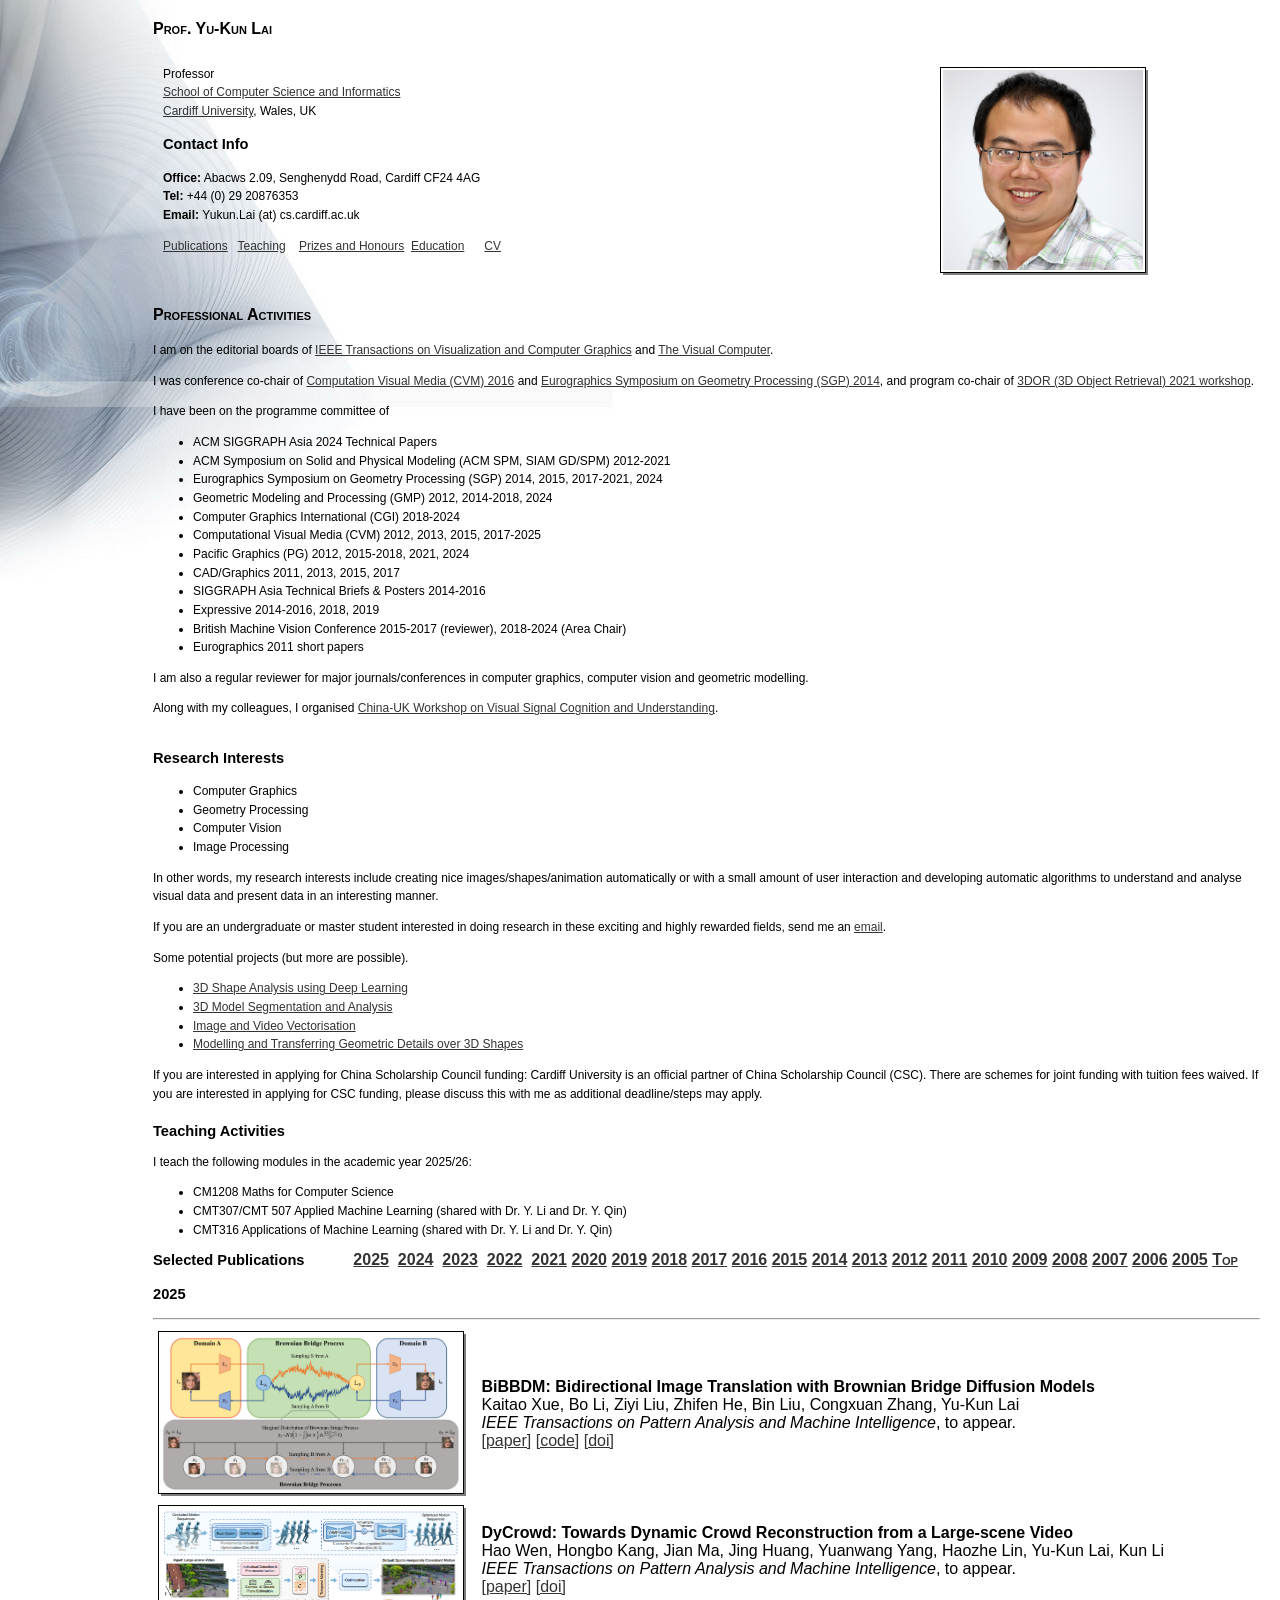
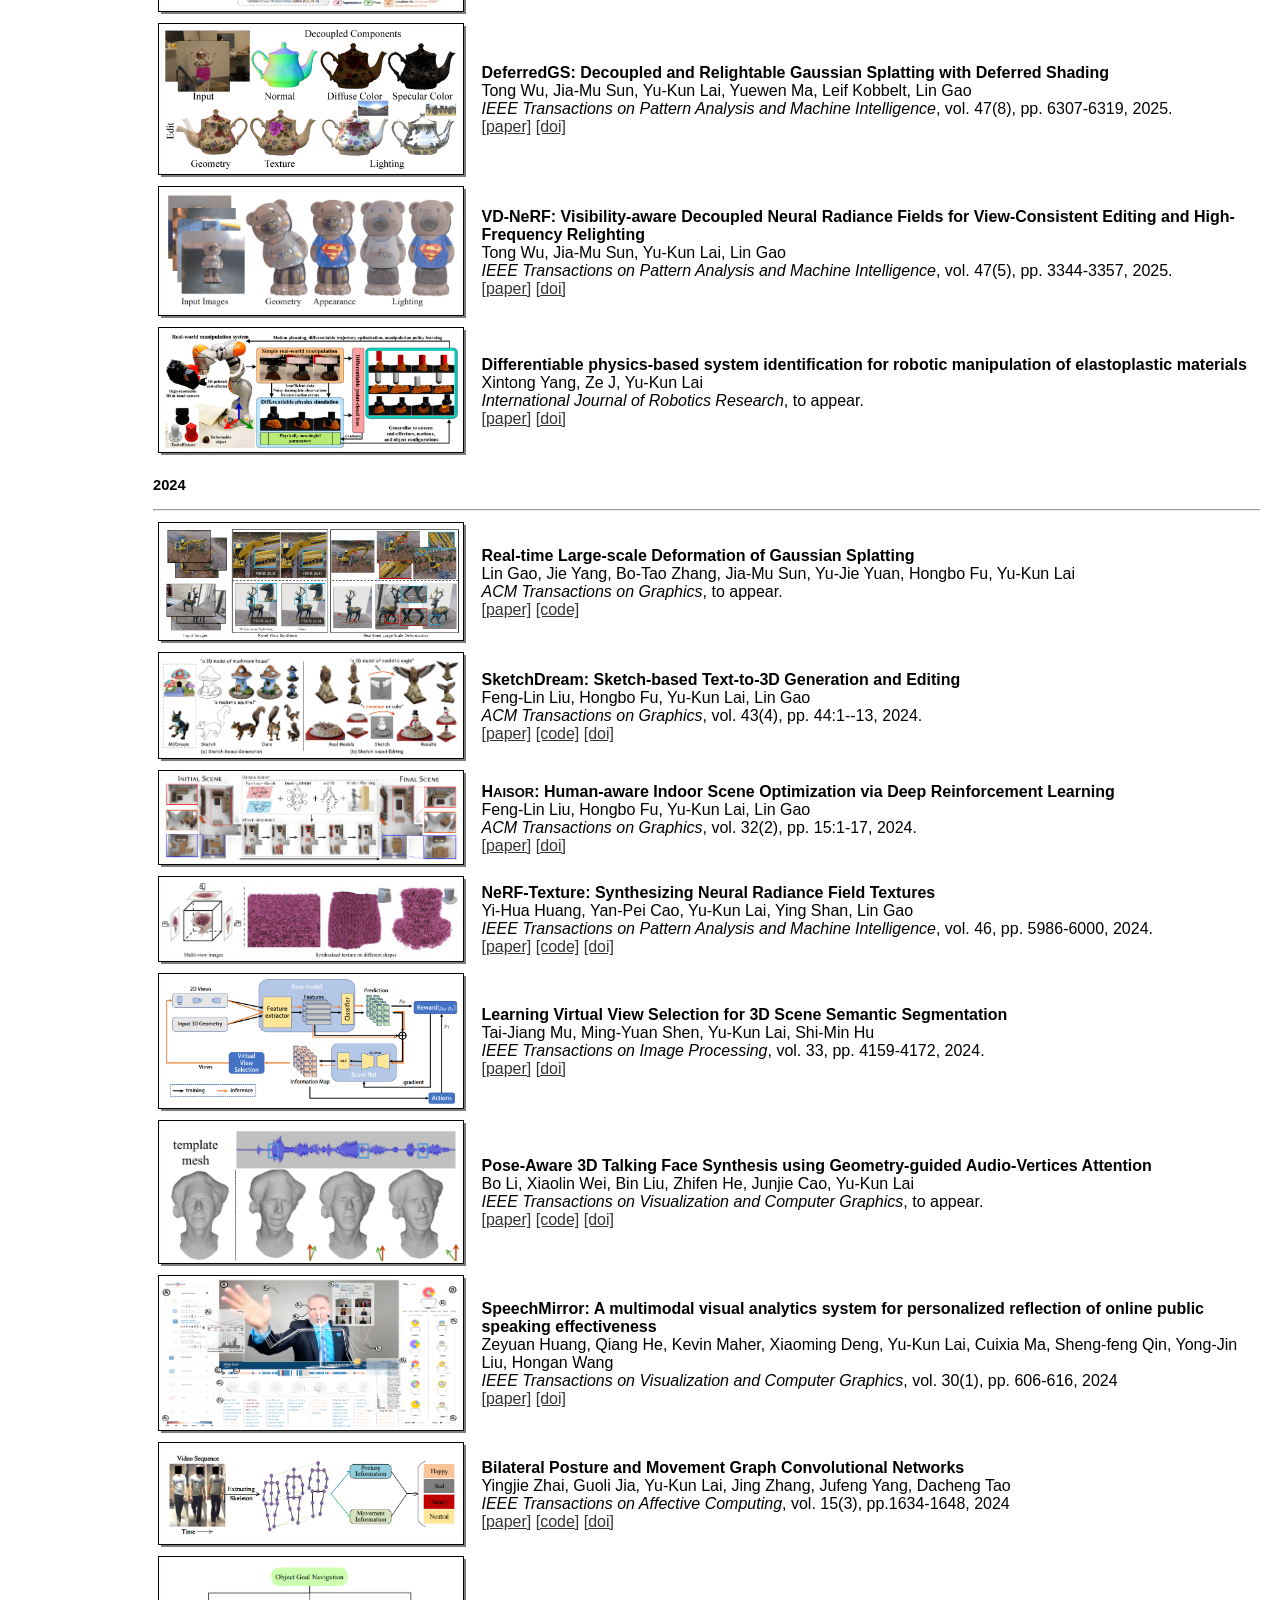
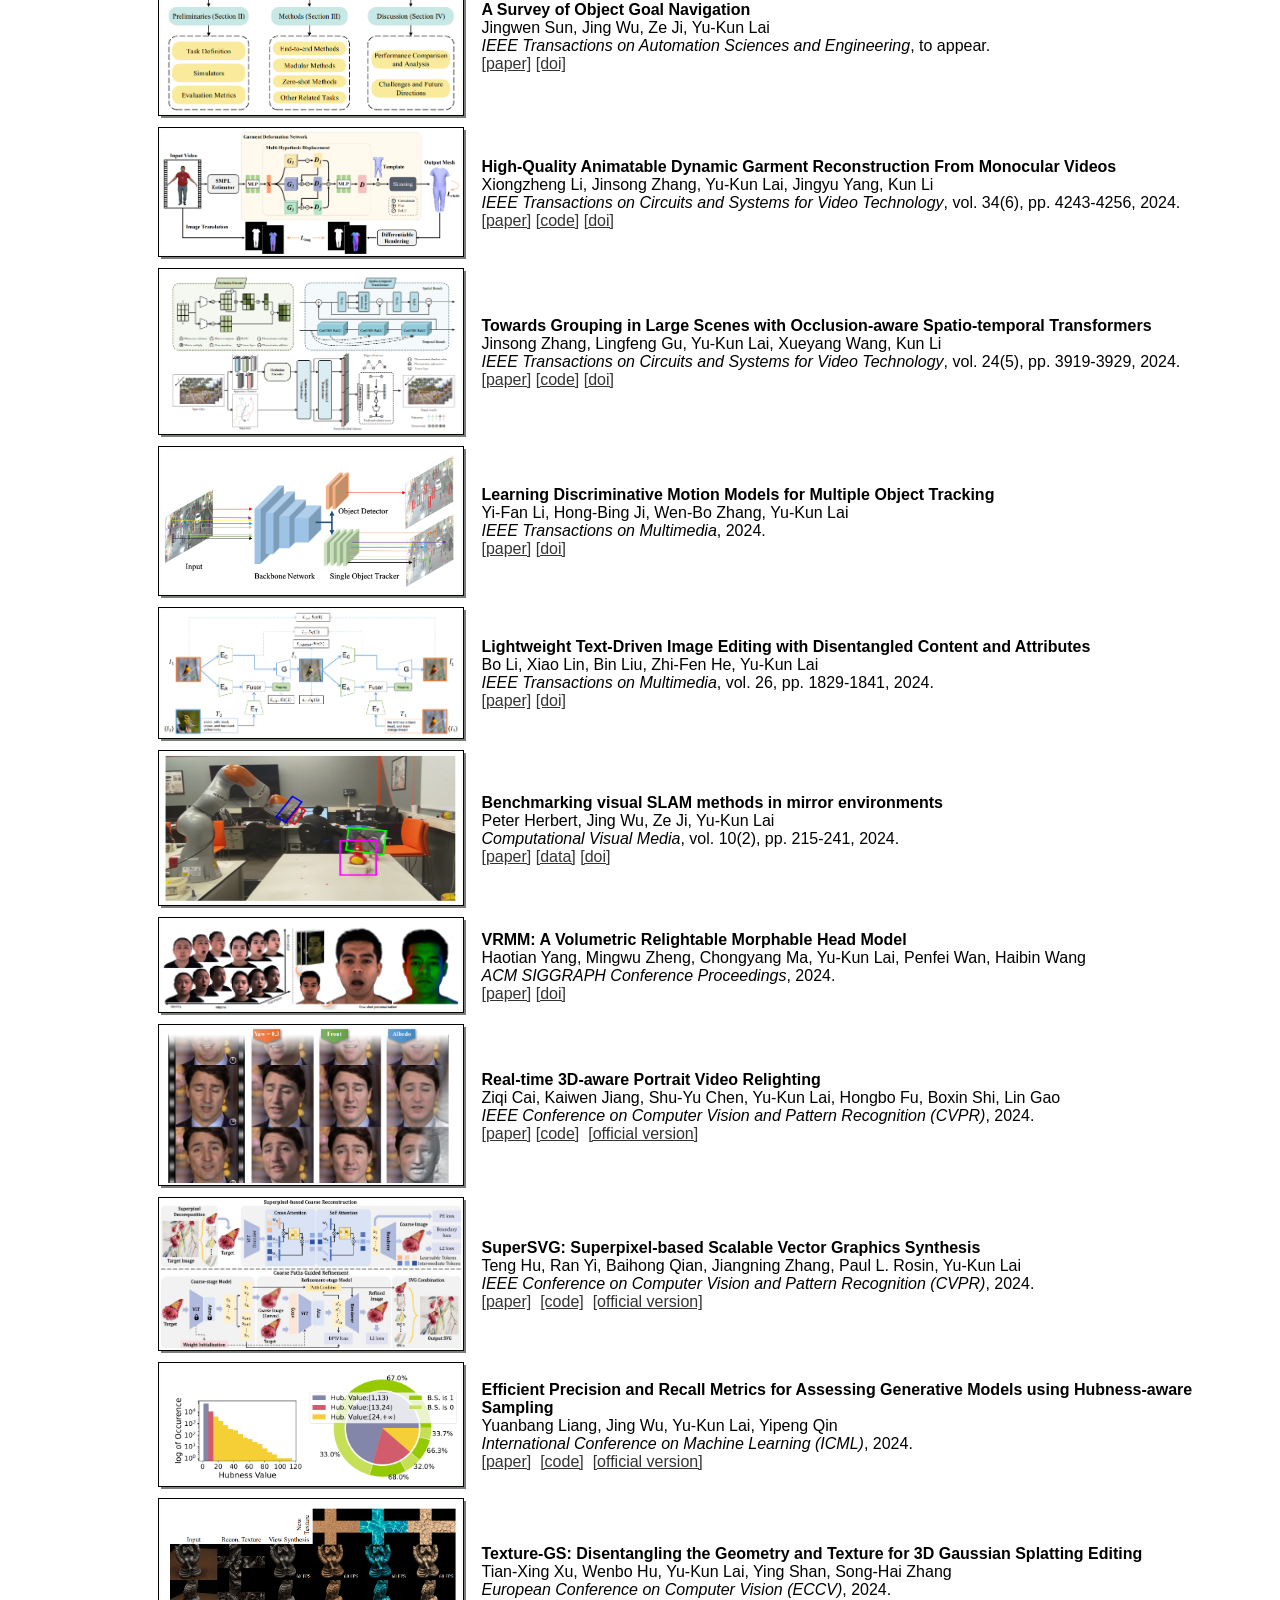
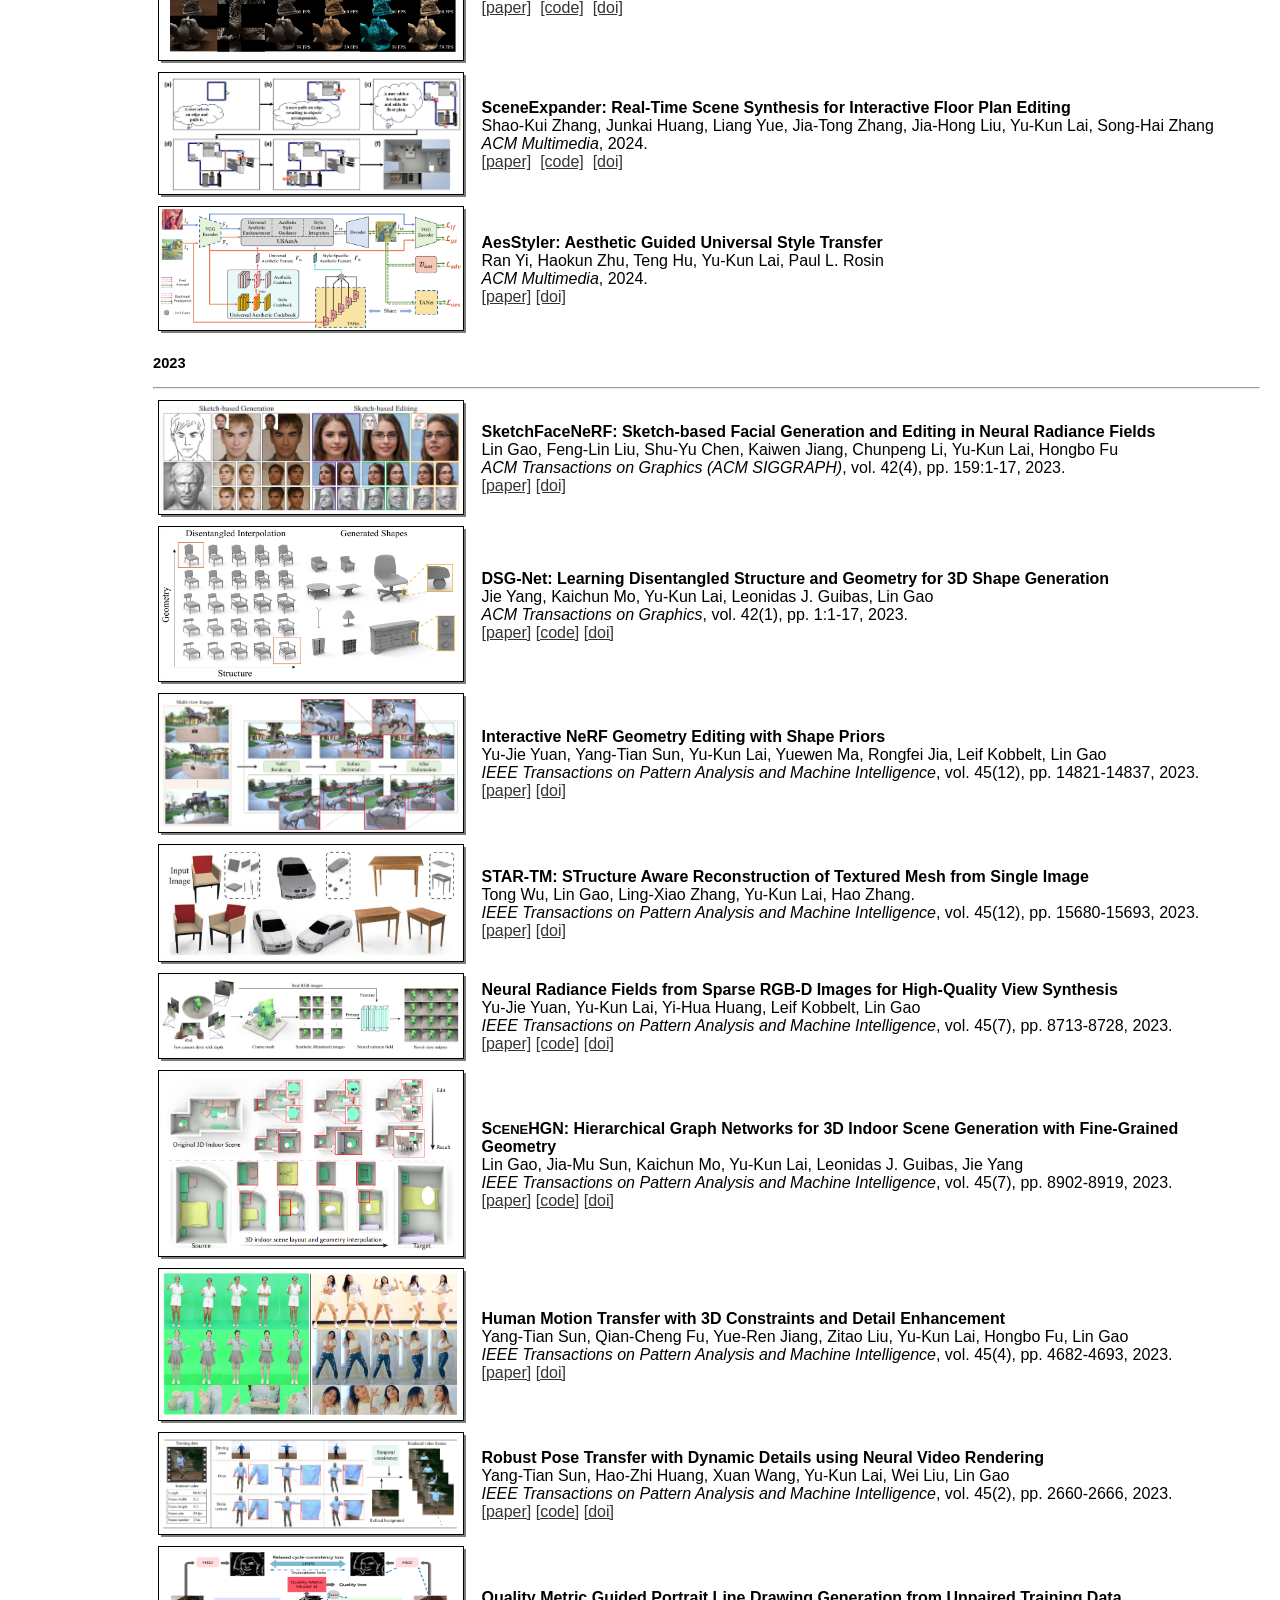
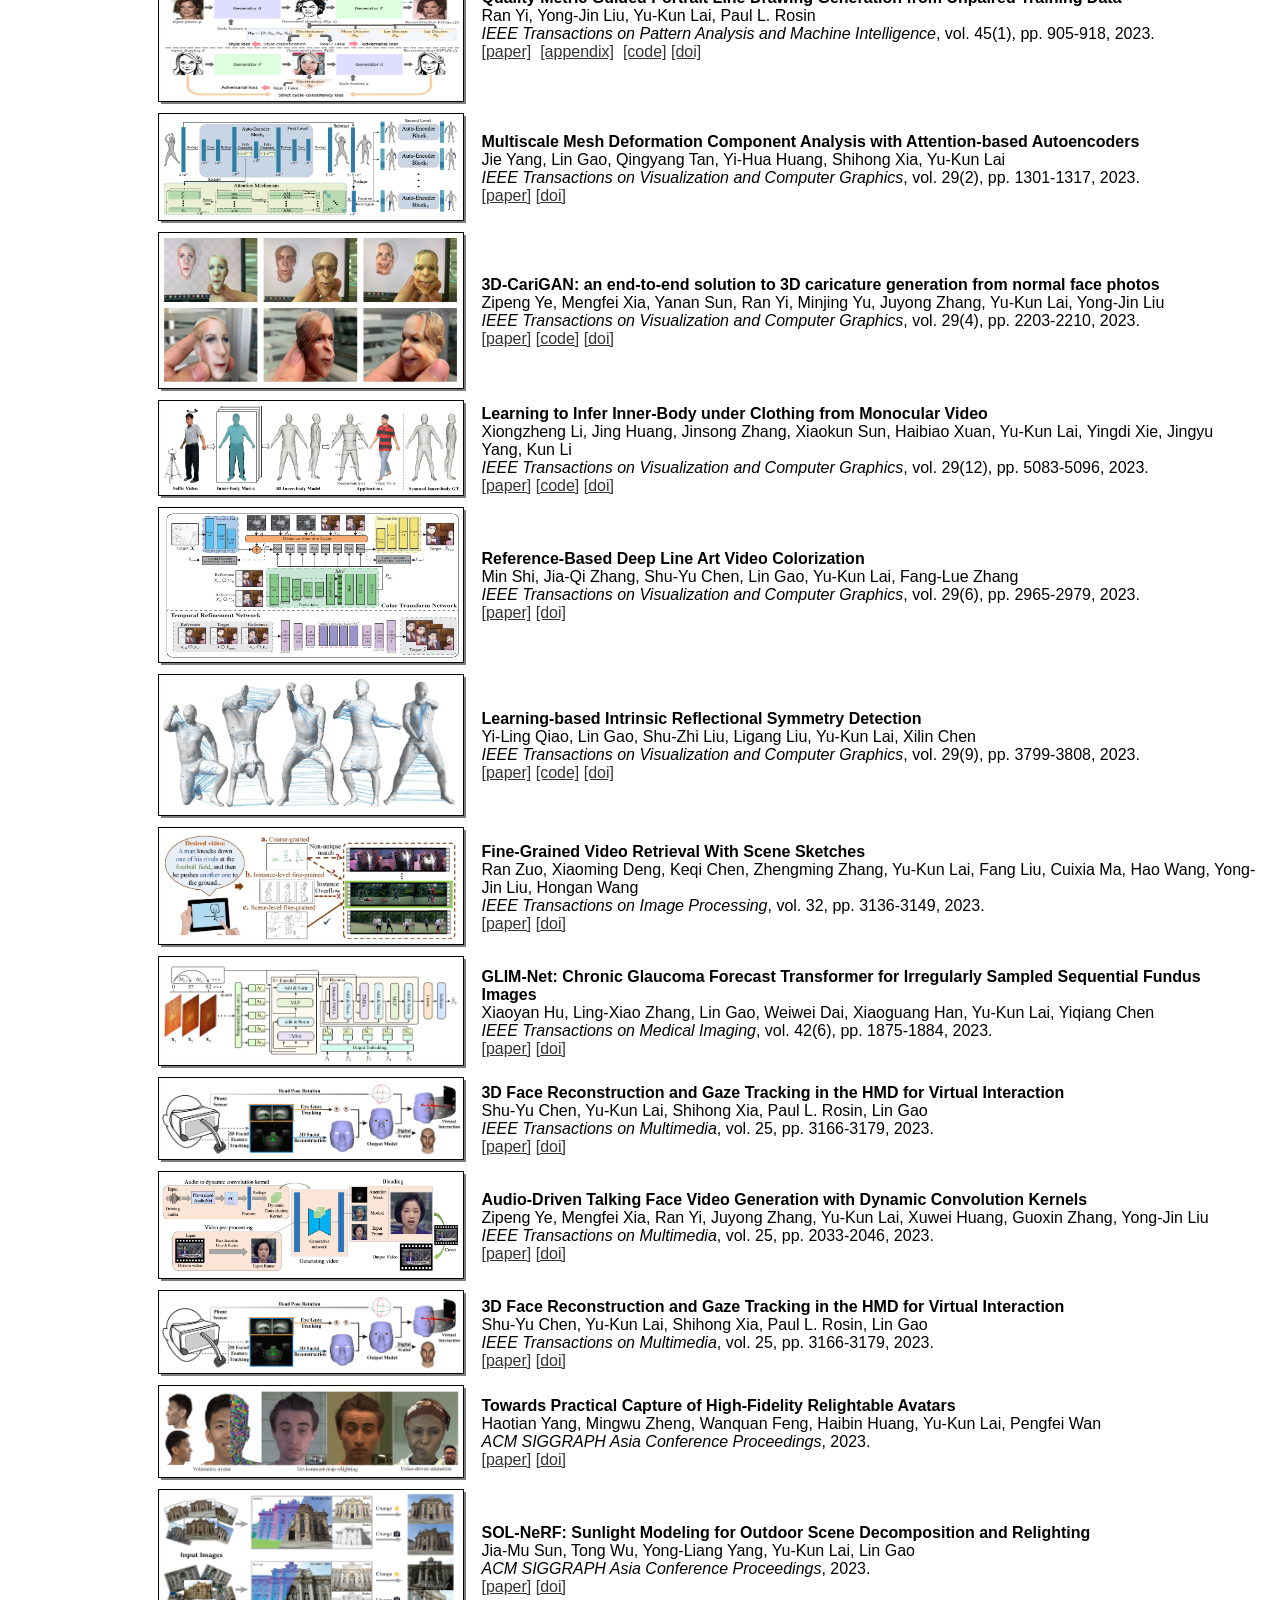
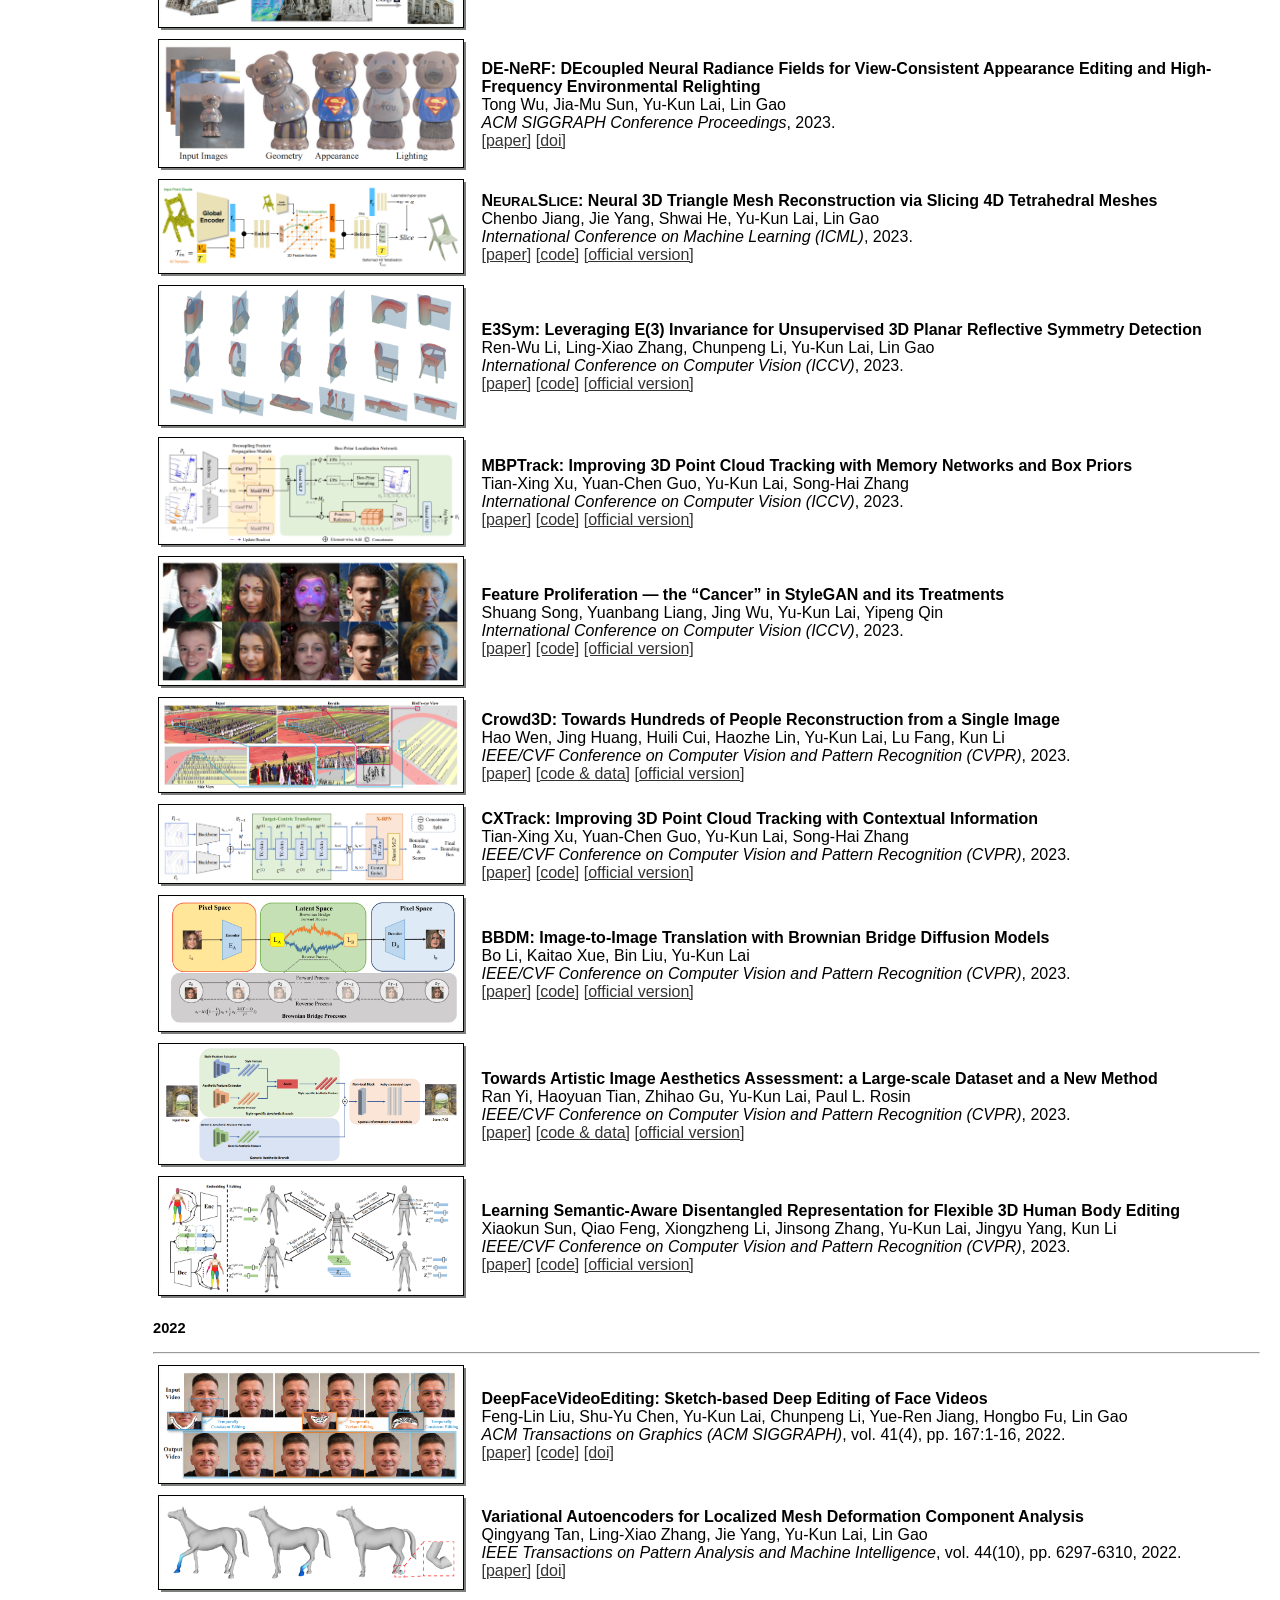
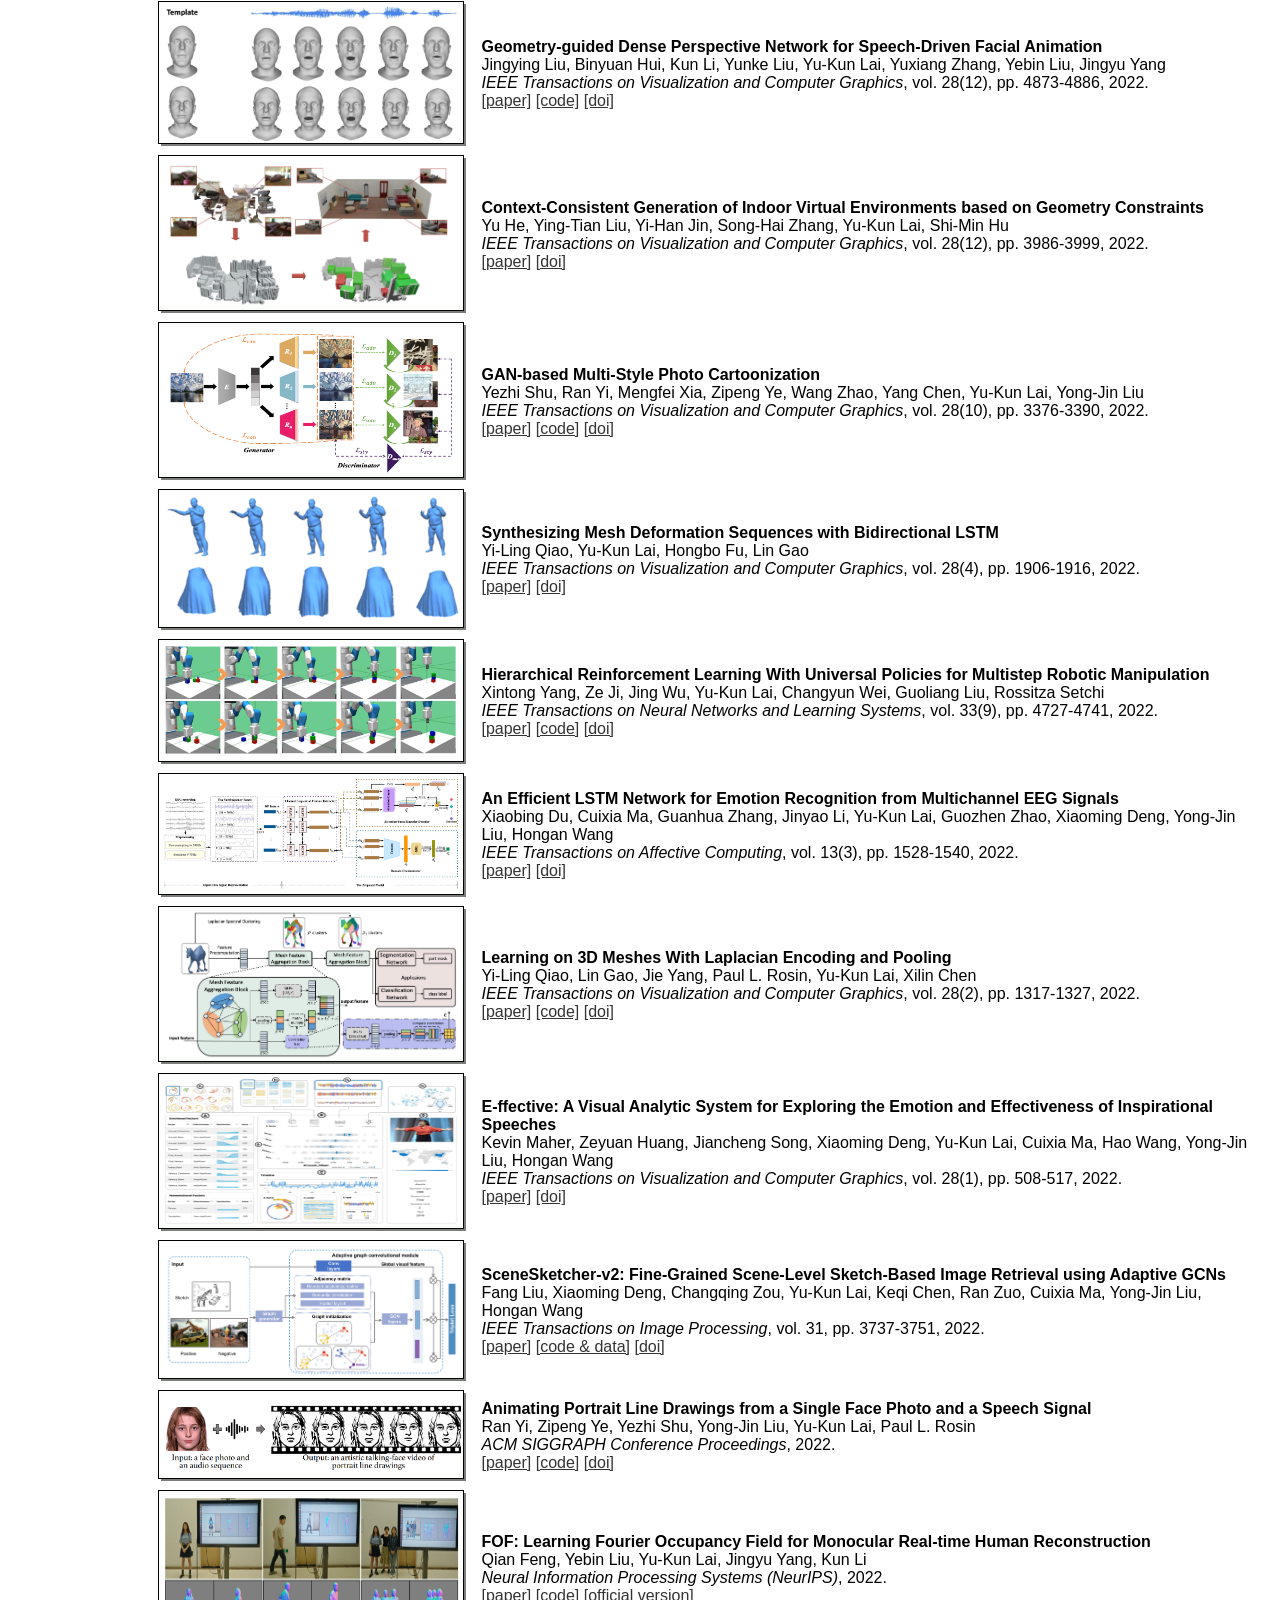
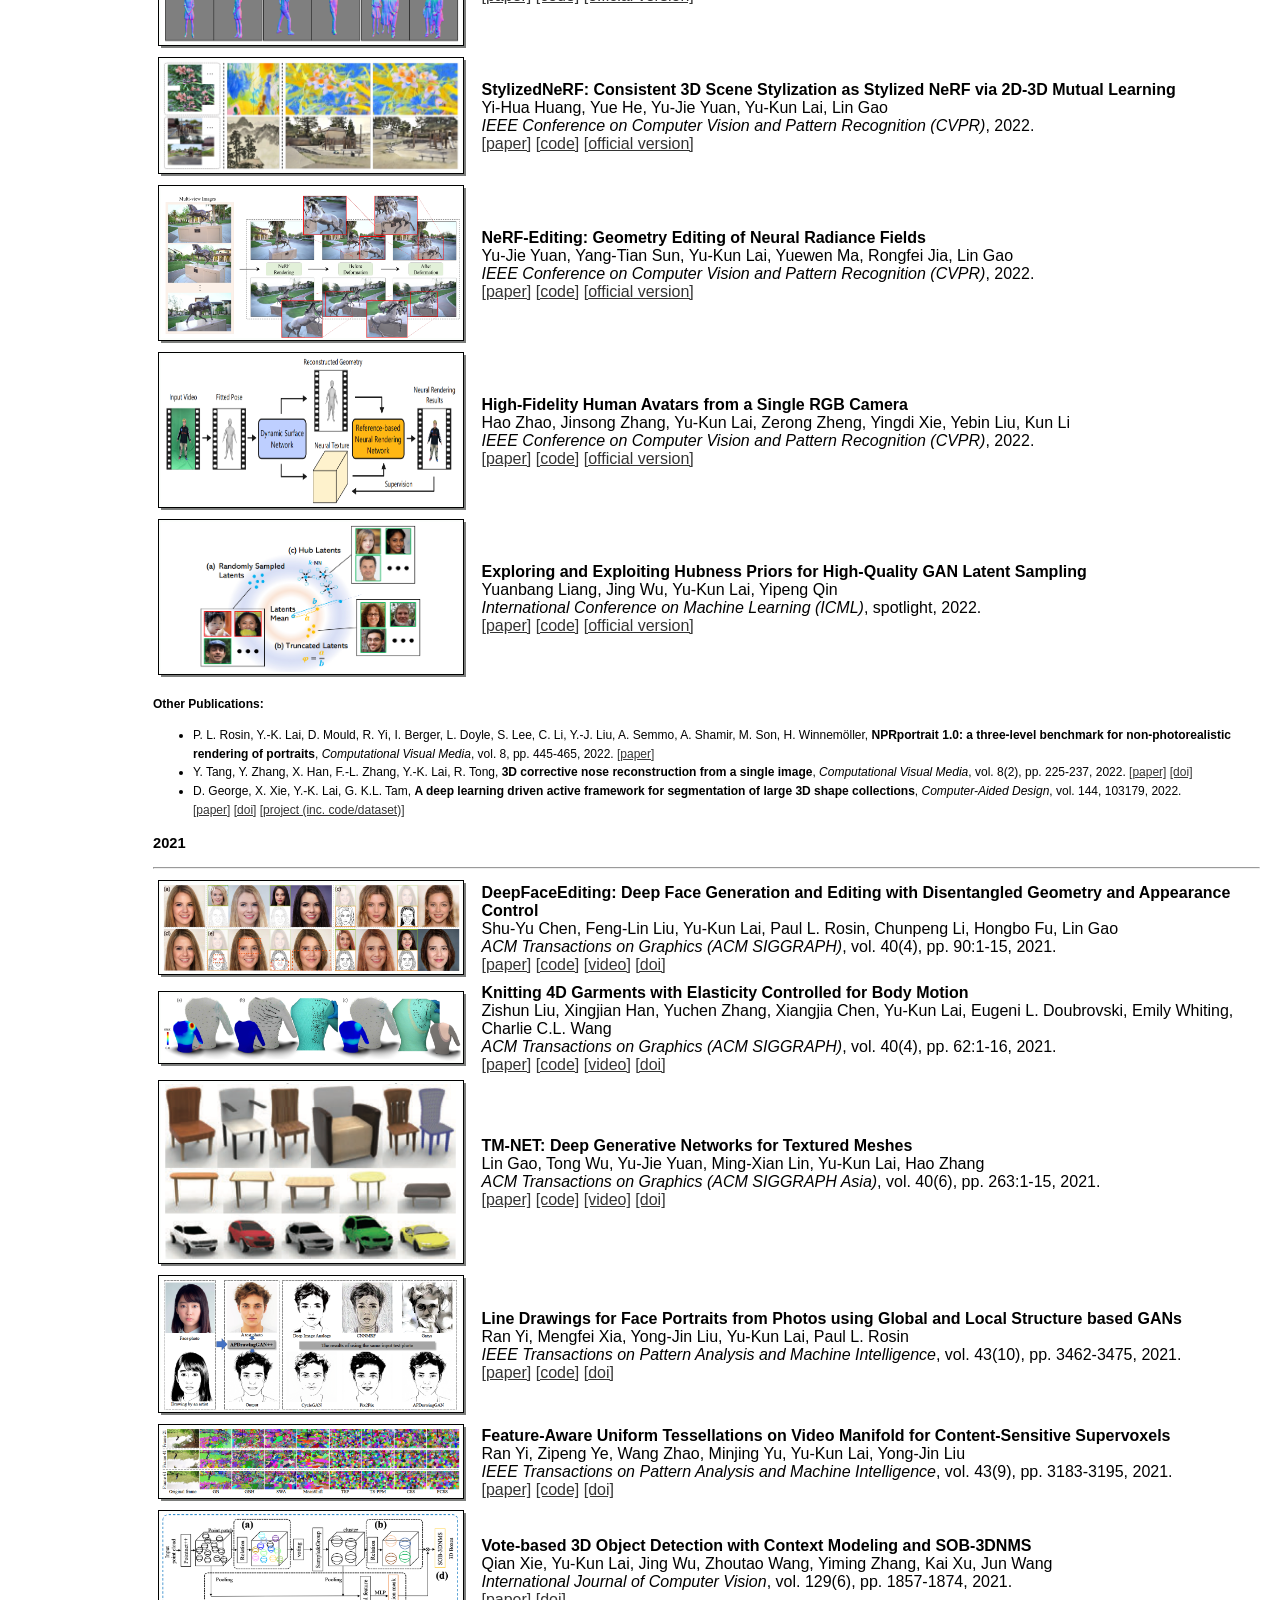
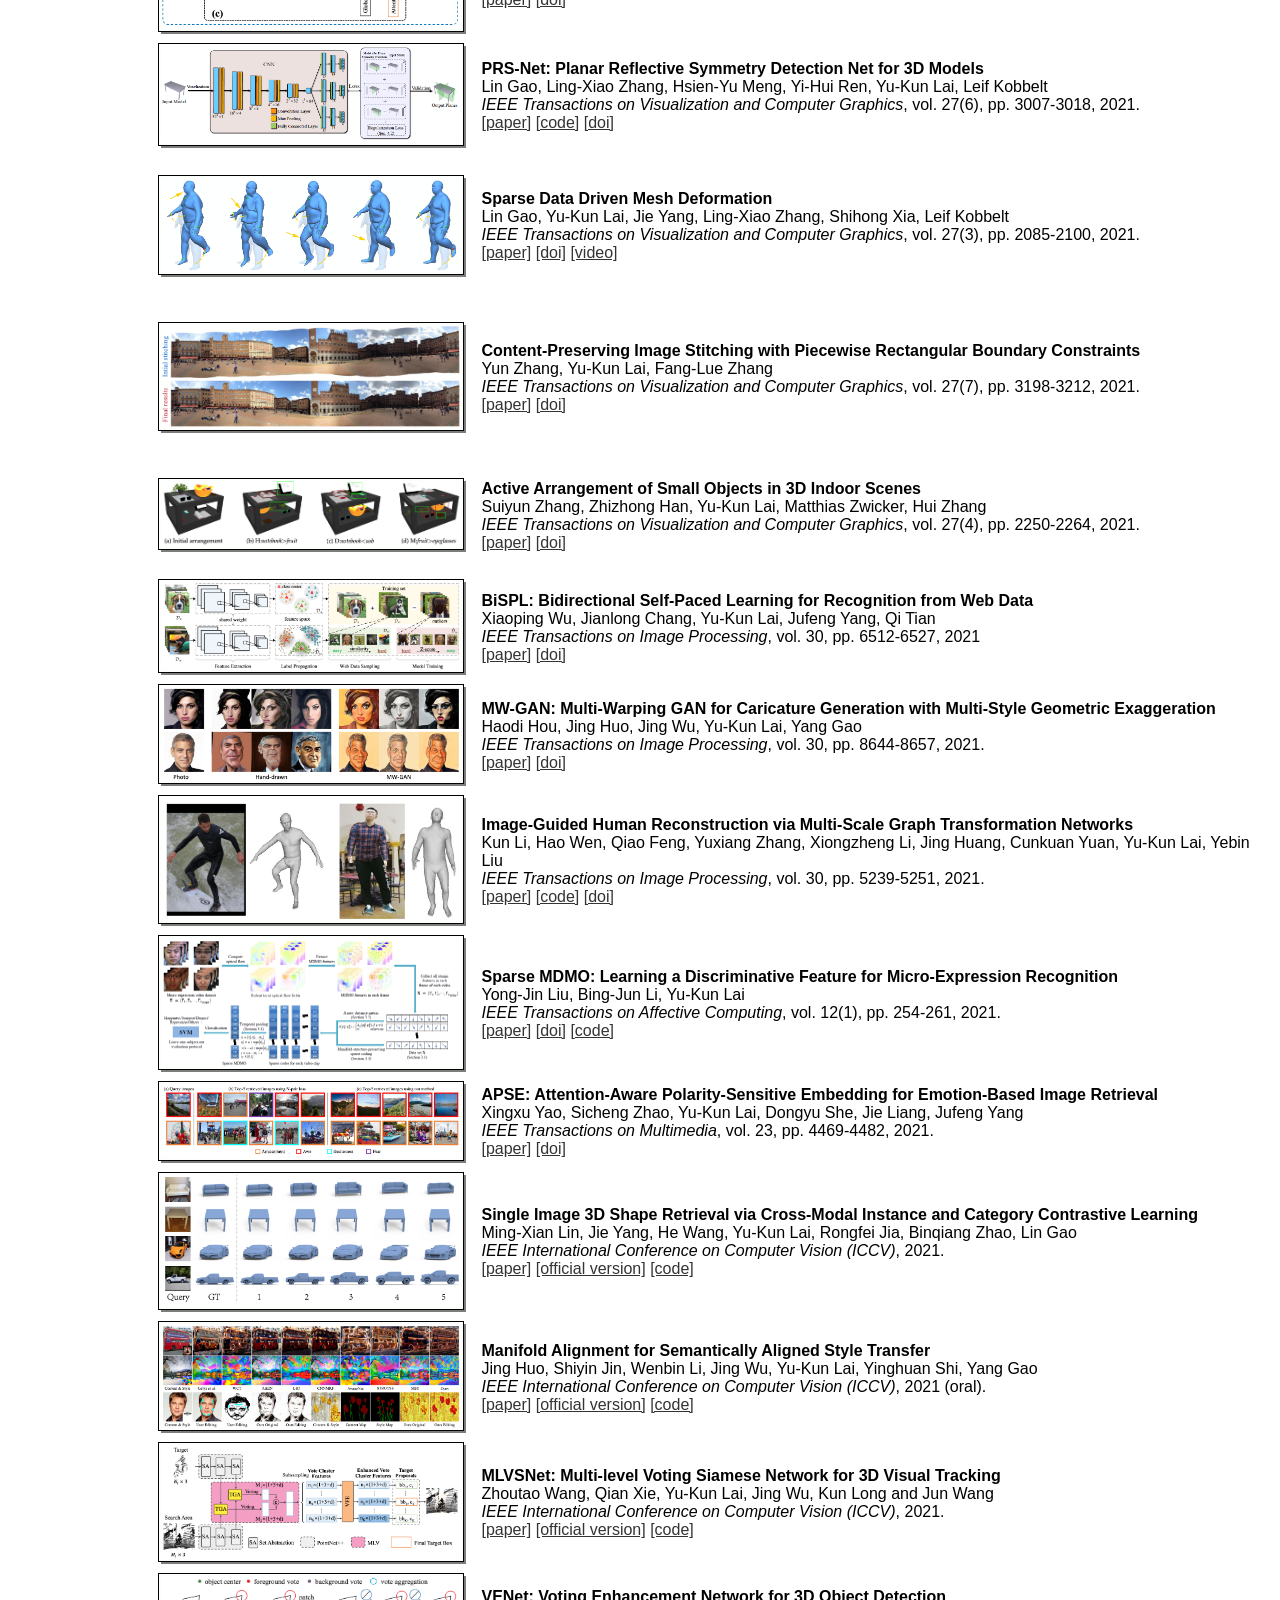
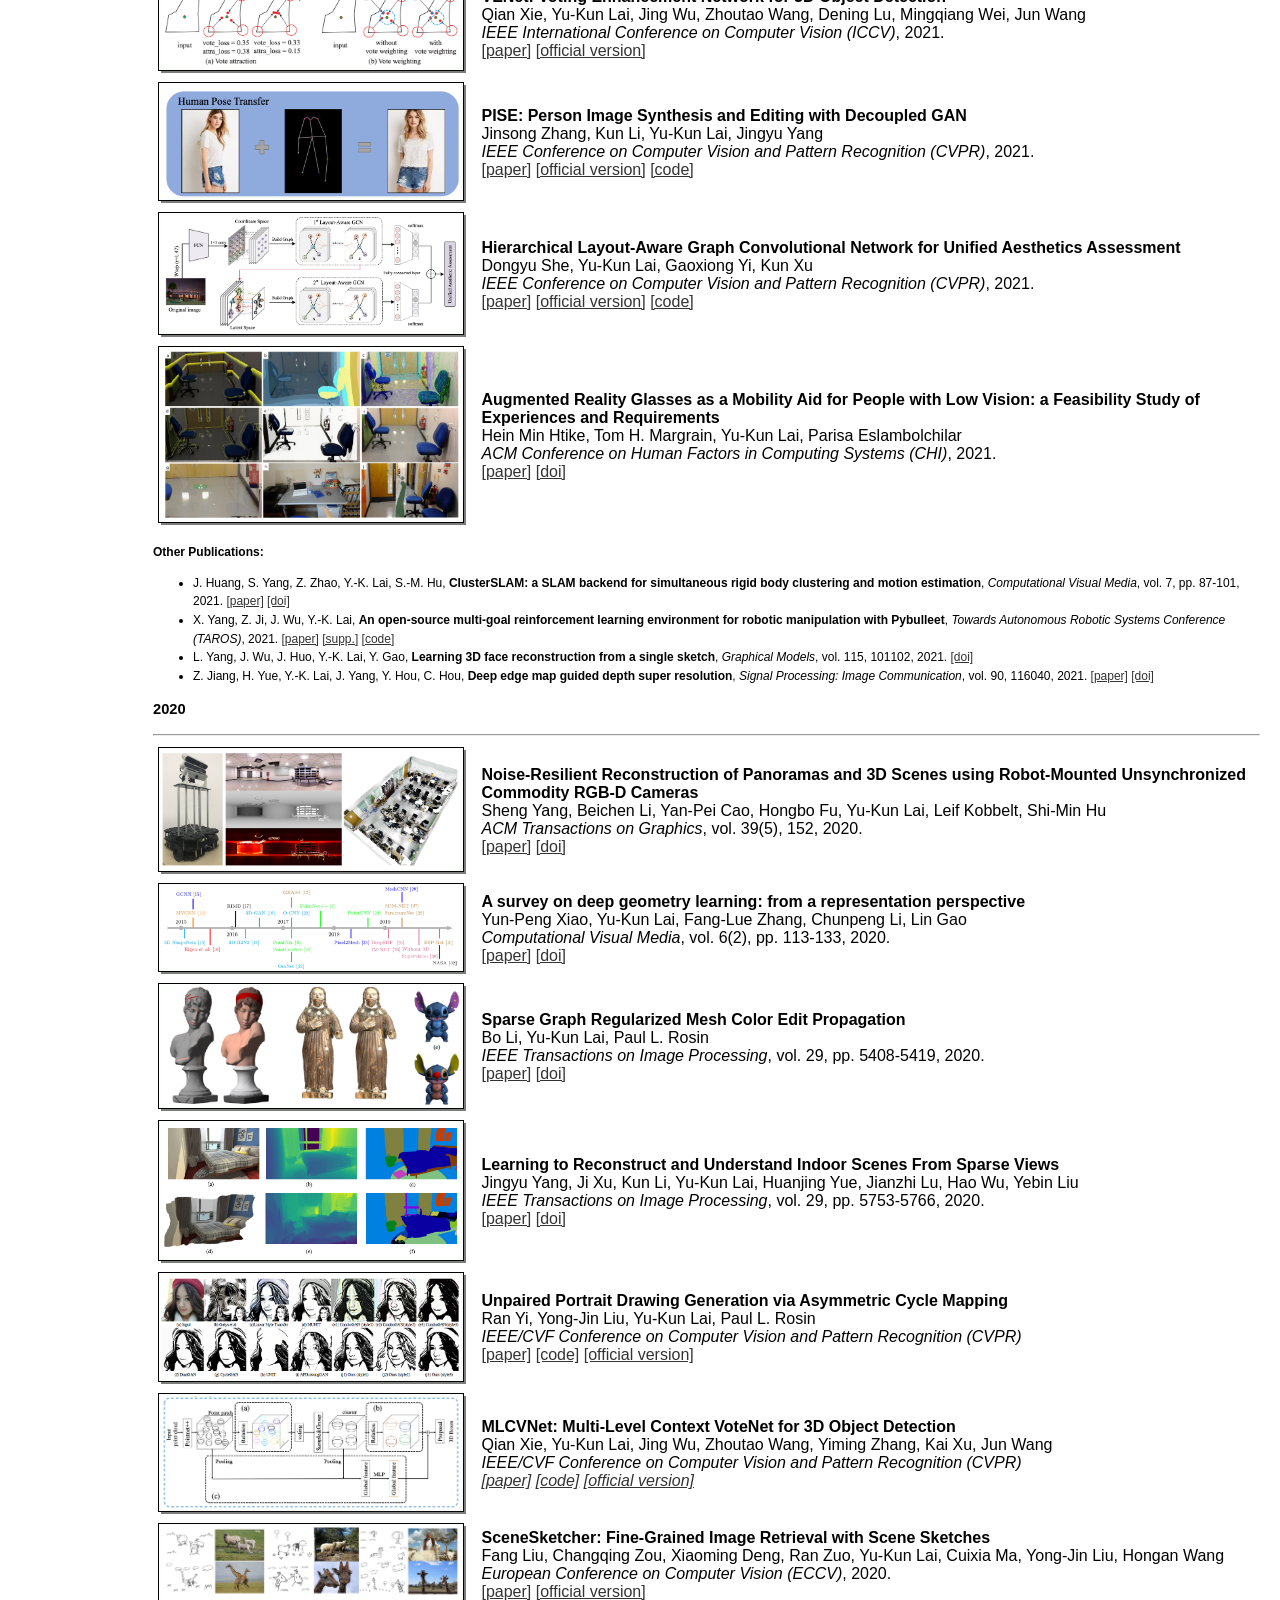
==== commit 3a4b6a37: "add papers" ====
--- a/index.htm
+++ b/index.htm
@@ -157,15 +157,155 @@
 	  	  <td class="txt" width="90%" align="left">
 		    <p><span class="subHeading"><br>
             <a name="teaching" id="teaching"></a>Teaching Activities</span></p>
-		    <p>I teach the following modules in the academic year 2024/25: </p>
+		    <p>I teach the following modules in the academic year 2025/26: </p>
 		    <ul>
 		      <li>CM1208 Maths for Computer Science</li>
-		      <li>CMT307 Applied Machine Learning (shared with Dr. Y. Li and Dr. Y. Qin)</li>
+		      <li>CMT307/CMT 507 Applied Machine Learning (shared with Dr. Y. Li and Dr. Y. Qin)</li>
 			  <li>CMT316 Applications of Machine Learning (shared with Dr. Y. Li and Dr. Y. Qin)</li>
 		    </ul>
 <div align="center" class="subHeading">
-  <div align="left"><a name="publications"></a>Selected Publications&nbsp;&nbsp;&nbsp;&nbsp;&nbsp;&nbsp;&nbsp;&nbsp;&nbsp;&nbsp;&nbsp;&nbsp;<span class="heading"><a href="#pub2022">2024</a>&nbsp;<span class="heading"></a>&nbsp;<a href="#pub2022">2023</a>&nbsp;<span class="heading"></a>&nbsp;<a href="#pub2022">2022</a>&nbsp;<span class="heading"></a>&nbsp;<a href="#pub2021">2021</a>&nbsp;<span class="heading"><a href="#pub2020">2020</a>&nbsp;<span class="heading"><a href="#pub2019">2019</a></span>&nbsp;<span class="heading"><a href="#pub2018">2018</a></span>&nbsp;<span class="heading"><a href="#pub2017">2017</a></span>&nbsp;<span class="heading"><a href="#pub2016">2016</a></span>&nbsp;<span class="heading"><a href="#pub2015">2015</a></span>&nbsp;<span class="heading"><a href="#pub2014">2014</a></span>&nbsp;<span class="heading"><a href="#pub2013">2013</a></span>&nbsp;<span class="txt"><span class="heading"><a href="#pub2012">2012</a>&nbsp;<a href="#pub2011">2011</a>&nbsp;<a href="#pub2010">2010</a>&nbsp;<a href="#pub2009">2009</a> <a href="#pub2008">2008</a> <a href="#pub2007">2007</a> <a href="#pub2006">2006</a> <a href="#pub2005">2005</a> <a href="#top">Top</a></span></div>
+  <div align="left"><a name="publications"></a>Selected Publications&nbsp;&nbsp;&nbsp;&nbsp;&nbsp;&nbsp;&nbsp;&nbsp;&nbsp;&nbsp;&nbsp;&nbsp;<span class="heading"><a href="#pub2025">2025</a>&nbsp;<span class="heading"></a>&nbsp;<a href="#pub2024">2024</a>&nbsp;<span class="heading"></a>&nbsp;<a href="#pub2023">2023</a>&nbsp;<span class="heading"></a>&nbsp;<a href="#pub2022">2022</a>&nbsp;<span class="heading"></a>&nbsp;<a href="#pub2021">2021</a>&nbsp;<span class="heading"><a href="#pub2020">2020</a>&nbsp;<span class="heading"><a href="#pub2019">2019</a></span>&nbsp;<span class="heading"><a href="#pub2018">2018</a></span>&nbsp;<span class="heading"><a href="#pub2017">2017</a></span>&nbsp;<span class="heading"><a href="#pub2016">2016</a></span>&nbsp;<span class="heading"><a href="#pub2015">2015</a></span>&nbsp;<span class="heading"><a href="#pub2014">2014</a></span>&nbsp;<span class="heading"><a href="#pub2013">2013</a></span>&nbsp;<span class="txt"><span class="heading"><a href="#pub2012">2012</a>&nbsp;<a href="#pub2011">2011</a>&nbsp;<a href="#pub2010">2010</a>&nbsp;<a href="#pub2009">2009</a> <a href="#pub2008">2008</a> <a href="#pub2007">2007</a> <a href="#pub2006">2006</a> <a href="#pub2005">2005</a> <a href="#top">Top</a></span></div>
 		    </div>
+ 			<a name="pub2025" id="A1"></a>
+			<p class="subHeading">2025</p><hr />
+	  
+<table border="0">
+<tr><td width=300>
+						<table border="0" cellpadding="0" cellspacing="0">
+			           <tr>
+			             <td><img src="imgs/photo_corner_1.gif"></td>
+			             <td background="imgs/photo_back_top.gif"></td>
+			             <td><img src="imgs/photo_corner_2.gif"></td>
+		               </tr>
+			           <tr>
+			             <td background="imgs/photo_back_left.gif"></td>
+			             <!-- Place your image here: -->
+			             <td>	<img src="images/BiBBDM_TPAMI.png" width=300/></td>
+			             <td background="imgs/photo_back_right.gif"></td>
+		               </tr>
+			           <tr>
+			             <td><img src="imgs/photo_corner_4.gif"></td>
+			             <td background="imgs/photo_back_bottom.gif"></td>
+			             <td><img src="imgs/photo_corner_3.gif"></td>
+		               </tr>
+		             </table>
+			</td><td>&nbsp;</td><td><strong>BiBBDM: Bidirectional Image Translation with Brownian Bridge Diffusion Models</strong><br>
+Kaitao Xue, Bo Li, Ziyi Liu, Zhifen He, Bin Liu, Congxuan Zhang, Yu-Kun Lai<br>
+<em>IEEE Transactions on Pattern Analysis and Machine Intelligence</em>, to appear.<br>
+<a href="https://orca.cardiff.ac.uk/id/eprint/180713/1/BiBBDM-TPAMI.pdf">[paper]</a>&nbsp;<a href="https://github.com/xuekt98/BiBBDM" target="_blank">[code]</a>&nbsp;<a href="http://dx.doi.org/10.1109/TPAMI.2025.3597667" target="_blank">[doi]</a></td></tr>
+</td></tr>	  
+
+	  
+<tr><td width=300>
+						<table border="0" cellpadding="0" cellspacing="0">
+			           <tr>
+			             <td><img src="imgs/photo_corner_1.gif"></td>
+			             <td background="imgs/photo_back_top.gif"></td>
+			             <td><img src="imgs/photo_corner_2.gif"></td>
+		               </tr>
+			           <tr>
+			             <td background="imgs/photo_back_left.gif"></td>
+			             <!-- Place your image here: -->
+			             <td>	<img src="images/DyCrowd_TPAMI.png" width=300/></td>
+			             <td background="imgs/photo_back_right.gif"></td>
+		               </tr>
+			           <tr>
+			             <td><img src="imgs/photo_corner_4.gif"></td>
+			             <td background="imgs/photo_back_bottom.gif"></td>
+			             <td><img src="imgs/photo_corner_3.gif"></td>
+		               </tr>
+		             </table>
+			</td><td>&nbsp;</td><td><strong>DyCrowd: Towards Dynamic Crowd Reconstruction from a Large-scene Video</strong><br>
+Hao Wen, Hongbo Kang, Jian Ma, Jing Huang, Yuanwang Yang, Haozhe Lin, Yu-Kun Lai, Kun Li<br>
+<em>IEEE Transactions on Pattern Analysis and Machine Intelligence</em>, to appear.<br>
+<a href="https://orca.cardiff.ac.uk/id/eprint/180888/1/DyCrowd_TPAMI.pdf">[paper]</a>&nbsp;<!--<a href="https://github.com/xuekt98/BiBBDM" target="_blank">[code]</a>&nbsp;--><a href="http://dx.doi.org/10.1109/tpami.2025.3600465" target="_blank">[doi]</a></td></tr>
+</td></tr>	  
+
+
+<tr><td width=300>
+						<table border="0" cellpadding="0" cellspacing="0">
+			           <tr>
+			             <td><img src="imgs/photo_corner_1.gif"></td>
+			             <td background="imgs/photo_back_top.gif"></td>
+			             <td><img src="imgs/photo_corner_2.gif"></td>
+		               </tr>
+			           <tr>
+			             <td background="imgs/photo_back_left.gif"></td>
+			             <!-- Place your image here: -->
+			             <td>	<img src="images/DeferredGS_TPAMI.png" width=300/></td>
+			             <td background="imgs/photo_back_right.gif"></td>
+		               </tr>
+			           <tr>
+			             <td><img src="imgs/photo_corner_4.gif"></td>
+			             <td background="imgs/photo_back_bottom.gif"></td>
+			             <td><img src="imgs/photo_corner_3.gif"></td>
+		               </tr>
+		             </table>
+			</td><td>&nbsp;</td><td><strong>DeferredGS: Decoupled and Relightable Gaussian Splatting with Deferred Shading</strong><br>
+Tong Wu, Jia-Mu Sun, Yu-Kun Lai, Yuewen Ma, Leif Kobbelt, Lin Gao<br>
+<em>IEEE Transactions on Pattern Analysis and Machine Intelligence</em>, vol. 47(8), pp. 6307-6319, 2025.<br>
+<a href="https://orca.cardiff.ac.uk/id/eprint/177906/1/DeferredGS_TPAMI%20%282%29.pdf">[paper]</a>&nbsp;<!--<a href="https://github.com/xuekt98/BiBBDM" target="_blank">[code]</a>&nbsp;--><a href="http://dx.doi.org/10.1109/tpami.2025.3560933" target="_blank">[doi]</a></td></tr>
+</td></tr>	  
+
+	
+<tr><td width=300>
+						<table border="0" cellpadding="0" cellspacing="0">
+			           <tr>
+			             <td><img src="imgs/photo_corner_1.gif"></td>
+			             <td background="imgs/photo_back_top.gif"></td>
+			             <td><img src="imgs/photo_corner_2.gif"></td>
+		               </tr>
+			           <tr>
+			             <td background="imgs/photo_back_left.gif"></td>
+			             <!-- Place your image here: -->
+			             <td>	<img src="images/VDNeRF_TPAMI.png" width=300/></td>
+			             <td background="imgs/photo_back_right.gif"></td>
+		               </tr>
+			           <tr>
+			             <td><img src="imgs/photo_corner_4.gif"></td>
+			             <td background="imgs/photo_back_bottom.gif"></td>
+			             <td><img src="imgs/photo_corner_3.gif"></td>
+		               </tr>
+		             </table>
+			</td><td>&nbsp;</td><td><strong>VD-NeRF: Visibility-aware Decoupled Neural
+Radiance Fields for View-Consistent Editing and
+High-Frequency Relighting</strong><br>
+Tong Wu, Jia-Mu Sun, Yu-Kun Lai, Lin Gao<br>
+<em>IEEE Transactions on Pattern Analysis and Machine Intelligence</em>, vol. 47(5), pp. 3344-3357, 2025.<br>
+<a href="https://orca.cardiff.ac.uk/id/eprint/175701/1/VD-NeRF_TPAMI.pdf">[paper]</a>&nbsp;<!--<a href="https://github.com/xuekt98/BiBBDM" target="_blank">[code]</a>&nbsp;--><a href="http://dx.doi.org/10.1109/tpami.2025.3531417" target="_blank">[doi]</a></td></tr>
+</td></tr>	  
+
+<tr><td width=300>
+						<table border="0" cellpadding="0" cellspacing="0">
+			           <tr>
+			             <td><img src="imgs/photo_corner_1.gif"></td>
+			             <td background="imgs/photo_back_top.gif"></td>
+			             <td><img src="imgs/photo_corner_2.gif"></td>
+		               </tr>
+			           <tr>
+			             <td background="imgs/photo_back_left.gif"></td>
+			             <!-- Place your image here: -->
+			             <td>	<img src="images/DPSysID_IJRR.png" width=300/></td>
+			             <td background="imgs/photo_back_right.gif"></td>
+		               </tr>
+			           <tr>
+			             <td><img src="imgs/photo_corner_4.gif"></td>
+			             <td background="imgs/photo_back_bottom.gif"></td>
+			             <td><img src="imgs/photo_corner_3.gif"></td>
+		               </tr>
+		             </table>
+			</td><td>&nbsp;</td><td><strong>Differentiable physics-based system
+identification for robotic manipulation of
+elastoplastic materials
+</strong><br>
+Xintong Yang, Ze J, Yu-Kun Lai<br>
+<em>International Journal of
+Robotics Research</em>, to appear.<br>
+<a href="https://orca.cardiff.ac.uk/id/eprint/175701/1/VD-NeRF_TPAMI.pdf">[paper]</a>&nbsp;<!--<a href="https://github.com/xuekt98/BiBBDM" target="_blank">[code]</a>&nbsp;--><a href="http://dx.doi.org/10.1177/02783649251334661" target="_blank">[doi]</a></td></tr>
+	</td></tr>
+
+
+</table>		  
  			<a name="pub2024" id="A1"></a>
 			<p class="subHeading">2024</p><hr />
 <table border="0">
@@ -477,7 +617,7 @@
 		             </table>
 			</td><td>&nbsp;</td><td><strong>Learning Discriminative Motion Models for Multiple Object Tracking</strong><br>
 Yi-Fan Li, Hong-Bing Ji, Wen-Bo Zhang, Yu-Kun Lai<br>
-<em>IEEE Transactions on Multimedia</em>, to appear.<br>
+<em>IEEE Transactions on Multimedia</em>, 2024.<br>
 <a href="https://orca.cardiff.ac.uk/id/eprint/170666/1/DMMTracker_TMM.pdf">[paper]</a>&nbsp;<a href="https://doi.org/10.1109/TMM.2024.3453057" target="_blank">[doi]</a></td></tr>
 </td></tr>	  
 
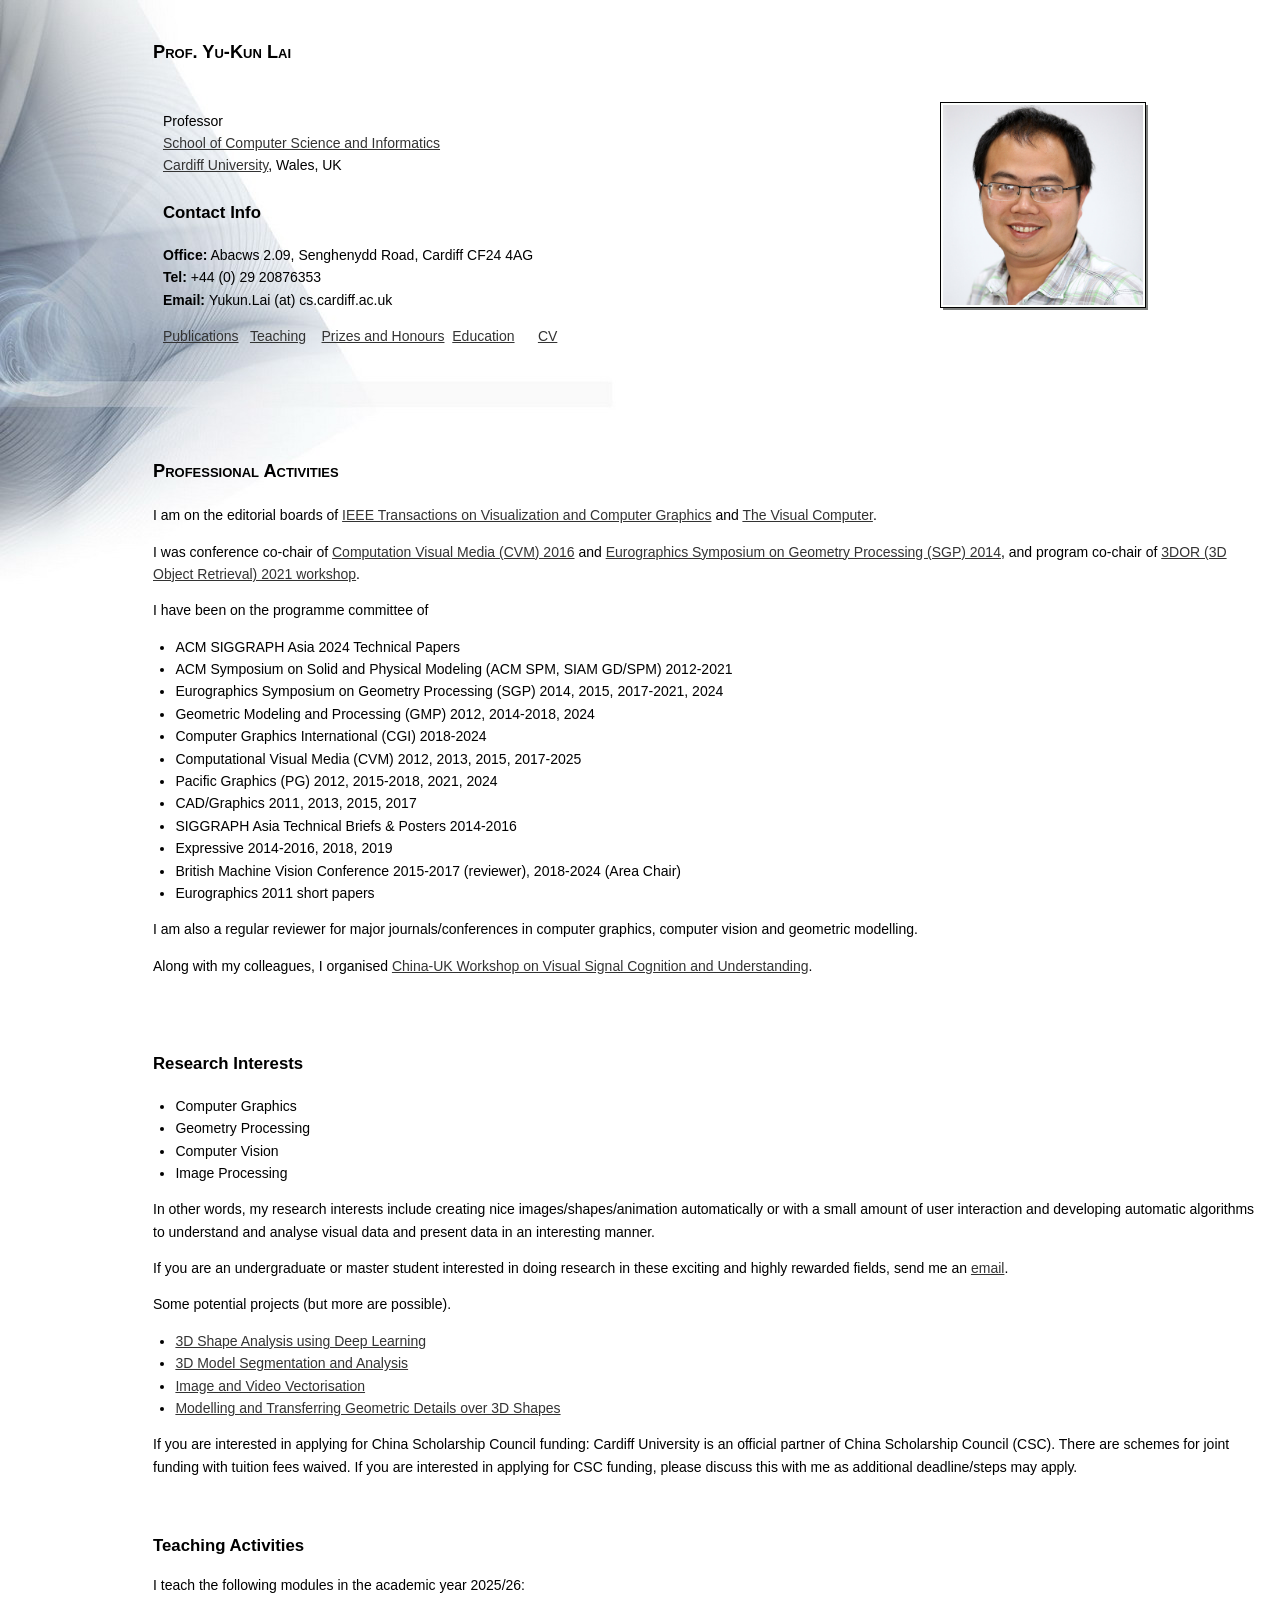
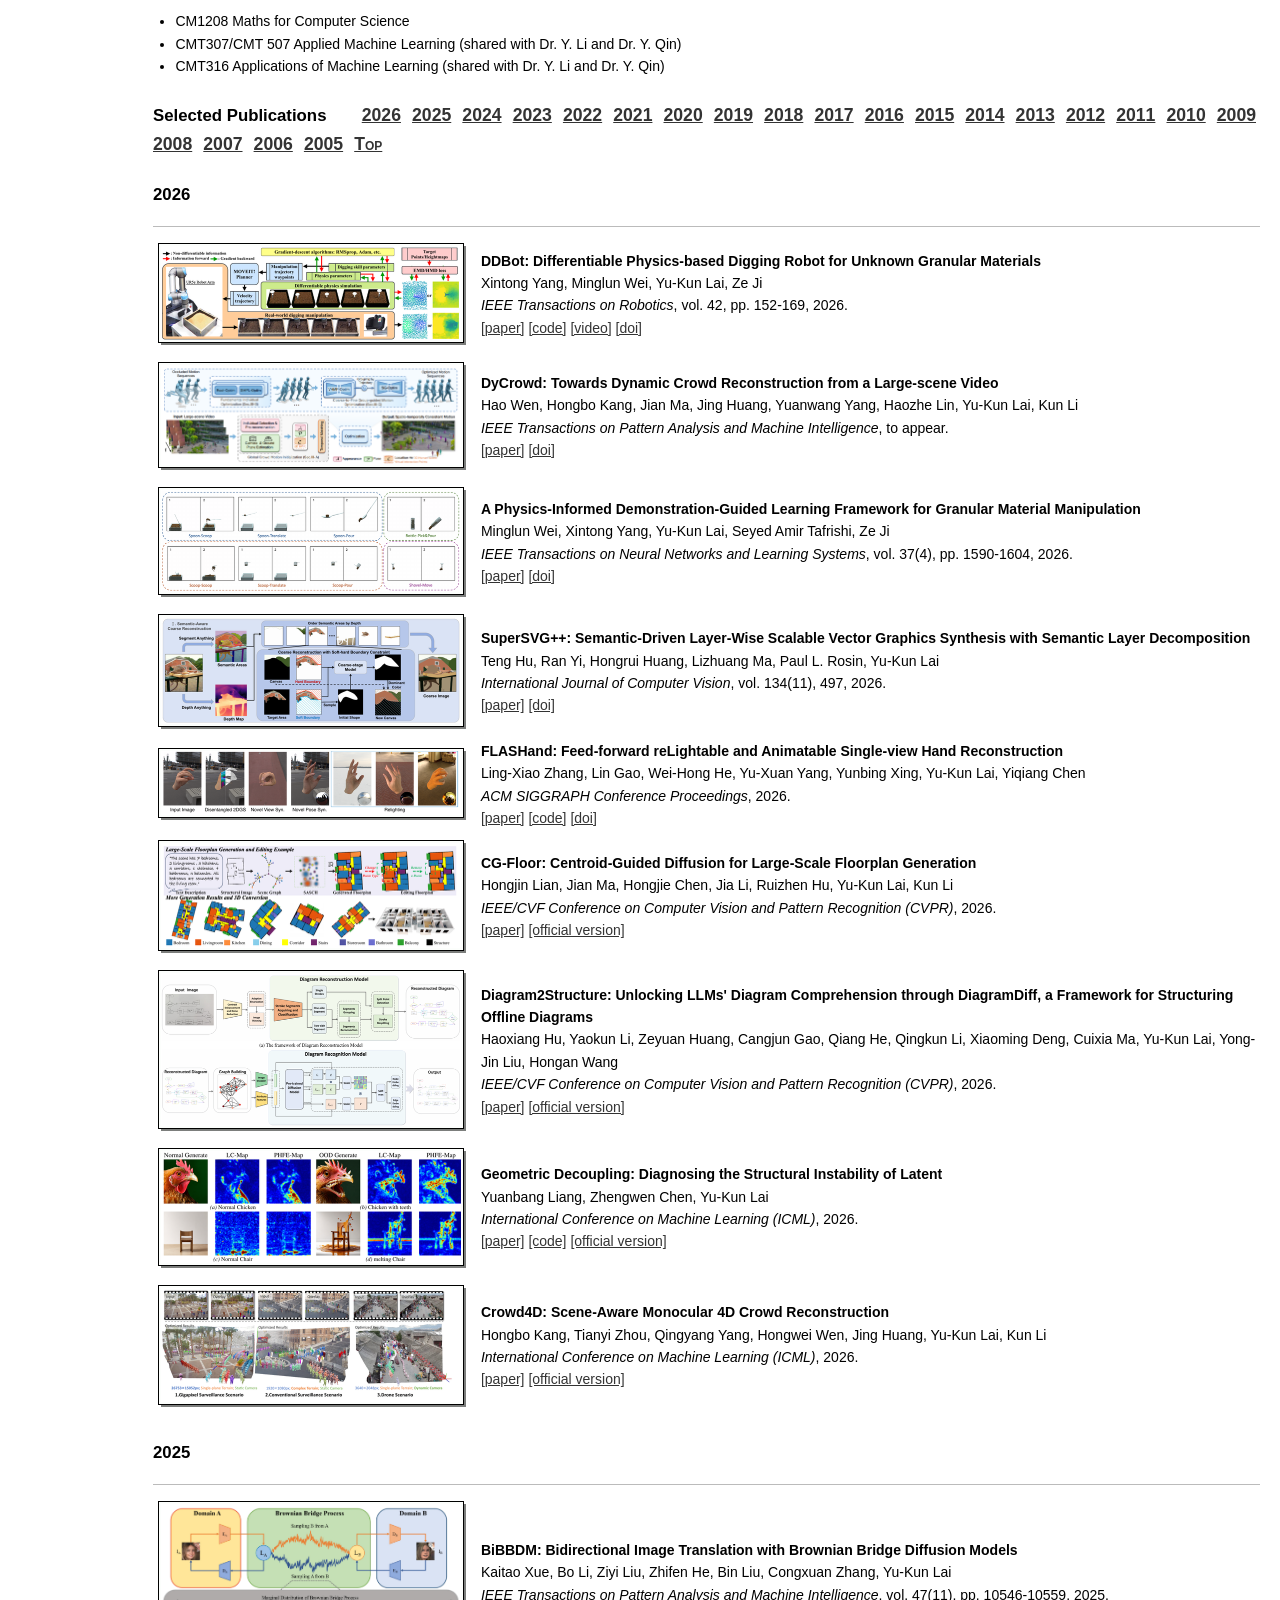
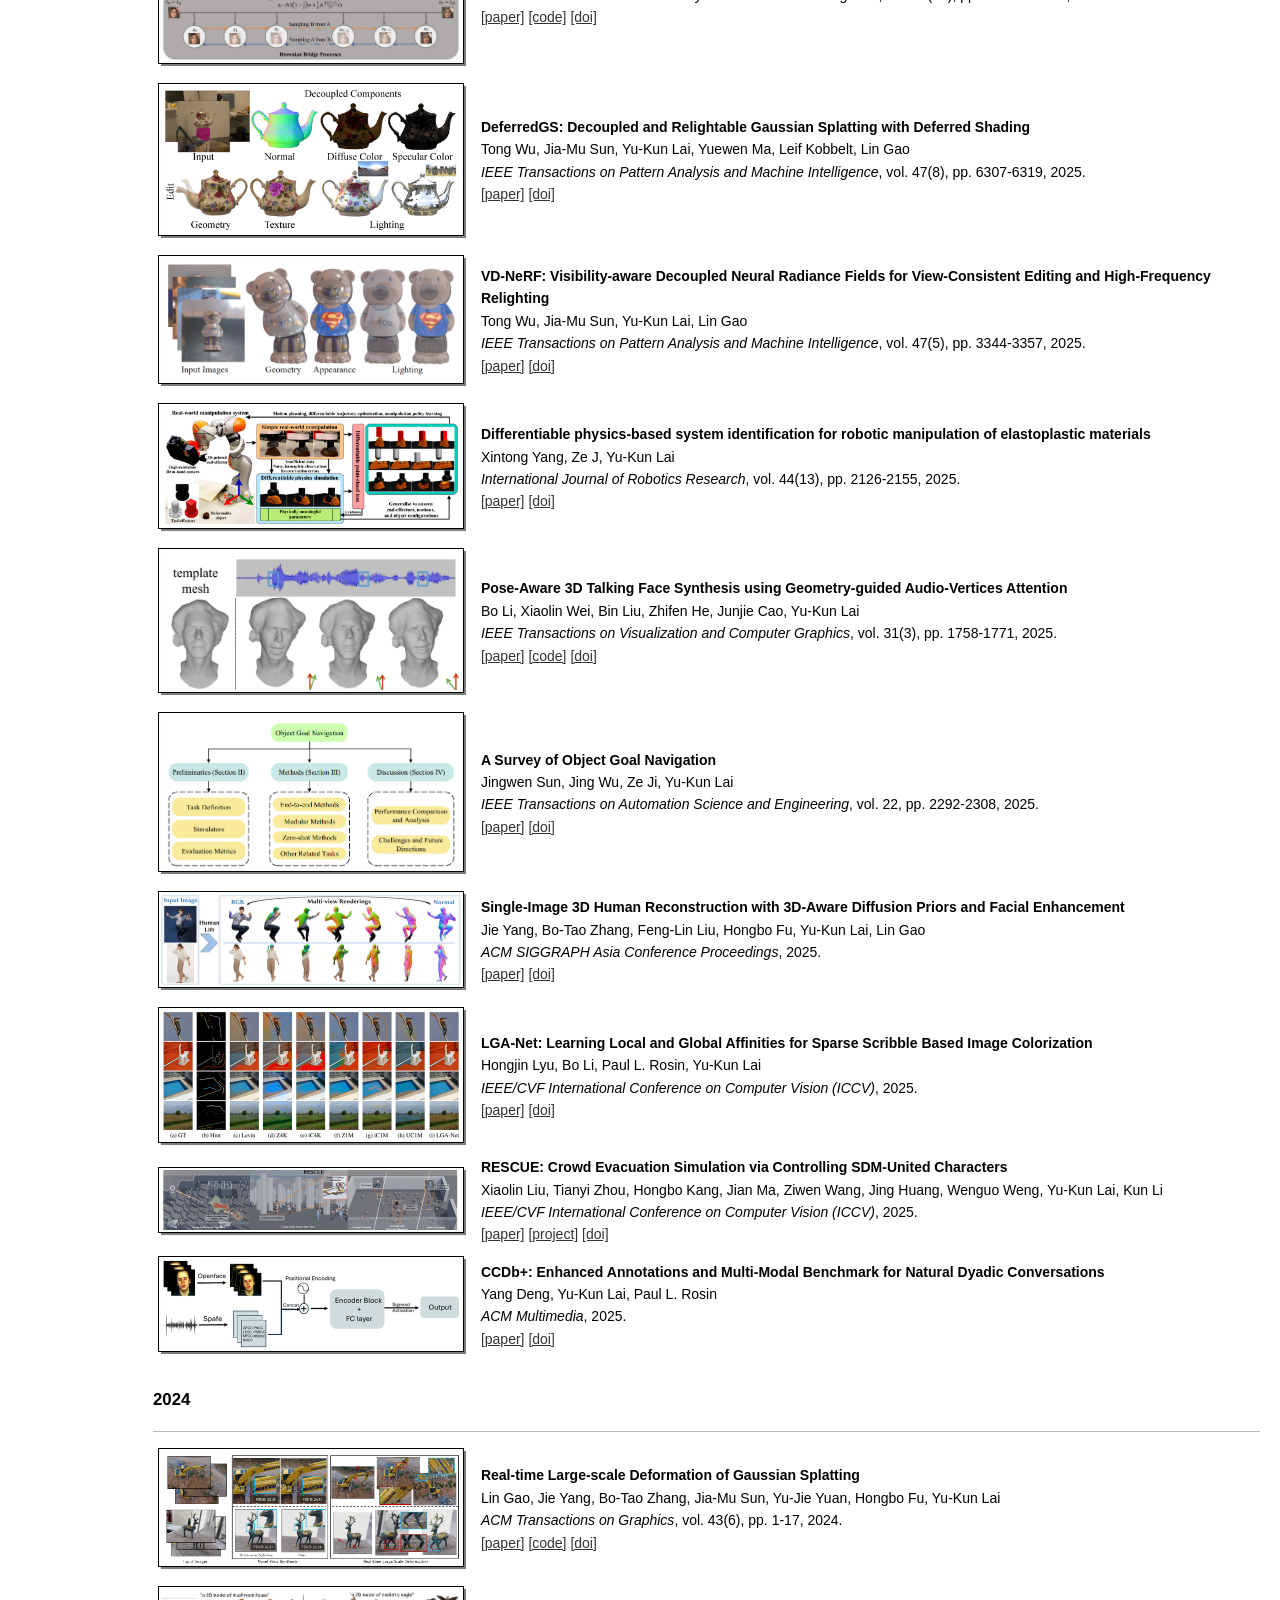
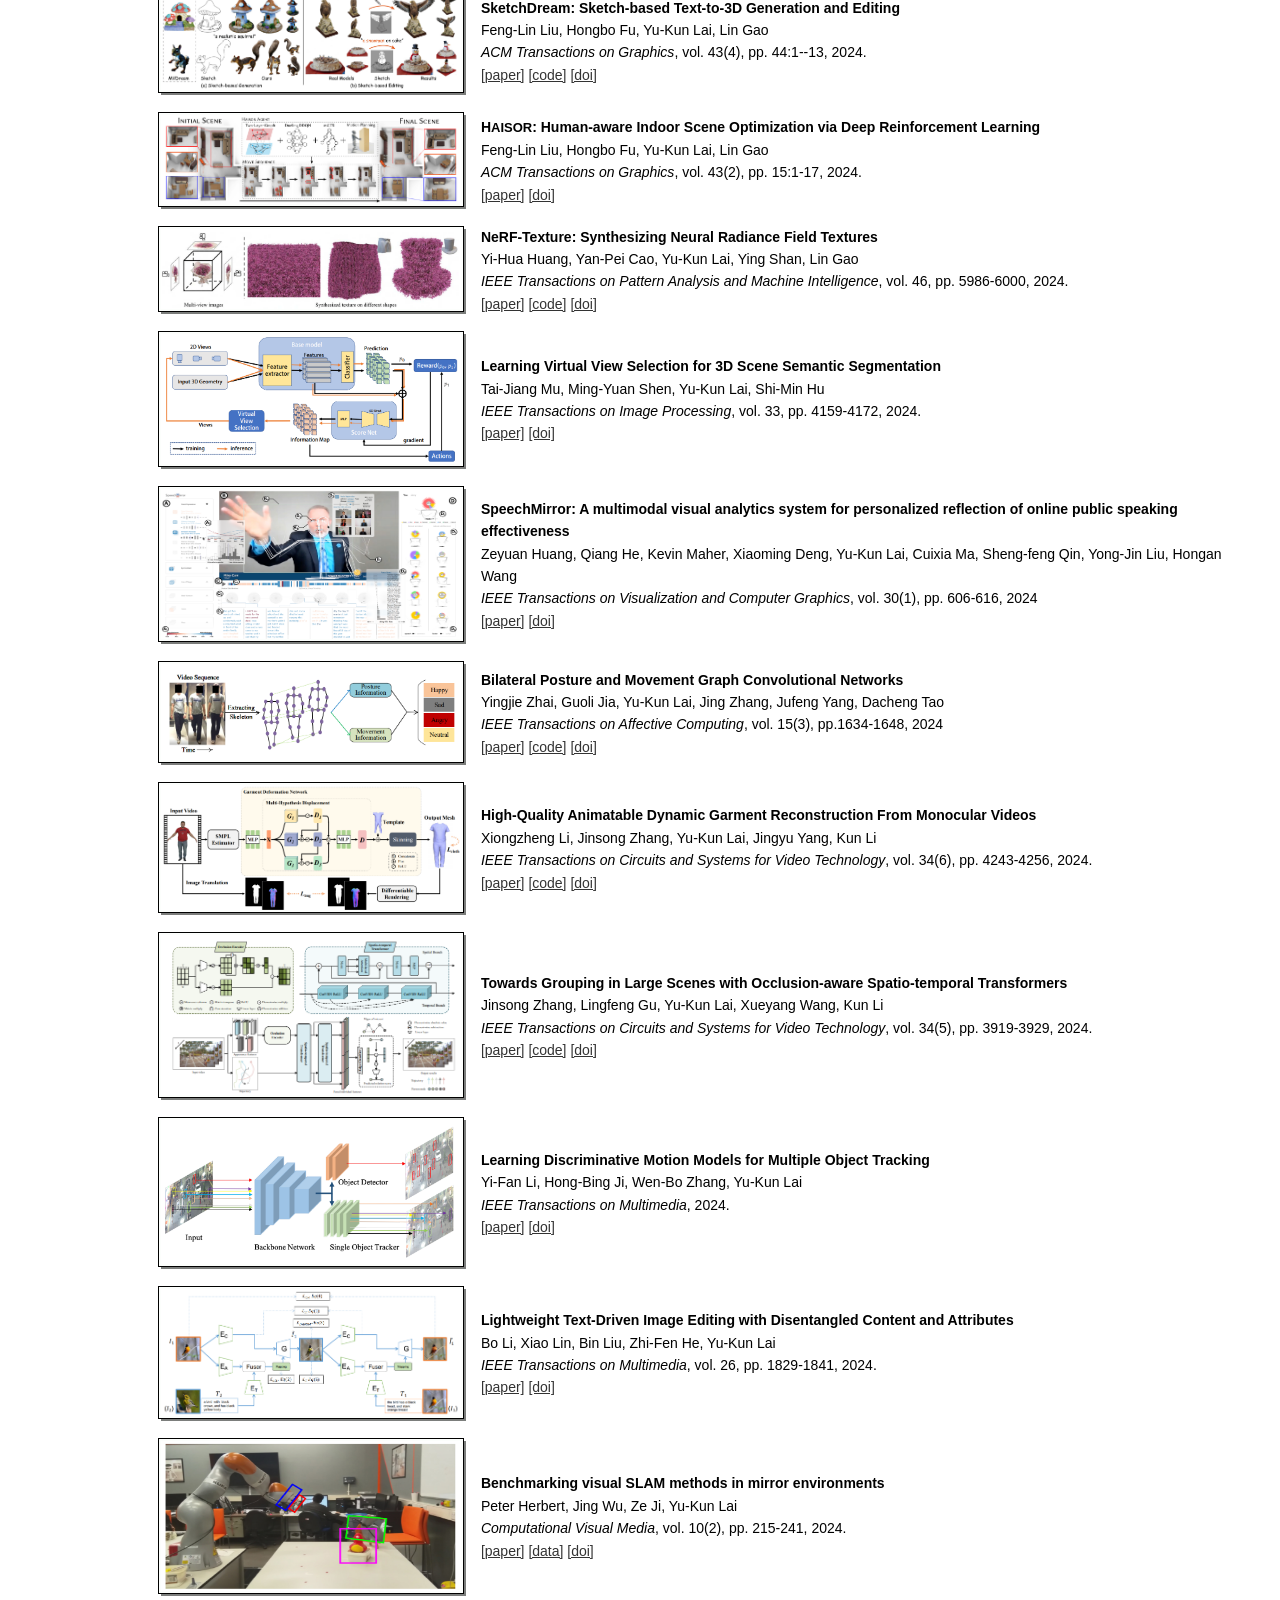
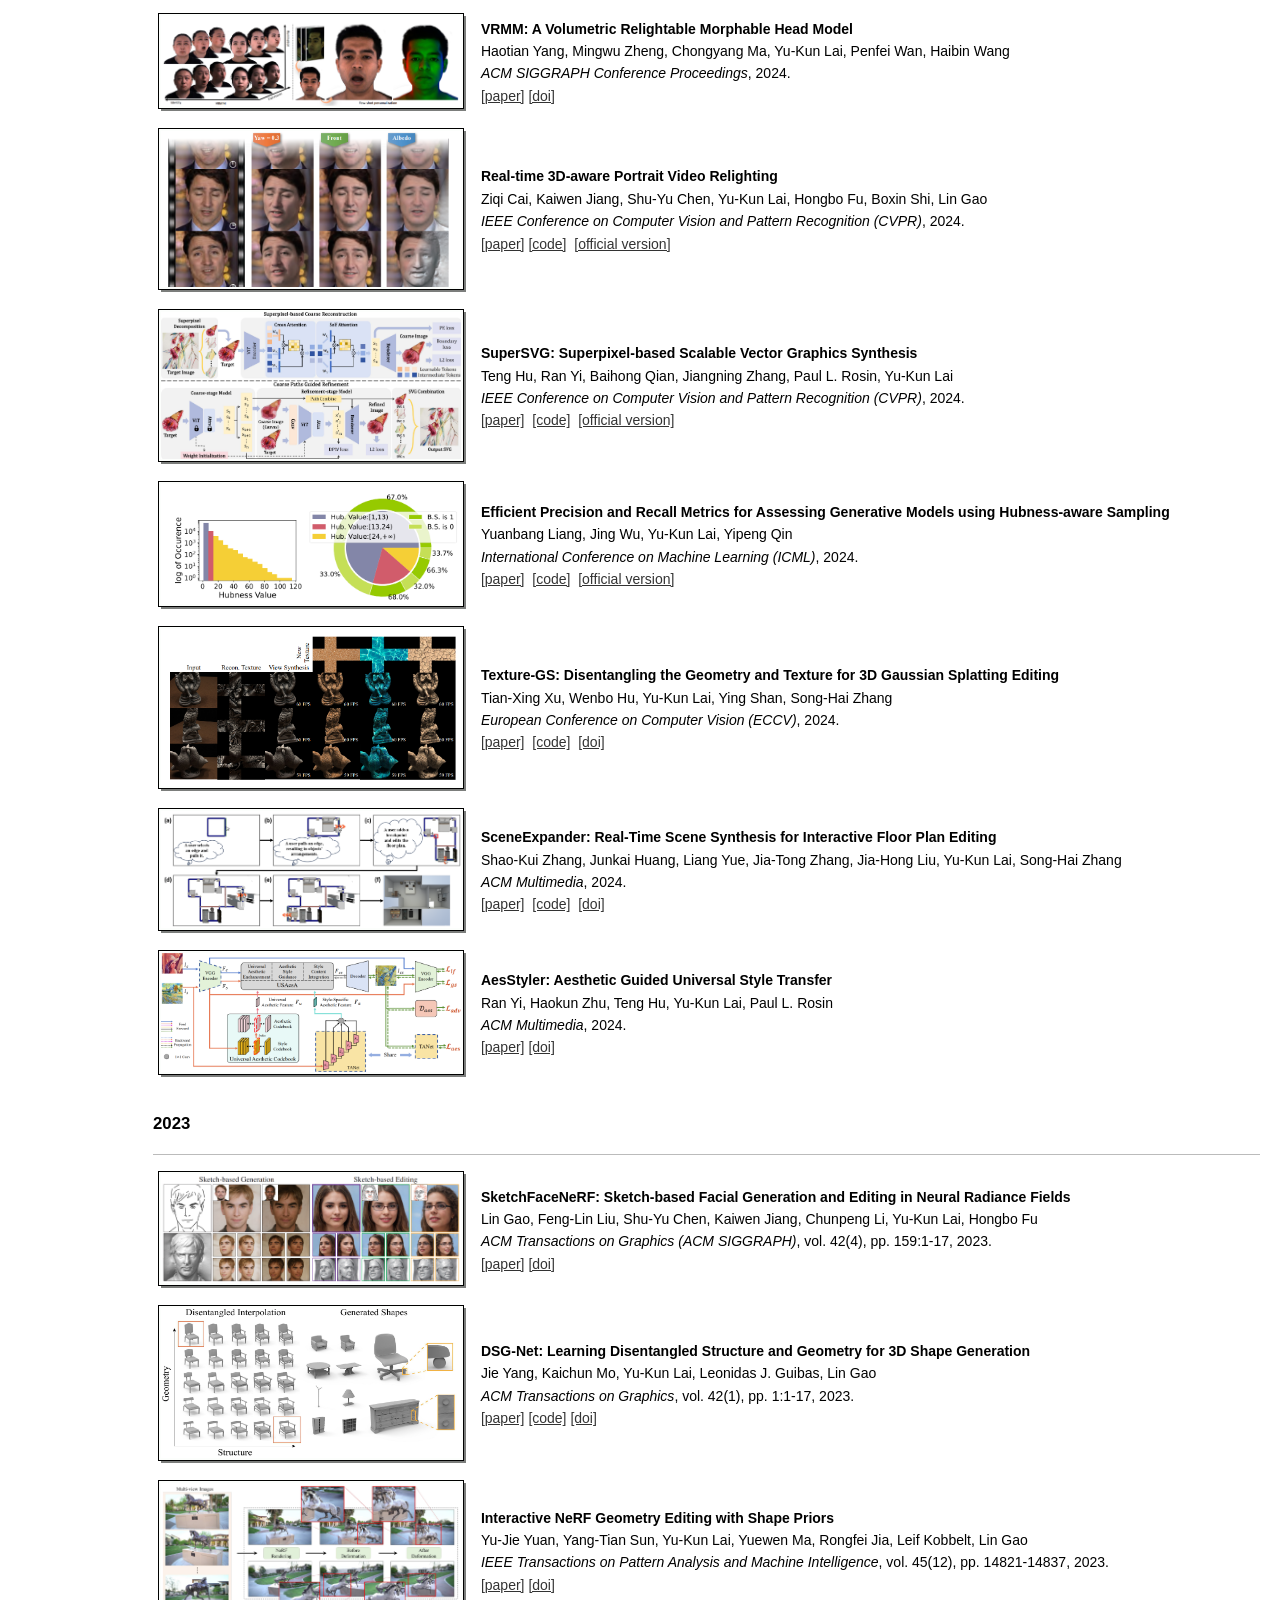
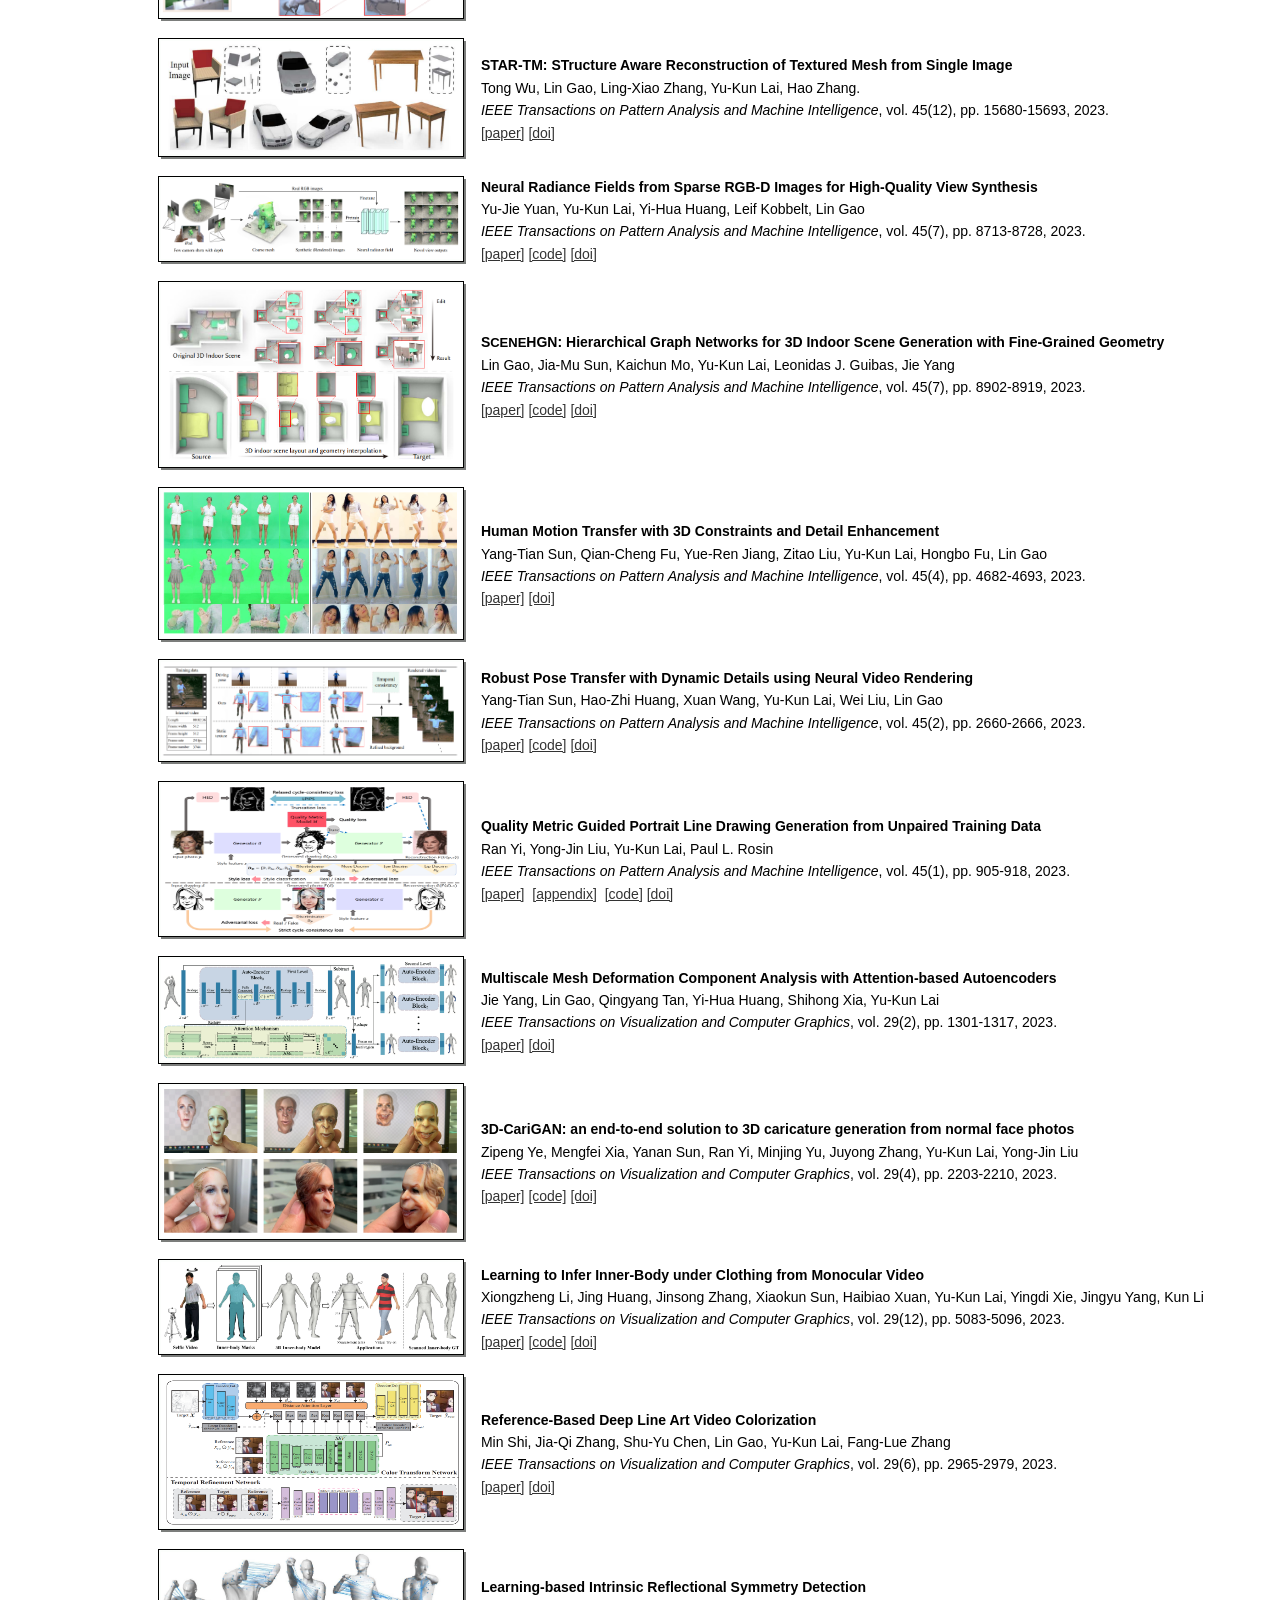
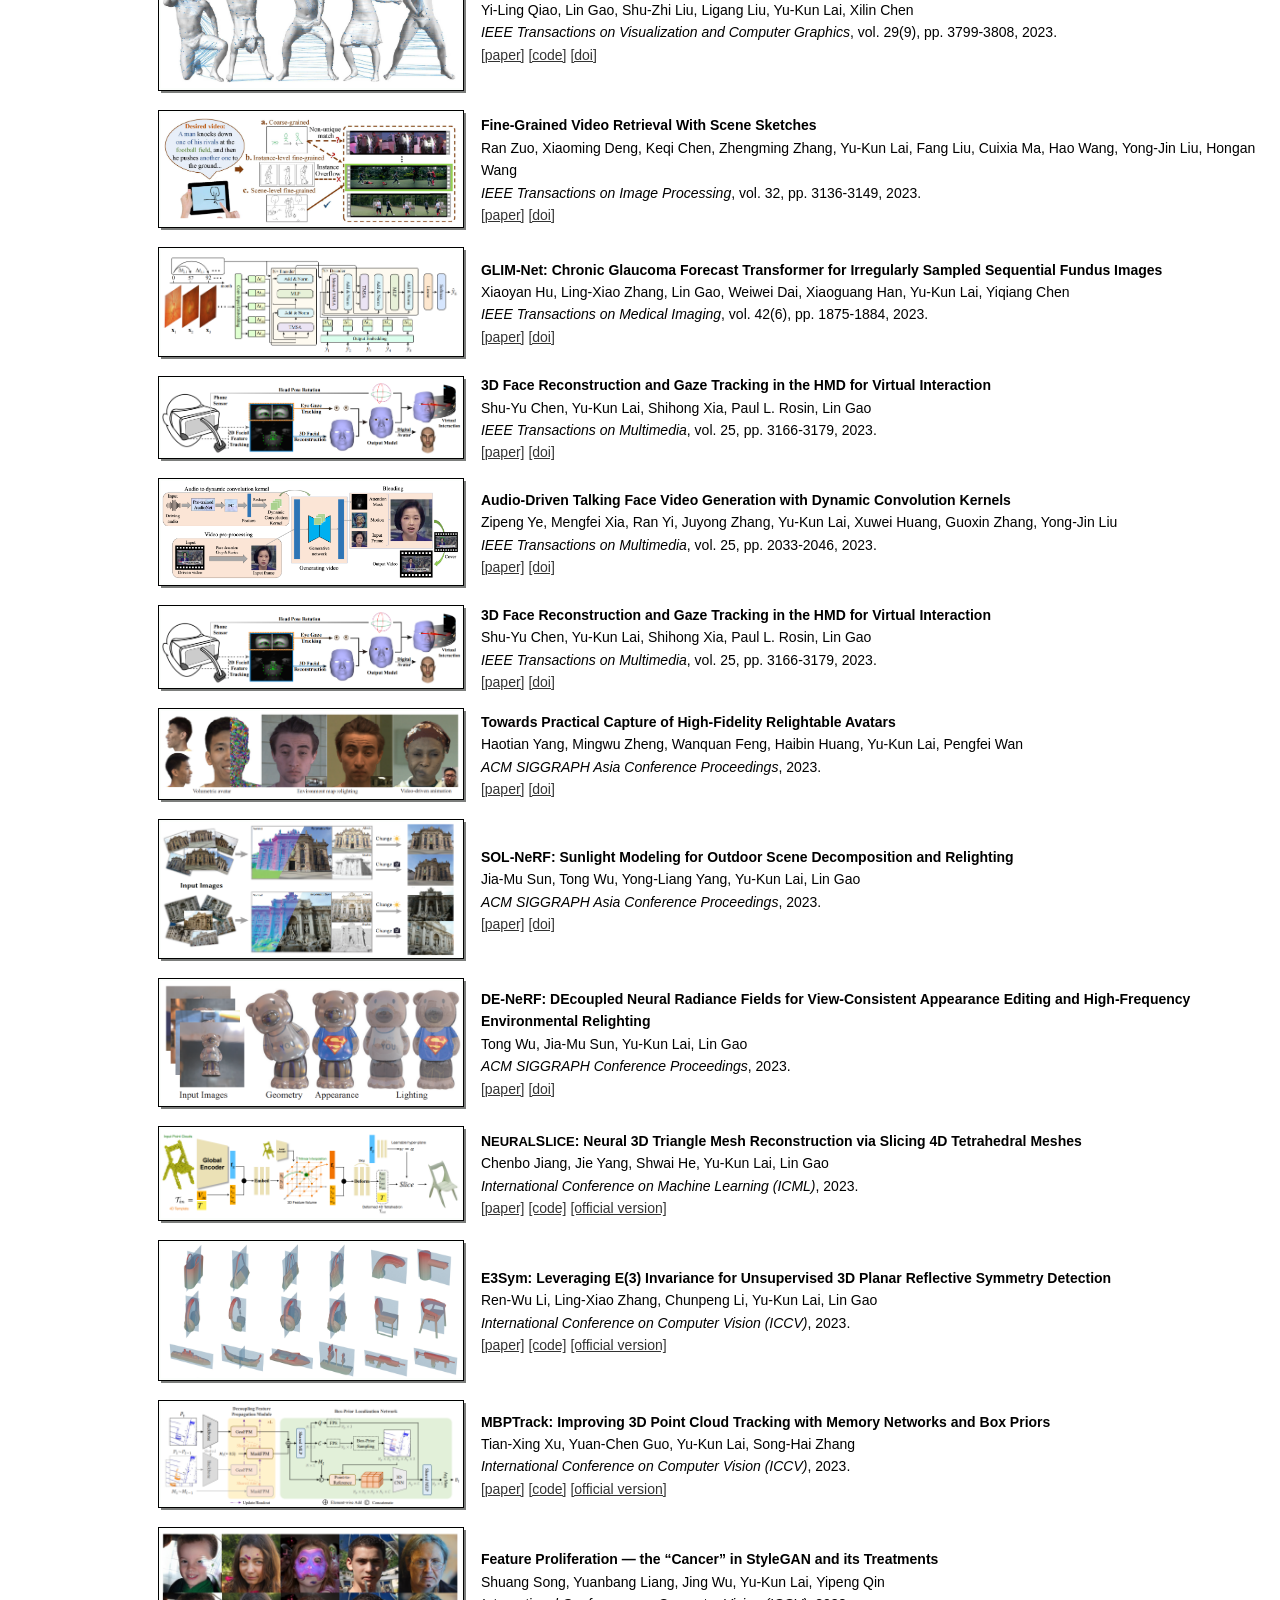
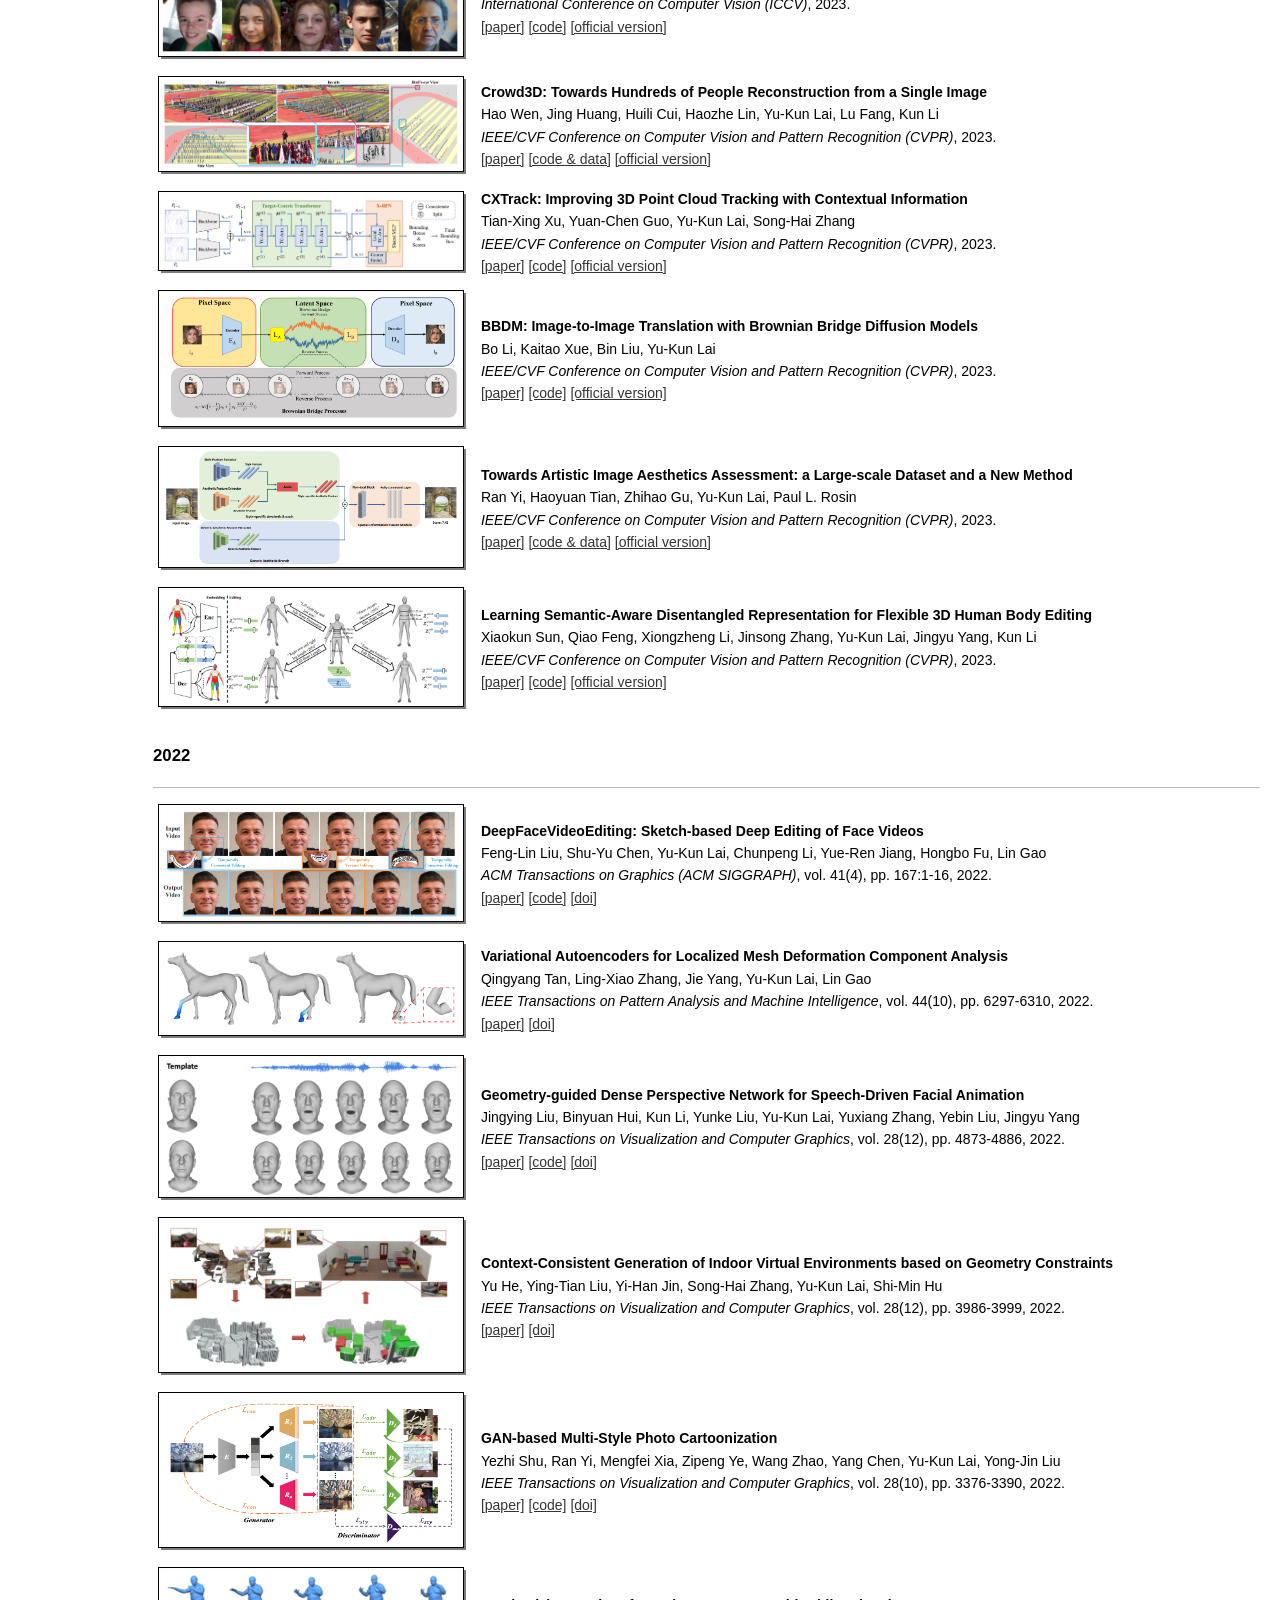
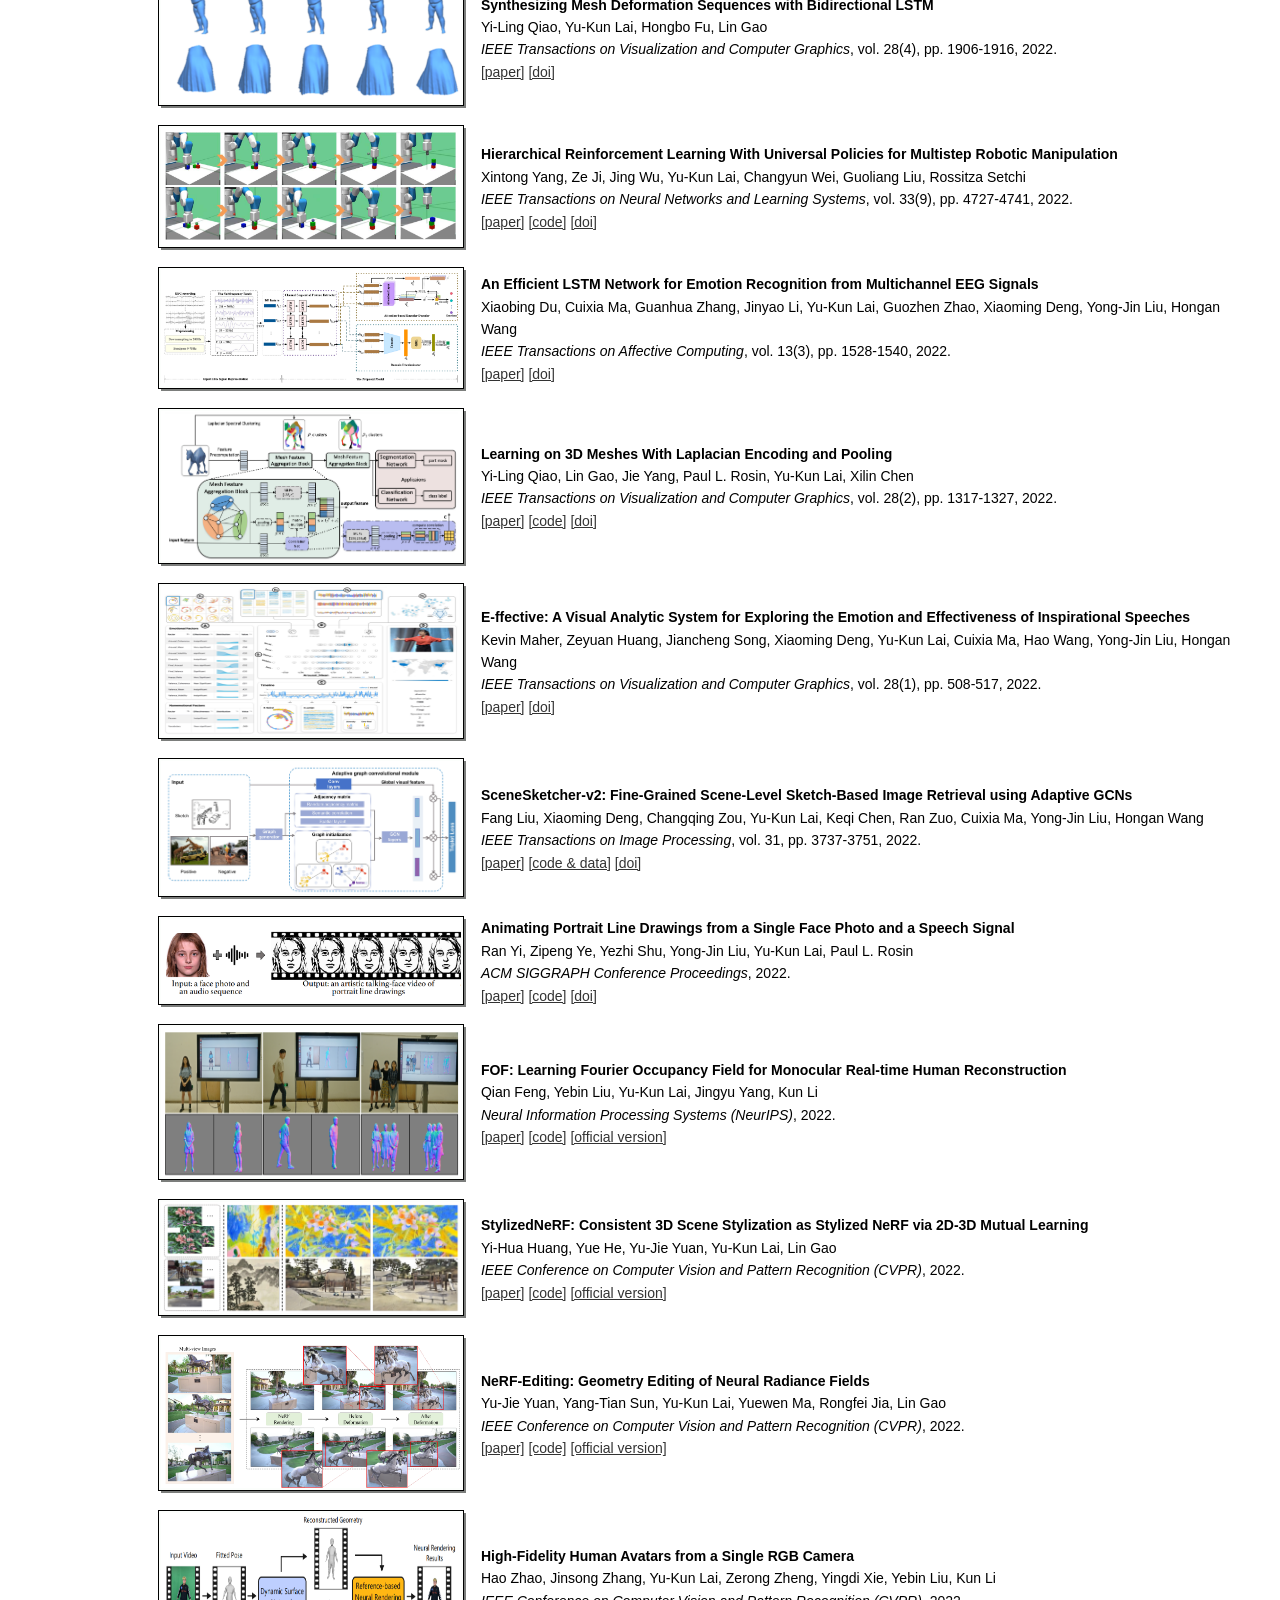
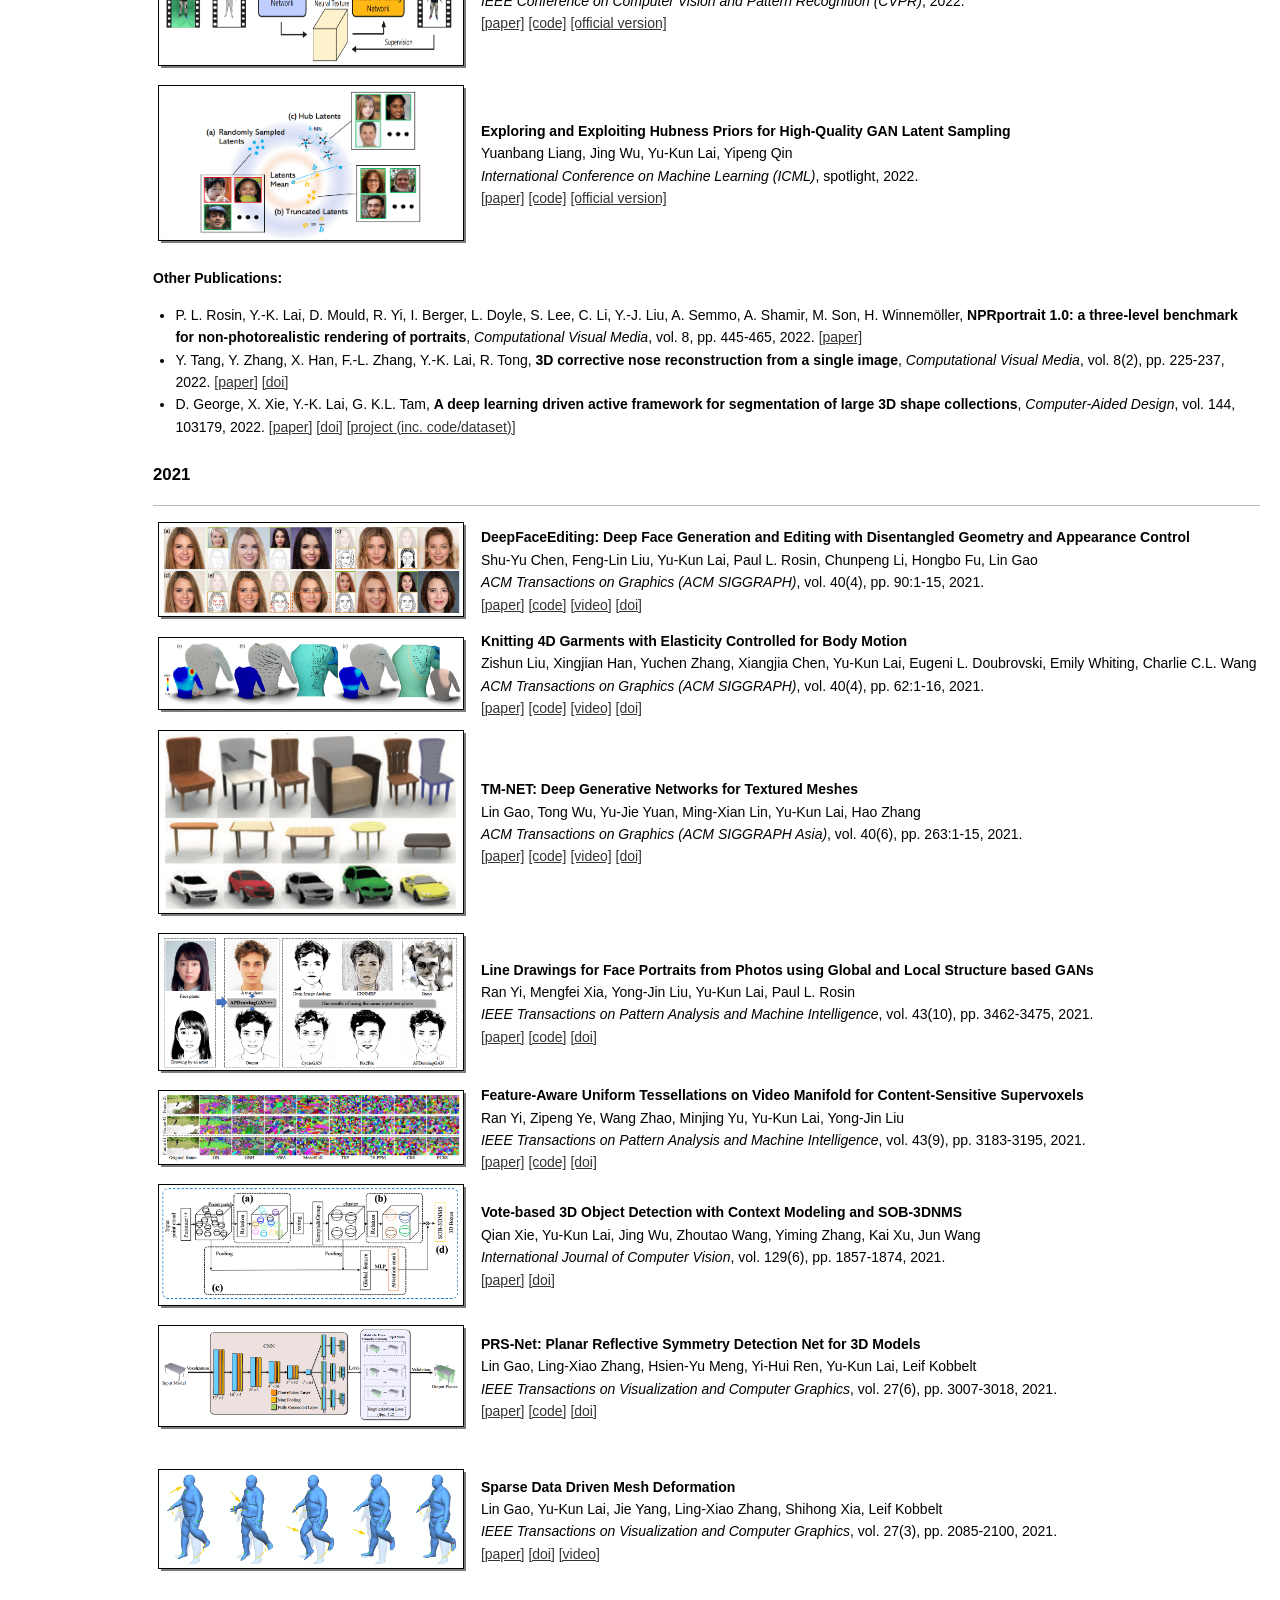
==== commit c5cd5bdc: "Make site responsive and update publications - Add responsive layout for phones: viewport meta, doct" ====
--- a/index.htm
+++ b/index.htm
@@ -1,18 +1,9 @@
-<html>
+<!DOCTYPE html>
+<html lang="en">
 <head>
 <title>Prof. Yu-Kun Lai</title>
 <META content="text/html; charset=iso-8859-1" http-equiv=Content-Type>
-<style type="text/css">
-  body {
-    background : url(imgs/homeback.jpg);
-    background-repeat : no-repeat;
-	background-attachment: fixed;
-	margin-left: 30px;
-	margin-top: 20px;
-	margin-right: 20px;
-	margin-bottom: 20px;
-  }
-</style> 
+<meta name="viewport" content="width=device-width, initial-scale=1">
 <LINK href="style.css" 
 type=text/css rel=stylesheet>
 <script type="text/javascript">
@@ -39,27 +30,26 @@
 }
 </script>
 
-<table width="100%" border="0" align="center" cellpadding="0" cellspacing="0">
+<table class="layout" width="100%" border="0" align="center" cellpadding="0" cellspacing="0">
 <tr>
-	  <td width="10%" rowspan="9">
+	  <td class="gutter" width="10%" rowspan="9">
 	  </td>
 	  <td class="txt" width="90%">
 			<p class="heading">Prof. Yu-Kun Lai<a name="top"></a></p>
-<table width="100%" border="0" align="left" cellpadding="10" cellspacing="0">
+<table class="intro" width="100%" border="0" cellpadding="10" cellspacing="0">
 				  <tr class="txt">
 				  <td width="70%" valign="top"><p>Professor<br /> <a href="http://www.cs.cf.ac.uk/" target="_blank">School of Computer Science and Informatics<br>
 			        </a><a href="http://www.cardiff.ac.uk/" target="_blank">Cardiff University</a>, Wales, UK</p>
 				    <p class="subHeading">Contact Info</p>
                     <p class="txt"> <strong>Office:</strong> Abacws 2.09, Senghenydd Road, Cardiff CF24 4AG<br>
                       <strong>Tel: </strong>+44 (0) 29 20876353<br>
-                      <strong>Email: </strong>Yukun.Lai (at) cs.cardiff.ac.uk</p
-					  <p />
+                      <strong>Email: </strong>Yukun.Lai (at) cs.cardiff.ac.uk</p>
 					  <!--<p><strong>Open Office Hour: </strong>Thursday 2:00pm - 3:00pm (S/3.06) Weeks 1 - 10</p>-->
 					  
                     <p><a href="#publications">Publications</a>&nbsp;&nbsp;&nbsp;<a href="#teaching">Teaching</a>&nbsp;&nbsp;&nbsp;&nbsp;<a href="#prizes">Prizes and Honours</a> &nbsp;<a href="#education">Education</a>&nbsp;&nbsp;&nbsp;&nbsp;&nbsp;&nbsp;<a href="cvlai.pdf" target="_blank">CV</a>&nbsp;</p></td>
-				  <td width=30% valign="top">
+				  <td class="intro-photo" width=30% valign="top">
 						
-						<table border="0" cellpadding="0" cellspacing="0">
+						<table class="frame" border="0" cellpadding="0" cellspacing="0">
 						<tr><td><img src="imgs/photo_corner_1.gif"></td><td background="imgs/photo_back_top.gif"></td><td><img src="imgs/photo_corner_2.gif"></td></tr>
 						<tr><td background="imgs/photo_back_left.gif"></td>
 						<!-- Place your image here: --><td><img src="images/photo.jpg" width="200" height="200"></td>
@@ -118,33 +108,33 @@
 		<p>Some potential projects (but more are possible). </p>
 		<ul>
 		<li><a href="javascript:togglebox('project1');">3D Shape Analysis using Deep Learning</a> <!--[Funded PhD Studentship available: <a href="http://www.cardiff.ac.uk/study/postgraduate/research/programmes/project/3d-shape-analysis-using-deep-learning" target=_blank>Link</a>]-->
-		  <div id='project1' name='project1' border='1' width=800 style="width:800px; border-color:#777777; border-style:solid; background-color:#CCCCFF; margin: 10px; padding: 10px; display:none">
+		  <div id='project1' name='project1' class="infobox" style="display:none">
 		    <p><b>PROJECT TITLE:</b> <em>3D Shape Analysis using Deep Learning</em></p>
 		    <p><b>KEYWORDS:</b>3D geometry, machine learning, convolutional neural networks, shape</p>
 		    <p><b>DESCRIPTION:</b>3D shapes have proliferated in recent years, due to the availability of low-cost 3D cameras such as Kinect and Occipital Structure sensors, and their wide applicability in manufacturing design, entertainment industry, digital earth, 3D printing, and virtual reality etc. Online databases such as Trimble 3D Warehouse contain millions of 3D shapes. It is an increasing challenge to describe complicated 3D shapes effectively and analyse shapes at a high-level, e.g. to recognise objects in a scene or to find reusable parts for manufacturing design. Deep learning has shown to be an effective approach in image analysis, achieving state-of-the-art performance in many tasks. The aim of the project is to develop deep learning techniques for 3D shape analysis.</p>
 		</div></li>
 <!--		<li><a href="javascript:togglebox('project1b');">Incremental Non-Rigid 3D Reconstruction from Monocular Video</a> [Funded PhD Studentship available: <a href="https://www.findaphd.com/search/ProjectDetails.aspx?PJID=80401&LID=263" target=_blank>Link</a>]
-		  <div id='project1b' name='project1b' border='1' width=800 style="width:800px; border-color:#777777; border-style:solid; background-color:#CCCCFF; margin: 10px; padding: 10px; display:none">
+		  <div id='project1b' name='project1b' class="infobox" style="display:none">
 		    <p><b>PROJECT TITLE:</b> <em>Incremental Non-Rigid 3D Reconstruction from Monocular Video</em></p>
 		    <p><b>KEYWORDS:</b>reconstruction, 3D shape, video</p>
 		    <p><b>DESCRIPTION:</b>Non-rigid 3D reconstruction has attracted great interest over the last decades, but is typically restricted to using multiple or depth-sensing cameras, or dealing with specific shapes. Reconstruction from a single RGB-only camera (known as NRSfM: non-rigid structure from motion) is significantly harder. However, the ability to do it would open the door to easy, lightweight 3D capture, and enable reconstruction from existing videos. This project aims to advance the research in NRSfM by 1) introducing an incremental sequential reconstruction pipeline; and 2) incorporating SFS to improve the reconstruction of fine details. </p>
 		</div></li>
 -->		<li><a href="javascript:togglebox('project2');">3D Model Segmentation and Analysis</a>
-		  <div id='project2' name='project2' border='1' width=800 style="width:800px; border-color:#777777; border-style:solid; background-color:#CCCCFF; margin: 10px; padding: 10px; display:none">
+		  <div id='project2' name='project2' class="infobox" style="display:none">
 		    <p><b>PROJECT TITLE:</b> <em>3D Model Segmentation and Analysis</em></p>
 		    <p><b>KEYWORDS:</b> geometric models, shape analysis, segmentation, computer graphics, computer-aided design</p>
 		    <p><b>DESCRIPTION:</b> With the development of 3D acquisition techniques, 3D models are now widely available and used in various applications. The demand for model analysis and understanding is thus ever increasing. Model segmentation, i.e. decomposing a model into a set of disjoint, meaning pieces (e.g. limbs and torso of an animal) or ones which satisfy other desirable criteria (e.g. with consistent shape or texture constraint). Model segmentation is an important step towards model understanding and has broad applications, such as reverse engineering in computer-aided geometric design, as well as simplification, collision detection, morphing and animation in computer graphics. This project aims at investigating effective and efficient solutions to model segmentation, using various computer vision techniques.</p>
 		    </div></li>
 		 <li>
 		<a href="javascript:togglebox('project3');">Image and Video Vectorisation</a></li>
-		<div id='project3' name='project3' border='1' width=800 style="width:800px; border-color:#777777; border-style:solid; background-color:#CCCCFF; margin: 10px; padding: 10px; display:none">
+		<div id='project3' name='project3' class="infobox" style="display:none">
 		<p><b>PROJECT TITLE:</b>  <em>Image and Video Vectorisation</em></p>
 		<p><b>KEYWORDS:</b> image and video processing, computer graphics, image compression, image editing</p>
 		<p><b>DESCRIPTION</b>: Vector graphics are well-known to offer various advantages over raster graphics. Many images, ranging from artistic work to captured photos, have relatively uniform or smoothly changing colours, and representing them using vector graphics can lead to significant savings of storage and network bandwidth. They are also resolution-independent and easy to edit, making them particularly suitable for animation transmitted over the Internet, such as SVG and Shockwave Flash. Manual creation of vectorised graphics takes a huge amount of time. The aim of this project is to investigate robust and efficient solutions to computer aided generation of vectorised images and videos.</p>
 		</div></li>
 		<li>
 		<a href="javascript:togglebox('project4');">Modelling and Transferring Geometric Details over 3D Shapes</a>
-		<div id='project4' name='project4' border='1' width=800 style="width:800px; border-color:#777777; border-style:solid; background-color:#CCCCFF; margin: 10px; padding: 10px; display:none">
+		<div id='project4' name='project4' class="infobox" style="display:none">
 		<p><b>PROJECT TITLE:</b> <em>Modelling and Transferring Geometric Details over 3D Shapes</em></p>
 		<p><b>KEYWORDS:</b> geometric models, shape analysis, computer graphics, computer vision</p>
 		<p><b>DESCRIPTION:</b> The recent development of 3D acquisition techniques allows complicated geometric models with fine details to be digitally captured. In many cases, such details reveal the essential geometric textures or the particular artistic styles (e.g. sculpture, woodcut etc.) of the objects. Modelling geometric textures or styles from one object makes it possible to reproduce similar textures or styles over new models. This not only brings richness to new objects, but also allows newly created objects to be stylised as exemplars. In this project, shape analysis and computer vision techniques will be utilised to appropriately analyse and model the geometric details and further algorithms to transfer such models will be investigated.</p>
@@ -163,41 +153,37 @@
 		      <li>CMT307/CMT 507 Applied Machine Learning (shared with Dr. Y. Li and Dr. Y. Qin)</li>
 			  <li>CMT316 Applications of Machine Learning (shared with Dr. Y. Li and Dr. Y. Qin)</li>
 		    </ul>
-<div align="center" class="subHeading">
-  <div align="left"><a name="publications"></a>Selected Publications&nbsp;&nbsp;&nbsp;&nbsp;&nbsp;&nbsp;&nbsp;&nbsp;&nbsp;&nbsp;&nbsp;&nbsp;<span class="heading"><a href="#pub2025">2025</a>&nbsp;<span class="heading"></a>&nbsp;<a href="#pub2024">2024</a>&nbsp;<span class="heading"></a>&nbsp;<a href="#pub2023">2023</a>&nbsp;<span class="heading"></a>&nbsp;<a href="#pub2022">2022</a>&nbsp;<span class="heading"></a>&nbsp;<a href="#pub2021">2021</a>&nbsp;<span class="heading"><a href="#pub2020">2020</a>&nbsp;<span class="heading"><a href="#pub2019">2019</a></span>&nbsp;<span class="heading"><a href="#pub2018">2018</a></span>&nbsp;<span class="heading"><a href="#pub2017">2017</a></span>&nbsp;<span class="heading"><a href="#pub2016">2016</a></span>&nbsp;<span class="heading"><a href="#pub2015">2015</a></span>&nbsp;<span class="heading"><a href="#pub2014">2014</a></span>&nbsp;<span class="heading"><a href="#pub2013">2013</a></span>&nbsp;<span class="txt"><span class="heading"><a href="#pub2012">2012</a>&nbsp;<a href="#pub2011">2011</a>&nbsp;<a href="#pub2010">2010</a>&nbsp;<a href="#pub2009">2009</a> <a href="#pub2008">2008</a> <a href="#pub2007">2007</a> <a href="#pub2006">2006</a> <a href="#pub2005">2005</a> <a href="#top">Top</a></span></div>
+<div class="subHeading pubnav">
+  <a name="publications"></a>Selected Publications<span class="years"><a href="#pub2026">2026</a> <a href="#pub2025">2025</a> <a href="#pub2024">2024</a> <a href="#pub2023">2023</a> <a href="#pub2022">2022</a> <a href="#pub2021">2021</a> <a href="#pub2020">2020</a> <a href="#pub2019">2019</a> <a href="#pub2018">2018</a> <a href="#pub2017">2017</a> <a href="#pub2016">2016</a> <a href="#pub2015">2015</a> <a href="#pub2014">2014</a> <a href="#pub2013">2013</a> <a href="#pub2012">2012</a> <a href="#pub2011">2011</a> <a href="#pub2010">2010</a> <a href="#pub2009">2009</a> <a href="#pub2008">2008</a> <a href="#pub2007">2007</a> <a href="#pub2006">2006</a> <a href="#pub2005">2005</a> <a href="#top">Top</a></span>
 		    </div>
- 			<a name="pub2025" id="A1"></a>
-			<p class="subHeading">2025</p><hr />
-	  
+ 			<a name="pub2026" id="pub2026"></a>
+			<p class="subHeading">2026</p><hr />
 <table border="0">
 <tr><td width=300>
-						<table border="0" cellpadding="0" cellspacing="0">
-			           <tr>
-			             <td><img src="imgs/photo_corner_1.gif"></td>
-			             <td background="imgs/photo_back_top.gif"></td>
-			             <td><img src="imgs/photo_corner_2.gif"></td>
-		               </tr>
-			           <tr>
-			             <td background="imgs/photo_back_left.gif"></td>
-			             <!-- Place your image here: -->
-			             <td>	<img src="images/BiBBDM_TPAMI.png" width=300/></td>
-			             <td background="imgs/photo_back_right.gif"></td>
-		               </tr>
-			           <tr>
-			             <td><img src="imgs/photo_corner_4.gif"></td>
-			             <td background="imgs/photo_back_bottom.gif"></td>
-			             <td><img src="imgs/photo_corner_3.gif"></td>
-		               </tr>
-		             </table>
-			</td><td>&nbsp;</td><td><strong>BiBBDM: Bidirectional Image Translation with Brownian Bridge Diffusion Models</strong><br>
-Kaitao Xue, Bo Li, Ziyi Liu, Zhifen He, Bin Liu, Congxuan Zhang, Yu-Kun Lai<br>
-<em>IEEE Transactions on Pattern Analysis and Machine Intelligence</em>, to appear.<br>
-<a href="https://orca.cardiff.ac.uk/id/eprint/180713/1/BiBBDM-TPAMI.pdf">[paper]</a>&nbsp;<a href="https://github.com/xuekt98/BiBBDM" target="_blank">[code]</a>&nbsp;<a href="http://dx.doi.org/10.1109/TPAMI.2025.3597667" target="_blank">[doi]</a></td></tr>
-</td></tr>	  
-
-	  
-<tr><td width=300>
-						<table border="0" cellpadding="0" cellspacing="0">
+						<table class="frame" border="0" cellpadding="0" cellspacing="0">
+			           <tr>
+			             <td><img src="imgs/photo_corner_1.gif"></td>
+			             <td background="imgs/photo_back_top.gif"></td>
+			             <td><img src="imgs/photo_corner_2.gif"></td>
+		               </tr>
+			           <tr>
+			             <td background="imgs/photo_back_left.gif"></td>
+			             <!-- Place your image here: -->
+			             <td>	<img src="images/DDBot_TRO.png" width=300/></td>
+			             <td background="imgs/photo_back_right.gif"></td>
+		               </tr>
+			           <tr>
+			             <td><img src="imgs/photo_corner_4.gif"></td>
+			             <td background="imgs/photo_back_bottom.gif"></td>
+			             <td><img src="imgs/photo_corner_3.gif"></td>
+		               </tr>
+		             </table>
+			</td><td>&nbsp;</td><td><strong>DDBot: Differentiable Physics-based Digging Robot for Unknown Granular Materials</strong><br>
+Xintong Yang, Minglun Wei, Yu-Kun Lai, Ze Ji<br>
+<em>IEEE Transactions on Robotics</em>, vol. 42, pp. 152-169, 2026.<br>
+<a href="https://orca.cardiff.ac.uk/id/eprint/182975/1/2024___DDBot__Differentiable_Physic_based_Digging_Robot_for_Unknown_Granular_Materials.pdf">[paper]</a>&nbsp;<a href="https://github.com/IanYangChina/DDBot-IEEE-TRO-2025" target="_blank">[code]</a>&nbsp;<a href="https://www.youtube.com/watch?v=eoNx5V688H0" target="_blank">[video]</a>&nbsp;<a href="http://dx.doi.org/10.1109/TRO.2025.3636815" target="_blank">[doi]</a></td></tr>
+<tr><td width=300>
+						<table class="frame" border="0" cellpadding="0" cellspacing="0">
 			           <tr>
 			             <td><img src="imgs/photo_corner_1.gif"></td>
 			             <td background="imgs/photo_back_top.gif"></td>
@@ -223,7 +209,207 @@
 
 
 <tr><td width=300>
-						<table border="0" cellpadding="0" cellspacing="0">
+						<table class="frame" border="0" cellpadding="0" cellspacing="0">
+			           <tr>
+			             <td><img src="imgs/photo_corner_1.gif"></td>
+			             <td background="imgs/photo_back_top.gif"></td>
+			             <td><img src="imgs/photo_corner_2.gif"></td>
+		               </tr>
+			           <tr>
+			             <td background="imgs/photo_back_left.gif"></td>
+			             <!-- Place your image here: -->
+			             <td>	<img src="images/PIDG_TNNLS.png" width=300/></td>
+			             <td background="imgs/photo_back_right.gif"></td>
+		               </tr>
+			           <tr>
+			             <td><img src="imgs/photo_corner_4.gif"></td>
+			             <td background="imgs/photo_back_bottom.gif"></td>
+			             <td><img src="imgs/photo_corner_3.gif"></td>
+		               </tr>
+		             </table>
+			</td><td>&nbsp;</td><td><strong>A Physics-Informed Demonstration-Guided Learning Framework for Granular Material Manipulation</strong><br>
+Minglun Wei, Xintong Yang, Yu-Kun Lai, Seyed Amir Tafrishi, Ze Ji<br>
+<em>IEEE Transactions on Neural Networks and Learning Systems</em>, vol. 37(4), pp. 1590-1604, 2026.<br>
+<a href="https://orca.cardiff.ac.uk/id/eprint/182077/1/AutomaChef_Final_Edition_arxiv.pdf">[paper]</a>&nbsp;<a href="https://doi.org/10.1109/TNNLS.2025.3622482" target="_blank">[doi]</a></td></tr>
+
+
+<tr><td width=300>
+						<table class="frame" border="0" cellpadding="0" cellspacing="0">
+			           <tr>
+			             <td><img src="imgs/photo_corner_1.gif"></td>
+			             <td background="imgs/photo_back_top.gif"></td>
+			             <td><img src="imgs/photo_corner_2.gif"></td>
+		               </tr>
+			           <tr>
+			             <td background="imgs/photo_back_left.gif"></td>
+			             <!-- Place your image here: -->
+			             <td>	<img src="images/SuperSVGpp_IJCV2026.png" width=300/></td>
+			             <td background="imgs/photo_back_right.gif"></td>
+		               </tr>
+			           <tr>
+			             <td><img src="imgs/photo_corner_4.gif"></td>
+			             <td background="imgs/photo_back_bottom.gif"></td>
+			             <td><img src="imgs/photo_corner_3.gif"></td>
+		               </tr>
+		             </table>
+			</td><td>&nbsp;</td><td><strong>SuperSVG++: Semantic-Driven Layer-Wise Scalable Vector Graphics Synthesis with Semantic Layer Decomposition</strong><br>
+Teng Hu, Ran Yi, Hongrui Huang, Lizhuang Ma, Paul L. Rosin, Yu-Kun Lai<br>
+<em>International Journal of Computer Vision</em>, vol. 134(11), 497, 2026.<br>
+<a href="https://orca.cardiff.ac.uk/id/eprint/190597/1/SuperSVG%2B%2B-IJCV-postprint.pdf">[paper]</a>&nbsp;<a href="https://doi.org/10.1007/s11263-026-03099-1" target="_blank">[doi]</a></td></tr>
+
+<tr><td width=300>
+						<table class="frame" border="0" cellpadding="0" cellspacing="0">
+			           <tr>
+			             <td><img src="imgs/photo_corner_1.gif"></td>
+			             <td background="imgs/photo_back_top.gif"></td>
+			             <td><img src="imgs/photo_corner_2.gif"></td>
+		               </tr>
+			           <tr>
+			             <td background="imgs/photo_back_left.gif"></td>
+			             <!-- Place your image here: -->
+			             <td>	<img src="images/FLASHand_SIG2026.png" width=300/></td>
+			             <td background="imgs/photo_back_right.gif"></td>
+		               </tr>
+			           <tr>
+			             <td><img src="imgs/photo_corner_4.gif"></td>
+			             <td background="imgs/photo_back_bottom.gif"></td>
+			             <td><img src="imgs/photo_corner_3.gif"></td>
+		               </tr>
+		             </table>
+			</td><td>&nbsp;</td><td><strong>FLASHand: Feed-forward reLightable and Animatable Single-view Hand Reconstruction</strong><br>
+Ling-Xiao Zhang, Lin Gao, Wei-Hong He, Yu-Xuan Yang, Yunbing Xing, Yu-Kun Lai, Yiqiang Chen<br>
+<em>ACM SIGGRAPH Conference Proceedings</em>, 2026.<br>
+<a href="https://orca.cardiff.ac.uk/id/eprint/188380/1/3799902.3811039.pdf">[paper]</a>&nbsp;<a href="https://github.com/IGLICT/FLASHand" target="_blank">[code]</a>&nbsp;<a href="https://doi.org/10.1145/3799902.3811039" target="_blank">[doi]</a></td></tr>
+
+<tr><td width=300>
+						<table class="frame" border="0" cellpadding="0" cellspacing="0">
+			           <tr>
+			             <td><img src="imgs/photo_corner_1.gif"></td>
+			             <td background="imgs/photo_back_top.gif"></td>
+			             <td><img src="imgs/photo_corner_2.gif"></td>
+		               </tr>
+			           <tr>
+			             <td background="imgs/photo_back_left.gif"></td>
+			             <!-- Place your image here: -->
+			             <td>	<img src="images/CGFloor_CVPR2026.png" width=300/></td>
+			             <td background="imgs/photo_back_right.gif"></td>
+		               </tr>
+			           <tr>
+			             <td><img src="imgs/photo_corner_4.gif"></td>
+			             <td background="imgs/photo_back_bottom.gif"></td>
+			             <td><img src="imgs/photo_corner_3.gif"></td>
+		               </tr>
+		             </table>
+			</td><td>&nbsp;</td><td><strong>CG-Floor: Centroid-Guided Diffusion for Large-Scale Floorplan Generation</strong><br>
+Hongjin Lian, Jian Ma, Hongjie Chen, Jia Li, Ruizhen Hu, Yu-Kun Lai, Kun Li<br>
+<em>IEEE/CVF Conference on Computer Vision and Pattern Recognition (CVPR)</em>, 2026.<br>
+<a href="https://orca.cardiff.ac.uk/id/eprint/186972/1/CG_Floor_CVPR.pdf">[paper]</a>&nbsp;<a href="https://openaccess.thecvf.com/content/CVPR2026/papers/Lian_CG-Floor_Centroid-Guided_Diffusion_for_Large-Scale_Floorplan_Generation_CVPR_2026_paper.pdf" target="_blank">[official version]</a></td></tr>
+
+<tr><td width=300>
+						<table class="frame" border="0" cellpadding="0" cellspacing="0">
+			           <tr>
+			             <td><img src="imgs/photo_corner_1.gif"></td>
+			             <td background="imgs/photo_back_top.gif"></td>
+			             <td><img src="imgs/photo_corner_2.gif"></td>
+		               </tr>
+			           <tr>
+			             <td background="imgs/photo_back_left.gif"></td>
+			             <!-- Place your image here: -->
+			             <td>	<img src="images/Diagram2Structure_CVPR2026.png" width=300/></td>
+			             <td background="imgs/photo_back_right.gif"></td>
+		               </tr>
+			           <tr>
+			             <td><img src="imgs/photo_corner_4.gif"></td>
+			             <td background="imgs/photo_back_bottom.gif"></td>
+			             <td><img src="imgs/photo_corner_3.gif"></td>
+		               </tr>
+		             </table>
+			</td><td>&nbsp;</td><td><strong>Diagram2Structure: Unlocking LLMs' Diagram Comprehension through DiagramDiff, a Framework for Structuring Offline Diagrams</strong><br>
+Haoxiang Hu, Yaokun Li, Zeyuan Huang, Cangjun Gao, Qiang He, Qingkun Li, Xiaoming Deng, Cuixia Ma, Yu-Kun Lai, Yong-Jin Liu, Hongan Wang<br>
+<em>IEEE/CVF Conference on Computer Vision and Pattern Recognition (CVPR)</em>, 2026.<br>
+<a href="https://orca.cardiff.ac.uk/id/eprint/186973/2/Diagram2StructureCVPR2026.pdf">[paper]</a>&nbsp;<a href="https://openaccess.thecvf.com/content/CVPR2026/papers/Hu_Diagram2Structure_Unlocking_LLMs_Diagram_Comprehension_through_DiagramDiff_a_Framework_for_CVPR_2026_paper.pdf" target="_blank">[official version]</a></td></tr>
+
+<tr><td width=300>
+						<table class="frame" border="0" cellpadding="0" cellspacing="0">
+			           <tr>
+			             <td><img src="imgs/photo_corner_1.gif"></td>
+			             <td background="imgs/photo_back_top.gif"></td>
+			             <td><img src="imgs/photo_corner_2.gif"></td>
+		               </tr>
+			           <tr>
+			             <td background="imgs/photo_back_left.gif"></td>
+			             <!-- Place your image here: -->
+			             <td>	<img src="images/GeoDecoupling_ICML2026.png" width=300/></td>
+			             <td background="imgs/photo_back_right.gif"></td>
+		               </tr>
+			           <tr>
+			             <td><img src="imgs/photo_corner_4.gif"></td>
+			             <td background="imgs/photo_back_bottom.gif"></td>
+			             <td><img src="imgs/photo_corner_3.gif"></td>
+		               </tr>
+		             </table>
+			</td><td>&nbsp;</td><td><strong>Geometric Decoupling: Diagnosing the Structural Instability of Latent</strong><br>
+Yuanbang Liang, Zhengwen Chen, Yu-Kun Lai<br>
+<em>International Conference on Machine Learning (ICML)</em>, 2026.<br>
+<a href="https://orca.cardiff.ac.uk/id/eprint/187865/1/GenLocalManifold_ICML2026.pdf">[paper]</a>&nbsp;<a href="https://github.com/Byronliang8/Diffusion-Geometry" target="_blank">[code]</a>&nbsp;<a href="https://proceedings.mlr.press/v306/liang26d.html" target="_blank">[official version]</a></td></tr>
+
+<tr><td width=300>
+						<table class="frame" border="0" cellpadding="0" cellspacing="0">
+			           <tr>
+			             <td><img src="imgs/photo_corner_1.gif"></td>
+			             <td background="imgs/photo_back_top.gif"></td>
+			             <td><img src="imgs/photo_corner_2.gif"></td>
+		               </tr>
+			           <tr>
+			             <td background="imgs/photo_back_left.gif"></td>
+			             <!-- Place your image here: -->
+			             <td>	<img src="images/Crowd4D_ICML2026.png" width=300/></td>
+			             <td background="imgs/photo_back_right.gif"></td>
+		               </tr>
+			           <tr>
+			             <td><img src="imgs/photo_corner_4.gif"></td>
+			             <td background="imgs/photo_back_bottom.gif"></td>
+			             <td><img src="imgs/photo_corner_3.gif"></td>
+		               </tr>
+		             </table>
+			</td><td>&nbsp;</td><td><strong>Crowd4D: Scene-Aware Monocular 4D Crowd Reconstruction</strong><br>
+Hongbo Kang, Tianyi Zhou, Qingyang Yang, Hongwei Wen, Jing Huang, Yu-Kun Lai, Kun Li<br>
+<em>International Conference on Machine Learning (ICML)</em>, 2026.<br>
+<a href="https://orca.cardiff.ac.uk/id/eprint/187862/2/Crowd4D_ICML26.pdf">[paper]</a>&nbsp;<a href="https://proceedings.mlr.press/v306/kang26s.html" target="_blank">[official version]</a></td></tr>
+
+</table>
+ 			<a name="pub2025" id="A1"></a>
+			<p class="subHeading">2025</p><hr />
+	  
+<table border="0">
+<tr><td width=300>
+						<table class="frame" border="0" cellpadding="0" cellspacing="0">
+			           <tr>
+			             <td><img src="imgs/photo_corner_1.gif"></td>
+			             <td background="imgs/photo_back_top.gif"></td>
+			             <td><img src="imgs/photo_corner_2.gif"></td>
+		               </tr>
+			           <tr>
+			             <td background="imgs/photo_back_left.gif"></td>
+			             <!-- Place your image here: -->
+			             <td>	<img src="images/BiBBDM_TPAMI.png" width=300/></td>
+			             <td background="imgs/photo_back_right.gif"></td>
+		               </tr>
+			           <tr>
+			             <td><img src="imgs/photo_corner_4.gif"></td>
+			             <td background="imgs/photo_back_bottom.gif"></td>
+			             <td><img src="imgs/photo_corner_3.gif"></td>
+		               </tr>
+		             </table>
+			</td><td>&nbsp;</td><td><strong>BiBBDM: Bidirectional Image Translation with Brownian Bridge Diffusion Models</strong><br>
+Kaitao Xue, Bo Li, Ziyi Liu, Zhifen He, Bin Liu, Congxuan Zhang, Yu-Kun Lai<br>
+<em>IEEE Transactions on Pattern Analysis and Machine Intelligence</em>, vol. 47(11), pp. 10546-10559, 2025.<br>
+<a href="https://orca.cardiff.ac.uk/id/eprint/180713/1/BiBBDM-TPAMI.pdf">[paper]</a>&nbsp;<a href="https://github.com/xuekt98/BiBBDM" target="_blank">[code]</a>&nbsp;<a href="http://dx.doi.org/10.1109/TPAMI.2025.3597667" target="_blank">[doi]</a></td></tr>
+</td></tr>	  
+
+	  
+<tr><td width=300>
+						<table class="frame" border="0" cellpadding="0" cellspacing="0">
 			           <tr>
 			             <td><img src="imgs/photo_corner_1.gif"></td>
 			             <td background="imgs/photo_back_top.gif"></td>
@@ -249,7 +435,7 @@
 
 	
 <tr><td width=300>
-						<table border="0" cellpadding="0" cellspacing="0">
+						<table class="frame" border="0" cellpadding="0" cellspacing="0">
 			           <tr>
 			             <td><img src="imgs/photo_corner_1.gif"></td>
 			             <td background="imgs/photo_back_top.gif"></td>
@@ -276,7 +462,7 @@
 </td></tr>	  
 
 <tr><td width=300>
-						<table border="0" cellpadding="0" cellspacing="0">
+						<table class="frame" border="0" cellpadding="0" cellspacing="0">
 			           <tr>
 			             <td><img src="imgs/photo_corner_1.gif"></td>
 			             <td background="imgs/photo_back_top.gif"></td>
@@ -300,10 +486,158 @@
 </strong><br>
 Xintong Yang, Ze J, Yu-Kun Lai<br>
 <em>International Journal of
-Robotics Research</em>, to appear.<br>
+Robotics Research</em>, vol. 44(13), pp. 2126-2155, 2025.<br>
 <a href="https://orca.cardiff.ac.uk/id/eprint/175701/1/VD-NeRF_TPAMI.pdf">[paper]</a>&nbsp;<!--<a href="https://github.com/xuekt98/BiBBDM" target="_blank">[code]</a>&nbsp;--><a href="http://dx.doi.org/10.1177/02783649251334661" target="_blank">[doi]</a></td></tr>
 	</td></tr>
 
+
+<tr><td width=300>
+						<table class="frame" border="0" cellpadding="0" cellspacing="0">
+			           <tr>
+			             <td><img src="imgs/photo_corner_1.gif"></td>
+			             <td background="imgs/photo_back_top.gif"></td>
+			             <td><img src="imgs/photo_corner_2.gif"></td>
+		               </tr>
+			           <tr>
+			             <td background="imgs/photo_back_left.gif"></td>
+			             <!-- Place your image here: -->
+			             <td>	<img src="images/3DTalkingFace_TVCG.png" width=300/></td>
+			             <td background="imgs/photo_back_right.gif"></td>
+		               </tr>
+			           <tr>
+			             <td><img src="imgs/photo_corner_4.gif"></td>
+			             <td background="imgs/photo_back_bottom.gif"></td>
+			             <td><img src="imgs/photo_corner_3.gif"></td>
+		               </tr>
+		             </table>
+			</td><td>&nbsp;</td><td><strong>Pose-Aware 3D Talking Face Synthesis using Geometry-guided Audio-Vertices Attention</strong><br>
+Bo Li, Xiaolin Wei, Bin Liu, Zhifen He, Junjie Cao, Yu-Kun Lai<br>
+<em>IEEE Transactions on Visualization and Computer Graphics</em>, vol. 31(3), pp. 1758-1771, 2025.<br>
+<a href="https://orca.cardiff.ac.uk/id/eprint/167426/1/PoseAware3DFacialAnimationSynthesisTVCG.pdf">[paper]</a>&nbsp;<a href="https://github.com/sharlingw/PATFS">[code]</a>&nbsp;<a href="https://doi.org/10.1109/TVCG.2024.3371064" target="_blank">[doi]</a></td></tr>
+</td></tr>	  
+
+
+<tr><td width=300>
+						<table class="frame" border="0" cellpadding="0" cellspacing="0">
+			           <tr>
+			             <td><img src="imgs/photo_corner_1.gif"></td>
+			             <td background="imgs/photo_back_top.gif"></td>
+			             <td><img src="imgs/photo_corner_2.gif"></td>
+		               </tr>
+			           <tr>
+			             <td background="imgs/photo_back_left.gif"></td>
+			             <!-- Place your image here: -->
+			             <td>	<img src="images/ObjGoalNavTASE.png" width=300/></td>
+			             <td background="imgs/photo_back_right.gif"></td>
+		               </tr>
+			           <tr>
+			             <td><img src="imgs/photo_corner_4.gif"></td>
+			             <td background="imgs/photo_back_bottom.gif"></td>
+			             <td><img src="imgs/photo_corner_3.gif"></td>
+		               </tr>
+		             </table>
+			</td><td>&nbsp;</td><td><strong>A Survey of Object Goal Navigation</strong><br>
+Jingwen Sun, Jing Wu, Ze Ji, Yu-Kun Lai<br>
+<em>IEEE Transactions on Automation Science and Engineering</em>, vol. 22, pp. 2292-2308, 2025.<br>
+<a href="https://orca.cardiff.ac.uk/id/eprint/167432/1/ObjectGoalNavigationSurveyTASE.pdf">[paper]</a>&nbsp;<a href="https://doi.org/10.1109/TASE.2024.3378010" target="_blank">[doi]</a></td></tr>
+</td></tr>	  
+
+
+<tr><td width=300>
+						<table class="frame" border="0" cellpadding="0" cellspacing="0">
+			           <tr>
+			             <td><img src="imgs/photo_corner_1.gif"></td>
+			             <td background="imgs/photo_back_top.gif"></td>
+			             <td><img src="imgs/photo_corner_2.gif"></td>
+		               </tr>
+			           <tr>
+			             <td background="imgs/photo_back_left.gif"></td>
+			             <!-- Place your image here: -->
+			             <td>	<img src="images/SingleImageHuman_SIGA2025.png" width=300/></td>
+			             <td background="imgs/photo_back_right.gif"></td>
+		               </tr>
+			           <tr>
+			             <td><img src="imgs/photo_corner_4.gif"></td>
+			             <td background="imgs/photo_back_bottom.gif"></td>
+			             <td><img src="imgs/photo_corner_3.gif"></td>
+		               </tr>
+		             </table>
+			</td><td>&nbsp;</td><td><strong>Single-Image 3D Human Reconstruction with 3D-Aware Diffusion Priors and Facial Enhancement</strong><br>
+Jie Yang, Bo-Tao Zhang, Feng-Lin Liu, Hongbo Fu, Yu-Kun Lai, Lin Gao<br>
+<em>ACM SIGGRAPH Asia Conference Proceedings</em>, 2025.<br>
+<a href="https://orca.cardiff.ac.uk/id/eprint/183216/1/3757377.3763839.pdf">[paper]</a>&nbsp;<a href="https://doi.org/10.1145/3757377.3763839" target="_blank">[doi]</a></td></tr>
+
+<tr><td width=300>
+						<table class="frame" border="0" cellpadding="0" cellspacing="0">
+			           <tr>
+			             <td><img src="imgs/photo_corner_1.gif"></td>
+			             <td background="imgs/photo_back_top.gif"></td>
+			             <td><img src="imgs/photo_corner_2.gif"></td>
+		               </tr>
+			           <tr>
+			             <td background="imgs/photo_back_left.gif"></td>
+			             <!-- Place your image here: -->
+			             <td>	<img src="images/LGANet_ICCV2025.png" width=300/></td>
+			             <td background="imgs/photo_back_right.gif"></td>
+		               </tr>
+			           <tr>
+			             <td><img src="imgs/photo_corner_4.gif"></td>
+			             <td background="imgs/photo_back_bottom.gif"></td>
+			             <td><img src="imgs/photo_corner_3.gif"></td>
+		               </tr>
+		             </table>
+			</td><td>&nbsp;</td><td><strong>LGA-Net: Learning Local and Global Affinities for Sparse Scribble Based Image Colorization</strong><br>
+Hongjin Lyu, Bo Li, Paul L. Rosin, Yu-Kun Lai<br>
+<em>IEEE/CVF International Conference on Computer Vision (ICCV)</em>, 2025.<br>
+<a href="https://openaccess.thecvf.com/content/ICCV2025/papers/Lyu_LGA-Net_Learning_Local_and_Global_Affinities_for_Sparse_Scribble_based_ICCV_2025_paper.pdf">[paper]</a>&nbsp;<!--<a href="https://github.com/HONGJINLYUCS/LGA-Net-ICCV-2025" target="_blank">[code]</a>&nbsp;--><a href="https://doi.org/10.1109/ICCV51701.2025.00763" target="_blank">[doi]</a></td></tr>
+
+<tr><td width=300>
+						<table class="frame" border="0" cellpadding="0" cellspacing="0">
+			           <tr>
+			             <td><img src="imgs/photo_corner_1.gif"></td>
+			             <td background="imgs/photo_back_top.gif"></td>
+			             <td><img src="imgs/photo_corner_2.gif"></td>
+		               </tr>
+			           <tr>
+			             <td background="imgs/photo_back_left.gif"></td>
+			             <!-- Place your image here: -->
+			             <td>	<img src="images/RESCUE_ICCV2025.png" width=300/></td>
+			             <td background="imgs/photo_back_right.gif"></td>
+		               </tr>
+			           <tr>
+			             <td><img src="imgs/photo_corner_4.gif"></td>
+			             <td background="imgs/photo_back_bottom.gif"></td>
+			             <td><img src="imgs/photo_corner_3.gif"></td>
+		               </tr>
+		             </table>
+			</td><td>&nbsp;</td><td><strong>RESCUE: Crowd Evacuation Simulation via Controlling SDM-United Characters</strong><br>
+Xiaolin Liu, Tianyi Zhou, Hongbo Kang, Jian Ma, Ziwen Wang, Jing Huang, Wenguo Weng, Yu-Kun Lai, Kun Li<br>
+<em>IEEE/CVF International Conference on Computer Vision (ICCV)</em>, 2025.<br>
+<a href="https://openaccess.thecvf.com/content/ICCV2025/papers/Liu_RESCUE_Crowd_Evacuation_Simulation_via_Controlling_SDM-United_Characters_ICCV_2025_paper.pdf">[paper]</a>&nbsp;<a href="http://cic.tju.edu.cn/faculty/likun/projects/RESCUE" target="_blank">[project]</a>&nbsp;<a href="https://doi.org/10.1109/ICCV51701.2025.02314" target="_blank">[doi]</a></td></tr>
+
+<tr><td width=300>
+						<table class="frame" border="0" cellpadding="0" cellspacing="0">
+			           <tr>
+			             <td><img src="imgs/photo_corner_1.gif"></td>
+			             <td background="imgs/photo_back_top.gif"></td>
+			             <td><img src="imgs/photo_corner_2.gif"></td>
+		               </tr>
+			           <tr>
+			             <td background="imgs/photo_back_left.gif"></td>
+			             <!-- Place your image here: -->
+			             <td>	<img src="images/CCDbPlus_MM2025.png" width=300/></td>
+			             <td background="imgs/photo_back_right.gif"></td>
+		               </tr>
+			           <tr>
+			             <td><img src="imgs/photo_corner_4.gif"></td>
+			             <td background="imgs/photo_back_bottom.gif"></td>
+			             <td><img src="imgs/photo_corner_3.gif"></td>
+		               </tr>
+		             </table>
+			</td><td>&nbsp;</td><td><strong>CCDb+: Enhanced Annotations and Multi-Modal Benchmark for Natural Dyadic Conversations</strong><br>
+Yang Deng, Yu-Kun Lai, Paul L. Rosin<br>
+<em>ACM Multimedia</em>, 2025.<br>
+<a href="https://orca.cardiff.ac.uk/id/eprint/181328/1/CCDb_ACM_MM2025.pdf">[paper]</a>&nbsp;<a href="https://doi.org/10.1145/3746027.3755333" target="_blank">[doi]</a></td></tr>
 
 </table>		  
  			<a name="pub2024" id="A1"></a>
@@ -311,7 +645,7 @@
 <table border="0">
 	  
 <tr><td width=300>
-						<table border="0" cellpadding="0" cellspacing="0">
+						<table class="frame" border="0" cellpadding="0" cellspacing="0">
 			           <tr>
 			             <td><img src="imgs/photo_corner_1.gif"></td>
 			             <td background="imgs/photo_back_top.gif"></td>
@@ -331,12 +665,12 @@
 		             </table>
 			</td><td>&nbsp;</td><td><strong>Real-time Large-scale Deformation of Gaussian Splatting</strong><br>
 Lin Gao, Jie Yang, Bo-Tao Zhang, Jia-Mu Sun, Yu-Jie Yuan, Hongbo Fu, Yu-Kun Lai<br>
-<em>ACM Transactions on Graphics</em>, to appear.<br>
-<a href="https://orca.cardiff.ac.uk/id/eprint/172589/1/EditableGS_SIGA2024.pdf">[paper]</a>&nbsp;<a href="https://github.com/IGLICT/GaussianMesh" target="_blank">[code]</a>&nbsp;<!--<a href="http://dx.doi.org/10.1109/TPAMI.2020.2987931" target="_blank">[doi]</a>--></td></tr>
+<em>ACM Transactions on Graphics</em>, vol. 43(6), pp. 1-17, 2024.<br>
+<a href="https://orca.cardiff.ac.uk/id/eprint/172589/1/EditableGS_SIGA2024.pdf">[paper]</a>&nbsp;<a href="https://github.com/IGLICT/GaussianMesh" target="_blank">[code]</a>&nbsp;<a href="http://dx.doi.org/10.1145/3687756" target="_blank">[doi]</a></td></tr>
 </td></tr>	  
 
 <tr><td width=300>
-						<table border="0" cellpadding="0" cellspacing="0">
+						<table class="frame" border="0" cellpadding="0" cellspacing="0">
 			           <tr>
 			             <td><img src="imgs/photo_corner_1.gif"></td>
 			             <td background="imgs/photo_back_top.gif"></td>
@@ -362,7 +696,7 @@
 
 			  
 <tr><td width=300>
-						<table border="0" cellpadding="0" cellspacing="0">
+						<table class="frame" border="0" cellpadding="0" cellspacing="0">
 			           <tr>
 			             <td><img src="imgs/photo_corner_1.gif"></td>
 			             <td background="imgs/photo_back_top.gif"></td>
@@ -382,13 +716,13 @@
 		             </table>
 			</td><td>&nbsp;</td><td><strong>H<font size="-1">AISOR</font>: Human-aware Indoor Scene Optimization via Deep Reinforcement Learning</strong><br>
 Feng-Lin Liu, Hongbo Fu, Yu-Kun Lai, Lin Gao<br>
-<em>ACM Transactions on Graphics</em>, vol. 32(2), pp. 15:1-17, 2024.<br>
+<em>ACM Transactions on Graphics</em>, vol. 43(2), pp. 15:1-17, 2024.<br>
 <a href="https://orca.cardiff.ac.uk/id/eprint/165315/1/HAISOR_TOG.pdf">[paper]</a>&nbsp;<a href="https://doi.org/10.1145/3632947" target="_blank">[doi]</a></td></tr>
 </td></tr>	  
 
 	
 <tr><td width=300>
-						<table border="0" cellpadding="0" cellspacing="0">
+						<table class="frame" border="0" cellpadding="0" cellspacing="0">
 			           <tr>
 			             <td><img src="imgs/photo_corner_1.gif"></td>
 			             <td background="imgs/photo_back_top.gif"></td>
@@ -413,7 +747,7 @@
 </td></tr>	  
 
 <tr><td width=300>
-						<table border="0" cellpadding="0" cellspacing="0">
+						<table class="frame" border="0" cellpadding="0" cellspacing="0">
 			           <tr>
 			             <td><img src="imgs/photo_corner_1.gif"></td>
 			             <td background="imgs/photo_back_top.gif"></td>
@@ -439,33 +773,7 @@
 
 
 <tr><td width=300>
-						<table border="0" cellpadding="0" cellspacing="0">
-			           <tr>
-			             <td><img src="imgs/photo_corner_1.gif"></td>
-			             <td background="imgs/photo_back_top.gif"></td>
-			             <td><img src="imgs/photo_corner_2.gif"></td>
-		               </tr>
-			           <tr>
-			             <td background="imgs/photo_back_left.gif"></td>
-			             <!-- Place your image here: -->
-			             <td>	<img src="images/3DTalkingFace_TVCG.png" width=300/></td>
-			             <td background="imgs/photo_back_right.gif"></td>
-		               </tr>
-			           <tr>
-			             <td><img src="imgs/photo_corner_4.gif"></td>
-			             <td background="imgs/photo_back_bottom.gif"></td>
-			             <td><img src="imgs/photo_corner_3.gif"></td>
-		               </tr>
-		             </table>
-			</td><td>&nbsp;</td><td><strong>Pose-Aware 3D Talking Face Synthesis using Geometry-guided Audio-Vertices Attention</strong><br>
-Bo Li, Xiaolin Wei, Bin Liu, Zhifen He, Junjie Cao, Yu-Kun Lai<br>
-<em>IEEE Transactions on Visualization and Computer Graphics</em>, to appear.<br>
-<a href="https://orca.cardiff.ac.uk/id/eprint/167426/1/PoseAware3DFacialAnimationSynthesisTVCG.pdf">[paper]</a>&nbsp;<a href="https://github.com/sharlingw/PATFS">[code]</a>&nbsp;<a href="https://doi.org/10.1109/TVCG.2024.3371064" target="_blank">[doi]</a></td></tr>
-</td></tr>	  
-
-
-<tr><td width=300>
-						<table border="0" cellpadding="0" cellspacing="0">
+						<table class="frame" border="0" cellpadding="0" cellspacing="0">
 			           <tr>
 			             <td><img src="imgs/photo_corner_1.gif"></td>
 			             <td background="imgs/photo_back_top.gif"></td>
@@ -492,7 +800,7 @@
 
 
 <tr><td width=300>
-						<table border="0" cellpadding="0" cellspacing="0">
+						<table class="frame" border="0" cellpadding="0" cellspacing="0">
 			           <tr>
 			             <td><img src="imgs/photo_corner_1.gif"></td>
 			             <td background="imgs/photo_back_top.gif"></td>
@@ -518,33 +826,7 @@
 
 
 <tr><td width=300>
-						<table border="0" cellpadding="0" cellspacing="0">
-			           <tr>
-			             <td><img src="imgs/photo_corner_1.gif"></td>
-			             <td background="imgs/photo_back_top.gif"></td>
-			             <td><img src="imgs/photo_corner_2.gif"></td>
-		               </tr>
-			           <tr>
-			             <td background="imgs/photo_back_left.gif"></td>
-			             <!-- Place your image here: -->
-			             <td>	<img src="images/ObjGoalNavTASE.png" width=300/></td>
-			             <td background="imgs/photo_back_right.gif"></td>
-		               </tr>
-			           <tr>
-			             <td><img src="imgs/photo_corner_4.gif"></td>
-			             <td background="imgs/photo_back_bottom.gif"></td>
-			             <td><img src="imgs/photo_corner_3.gif"></td>
-		               </tr>
-		             </table>
-			</td><td>&nbsp;</td><td><strong>A Survey of Object Goal Navigation</strong><br>
-Jingwen Sun, Jing Wu, Ze Ji, Yu-Kun Lai<br>
-<em>IEEE Transactions on Automation Sciences and Engineering</em>, to appear.<br>
-<a href="https://orca.cardiff.ac.uk/id/eprint/167432/1/ObjectGoalNavigationSurveyTASE.pdf">[paper]</a>&nbsp;<a href="https://doi.org/10.1109/TASE.2024.3378010" target="_blank">[doi]</a></td></tr>
-</td></tr>	  
-
-
-<tr><td width=300>
-						<table border="0" cellpadding="0" cellspacing="0">
+						<table class="frame" border="0" cellpadding="0" cellspacing="0">
 			           <tr>
 			             <td><img src="imgs/photo_corner_1.gif"></td>
 			             <td background="imgs/photo_back_top.gif"></td>
@@ -570,7 +852,7 @@
 
 
 <tr><td width=300>
-						<table border="0" cellpadding="0" cellspacing="0">
+						<table class="frame" border="0" cellpadding="0" cellspacing="0">
 			           <tr>
 			             <td><img src="imgs/photo_corner_1.gif"></td>
 			             <td background="imgs/photo_back_top.gif"></td>
@@ -590,14 +872,14 @@
 		             </table>
 			</td><td>&nbsp;</td><td><strong>Towards Grouping in Large Scenes with Occlusion-aware Spatio-temporal Transformers</strong><br>
 Jinsong Zhang, Lingfeng Gu, Yu-Kun Lai, Xueyang Wang, Kun Li<br>
-	<em>IEEE Transactions on Circuits and Systems for Video Technology</em>, vol. 24(5), pp. 3919-3929, 2024.<br>
+	<em>IEEE Transactions on Circuits and Systems for Video Technology</em>, vol. 34(5), pp. 3919-3929, 2024.<br>
 <a href="https://orca.cardiff.ac.uk/id/eprint/167434/1/GroupTransformerTCSVT.pdf">[paper]</a>&nbsp;<a href="https://github.com/Zhangjinso/GroupTrans">[code]</a>&nbsp;<a href="https://doi.org/10.1109/TCSVT.2023.3324868" target="_blank">[doi]</a></td></tr>
 </td></tr>	  
 
 
 
 <tr><td width=300>
-						<table border="0" cellpadding="0" cellspacing="0">
+						<table class="frame" border="0" cellpadding="0" cellspacing="0">
 			           <tr>
 			             <td><img src="imgs/photo_corner_1.gif"></td>
 			             <td background="imgs/photo_back_top.gif"></td>
@@ -623,7 +905,7 @@
 
 
 <tr><td width=300>
-						<table border="0" cellpadding="0" cellspacing="0">
+						<table class="frame" border="0" cellpadding="0" cellspacing="0">
 			           <tr>
 			             <td><img src="imgs/photo_corner_1.gif"></td>
 			             <td background="imgs/photo_back_top.gif"></td>
@@ -651,7 +933,7 @@
 <!---->
 
 <tr><td width=300>
-						<table border="0" cellpadding="0" cellspacing="0">
+						<table class="frame" border="0" cellpadding="0" cellspacing="0">
 			           <tr>
 			             <td><img src="imgs/photo_corner_1.gif"></td>
 			             <td background="imgs/photo_back_top.gif"></td>
@@ -676,7 +958,7 @@
 </td></tr>	  
 
 <tr><td width=300>
-						<table border="0" cellpadding="0" cellspacing="0">
+						<table class="frame" border="0" cellpadding="0" cellspacing="0">
 			           <tr>
 			             <td><img src="imgs/photo_corner_1.gif"></td>
 			             <td background="imgs/photo_back_top.gif"></td>
@@ -701,7 +983,7 @@
 </td></tr>	  
 
 <tr><td width=300>
-						<table border="0" cellpadding="0" cellspacing="0">
+						<table class="frame" border="0" cellpadding="0" cellspacing="0">
 			           <tr>
 			             <td><img src="imgs/photo_corner_1.gif"></td>
 			             <td background="imgs/photo_back_top.gif"></td>
@@ -727,7 +1009,7 @@
 </td></tr>	  
 
 <tr><td width=300>
-						<table border="0" cellpadding="0" cellspacing="0">
+						<table class="frame" border="0" cellpadding="0" cellspacing="0">
 			           <tr>
 			             <td><img src="imgs/photo_corner_1.gif"></td>
 			             <td background="imgs/photo_back_top.gif"></td>
@@ -754,7 +1036,7 @@
 </td></tr>	  
 
 <tr><td width=300>
-						<table border="0" cellpadding="0" cellspacing="0">
+						<table class="frame" border="0" cellpadding="0" cellspacing="0">
 			           <tr>
 			             <td><img src="imgs/photo_corner_1.gif"></td>
 			             <td background="imgs/photo_back_top.gif"></td>
@@ -781,7 +1063,7 @@
 </td></tr>	  
 
 <tr><td width=300>
-						<table border="0" cellpadding="0" cellspacing="0">
+						<table class="frame" border="0" cellpadding="0" cellspacing="0">
 			           <tr>
 			             <td><img src="imgs/photo_corner_1.gif"></td>
 			             <td background="imgs/photo_back_top.gif"></td>
@@ -808,7 +1090,7 @@
 </td></tr>	  
 
 <tr><td width=300>
-						<table border="0" cellpadding="0" cellspacing="0">
+						<table class="frame" border="0" cellpadding="0" cellspacing="0">
 			           <tr>
 			             <td><img src="imgs/photo_corner_1.gif"></td>
 			             <td background="imgs/photo_back_top.gif"></td>
@@ -835,7 +1117,7 @@
 </td></tr>	  
 
 <tr><td width=300>
-						<table border="0" cellpadding="0" cellspacing="0">
+						<table class="frame" border="0" cellpadding="0" cellspacing="0">
 			           <tr>
 			             <td><img src="imgs/photo_corner_1.gif"></td>
 			             <td background="imgs/photo_back_top.gif"></td>
@@ -870,7 +1152,7 @@
 	
 	
 <tr><td width=300>
-						<table border="0" cellpadding="0" cellspacing="0">
+						<table class="frame" border="0" cellpadding="0" cellspacing="0">
 			           <tr>
 			             <td><img src="imgs/photo_corner_1.gif"></td>
 			             <td background="imgs/photo_back_top.gif"></td>
@@ -896,7 +1178,7 @@
 
 	
 <tr><td width=300>
-						<table border="0" cellpadding="0" cellspacing="0">
+						<table class="frame" border="0" cellpadding="0" cellspacing="0">
 			           <tr>
 			             <td><img src="imgs/photo_corner_1.gif"></td>
 			             <td background="imgs/photo_back_top.gif"></td>
@@ -921,7 +1203,7 @@
 
 	
 <tr><td width=300>
-						<table border="0" cellpadding="0" cellspacing="0">
+						<table class="frame" border="0" cellpadding="0" cellspacing="0">
 			           <tr>
 			             <td><img src="imgs/photo_corner_1.gif"></td>
 			             <td background="imgs/photo_back_top.gif"></td>
@@ -946,7 +1228,7 @@
 	
 
 <tr><td width=300>
-						<table border="0" cellpadding="0" cellspacing="0">
+						<table class="frame" border="0" cellpadding="0" cellspacing="0">
 			           <tr>
 			             <td><img src="imgs/photo_corner_1.gif"></td>
 			             <td background="imgs/photo_back_top.gif"></td>
@@ -971,7 +1253,7 @@
 
 
 <tr><td width=300>
-						<table border="0" cellpadding="0" cellspacing="0">
+						<table class="frame" border="0" cellpadding="0" cellspacing="0">
 			           <tr>
 			             <td><img src="imgs/photo_corner_1.gif"></td>
 			             <td background="imgs/photo_back_top.gif"></td>
@@ -996,7 +1278,7 @@
 
 
 <tr><td width=300>
-						<table border="0" cellpadding="0" cellspacing="0">
+						<table class="frame" border="0" cellpadding="0" cellspacing="0">
 			           <tr>
 			             <td><img src="imgs/photo_corner_1.gif"></td>
 			             <td background="imgs/photo_back_top.gif"></td>
@@ -1021,7 +1303,7 @@
 
 
 <tr><td width=300>
-						<table border="0" cellpadding="0" cellspacing="0">
+						<table class="frame" border="0" cellpadding="0" cellspacing="0">
 			           <tr>
 			             <td><img src="imgs/photo_corner_1.gif"></td>
 			             <td background="imgs/photo_back_top.gif"></td>
@@ -1047,7 +1329,7 @@
 
 
 <tr><td width=300>
-						<table border="0" cellpadding="0" cellspacing="0">
+						<table class="frame" border="0" cellpadding="0" cellspacing="0">
 			           <tr>
 			             <td><img src="imgs/photo_corner_1.gif"></td>
 			             <td background="imgs/photo_back_top.gif"></td>
@@ -1077,7 +1359,7 @@
 	
 	
 		<tr><td width=300>
-						<table border="0" cellpadding="0" cellspacing="0">
+						<table class="frame" border="0" cellpadding="0" cellspacing="0">
 			           <tr>
 			             <td><img src="imgs/photo_corner_1.gif"></td>
 			             <td background="imgs/photo_back_top.gif"></td>
@@ -1104,7 +1386,7 @@
 </td></tr>			
 
 		<tr><td width=300>
-						<table border="0" cellpadding="0" cellspacing="0">
+						<table class="frame" border="0" cellpadding="0" cellspacing="0">
 			           <tr>
 			             <td><img src="imgs/photo_corner_1.gif"></td>
 			             <td background="imgs/photo_back_top.gif"></td>
@@ -1128,7 +1410,7 @@
 <a href="https://orca.cardiff.ac.uk/144060/1/MSDeformationAnalysisTVCG.pdf">[paper]</a>&nbsp;<a href="http://dx.doi.org/10.1109/TVCG.2021.3112526" target="_blank">[doi]</a></td></tr>
 	
 <tr><td width=300>
-						<table border="0" cellpadding="0" cellspacing="0">
+						<table class="frame" border="0" cellpadding="0" cellspacing="0">
 			           <tr>
 			             <td><img src="imgs/photo_corner_1.gif"></td>
 			             <td background="imgs/photo_back_top.gif"></td>
@@ -1153,7 +1435,7 @@
 
 	
 <tr><td width=300>
-						<table border="0" cellpadding="0" cellspacing="0">
+						<table class="frame" border="0" cellpadding="0" cellspacing="0">
 			           <tr>
 			             <td><img src="imgs/photo_corner_1.gif"></td>
 			             <td background="imgs/photo_back_top.gif"></td>
@@ -1177,7 +1459,7 @@
 <a href="https://orca.cardiff.ac.uk/id/eprint/153316/1/Learning_to_Infer_Inner_Body_TVCG.pdf">[paper]</a>&nbsp;<a href="https://github.com/xz-pisces/Inner-body" target=_blank>[code]</a>&nbsp;<a href="http://dx.doi.org/10.1109/TVCG.2022.3202240" target="_blank">[doi]</a></td></tr>
 
 <tr><td width=300>
-						<table border="0" cellpadding="0" cellspacing="0">
+						<table class="frame" border="0" cellpadding="0" cellspacing="0">
 			           <tr>
 			             <td><img src="imgs/photo_corner_1.gif"></td>
 			             <td background="imgs/photo_back_top.gif"></td>
@@ -1202,7 +1484,7 @@
 
 	
 <tr><td width=300>
-						<table border="0" cellpadding="0" cellspacing="0">
+						<table class="frame" border="0" cellpadding="0" cellspacing="0">
 			           <tr>
 			             <td><img src="imgs/photo_corner_1.gif"></td>
 			             <td background="imgs/photo_back_top.gif"></td>
@@ -1226,7 +1508,7 @@
 <a href="https://orca.cardiff.ac.uk/id/eprint/149610/1/LearningIntrinsicReflectionalSymmetryTVCG.pdf">[paper]</a>&nbsp;<a href="https://github.com/YilingQiao/intrinsicSym" target=_blank>[code]</a>&nbsp;<a href="http://dx.doi.org/10.1109/TVCG.2022.3172361" target="_blank">[doi]</a></td></tr>
 
 <tr><td width=300>
-						<table border="0" cellpadding="0" cellspacing="0">
+						<table class="frame" border="0" cellpadding="0" cellspacing="0">
 			           <tr>
 			             <td><img src="imgs/photo_corner_1.gif"></td>
 			             <td background="imgs/photo_back_top.gif"></td>
@@ -1251,7 +1533,7 @@
 
 	
 <tr><td width=300>
-						<table border="0" cellpadding="0" cellspacing="0">
+						<table class="frame" border="0" cellpadding="0" cellspacing="0">
 			           <tr>
 			             <td><img src="imgs/photo_corner_1.gif"></td>
 			             <td background="imgs/photo_back_top.gif"></td>
@@ -1275,7 +1557,7 @@
 <a href="https://orca.cardiff.ac.uk/id/eprint/156941/1/GLIM_Net_TMI.pdf">[paper]</a>&nbsp;<a href="http://dx.doi.org/10.1109/TMI.2023.3243692" target="_blank">[doi]</a></td></tr>
 
 <tr><td width=300>
-						<table border="0" cellpadding="0" cellspacing="0">
+						<table class="frame" border="0" cellpadding="0" cellspacing="0">
 			           <tr>
 			             <td><img src="imgs/photo_corner_1.gif"></td>
 			             <td background="imgs/photo_back_top.gif"></td>
@@ -1301,7 +1583,7 @@
 	
 
 		<tr><td width=300>
-						<table border="0" cellpadding="0" cellspacing="0">
+						<table class="frame" border="0" cellpadding="0" cellspacing="0">
 			           <tr>
 			             <td><img src="imgs/photo_corner_1.gif"></td>
 			             <td background="imgs/photo_back_top.gif"></td>
@@ -1326,7 +1608,7 @@
 	
 
 <tr><td width=300>
-						<table border="0" cellpadding="0" cellspacing="0">
+						<table class="frame" border="0" cellpadding="0" cellspacing="0">
 			           <tr>
 			             <td><img src="imgs/photo_corner_1.gif"></td>
 			             <td background="imgs/photo_back_top.gif"></td>
@@ -1351,7 +1633,7 @@
 	
 
 <tr><td width=300>
-						<table border="0" cellpadding="0" cellspacing="0">
+						<table class="frame" border="0" cellpadding="0" cellspacing="0">
 			           <tr>
 			             <td><img src="imgs/photo_corner_1.gif"></td>
 			             <td background="imgs/photo_back_top.gif"></td>
@@ -1375,7 +1657,7 @@
 <a href="https://orca.cardiff.ac.uk/id/eprint/163783/1/TRAvatar_SIGA2023.pdf">[paper]</a>&nbsp;<a href="https://doi.org/10.1145/3610548.3618138" target="_blank">[doi]</a></td></tr>	
 
 <tr><td width=300>
-						<table border="0" cellpadding="0" cellspacing="0">
+						<table class="frame" border="0" cellpadding="0" cellspacing="0">
 			           <tr>
 			             <td><img src="imgs/photo_corner_1.gif"></td>
 			             <td background="imgs/photo_back_top.gif"></td>
@@ -1401,7 +1683,7 @@
 
 	
 <tr><td width=300>
-						<table border="0" cellpadding="0" cellspacing="0">
+						<table class="frame" border="0" cellpadding="0" cellspacing="0">
 			           <tr>
 			             <td><img src="imgs/photo_corner_1.gif"></td>
 			             <td background="imgs/photo_back_top.gif"></td>
@@ -1426,7 +1708,7 @@
 	
 
 <tr><td width=300>
-						<table border="0" cellpadding="0" cellspacing="0">
+						<table class="frame" border="0" cellpadding="0" cellspacing="0">
 			           <tr>
 			             <td><img src="imgs/photo_corner_1.gif"></td>
 			             <td background="imgs/photo_back_top.gif"></td>
@@ -1451,7 +1733,7 @@
 <a href="https://orca.cardiff.ac.uk/id/eprint/162710/1/NeuralSlice_ICML2023.pdf">[paper]</a>&nbsp;<a href="https://github.com/IGLICT/NEURALSLICE" target=_blank>[code]</a>&nbsp;<a href="https://proceedings.mlr.press/v202/jiang23j/jiang23j.pdf" target="_blank">[official version]</a></td></tr>
 
 <tr><td width=300>
-						<table border="0" cellpadding="0" cellspacing="0">
+						<table class="frame" border="0" cellpadding="0" cellspacing="0">
 			           <tr>
 			             <td><img src="imgs/photo_corner_1.gif"></td>
 			             <td background="imgs/photo_back_top.gif"></td>
@@ -1475,7 +1757,7 @@
 <a href="https://orca.cardiff.ac.uk/id/eprint/162703/1/E3Sym_ICCV2023.pdf">[paper]</a>&nbsp;<a href="https://github.com/renwuli/e3sym" target=_blank>[code]</a>&nbsp;<a href="https://openaccess.thecvf.com/content/ICCV2023/papers/Li_E3Sym_Leveraging_E3_Invariance_for_Unsupervised_3D_Planar_Reflective_Symmetry_ICCV_2023_paper.pdf" target="_blank">[official version]</a></td></tr>
 
 <tr><td width=300>
-						<table border="0" cellpadding="0" cellspacing="0">
+						<table class="frame" border="0" cellpadding="0" cellspacing="0">
 			           <tr>
 			             <td><img src="imgs/photo_corner_1.gif"></td>
 			             <td background="imgs/photo_back_top.gif"></td>
@@ -1501,7 +1783,7 @@
 <a href="https://orca.cardiff.ac.uk/id/eprint/162705/1/MBPTrack_ICCV2023.pdf">[paper]</a>&nbsp;<a href="https://github.com/slothfulxtx/MBPTrack3D" target=_blank>[code]</a>&nbsp;<a href="https://openaccess.thecvf.com/content/ICCV2023/papers/Xu_MBPTrack_Improving_3D_Point_Cloud_Tracking_with_Memory_Networks_and_ICCV_2023_paper.pdf" target="_blank">[official version]</a></td></tr>
 
 	<tr><td width=300>
-						<table border="0" cellpadding="0" cellspacing="0">
+						<table class="frame" border="0" cellpadding="0" cellspacing="0">
 			           <tr>
 			             <td><img src="imgs/photo_corner_1.gif"></td>
 			             <td background="imgs/photo_back_top.gif"></td>
@@ -1525,7 +1807,7 @@
 <a href="https://orca.cardiff.ac.uk/id/eprint/161951/1/09471.pdf">[paper]</a>&nbsp;<a href="https://github.com/songc42/Feature-proliferation" target=_blank>[code]</a>&nbsp;<a href="https://openaccess.thecvf.com/content/ICCV2023/papers/Song_Feature_Proliferation_--_the_Cancer_in_StyleGAN_and_its_Treatments_ICCV_2023_paper.pdf" target="_blank">[official version]</a></td></tr>
 
 	<tr><td width=300>
-						<table border="0" cellpadding="0" cellspacing="0">
+						<table class="frame" border="0" cellpadding="0" cellspacing="0">
 			           <tr>
 			             <td><img src="imgs/photo_corner_1.gif"></td>
 			             <td background="imgs/photo_back_top.gif"></td>
@@ -1550,7 +1832,7 @@
 
 
 <tr><td width=300>
-						<table border="0" cellpadding="0" cellspacing="0">
+						<table class="frame" border="0" cellpadding="0" cellspacing="0">
 			           <tr>
 			             <td><img src="imgs/photo_corner_1.gif"></td>
 			             <td background="imgs/photo_back_top.gif"></td>
@@ -1574,7 +1856,7 @@
 <a href="https://orca.cardiff.ac.uk/id/eprint/158971/1/CXTrack_CVPR2023.pdf">[paper]</a>&nbsp;<a href="https://github.com/slothfulxtx/cxtrack3d" target=_blank>[code]</a>&nbsp;<a href="https://openaccess.thecvf.com/content/CVPR2023/papers/Xu_CXTrack_Improving_3D_Point_Cloud_Tracking_With_Contextual_Information_CVPR_2023_paper.pdf" target="_blank">[official version]</a></td></tr>
 
 <tr><td width=300>
-						<table border="0" cellpadding="0" cellspacing="0">
+						<table class="frame" border="0" cellpadding="0" cellspacing="0">
 			           <tr>
 			             <td><img src="imgs/photo_corner_1.gif"></td>
 			             <td background="imgs/photo_back_top.gif"></td>
@@ -1598,7 +1880,7 @@
 <a href="https://orca.cardiff.ac.uk/id/eprint/158968/1/BBDM_CVPR2023.pdf">[paper]</a>&nbsp;<a href="https://github.com/xuekt98/BBDM" target=_blank>[code]</a>&nbsp;<a href="https://openaccess.thecvf.com/content/CVPR2023/papers/Li_BBDM_Image-to-Image_Translation_With_Brownian_Bridge_Diffusion_Models_CVPR_2023_paper.pdf" target="_blank">[official version]</a></td></tr>
 
 <tr><td width=300>
-						<table border="0" cellpadding="0" cellspacing="0">
+						<table class="frame" border="0" cellpadding="0" cellspacing="0">
 			           <tr>
 			             <td><img src="imgs/photo_corner_1.gif"></td>
 			             <td background="imgs/photo_back_top.gif"></td>
@@ -1622,7 +1904,7 @@
 <a href="https://orca.cardiff.ac.uk/id/eprint/158972/1/AIAA_CVPR2023.pdf">[paper]</a>&nbsp;<a href="https://github.com/Dreemurr-T/BAID" target=_blank>[code &amp; data]</a>&nbsp;<a href="https://openaccess.thecvf.com/content/CVPR2023/papers/Yi_Towards_Artistic_Image_Aesthetics_Assessment_A_Large-Scale_Dataset_and_a_CVPR_2023_paper.pdf" target="_blank">[official version]</a></td></tr>
 
 <tr><td width=300>
-						<table border="0" cellpadding="0" cellspacing="0">
+						<table class="frame" border="0" cellpadding="0" cellspacing="0">
 			           <tr>
 			             <td><img src="imgs/photo_corner_1.gif"></td>
 			             <td background="imgs/photo_back_top.gif"></td>
@@ -1655,7 +1937,7 @@
 
 
 <tr><td width=300>
-						<table border="0" cellpadding="0" cellspacing="0">
+						<table class="frame" border="0" cellpadding="0" cellspacing="0">
 			           <tr>
 			             <td><img src="imgs/photo_corner_1.gif"></td>
 			             <td background="imgs/photo_back_top.gif"></td>
@@ -1679,7 +1961,7 @@
 <a href="https://orca.cardiff.ac.uk/id/eprint/150487/8/3528223.3530056.pdf">[paper]</a>&nbsp;<a href="https://github.com/IGLICT/DeepFaceVideoEditing" target="_blank">[code]</a>&nbsp;<a href="https://doi.org/10.1145/3528223.3530056" target="_blank">[doi]</a></td></tr>					
 				
 		<tr><td width=300>
-						<table border="0" cellpadding="0" cellspacing="0">
+						<table class="frame" border="0" cellpadding="0" cellspacing="0">
 			           <tr>
 			             <td><img src="imgs/photo_corner_1.gif"></td>
 			             <td background="imgs/photo_back_top.gif"></td>
@@ -1703,7 +1985,7 @@
 <a href="https://orca.cardiff.ac.uk/141999/1/DeformationComponentAnalysis_TPAMI.pdf">[paper]</a>&nbsp;<a href="http://dx.doi.org/10.1109/TPAMI.2021.3085887" target="_blank">[doi]</a></td></tr>		
 
 		<tr><td width=300>
-						<table border="0" cellpadding="0" cellspacing="0">
+						<table class="frame" border="0" cellpadding="0" cellspacing="0">
 			           <tr>
 			             <td><img src="imgs/photo_corner_1.gif"></td>
 			             <td background="imgs/photo_back_top.gif"></td>
@@ -1727,7 +2009,7 @@
 <a href="https://orca.cardiff.ac.uk/143861/1/GDPnet-TVCG.pdf">[paper]</a>&nbsp;<a href="https://github.com/huybery/GDPnet" target=_blank>[code]</a>&nbsp;<a href="http://dx.doi.org/10.1109/TVCG.2021.3107669" target="_blank">[doi]</a></td></tr>					
 			
 		<tr><td width=300>
-						<table border="0" cellpadding="0" cellspacing="0">
+						<table class="frame" border="0" cellpadding="0" cellspacing="0">
 			           <tr>
 			             <td><img src="imgs/photo_corner_1.gif"></td>
 			             <td background="imgs/photo_back_top.gif"></td>
@@ -1752,7 +2034,7 @@
 			
 			
 		<tr><td width=300>
-						<table border="0" cellpadding="0" cellspacing="0">
+						<table class="frame" border="0" cellpadding="0" cellspacing="0">
 			           <tr>
 			             <td><img src="imgs/photo_corner_1.gif"></td>
 			             <td background="imgs/photo_back_top.gif"></td>
@@ -1777,7 +2059,7 @@
 			
 
 		<tr><td width=300>
-						<table border="0" cellpadding="0" cellspacing="0">
+						<table class="frame" border="0" cellpadding="0" cellspacing="0">
 			           <tr>
 			             <td><img src="imgs/photo_corner_1.gif"></td>
 			             <td background="imgs/photo_back_top.gif"></td>
@@ -1802,7 +2084,7 @@
 			
 
 		<tr><td width=300>
-						<table border="0" cellpadding="0" cellspacing="0">
+						<table class="frame" border="0" cellpadding="0" cellspacing="0">
 			           <tr>
 			             <td><img src="imgs/photo_corner_1.gif"></td>
 			             <td background="imgs/photo_back_top.gif"></td>
@@ -1827,7 +2109,7 @@
 
 
 <tr><td width=300>
-						<table border="0" cellpadding="0" cellspacing="0">
+						<table class="frame" border="0" cellpadding="0" cellspacing="0">
 			           <tr>
 			             <td><img src="imgs/photo_corner_1.gif"></td>
 			             <td background="imgs/photo_back_top.gif"></td>
@@ -1852,7 +2134,7 @@
 			
 
 <tr><td width=300>
-						<table border="0" cellpadding="0" cellspacing="0">
+						<table class="frame" border="0" cellpadding="0" cellspacing="0">
 			           <tr>
 			             <td><img src="imgs/photo_corner_1.gif"></td>
 			             <td background="imgs/photo_back_top.gif"></td>
@@ -1876,7 +2158,7 @@
 <a href="https://orca.cardiff.ac.uk/134152/1/MeshLaplacianNet-TVCG.pdf">[paper]</a>&nbsp;<a href="https://github.com/YilingQiao/lapcluster" target="_blank">[code]</a>&nbsp;<a href="http://dx.doi.org/10.1109/TVCG.2020.3014449" target="_blank">[doi]</a></td></tr>
 			
 <tr><td width=300>
-						<table border="0" cellpadding="0" cellspacing="0">
+						<table class="frame" border="0" cellpadding="0" cellspacing="0">
 			           <tr>
 			             <td><img src="imgs/photo_corner_1.gif"></td>
 			             <td background="imgs/photo_back_top.gif"></td>
@@ -1900,7 +2182,7 @@
 <a href="https://orca.cardiff.ac.uk/143850/1/E-ffective-VIS2021.pdf">[paper]</a>&nbsp;<a href="http://dx.doi.org/10.1109/TVCG.2021.3114789" target="_blank">[doi]</a></td></tr>
 
 <tr><td width=300>
-						<table border="0" cellpadding="0" cellspacing="0">
+						<table class="frame" border="0" cellpadding="0" cellspacing="0">
 			           <tr>
 			             <td><img src="imgs/photo_corner_1.gif"></td>
 			             <td background="imgs/photo_back_top.gif"></td>
@@ -1924,7 +2206,7 @@
 <a href="https://orca.cardiff.ac.uk/id/eprint/150486/1/TIP_SceneSketcher-v2.pdf">[paper]</a>&nbsp;<a href="https://github.com/shinyfang/SceneSketcher" target="_blank">[code &amp; data]</a>&nbsp;<a href="http://dx.doi.org/10.1109/TIP.2022.3175403" target="_blank">[doi]</a></td></tr>
 
 <tr><td width=300>
-						<table border="0" cellpadding="0" cellspacing="0">
+						<table class="frame" border="0" cellpadding="0" cellspacing="0">
 			           <tr>
 			             <td><img src="imgs/photo_corner_1.gif"></td>
 			             <td background="imgs/photo_back_top.gif"></td>
@@ -1949,7 +2231,7 @@
 
 				
 <tr><td width=300>
-						<table border="0" cellpadding="0" cellspacing="0">
+						<table class="frame" border="0" cellpadding="0" cellspacing="0">
 			           <tr>
 			             <td><img src="imgs/photo_corner_1.gif"></td>
 			             <td background="imgs/photo_back_top.gif"></td>
@@ -1974,7 +2256,7 @@
 <a href="https://orca.cardiff.ac.uk/id/eprint/153440/1/fof_NeurIPS2022.pdf">[paper]</a>&nbsp;<a href="https://github.com/fengq1a0/FOF" target="_blank">[code]</a>&nbsp;<a href="https://proceedings.neurips.cc/paper_files/paper/2022/file/30d046e94d7b8037d6ef27c4357a8dd4-Paper-Conference.pdf" target="_blank">[official version]</a></td></tr>
 
 <tr><td width=300>
-						<table border="0" cellpadding="0" cellspacing="0">
+						<table class="frame" border="0" cellpadding="0" cellspacing="0">
 			           <tr>
 			             <td><img src="imgs/photo_corner_1.gif"></td>
 			             <td background="imgs/photo_back_top.gif"></td>
@@ -1999,7 +2281,7 @@
 				
 
 <tr><td width=300>
-						<table border="0" cellpadding="0" cellspacing="0">
+						<table class="frame" border="0" cellpadding="0" cellspacing="0">
 			           <tr>
 			             <td><img src="imgs/photo_corner_1.gif"></td>
 			             <td background="imgs/photo_back_top.gif"></td>
@@ -2024,7 +2306,7 @@
 
 				
 <tr><td width=300>
-						<table border="0" cellpadding="0" cellspacing="0">
+						<table class="frame" border="0" cellpadding="0" cellspacing="0">
 			           <tr>
 			             <td><img src="imgs/photo_corner_1.gif"></td>
 			             <td background="imgs/photo_back_top.gif"></td>
@@ -2049,7 +2331,7 @@
 				
 				
 <tr><td width=300>
-						<table border="0" cellpadding="0" cellspacing="0">
+						<table class="frame" border="0" cellpadding="0" cellspacing="0">
 			           <tr>
 			             <td><img src="imgs/photo_corner_1.gif"></td>
 			             <td background="imgs/photo_back_top.gif"></td>
@@ -2089,7 +2371,7 @@
 			<table border="0">
 
 		<tr><td width=300>
-						<table border="0" cellpadding="0" cellspacing="0">
+						<table class="frame" border="0" cellpadding="0" cellspacing="0">
 			           <tr>
 			             <td><img src="imgs/photo_corner_1.gif"></td>
 			             <td background="imgs/photo_back_top.gif"></td>
@@ -2114,7 +2396,7 @@
 
 				
 		<tr><td width=300>
-						<table border="0" cellpadding="0" cellspacing="0">
+						<table class="frame" border="0" cellpadding="0" cellspacing="0">
 			           <tr>
 			             <td><img src="imgs/photo_corner_1.gif"></td>
 			             <td background="imgs/photo_back_top.gif"></td>
@@ -2139,7 +2421,7 @@
 
 				
 		<tr><td width=300>
-						<table border="0" cellpadding="0" cellspacing="0">
+						<table class="frame" border="0" cellpadding="0" cellspacing="0">
 			           <tr>
 			             <td><img src="imgs/photo_corner_1.gif"></td>
 			             <td background="imgs/photo_back_top.gif"></td>
@@ -2163,7 +2445,7 @@
 <a href="https://orca.cardiff.ac.uk/144070/1/TM-NET_TOG2021.pdf">[paper]</a>&nbsp;<a href="https://github.com/IGLICT/TM-NET" target="_blank">[code]</a>&nbsp;<a href="https://www.youtube.com/watch?v=olRrGX_ZD2Y" target="_blank">[video]</a>&nbsp;<a href="https://doi.org/10.1145/3478513.3480503" target="_blank">[doi]</a></td></tr>						
 
 		<tr><td width=300>
-						<table border="0" cellpadding="0" cellspacing="0">
+						<table class="frame" border="0" cellpadding="0" cellspacing="0">
 			           <tr>
 			             <td><img src="imgs/photo_corner_1.gif"></td>
 			             <td background="imgs/photo_back_top.gif"></td>
@@ -2186,7 +2468,7 @@
 <em>IEEE Transactions on Pattern Analysis and Machine Intelligence</em>, vol. 43(10), pp. 3462-3475, 2021.<br>
 <a href="http://orca.cf.ac.uk/130961/1/APDrawingGAN%2B%2B_TPAMI.pdf">[paper]</a>&nbsp;<a href="https://github.com/yiranran/APDrawingGAN2" target="_blank">[code]</a>&nbsp;<a href="http://dx.doi.org/10.1109/TPAMI.2020.2987931" target="_blank">[doi]</a></td></tr>						
 		<tr><td width=300>
-						<table border="0" cellpadding="0" cellspacing="0">
+						<table class="frame" border="0" cellpadding="0" cellspacing="0">
 			           <tr>
 			             <td><img src="imgs/photo_corner_1.gif"></td>
 			             <td background="imgs/photo_back_top.gif"></td>
@@ -2211,7 +2493,7 @@
 <a href="http://orca.cf.ac.uk/130659/1/FCSS-TPAMI2020.pdf" target="_blank">[paper]</a>&nbsp;<a href="https://github.com/yiranran/FCSS" target="_blank">[code]</a>&nbsp;<a href="https://doi.org/10.1109/TPAMI.2020.2979714" target="_blank">[doi]</a></td></tr>				
 
 		<tr><td width=300>
-						<table border="0" cellpadding="0" cellspacing="0">
+						<table class="frame" border="0" cellpadding="0" cellspacing="0">
 			           <tr>
 			             <td><img src="imgs/photo_corner_1.gif"></td>
 			             <td background="imgs/photo_back_top.gif"></td>
@@ -2236,7 +2518,7 @@
 
 				
 		<tr><td width=300>
-						<table border="0" cellpadding="0" cellspacing="0">
+						<table class="frame" border="0" cellpadding="0" cellspacing="0">
 			           <tr>
 			             <td><img src="imgs/photo_corner_1.gif"></td>
 			             <td background="imgs/photo_back_top.gif"></td>
@@ -2262,7 +2544,7 @@
 				
 <tr><td width=300>
 				<br/>
-						<table border="0" cellpadding="0" cellspacing="0">
+						<table class="frame" border="0" cellpadding="0" cellspacing="0">
 			           <tr>
 			             <td><img src="imgs/photo_corner_1.gif"></td>
 			             <td background="imgs/photo_back_top.gif"></td>
@@ -2287,7 +2569,7 @@
 <a href="papers/SparseDeformation_TVCG.pdf">[paper]</a>&nbsp;<a href="http://dx.doi.org/10.1109/TVCG.2019.2941200" target="_blank">[doi]</a>&nbsp;<a href="https://www.youtube.com/watch?v=q-jLXujXJ7k" target="_blank">[video]</a>&nbsp;</td></tr>
 			<tr><td width=300>
 				<br/>
-						<table border="0" cellpadding="0" cellspacing="0">
+						<table class="frame" border="0" cellpadding="0" cellspacing="0">
 			           <tr>
 			             <td><img src="imgs/photo_corner_1.gif"></td>
 			             <td background="imgs/photo_back_top.gif"></td>
@@ -2314,7 +2596,7 @@
 				
 							<tr><td width=300>
 				<br/>
-						<table border="0" cellpadding="0" cellspacing="0">
+						<table class="frame" border="0" cellpadding="0" cellspacing="0">
 			           <tr>
 			             <td><img src="imgs/photo_corner_1.gif"></td>
 			             <td background="imgs/photo_back_top.gif"></td>
@@ -2338,7 +2620,7 @@
 <em>IEEE Transactions on Visualization and Computer Graphics</em>, vol. 27(4), pp. 2250-2264, 2021.<br>
 <a href="papers/SmallObjectArrangementTVCG2019.pdf">[paper]</a>&nbsp;<a href="https://doi.org/10.1109/TVCG.2019.2949295" target="_blank">[doi]</a></td></tr>
 		<tr><td width=300>
-						<table border="0" cellpadding="0" cellspacing="0">
+						<table class="frame" border="0" cellpadding="0" cellspacing="0">
 			           <tr>
 			             <td><img src="imgs/photo_corner_1.gif"></td>
 			             <td background="imgs/photo_back_top.gif"></td>
@@ -2362,7 +2644,7 @@
 <a href="https://orca.cardiff.ac.uk/143075/1/BiSPL_TIP.pdf" target="_blank">[paper]</a>&nbsp;<a href="https://doi.org/10.1109/TIP.2021.3094744" target="_blank">[doi]</a></td></tr>				
 
 		<tr><td width=300>
-						<table border="0" cellpadding="0" cellspacing="0">
+						<table class="frame" border="0" cellpadding="0" cellspacing="0">
 			           <tr>
 			             <td><img src="imgs/photo_corner_1.gif"></td>
 			             <td background="imgs/photo_back_top.gif"></td>
@@ -2386,7 +2668,7 @@
 <a href="https://orca.cardiff.ac.uk/145737/1/mwgan_tip_postprint.pdf" target="_blank">[paper]</a>&nbsp;<a href="http://dx.doi.org/10.1109/TIP.2021.3118984" target="_blank">[doi]</a></td></tr>				
 				
 		<tr><td width=300>
-						<table border="0" cellpadding="0" cellspacing="0">
+						<table class="frame" border="0" cellpadding="0" cellspacing="0">
 			           <tr>
 			             <td><img src="imgs/photo_corner_1.gif"></td>
 			             <td background="imgs/photo_back_top.gif"></td>
@@ -2410,7 +2692,7 @@
 <a href="https://orca.cardiff.ac.uk/141998/1/MGTnet-TIP.pdf" target="_blank">[paper]</a>&nbsp;<a href="https://github.com/1020244018/MGTnet" target=_blank>[code]</a>&nbsp;<a href="http://dx.doi.org/10.1109/TIP.2021.3080177" target="_blank">[doi]</a></td></tr>				
 				
 								<tr><td width=300>
-						<table border="0" cellpadding="0" cellspacing="0">
+						<table class="frame" border="0" cellpadding="0" cellspacing="0">
 			           <tr>
 			             <td><img src="imgs/photo_corner_1.gif"></td>
 			             <td background="imgs/photo_back_top.gif"></td>
@@ -2434,7 +2716,7 @@
 			</td></tr>				
 
 								<tr><td width=300>
-						<table border="0" cellpadding="0" cellspacing="0">
+						<table class="frame" border="0" cellpadding="0" cellspacing="0">
 			           <tr>
 			             <td><img src="imgs/photo_corner_1.gif"></td>
 			             <td background="imgs/photo_back_top.gif"></td>
@@ -2457,7 +2739,7 @@
 			</td></tr>				
 
 								<tr><td width=300>
-						<table border="0" cellpadding="0" cellspacing="0">
+						<table class="frame" border="0" cellpadding="0" cellspacing="0">
 			           <tr>
 			             <td><img src="imgs/photo_corner_1.gif"></td>
 			             <td background="imgs/photo_back_top.gif"></td>
@@ -2480,7 +2762,7 @@
 			</td></tr>				
 				
 								<tr><td width=300>
-						<table border="0" cellpadding="0" cellspacing="0">
+						<table class="frame" border="0" cellpadding="0" cellspacing="0">
 			           <tr>
 			             <td><img src="imgs/photo_corner_1.gif"></td>
 			             <td background="imgs/photo_back_top.gif"></td>
@@ -2503,7 +2785,7 @@
 			</td></tr>				
 
 								<tr><td width=300>
-						<table border="0" cellpadding="0" cellspacing="0">
+						<table class="frame" border="0" cellpadding="0" cellspacing="0">
 			           <tr>
 			             <td><img src="imgs/photo_corner_1.gif"></td>
 			             <td background="imgs/photo_back_top.gif"></td>
@@ -2525,7 +2807,7 @@
 			<a href="https://orca.cardiff.ac.uk/143846/1/MLVSNet_ICCV2021.pdf">[paper]</a>&nbsp;<a href="https://openaccess.thecvf.com/content/ICCV2021/papers/Wang_MLVSNet_Multi-Level_Voting_Siamese_Network_for_3D_Visual_Tracking_ICCV_2021_paper.pdf" target=_blank>[official version]</a>&nbsp;<a href="https://github.com/CodeWZT/MLVSNet" target="_blank">[code]</a>
 			</td></tr>				
 								<tr><td width=300>
-						<table border="0" cellpadding="0" cellspacing="0">
+						<table class="frame" border="0" cellpadding="0" cellspacing="0">
 			           <tr>
 			             <td><img src="imgs/photo_corner_1.gif"></td>
 			             <td background="imgs/photo_back_top.gif"></td>
@@ -2547,7 +2829,7 @@
 			<a href="https://orca.cardiff.ac.uk/143843/1/VENet_ICCV2021.pdf">[paper]</a>&nbsp;<a href="https://openaccess.thecvf.com/content/ICCV2021/papers/Xie_VENet_Voting_Enhancement_Network_for_3D_Object_Detection_ICCV_2021_paper.pdf" target=_blank>[official version]</a>
 			</td></tr>				
 								<tr><td width=300>
-						<table border="0" cellpadding="0" cellspacing="0">
+						<table class="frame" border="0" cellpadding="0" cellspacing="0">
 			           <tr>
 			             <td><img src="imgs/photo_corner_1.gif"></td>
 			             <td background="imgs/photo_back_top.gif"></td>
@@ -2569,7 +2851,7 @@
 			<a href="https://orca.cardiff.ac.uk/140565/1/PISE_CVPR2021.pdf">[paper]</a>&nbsp;<a href="https://openaccess.thecvf.com/content/CVPR2021/papers/Zhang_PISE_Person_Image_Synthesis_and_Editing_With_Decoupled_GAN_CVPR_2021_paper.pdf" target=_blank>[official version]</a>&nbsp;<a href="https://github.com/Zhangjinso/PISE" target="_blank">[code]</a>
 			</td></tr>				
 								<tr><td width=300>
-						<table border="0" cellpadding="0" cellspacing="0">
+						<table class="frame" border="0" cellpadding="0" cellspacing="0">
 			           <tr>
 			             <td><img src="imgs/photo_corner_1.gif"></td>
 			             <td background="imgs/photo_back_top.gif"></td>
@@ -2592,7 +2874,7 @@
 			</td></tr>				
 
 								<tr><td width=300>
-						<table border="0" cellpadding="0" cellspacing="0">
+						<table class="frame" border="0" cellpadding="0" cellspacing="0">
 			           <tr>
 			             <td><img src="imgs/photo_corner_1.gif"></td>
 			             <td background="imgs/photo_back_top.gif"></td>
@@ -2630,7 +2912,7 @@
 
 				
 		<tr><td width=300>
-						<table border="0" cellpadding="0" cellspacing="0">
+						<table class="frame" border="0" cellpadding="0" cellspacing="0">
 			           <tr>
 			             <td><img src="imgs/photo_corner_1.gif"></td>
 			             <td background="imgs/photo_back_top.gif"></td>
@@ -2657,7 +2939,7 @@
 
 				
 		<tr><td width=300>
-						<table border="0" cellpadding="0" cellspacing="0">
+						<table class="frame" border="0" cellpadding="0" cellspacing="0">
 			           <tr>
 			             <td><img src="imgs/photo_corner_1.gif"></td>
 			             <td background="imgs/photo_back_top.gif"></td>
@@ -2681,7 +2963,7 @@
 <a href="http://orca.cf.ac.uk/132484/1/DeepGeometryLearning.pdf" target="_blank">[paper]</a>&nbsp;<a href="https://doi.org/10.1007/s41095-020-0174-8" target="_blank">[doi]</a></td></tr>				
 				
 		<tr><td width=300>
-						<table border="0" cellpadding="0" cellspacing="0">
+						<table class="frame" border="0" cellpadding="0" cellspacing="0">
 			           <tr>
 			             <td><img src="imgs/photo_corner_1.gif"></td>
 			             <td background="imgs/photo_back_top.gif"></td>
@@ -2707,7 +2989,7 @@
 				
 
 		<tr><td width=300>
-						<table border="0" cellpadding="0" cellspacing="0">
+						<table class="frame" border="0" cellpadding="0" cellspacing="0">
 			           <tr>
 			             <td><img src="imgs/photo_corner_1.gif"></td>
 			             <td background="imgs/photo_back_top.gif"></td>
@@ -2732,7 +3014,7 @@
 <a href="http://orca.cf.ac.uk/130860/1/Indoor3D_TIP.pdf" target="_blank">[paper]</a>&nbsp;<a href="https://doi.org/10.1109/TIP.2020.2986712" target="_blank">[doi]</a></td></tr>	
 				
 		<tr><td width=300>
-						<table border="0" cellpadding="0" cellspacing="0">
+						<table class="frame" border="0" cellpadding="0" cellspacing="0">
 			           <tr>
 			             <td><img src="imgs/photo_corner_1.gif"></td>
 			             <td background="imgs/photo_back_top.gif"></td>
@@ -2756,7 +3038,7 @@
 <a href="http://orca.cf.ac.uk/130656/1/UnpairedPortraitDrawing-CVPR2020.pdf" target="_blank">[paper]</a>&nbsp;<a href="https://github.com/yiranran/Unpaired-Portrait-Drawing" target="_blank">[code]</a>&nbsp;<a href="http://openaccess.thecvf.com/content_CVPR_2020/papers/Yi_Unpaired_Portrait_Drawing_Generation_via_Asymmetric_Cycle_Mapping_CVPR_2020_paper.pdf" target="_blank">[official version]</a></td></tr>	
 
 		<tr><td width=300>
-						<table border="0" cellpadding="0" cellspacing="0">
+						<table class="frame" border="0" cellpadding="0" cellspacing="0">
 			           <tr>
 			             <td><img src="imgs/photo_corner_1.gif"></td>
 			             <td background="imgs/photo_back_top.gif"></td>
@@ -2780,7 +3062,7 @@
 <a href="http://orca.cf.ac.uk/130653/1/MLCVNet-CVPR2020.pdf" target=_blank>[paper]</a>&nbsp;<a href="https://github.com/NUAAXQ/MLCVNet" target="_blank">[code]</a>&nbsp;<a href="http://openaccess.thecvf.com/content_CVPR_2020/papers/Xie_MLCVNet_Multi-Level_Context_VoteNet_for_3D_Object_Detection_CVPR_2020_paper.pdf" target="_blank">[official version]</a></td></tr>	
 
 <tr><td width=300>
-						<table border="0" cellpadding="0" cellspacing="0">
+						<table class="frame" border="0" cellpadding="0" cellspacing="0">
 			           <tr>
 			             <td><img src="imgs/photo_corner_1.gif"></td>
 			             <td background="imgs/photo_back_top.gif"></td>
@@ -2805,7 +3087,7 @@
 
 				
 				<tr><td width=300>
-						<table border="0" cellpadding="0" cellspacing="0">
+						<table class="frame" border="0" cellpadding="0" cellspacing="0">
 			           <tr>
 			             <td><img src="imgs/photo_corner_1.gif"></td>
 			             <td background="imgs/photo_back_top.gif"></td>
@@ -2826,12 +3108,12 @@
 			</td><td>&nbsp;</td><td><strong>Ranking-Preserving Cross-Source Learning for
 Image Retargeting Quality Assessment</strong><br>
 Yong-Jin Liu, Yiheng Han, Zipeng Ye, Yu-Kun Lai<br>
-<em>IEEE Transactions on Pattern Analysis and Machine Intelligence</em>, to appear.<br>
+<em>IEEE Transactions on Pattern Analysis and Machine Intelligence</em>, vol. 42(7), pp. 1798-1805, 2020.<br>
 <a href="papers/retargeting-OQA-TPAMI.pdf">[paper]</a>&nbsp;<a href="http://cg.cs.tsinghua.edu.cn/people/~Yongjin/OQA%20Source%20code.zip" target="_blank">[code]</a>&nbsp;<a href="http://dx.doi.org/10.1109/TPAMI.2019.2923998" target="_blank">[doi]</a></td></tr>				
 
 							
 			<tr><td width=300>
-						<table border="0" cellpadding="0" cellspacing="0">
+						<table class="frame" border="0" cellpadding="0" cellspacing="0">
 			           <tr>
 			             <td><img src="imgs/photo_corner_1.gif"></td>
 			             <td background="imgs/photo_back_top.gif"></td>
@@ -2851,12 +3133,12 @@
 		             </table>
 			</td><td>&nbsp;</td><td><strong>HeteroFusion: Dense Scene Reconstruction Integrating Multi-sensors</strong><br>
 Sheng Yang, Beichen Li, Minghua Liu, Yu-Kun Lai, Leif Kobbelt, Shi-Min Hu<br>
-<em>IEEE Transactions on Visualization and Computer Graphics</em>, to appear.<br>
+<em>IEEE Transactions on Visualization and Computer Graphics</em>, vol. 26(11), pp. 3217-3230, 2020.<br>
 <a href="papers/HeteroFusion-TVCG2019.pdf">[paper]</a>&nbsp;<a href="papers/HeteroFusion-SupDoc.pdf">[supplementary]</a>&nbsp;<a href="papers/HeteroFusion-Video.mp4" target="_blank">[video]</a>&nbsp;<a href="http://dx.doi.org/10.1109/TVCG.2019.2919619" target="_blank">[doi]</a></td></tr>
 
 			<tr><td width=300>
 				<br />
-						<table border="0" cellpadding="0" cellspacing="0">
+						<table class="frame" border="0" cellpadding="0" cellspacing="0">
 			           <tr>
 			             <td><img src="imgs/photo_corner_1.gif"></td>
 			             <td background="imgs/photo_back_top.gif"></td>
@@ -2882,7 +3164,7 @@
 
 							<tr><td width=300>
 				<br/>
-						<table border="0" cellpadding="0" cellspacing="0">
+						<table class="frame" border="0" cellpadding="0" cellspacing="0">
 			           <tr>
 			             <td><img src="imgs/photo_corner_1.gif"></td>
 			             <td background="imgs/photo_back_top.gif"></td>
@@ -2908,7 +3190,7 @@
 				
 							<tr><td width=300>
 				<br/>
-						<table border="0" cellpadding="0" cellspacing="0">
+						<table class="frame" border="0" cellpadding="0" cellspacing="0">
 			           <tr>
 			             <td><img src="imgs/photo_corner_1.gif"></td>
 			             <td background="imgs/photo_back_top.gif"></td>
@@ -2934,7 +3216,7 @@
 
 							<tr><td width=300>
 				<br/>
-						<table border="0" cellpadding="0" cellspacing="0">
+						<table class="frame" border="0" cellpadding="0" cellspacing="0">
 			           <tr>
 			             <td><img src="imgs/photo_corner_1.gif"></td>
 			             <td background="imgs/photo_back_top.gif"></td>
@@ -2960,7 +3242,7 @@
 				
 				
 					<tr><td width=300>
-						<table border="0" cellpadding="0" cellspacing="0">
+						<table class="frame" border="0" cellpadding="0" cellspacing="0">
 			           <tr>
 			             <td><img src="imgs/photo_corner_1.gif"></td>
 			             <td background="imgs/photo_back_top.gif"></td>
@@ -3000,7 +3282,7 @@
 				
 			<tr><td width=300>
 				<br/>
-						<table border="0" cellpadding="0" cellspacing="0">
+						<table class="frame" border="0" cellpadding="0" cellspacing="0">
 			           <tr>
 			             <td><img src="imgs/photo_corner_1.gif"></td>
 			             <td background="imgs/photo_back_top.gif"></td>
@@ -3026,7 +3308,7 @@
 				
 			<tr><td width=300>
 				<br/>
-						<table border="0" cellpadding="0" cellspacing="0">
+						<table class="frame" border="0" cellpadding="0" cellspacing="0">
 			           <tr>
 			             <td><img src="imgs/photo_corner_1.gif"></td>
 			             <td background="imgs/photo_back_top.gif"></td>
@@ -3053,7 +3335,7 @@
 				
 			<tr><td width=300>
 				<br/>
-						<table border="0" cellpadding="0" cellspacing="0">
+						<table class="frame" border="0" cellpadding="0" cellspacing="0">
 			           <tr>
 			             <td><img src="imgs/photo_corner_1.gif"></td>
 			             <td background="imgs/photo_back_top.gif"></td>
@@ -3080,7 +3362,7 @@
 	
 				
 					<tr><td width=300>
-						<table border="0" cellpadding="0" cellspacing="0">
+						<table class="frame" border="0" cellpadding="0" cellspacing="0">
 			           <tr>
 			             <td><img src="imgs/photo_corner_1.gif"></td>
 			             <td background="imgs/photo_back_top.gif"></td>
@@ -3106,7 +3388,7 @@
 			</td></tr>		
 
 					<tr><td width=300>
-						<table border="0" cellpadding="0" cellspacing="0">
+						<table class="frame" border="0" cellpadding="0" cellspacing="0">
 			           <tr>
 			             <td><img src="imgs/photo_corner_1.gif"></td>
 			             <td background="imgs/photo_back_top.gif"></td>
@@ -3133,7 +3415,7 @@
 
 				
 			<tr><td width=300>
-						<table border="0" cellpadding="0" cellspacing="0">
+						<table class="frame" border="0" cellpadding="0" cellspacing="0">
 			           <tr>
 			             <td><img src="imgs/photo_corner_1.gif"></td>
 			             <td background="imgs/photo_back_top.gif"></td>
@@ -3159,7 +3441,7 @@
 			</td></tr>
 
 							<tr><td width=300>
-						<table border="0" cellpadding="0" cellspacing="0">
+						<table class="frame" border="0" cellpadding="0" cellspacing="0">
 			           <tr>
 			             <td><img src="imgs/photo_corner_1.gif"></td>
 			             <td background="imgs/photo_back_top.gif"></td>
@@ -3182,7 +3464,7 @@
 Ran Yi, Yong-Jin Liu, Yu-Kun Lai, Paul L. Rosin<br>
 <em>IEEE/CVF Conference on Computer Vision and Pattern Recognition (CVPR) </em>, 2019 (oral).<br>
 <a href="papers/APDrawingGAN-CVPR2019.pdf">[paper]</a>&nbsp;<a href="papers/APDrawingGAN-CVPR2019-supp.pdf">[supplementary]</a>&nbsp;<a href="http://openaccess.thecvf.com/content_CVPR_2019/html/Yi_APDrawingGAN_Generating_Artistic_Portrait_Drawings_From_Face_Photos_With_Hierarchical_CVPR_2019_paper.html" target=_blank>[official version]</a><!--&nbsp;<a href="javascript:togglebox('bib_cvpr_apdrawing')">[bibtex]</a><br>
-	<div id='bib_cvpr_apdrawing' name='bib_cvpr' border='1' width=800 style="width:800px; border-color:#777777; border-style:solid; background-color:#CCCCFF; margin: 10px; padding: 10px; display:none">
+	<div id='bib_cvpr_apdrawing' name='bib_cvpr' class="infobox" style="display:none">
 @inproceedings{Yi2019cvpr,<br>
     title = "APDrawingGAN: Generating Artistic Portrait Drawings from Face Photo swith Hierarchical GANs",<br>
 	booktitle = "IEEE/CVF Conference on Computer Vision and Pattern Recognition (CVPR)",<br>
@@ -3193,7 +3475,7 @@
 				
 				
 							<tr><td width=300>
-						<table border="0" cellpadding="0" cellspacing="0">
+						<table class="frame" border="0" cellpadding="0" cellspacing="0">
 			           <tr>
 			             <td><img src="imgs/photo_corner_1.gif"></td>
 			             <td background="imgs/photo_back_top.gif"></td>
@@ -3219,7 +3501,7 @@
 			</td></tr>
 
 							<tr><td width=300>
-						<table border="0" cellpadding="0" cellspacing="0">
+						<table class="frame" border="0" cellpadding="0" cellspacing="0">
 			           <tr>
 			             <td><img src="imgs/photo_corner_1.gif"></td>
 			             <td background="imgs/photo_back_top.gif"></td>
@@ -3247,7 +3529,7 @@
 				
 
 							<tr><td width=300>
-						<table border="0" cellpadding="0" cellspacing="0">
+						<table class="frame" border="0" cellpadding="0" cellspacing="0">
 			           <tr>
 			             <td><img src="imgs/photo_corner_1.gif"></td>
 			             <td background="imgs/photo_back_top.gif"></td>
@@ -3274,7 +3556,7 @@
 
 				
 							<tr><td width=300>
-						<table border="0" cellpadding="0" cellspacing="0">
+						<table class="frame" border="0" cellpadding="0" cellspacing="0">
 			           <tr>
 			             <td><img src="imgs/photo_corner_1.gif"></td>
 			             <td background="imgs/photo_back_top.gif"></td>
@@ -3301,7 +3583,7 @@
 
 				
 							<tr><td width=300>
-						<table border="0" cellpadding="0" cellspacing="0">
+						<table class="frame" border="0" cellpadding="0" cellspacing="0">
 			           <tr>
 			             <td><img src="imgs/photo_corner_1.gif"></td>
 			             <td background="imgs/photo_back_top.gif"></td>
@@ -3328,7 +3610,7 @@
 
 				
 							<tr><td width=300>
-						<table border="0" cellpadding="0" cellspacing="0">
+						<table class="frame" border="0" cellpadding="0" cellspacing="0">
 			           <tr>
 			             <td><img src="imgs/photo_corner_1.gif"></td>
 			             <td background="imgs/photo_back_top.gif"></td>
@@ -3356,7 +3638,7 @@
 				
 
 							<tr><td width=300>
-						<table border="0" cellpadding="0" cellspacing="0">
+						<table class="frame" border="0" cellpadding="0" cellspacing="0">
 			           <tr>
 			             <td><img src="imgs/photo_corner_1.gif"></td>
 			             <td background="imgs/photo_back_top.gif"></td>
@@ -3404,7 +3686,7 @@
 			<table border="0">
 
 			<tr><td width=300>
-						<table border="0" cellpadding="0" cellspacing="0">
+						<table class="frame" border="0" cellpadding="0" cellspacing="0">
 			           <tr>
 			             <td><img src="imgs/photo_corner_1.gif"></td>
 			             <td background="imgs/photo_back_top.gif"></td>
@@ -3432,7 +3714,7 @@
 				
 				
 			<tr><td width=300>
-						<table border="0" cellpadding="0" cellspacing="0">
+						<table class="frame" border="0" cellpadding="0" cellspacing="0">
 			           <tr>
 			             <td><img src="imgs/photo_corner_1.gif"></td>
 			             <td background="imgs/photo_back_top.gif"></td>
@@ -3455,7 +3737,7 @@
 			</td></tr>
 
 <tr><td width=300>
-						<table border="0" cellpadding="0" cellspacing="0">
+						<table class="frame" border="0" cellpadding="0" cellspacing="0">
 			           <tr>
 			             <td><img src="imgs/photo_corner_1.gif"></td>
 			             <td background="imgs/photo_back_top.gif"></td>
@@ -3481,7 +3763,7 @@
 	
 			
 			<tr><td width=300>
-						<table border="0" cellpadding="0" cellspacing="0">
+						<table class="frame" border="0" cellpadding="0" cellspacing="0">
 			           <tr>
 			             <td><img src="imgs/photo_corner_1.gif"></td>
 			             <td background="imgs/photo_back_top.gif"></td>
@@ -3504,7 +3786,7 @@
 			</td></tr>
 
 			<tr><td width=300>
-						<table border="0" cellpadding="0" cellspacing="0">
+						<table class="frame" border="0" cellpadding="0" cellspacing="0">
 			           <tr>
 			             <td><img src="imgs/photo_corner_1.gif"></td>
 			             <td background="imgs/photo_back_top.gif"></td>
@@ -3529,7 +3811,7 @@
 			
 					
 			<tr><td width=300>
-						<table border="0" cellpadding="0" cellspacing="0">
+						<table class="frame" border="0" cellpadding="0" cellspacing="0">
 			           <tr>
 			             <td><img src="imgs/photo_corner_1.gif"></td>
 			             <td background="imgs/photo_back_top.gif"></td>
@@ -3552,7 +3834,7 @@
 			</td></tr>
 
 			<tr><td width=300>
-						<table border="0" cellpadding="0" cellspacing="0">
+						<table class="frame" border="0" cellpadding="0" cellspacing="0">
 			           <tr>
 			             <td><img src="imgs/photo_corner_1.gif"></td>
 			             <td background="imgs/photo_back_top.gif"></td>
@@ -3575,7 +3857,7 @@
 			</td></tr>			
 			
 			<tr><td width=300>
-						<table border="0" cellpadding="0" cellspacing="0">
+						<table class="frame" border="0" cellpadding="0" cellspacing="0">
 			           <tr>
 			             <td><img src="imgs/photo_corner_1.gif"></td>
 			             <td background="imgs/photo_back_top.gif"></td>
@@ -3598,7 +3880,7 @@
 			</td></tr>			
 
 			<tr><td width=300>
-						<table border="0" cellpadding="0" cellspacing="0">
+						<table class="frame" border="0" cellpadding="0" cellspacing="0">
 			           <tr>
 			             <td><img src="imgs/photo_corner_1.gif"></td>
 			             <td background="imgs/photo_back_top.gif"></td>
@@ -3622,7 +3904,7 @@
 			</td></tr>			
 
 						<tr><td width=300>
-						<table border="0" cellpadding="0" cellspacing="0">
+						<table class="frame" border="0" cellpadding="0" cellspacing="0">
 			           <tr>
 			             <td><img src="imgs/photo_corner_1.gif"></td>
 			             <td background="imgs/photo_back_top.gif"></td>
@@ -3647,7 +3929,7 @@
 
 			
 			<tr><td width=300>
-			 <table border="0" cellpadding="0" cellspacing="0">
+			 <table class="frame" border="0" cellpadding="0" cellspacing="0">
 			           <tr>
 			             <td><img src="imgs/photo_corner_1.gif"></td>
 			             <td background="imgs/photo_back_top.gif"></td>
@@ -3671,7 +3953,7 @@
 
 			
 			<tr><td width=300>
-			 <table border="0" cellpadding="0" cellspacing="0">
+			 <table class="frame" border="0" cellpadding="0" cellspacing="0">
 			           <tr>
 			             <td><img src="imgs/photo_corner_1.gif"></td>
 			             <td background="imgs/photo_back_top.gif"></td>
@@ -3694,7 +3976,7 @@
 			</td></tr>
 
 			<tr><td width=300>
-			 <table border="0" cellpadding="0" cellspacing="0">
+			 <table class="frame" border="0" cellpadding="0" cellspacing="0">
 			           <tr>
 			             <td><img src="imgs/photo_corner_1.gif"></td>
 			             <td background="imgs/photo_back_top.gif"></td>
@@ -3719,7 +4001,7 @@
 			
 			
 			<tr><td width=300>
-						<table border="0" cellpadding="0" cellspacing="0">
+						<table class="frame" border="0" cellpadding="0" cellspacing="0">
 			           <tr>
 			             <td><img src="imgs/photo_corner_1.gif"></td>
 			             <td background="imgs/photo_back_top.gif"></td>
@@ -3742,7 +4024,7 @@
 			</td></tr>
 
 			<tr><td width=300>
-						<table border="0" cellpadding="0" cellspacing="0">
+						<table class="frame" border="0" cellpadding="0" cellspacing="0">
 			           <tr>
 			             <td><img src="imgs/photo_corner_1.gif"></td>
 			             <td background="imgs/photo_back_top.gif"></td>
@@ -3766,7 +4048,7 @@
 				
 				
 <tr><td width=300>
-						<table border="0" cellpadding="0" cellspacing="0">
+						<table class="frame" border="0" cellpadding="0" cellspacing="0">
 			           <tr>
 			             <td><img src="imgs/photo_corner_1.gif"></td>
 			             <td background="imgs/photo_back_top.gif"></td>
@@ -3790,7 +4072,7 @@
 			</td></tr>		
 				
 <tr><td width=300>
-						<table border="0" cellpadding="0" cellspacing="0">
+						<table class="frame" border="0" cellpadding="0" cellspacing="0">
 			           <tr>
 			             <td><img src="imgs/photo_corner_1.gif"></td>
 			             <td background="imgs/photo_back_top.gif"></td>
@@ -3814,7 +4096,7 @@
 				
 				
 <tr><td width=300>
-						<table border="0" cellpadding="0" cellspacing="0">
+						<table class="frame" border="0" cellpadding="0" cellspacing="0">
 			           <tr>
 			             <td><img src="imgs/photo_corner_1.gif"></td>
 			             <td background="imgs/photo_back_top.gif"></td>
@@ -3845,7 +4127,7 @@
             <hr>
 			<table border="0">
 			<tr><td width=300>
-						<table border="0" cellpadding="0" cellspacing="0">
+						<table class="frame" border="0" cellpadding="0" cellspacing="0">
 			           <tr>
 			             <td><img src="imgs/photo_corner_1.gif"></td>
 			             <td background="imgs/photo_back_top.gif"></td>
@@ -3869,7 +4151,7 @@
 			
 			
 			<tr><td width=300>
-						<table border="0" cellpadding="0" cellspacing="0">
+						<table class="frame" border="0" cellpadding="0" cellspacing="0">
 			           <tr>
 			             <td><img src="imgs/photo_corner_1.gif"></td>
 			             <td background="imgs/photo_back_top.gif"></td>
@@ -3893,7 +4175,7 @@
 
 
 			<tr><td width=300>
-						<table border="0" cellpadding="0" cellspacing="0">
+						<table class="frame" border="0" cellpadding="0" cellspacing="0">
 			           <tr>
 			             <td><img src="imgs/photo_corner_1.gif"></td>
 			             <td background="imgs/photo_back_top.gif"></td>
@@ -3916,7 +4198,7 @@
 			</td></tr>
 			
 			<tr><td width=300>
-			<table border="0" cellpadding="0" cellspacing="0">
+			<table class="frame" border="0" cellpadding="0" cellspacing="0">
 			           <tr>
 			             <td><img src="imgs/photo_corner_1.gif"></td>
 			             <td background="imgs/photo_back_top.gif"></td>
@@ -3940,7 +4222,7 @@
 			
 
 			<tr><td width=300>
-						<table border="0" cellpadding="0" cellspacing="0">
+						<table class="frame" border="0" cellpadding="0" cellspacing="0">
 			           <tr>
 			             <td><img src="imgs/photo_corner_1.gif"></td>
 			             <td background="imgs/photo_back_top.gif"></td>
@@ -3964,7 +4246,7 @@
 			
 			
 			<tr><td width=300>
-						<table border="0" cellpadding="0" cellspacing="0">
+						<table class="frame" border="0" cellpadding="0" cellspacing="0">
 			           <tr>
 			             <td><img src="imgs/photo_corner_1.gif"></td>
 			             <td background="imgs/photo_back_top.gif"></td>
@@ -3987,7 +4269,7 @@
 			</td></tr>			
 
 			<tr><td width=300>
-						<table border="0" cellpadding="0" cellspacing="0">
+						<table class="frame" border="0" cellpadding="0" cellspacing="0">
 			           <tr>
 			             <td><img src="imgs/photo_corner_1.gif"></td>
 			             <td background="imgs/photo_back_top.gif"></td>
@@ -4011,7 +4293,7 @@
 
 
 			<tr><td width=300>
-						<table border="0" cellpadding="0" cellspacing="0">
+						<table class="frame" border="0" cellpadding="0" cellspacing="0">
 			           <tr>
 			             <td><img src="imgs/photo_corner_1.gif"></td>
 			             <td background="imgs/photo_back_top.gif"></td>
@@ -4036,7 +4318,7 @@
 
 	
 			<tr><td width=300>
-						<table border="0" cellpadding="0" cellspacing="0">
+						<table class="frame" border="0" cellpadding="0" cellspacing="0">
 			           <tr>
 			             <td><img src="imgs/photo_corner_1.gif"></td>
 			             <td background="imgs/photo_back_top.gif"></td>
@@ -4059,7 +4341,7 @@
 			</td></tr>			
 	
 			<tr><td width=300>
-						<table border="0" cellpadding="0" cellspacing="0">
+						<table class="frame" border="0" cellpadding="0" cellspacing="0">
 			           <tr>
 			             <td><img src="imgs/photo_corner_1.gif"></td>
 			             <td background="imgs/photo_back_top.gif"></td>
@@ -4082,7 +4364,7 @@
 			</td></tr>			
 			
 			<tr><td width=300>
-						<table border="0" cellpadding="0" cellspacing="0">
+						<table class="frame" border="0" cellpadding="0" cellspacing="0">
 			           <tr>
 			             <td><img src="imgs/photo_corner_1.gif"></td>
 			             <td background="imgs/photo_back_top.gif"></td>
@@ -4105,7 +4387,7 @@
 			</td></tr>	
 			
 			<tr><td width=300>
-						<table border="0" cellpadding="0" cellspacing="0">
+						<table class="frame" border="0" cellpadding="0" cellspacing="0">
 			           <tr>
 			             <td><img src="imgs/photo_corner_1.gif"></td>
 			             <td background="imgs/photo_back_top.gif"></td>
@@ -4128,7 +4410,7 @@
 			</td></tr>	
 
 			<tr><td width=300>
-						<table border="0" cellpadding="0" cellspacing="0">
+						<table class="frame" border="0" cellpadding="0" cellspacing="0">
 			           <tr>
 			             <td><img src="imgs/photo_corner_1.gif"></td>
 			             <td background="imgs/photo_back_top.gif"></td>
@@ -4152,7 +4434,7 @@
 			</td></tr>	
 
 			<tr><td width=300>
-						<table border="0" cellpadding="0" cellspacing="0">
+						<table class="frame" border="0" cellpadding="0" cellspacing="0">
 			           <tr>
 			             <td><img src="imgs/photo_corner_1.gif"></td>
 			             <td background="imgs/photo_back_top.gif"></td>
@@ -4182,7 +4464,7 @@
             <hr>
 			<table>
 			<tr><td width=300>
-						<table border="0" cellpadding="0" cellspacing="0">
+						<table class="frame" border="0" cellpadding="0" cellspacing="0">
 			           <tr>
 			             <td><img src="imgs/photo_corner_1.gif"></td>
 			             <td background="imgs/photo_back_top.gif"></td>
@@ -4205,7 +4487,7 @@
 			<a href="papers/DeformationTOG2016.pdf">[paper]</a>&nbsp;<a href="http://dx.doi.org/10.1145/2908736" target=_blank>[doi]</a>&nbsp;<a href="https://youtu.be/Z4b-Kw9E_co" target=_blank>[video]</a>&nbsp;<a href="papers/tog2016.pdf">[cover]</a></td></tr>	
 
 			<tr><td width=300>
-						<table border="0" cellpadding="0" cellspacing="0">
+						<table class="frame" border="0" cellpadding="0" cellspacing="0">
 			           <tr>
 			             <td><img src="imgs/photo_corner_1.gif"></td>
 			             <td background="imgs/photo_back_top.gif"></td>
@@ -4230,7 +4512,7 @@
 
 
 			<tr><td width=300>
-						<table border="0" cellpadding="0" cellspacing="0">
+						<table class="frame" border="0" cellpadding="0" cellspacing="0">
 			           <tr>
 			             <td><img src="imgs/photo_corner_1.gif"></td>
 			             <td background="imgs/photo_back_top.gif"></td>
@@ -4254,7 +4536,7 @@
 			</td></tr>	
 
 			<tr><td width=300>
-						<table border="0" cellpadding="0" cellspacing="0">
+						<table class="frame" border="0" cellpadding="0" cellspacing="0">
 			           <tr>
 			             <td><img src="imgs/photo_corner_1.gif"></td>
 			             <td background="imgs/photo_back_top.gif"></td>
@@ -4279,7 +4561,7 @@
 			
 			
 			<tr><td width=300>
-						<table border="0" cellpadding="0" cellspacing="0">
+						<table class="frame" border="0" cellpadding="0" cellspacing="0">
 			           <tr>
 			             <td><img src="imgs/photo_corner_1.gif"></td>
 			             <td background="imgs/photo_back_top.gif"></td>
@@ -4303,7 +4585,7 @@
 			</td></tr>
 
 			<tr><td width=300>
-						<table border="0" cellpadding="0" cellspacing="0">
+						<table class="frame" border="0" cellpadding="0" cellspacing="0">
 			           <tr>
 			             <td><img src="imgs/photo_corner_1.gif"></td>
 			             <td background="imgs/photo_back_top.gif"></td>
@@ -4327,7 +4609,7 @@
 			</td></tr>
 
 			<tr><td width=300>
-						<table border="0" cellpadding="0" cellspacing="0">
+						<table class="frame" border="0" cellpadding="0" cellspacing="0">
 			           <tr>
 			             <td><img src="imgs/photo_corner_1.gif"></td>
 			             <td background="imgs/photo_back_top.gif"></td>
@@ -4351,7 +4633,7 @@
 			</td></tr>
 			
 			<tr><td width=300>
-						<table border="0" cellpadding="0" cellspacing="0">
+						<table class="frame" border="0" cellpadding="0" cellspacing="0">
 			           <tr>
 			             <td><img src="imgs/photo_corner_1.gif"></td>
 			             <td background="imgs/photo_back_top.gif"></td>
@@ -4381,7 +4663,7 @@
             <hr>
 			<table>
 			<tr><td width=300>
-						<table border="0" cellpadding="0" cellspacing="0">
+						<table class="frame" border="0" cellpadding="0" cellspacing="0">
 			           <tr>
 			             <td><img src="imgs/photo_corner_1.gif"></td>
 			             <td background="imgs/photo_back_top.gif"></td>
@@ -4405,7 +4687,7 @@
 			</td></tr>				
 
 			<tr><td width=300>
-						<table border="0" cellpadding="0" cellspacing="0">
+						<table class="frame" border="0" cellpadding="0" cellspacing="0">
 			           <tr>
 			             <td><img src="imgs/photo_corner_1.gif"></td>
 			             <td background="imgs/photo_back_top.gif"></td>
@@ -4429,7 +4711,7 @@
 			</td></tr>				
 
 			<tr><td width=300>
-						<table border="0" cellpadding="0" cellspacing="0">
+						<table class="frame" border="0" cellpadding="0" cellspacing="0">
 			           <tr>
 			             <td><img src="imgs/photo_corner_1.gif"></td>
 			             <td background="imgs/photo_back_top.gif"></td>
@@ -4453,7 +4735,7 @@
 				</td></tr>				
 				
 			<tr><td width=300>
-						<table border="0" cellpadding="0" cellspacing="0">
+						<table class="frame" border="0" cellpadding="0" cellspacing="0">
 			           <tr>
 			             <td><img src="imgs/photo_corner_1.gif"></td>
 			             <td background="imgs/photo_back_top.gif"></td>
@@ -4477,7 +4759,7 @@
 				</td></tr>					
 					
 			<tr><td width=300>
-						<table border="0" cellpadding="0" cellspacing="0">
+						<table class="frame" border="0" cellpadding="0" cellspacing="0">
 			           <tr>
 			             <td><img src="imgs/photo_corner_1.gif"></td>
 			             <td background="imgs/photo_back_top.gif"></td>
@@ -4501,7 +4783,7 @@
 				</td></tr>					
 					
 			<tr><td width=300>
-						<table border="0" cellpadding="0" cellspacing="0">
+						<table class="frame" border="0" cellpadding="0" cellspacing="0">
 			           <tr>
 			             <td><img src="imgs/photo_corner_1.gif"></td>
 			             <td background="imgs/photo_back_top.gif"></td>
@@ -4535,7 +4817,7 @@
 
 			<table>
 			<tr><td width=300>
-						<table border="0" cellpadding="0" cellspacing="0">
+						<table class="frame" border="0" cellpadding="0" cellspacing="0">
 			           <tr>
 			             <td><img src="imgs/photo_corner_1.gif"></td>
 			             <td background="imgs/photo_back_top.gif"></td>
@@ -4559,7 +4841,7 @@
 				</td></tr>	
 				
 				<tr><td width=300>
-							<table border="0" cellpadding="0" cellspacing="0">
+							<table class="frame" border="0" cellpadding="0" cellspacing="0">
 				           <tr>
 				             <td><img src="imgs/photo_corner_1.gif"></td>
 				             <td background="imgs/photo_back_top.gif"></td>
@@ -4584,7 +4866,7 @@
 					
 					
 					<tr><td width=300>
-								<table border="0" cellpadding="0" cellspacing="0">
+								<table class="frame" border="0" cellpadding="0" cellspacing="0">
 					           <tr>
 					             <td><img src="imgs/photo_corner_1.gif"></td>
 					             <td background="imgs/photo_back_top.gif"></td>
@@ -4608,7 +4890,7 @@
 						</td></tr>
 						
 					<tr><td width=300>
-								<table border="0" cellpadding="0" cellspacing="0">
+								<table class="frame" border="0" cellpadding="0" cellspacing="0">
 					           <tr>
 					             <td><img src="imgs/photo_corner_1.gif"></td>
 					             <td background="imgs/photo_back_top.gif"></td>
@@ -4632,7 +4914,7 @@
 						</td></tr>
 
 					<tr><td width=300>
-								<table border="0" cellpadding="0" cellspacing="0">
+								<table class="frame" border="0" cellpadding="0" cellspacing="0">
 					           <tr>
 					             <td><img src="imgs/photo_corner_1.gif"></td>
 					             <td background="imgs/photo_back_top.gif"></td>
@@ -4657,7 +4939,7 @@
 
 
 					<tr><td width=300>
-								<table border="0" cellpadding="0" cellspacing="0">
+								<table class="frame" border="0" cellpadding="0" cellspacing="0">
 					           <tr>
 					             <td><img src="imgs/photo_corner_1.gif"></td>
 					             <td background="imgs/photo_back_top.gif"></td>
@@ -4682,7 +4964,7 @@
 			
 			
 			<tr><td width=300>
-						<table border="0" cellpadding="0" cellspacing="0">
+						<table class="frame" border="0" cellpadding="0" cellspacing="0">
 			           <tr>
 			             <td><img src="imgs/photo_corner_1.gif"></td>
 			             <td background="imgs/photo_back_top.gif"></td>
@@ -4706,7 +4988,7 @@
 				</td></tr>
 				
 			<tr><td width=300>
-						<table border="0" cellpadding="0" cellspacing="0">
+						<table class="frame" border="0" cellpadding="0" cellspacing="0">
 			           <tr>
 			             <td><img src="imgs/photo_corner_1.gif"></td>
 			             <td background="imgs/photo_back_top.gif"></td>
@@ -4732,7 +5014,7 @@
 
 
 			<tr><td width=300>
-						<table border="0" cellpadding="0" cellspacing="0">
+						<table class="frame" border="0" cellpadding="0" cellspacing="0">
 			           <tr>
 			             <td><img src="imgs/photo_corner_1.gif"></td>
 			             <td background="imgs/photo_back_top.gif"></td>
@@ -4756,7 +5038,7 @@
 				</td></tr>				
 
 			<tr><td width=300>
-						<table border="0" cellpadding="0" cellspacing="0">
+						<table class="frame" border="0" cellpadding="0" cellspacing="0">
 			           <tr>
 			             <td><img src="imgs/photo_corner_1.gif"></td>
 			             <td background="imgs/photo_back_top.gif"></td>
@@ -4789,7 +5071,7 @@
 
 		<table>
 			<tr><td width=300>
-						<table border="0" cellpadding="0" cellspacing="0">
+						<table class="frame" border="0" cellpadding="0" cellspacing="0">
 			           <tr>
 			             <td><img src="imgs/photo_corner_1.gif"></td>
 			             <td background="imgs/photo_back_top.gif"></td>
@@ -4814,7 +5096,7 @@
 				</td></tr>				
 			
 			<tr><td width=300>
-						<table border="0" cellpadding="0" cellspacing="0">
+						<table class="frame" border="0" cellpadding="0" cellspacing="0">
 			           <tr>
 			             <td><img src="imgs/photo_corner_1.gif"></td>
 			             <td background="imgs/photo_back_top.gif"></td>
@@ -4839,7 +5121,7 @@
 				</td></tr>
 
 			<tr><td width=300>
-						<table border="0" cellpadding="0" cellspacing="0">
+						<table class="frame" border="0" cellpadding="0" cellspacing="0">
 			           <tr>
 			             <td><img src="imgs/photo_corner_1.gif"></td>
 			             <td background="imgs/photo_back_top.gif"></td>
@@ -4865,7 +5147,7 @@
 				
 				
 			<tr><td width=300>
-						<table border="0" cellpadding="0" cellspacing="0">
+						<table class="frame" border="0" cellpadding="0" cellspacing="0">
 			           <tr>
 			             <td><img src="imgs/photo_corner_1.gif"></td>
 			             <td background="imgs/photo_back_top.gif"></td>
@@ -4890,7 +5172,7 @@
 				</td></tr>		
 				
 				<tr><td width=300>
-							<table border="0" cellpadding="0" cellspacing="0">
+							<table class="frame" border="0" cellpadding="0" cellspacing="0">
 				           <tr>
 				             <td><img src="imgs/photo_corner_1.gif"></td>
 				             <td background="imgs/photo_back_top.gif"></td>
@@ -4914,7 +5196,7 @@
 					</td></tr>		
 
 				<tr><td width=300>
-							<table border="0" cellpadding="0" cellspacing="0">
+							<table class="frame" border="0" cellpadding="0" cellspacing="0">
 				           <tr>
 				             <td><img src="imgs/photo_corner_1.gif"></td>
 				             <td background="imgs/photo_back_top.gif"></td>
@@ -4939,7 +5221,7 @@
 			
 
 				<tr><td width=300>
-							<table border="0" cellpadding="0" cellspacing="0">
+							<table class="frame" border="0" cellpadding="0" cellspacing="0">
 				           <tr>
 				             <td><img src="imgs/photo_corner_1.gif"></td>
 				             <td background="imgs/photo_back_top.gif"></td>
@@ -4964,7 +5246,7 @@
 			
 
 				<tr><td width=300>
-							<table border="0" cellpadding="0" cellspacing="0">
+							<table class="frame" border="0" cellpadding="0" cellspacing="0">
 				           <tr>
 				             <td><img src="imgs/photo_corner_1.gif"></td>
 				             <td background="imgs/photo_back_top.gif"></td>
@@ -4988,7 +5270,7 @@
 					</td></tr>		
 
 				<tr><td width=300>
-							<table border="0" cellpadding="0" cellspacing="0">
+							<table class="frame" border="0" cellpadding="0" cellspacing="0">
 				           <tr>
 				             <td><img src="imgs/photo_corner_1.gif"></td>
 				             <td background="imgs/photo_back_top.gif"></td>
@@ -5014,7 +5296,7 @@
 
 
 				<tr><td width=300>
-							<table border="0" cellpadding="0" cellspacing="0">
+							<table class="frame" border="0" cellpadding="0" cellspacing="0">
 				           <tr>
 				             <td><img src="imgs/photo_corner_1.gif"></td>
 				             <td background="imgs/photo_back_top.gif"></td>
@@ -5044,7 +5326,7 @@
             <hr>
 			<table>
 		<tr><td width=300>
-					<table border="0" cellpadding="0" cellspacing="0">
+					<table class="frame" border="0" cellpadding="0" cellspacing="0">
 		           <tr>
 		             <td><img src="imgs/photo_corner_1.gif"></td>
 		             <td background="imgs/photo_back_top.gif"></td>
@@ -5069,7 +5351,7 @@
 		</td></tr>			
 
 		<tr><td width=300>
-					<table border="0" cellpadding="0" cellspacing="0">
+					<table class="frame" border="0" cellpadding="0" cellspacing="0">
 		           <tr>
 		             <td><img src="imgs/photo_corner_1.gif"></td>
 		             <td background="imgs/photo_back_top.gif"></td>
@@ -5093,7 +5375,7 @@
 		</td></tr>			
 		
 		<tr><td width=300>
-					<table border="0" cellpadding="0" cellspacing="0">
+					<table class="frame" border="0" cellpadding="0" cellspacing="0">
 		           <tr>
 		             <td><img src="imgs/photo_corner_1.gif"></td>
 		             <td background="imgs/photo_back_top.gif"></td>
@@ -5124,7 +5406,7 @@
             <hr>
 			<table>
 		<tr><td width=300>
-					<table border="0" cellpadding="0" cellspacing="0">
+					<table class="frame" border="0" cellpadding="0" cellspacing="0">
 		           <tr>
 		             <td><img src="imgs/photo_corner_1.gif"></td>
 		             <td background="imgs/photo_back_top.gif"></td>
@@ -5156,7 +5438,7 @@
 <table>
 	
 		<tr><td width=300>
-					<table border="0" cellpadding="0" cellspacing="0">
+					<table class="frame" border="0" cellpadding="0" cellspacing="0">
 		           <tr>
 		             <td><img src="imgs/photo_corner_1.gif"></td>
 		             <td background="imgs/photo_back_top.gif"></td>
@@ -5181,7 +5463,7 @@
 		
 		
 		<tr><td width=300>
-					<table border="0" cellpadding="0" cellspacing="0">
+					<table class="frame" border="0" cellpadding="0" cellspacing="0">
 		           <tr>
 		             <td><img src="imgs/photo_corner_1.gif"></td>
 		             <td background="imgs/photo_back_top.gif"></td>
@@ -5207,7 +5489,7 @@
 
 
 		<tr><td width=300>
-					<table border="0" cellpadding="0" cellspacing="0">
+					<table class="frame" border="0" cellpadding="0" cellspacing="0">
 		           <tr>
 		             <td><img src="imgs/photo_corner_1.gif"></td>
 		             <td background="imgs/photo_back_top.gif"></td>
@@ -5231,7 +5513,7 @@
 		</td></tr>
 		
 		<tr><td width=300>
-					<table border="0" cellpadding="0" cellspacing="0">
+					<table class="frame" border="0" cellpadding="0" cellspacing="0">
 		           <tr>
 		             <td><img src="imgs/photo_corner_1.gif"></td>
 		             <td background="imgs/photo_back_top.gif"></td>
@@ -5262,7 +5544,7 @@
 		    <hr>
 			<table>
 			<tr><td width=300>
-						<table border="0" cellpadding="0" cellspacing="0">
+						<table class="frame" border="0" cellpadding="0" cellspacing="0">
 			           <tr>
 			             <td><img src="imgs/photo_corner_1.gif"></td>
 			             <td background="imgs/photo_back_top.gif"></td>
@@ -5286,7 +5568,7 @@
 			</td></tr>
 			
 			<tr><td width=300>
-						<table border="0" cellpadding="0" cellspacing="0">
+						<table class="frame" border="0" cellpadding="0" cellspacing="0">
 			           <tr>
 			             <td><img src="imgs/photo_corner_1.gif"></td>
 			             <td background="imgs/photo_back_top.gif"></td>
@@ -5312,7 +5594,7 @@
 			
 			
 			<tr><td width=300>
-						<table border="0" cellpadding="0" cellspacing="0">
+						<table class="frame" border="0" cellpadding="0" cellspacing="0">
 			           <tr>
 			             <td><img src="imgs/photo_corner_1.gif"></td>
 			             <td background="imgs/photo_back_top.gif"></td>
@@ -5336,7 +5618,7 @@
 			</td></tr>
 
 			<tr><td width=300>
-						<table border="0" cellpadding="0" cellspacing="0">
+						<table class="frame" border="0" cellpadding="0" cellspacing="0">
 			           <tr>
 			             <td><img src="imgs/photo_corner_1.gif"></td>
 			             <td background="imgs/photo_back_top.gif"></td>
@@ -5366,7 +5648,7 @@
 
 <table>
 	<tr><td width=300>
-				<table border="0" cellpadding="0" cellspacing="0">
+				<table class="frame" border="0" cellpadding="0" cellspacing="0">
 	           <tr>
 	             <td><img src="imgs/photo_corner_1.gif"></td>
 	             <td background="imgs/photo_back_top.gif"></td>
@@ -5390,7 +5672,7 @@
 	</td></tr>
 	
 	<tr><td width=300>
-				<table border="0" cellpadding="0" cellspacing="0">
+				<table class="frame" border="0" cellpadding="0" cellspacing="0">
 	           <tr>
 	             <td><img src="imgs/photo_corner_1.gif"></td>
 	             <td background="imgs/photo_back_top.gif"></td>
@@ -5420,7 +5702,7 @@
 <hr>
 <table>
 	<tr><td width=300>
-				<table border="0" cellpadding="0" cellspacing="0">
+				<table class="frame" border="0" cellpadding="0" cellspacing="0">
 	           <tr>
 	             <td><img src="imgs/photo_corner_1.gif"></td>
 	             <td background="imgs/photo_back_top.gif"></td>
@@ -5444,7 +5726,7 @@
 	</td></tr>	
 
 	<tr><td width=300>
-				<table border="0" cellpadding="0" cellspacing="0">
+				<table class="frame" border="0" cellpadding="0" cellspacing="0">
 	           <tr>
 	             <td><img src="imgs/photo_corner_1.gif"></td>
 	             <td background="imgs/photo_back_top.gif"></td>
@@ -5476,7 +5758,7 @@
 <hr>
 <table>
 	<tr><td width=300>
-				<table border="0" cellpadding="0" cellspacing="0">
+				<table class="frame" border="0" cellpadding="0" cellspacing="0">
 	           <tr>
 	             <td><img src="imgs/photo_corner_1.gif"></td>
 	             <td background="imgs/photo_back_top.gif"></td>
@@ -5501,7 +5783,7 @@
 	
 
 	<tr><td width=300>
-				<table border="0" cellpadding="0" cellspacing="0">
+				<table class="frame" border="0" cellpadding="0" cellspacing="0">
 	           <tr>
 	             <td><img src="imgs/photo_corner_1.gif"></td>
 	             <td background="imgs/photo_back_top.gif"></td>
@@ -5526,7 +5808,7 @@
 
 
 	<tr><td width=300>
-				<table border="0" cellpadding="0" cellspacing="0">
+				<table class="frame" border="0" cellpadding="0" cellspacing="0">
 	           <tr>
 	             <td><img src="imgs/photo_corner_1.gif"></td>
 	             <td background="imgs/photo_back_top.gif"></td>
@@ -5550,7 +5832,7 @@
 	</td></tr>	
 
 	<tr><td width=300>
-				<table border="0" cellpadding="0" cellspacing="0">
+				<table class="frame" border="0" cellpadding="0" cellspacing="0">
 	           <tr>
 	             <td><img src="imgs/photo_corner_1.gif"></td>
 	             <td background="imgs/photo_back_top.gif"></td>
@@ -5583,7 +5865,7 @@
 
 <table>
 		<tr><td width=300>
-					<table border="0" cellpadding="0" cellspacing="0">
+					<table class="frame" border="0" cellpadding="0" cellspacing="0">
 		           <tr>
 		             <td><img src="imgs/photo_corner_1.gif"></td>
 		             <td background="imgs/photo_back_top.gif"></td>
@@ -5628,7 +5910,7 @@
   <li>Gold Medal in National Olympiad in Informatics (NOI) of China, 1998.</li>
 </ul>
 <p class="heading"><a name="education" id="prizes2"></a>Education  &nbsp;   <a href="#top" class="txt">Top</a></p>
-<table width="100%" border="0" align="left" cellpadding="0" cellspacing="0">
+<table class="edu" width="100%" border="0" cellpadding="0" cellspacing="0">
   <tr class="txt">
     <td width="205" valign="top">09/1999-07/2003</td>
     <td width="616" valign="top">Dept. of Computer Science and Technology, Tsinghua University, China</td>
@@ -5651,8 +5933,7 @@
 <p>&nbsp;</p>
 <p class="heading">Visiting Experience     <a href="#top" class="txt"> Top</a></p>
 <p> 10/2007-04/2008&nbsp;&nbsp;&nbsp;&nbsp;&nbsp;&nbsp;&nbsp;&nbsp;Center for Visual Computing, <a href="http://www.sunysb.edu" target="_blank">State University of New York at Stony Brook</a>, Stony Brook, NY 11790, USA.</p>
-<p><a align="right" href="http://www2.clustrmaps.com/counter/maps.php?url=http://users.cs.cf.ac.uk/Yukun.Lai" id="clustrMapsLink"><img src="http://www2.clustrmaps.com/counter/index2.php?url=http://users.cs.cf.ac.uk/Yukun.Lai" style="border:0px;" alt="Locations of visitors to this page" title="Locations of visitors to this page" id="clustrMapsImg" width=5 onerror="this.onerror=null; this.src='http://clustrmaps.com/images/clustrmaps-back-soon.jpg'; document.getElementById('clustrMapsLink').href='http://clustrmaps.com';" />
-</a></p></td>
+</td>
 	  </tr>
 	  <tr>
 	    <td class="txt">&nbsp;</td>
--- a/style.css
+++ b/style.css
@@ -1,34 +1,185 @@
+/* ------------------------------------------------------------------
+   Main stylesheet for index.htm
+   Desktop layout is kept close to the original; the media query at the
+   bottom reflows the table-based layout into a single column on phones.
+   ------------------------------------------------------------------ */
+
+html {
+	-webkit-text-size-adjust: 100%;
+	text-size-adjust: 100%;
+}
+
 body {
-	FONT-SIZE: 9pt; COLOR: black; LINE-HEIGHT: 14pt; FONT-FAMILY: Verdana, Tahoma, Helvetica, Arial, Sans-Serif
+	margin: 20px 20px 20px 30px;
+	background: #fff url(imgs/homeback.jpg) no-repeat fixed;
+	color: #000;
+	font-family: Verdana, Tahoma, Helvetica, Arial, sans-serif;
+	font-size: 14px;
+	line-height: 1.6;
+	overflow-wrap: break-word;
 }
+
+/* Text helpers (sizes are relative so they scale with the body size) */
 .txt {
-	FONT-SIZE: 9pt; COLOR: black; LINE-HEIGHT: 14pt; FONT-FAMILY: Verdana, Tahoma, Helvetica, Arial, Sans-Serif
+	font-size: 1em;
+	line-height: 1.6;
+}
+.smalltxt {
+	font-size: 0.9em;
 }
 .subHeading {
-	FONT-WEIGHT: bold; FONT-SIZE: 11pt; COLOR: black;FONT-FAMILY: Verdana, Tahoma, Helvetica, Arial, Sans-Serif
+	font-weight: bold;
+	font-size: 1.2em;
+	margin-top: 1.4em;
 }
 .heading {
-	FONT-WEIGHT: bold;
-	FONT-SIZE: 12pt;
-	COLOR: black;
-	FONT-FAMILY: Verdana, Tahoma, Helvetica, Arial, Sans-Serif;
+	font-weight: bold;
+	font-size: 1.3em;
 	font-variant: small-caps;
 }
+/* The year links nest several unclosed .heading spans; stop sizes compounding */
+.heading .heading,
+.heading .txt {
+	font-size: 1em;
+}
 .footer {
-	FONT-SIZE: 7pt; COLOR: #8e8e8e; LINE-HEIGHT: 7pt; FONT-FAMILY: Verdana, Tahoma, Helvetica, Arial, Sans-Serif
+	font-size: 0.75em;
+	color: #8e8e8e;
 }
-.smalltxt {
-	FONT-SIZE: 8pt;COLOR: black; LINE-HEIGHT: 14pt; FONT-FAMILY: Verdana, Tahoma, Helvetica, Arial, Sans-Serif
-}
-A:visited {
-	COLOR: #333333;
+
+a:link,
+a:visited {
+	color: #333;
 	text-decoration: underline;
 }
-A:link{
-	COLOR: #333333;
-	text-decoration: underline;
+a:hover,
+a:focus {
+	color: #9900ff;
 }
-A:hover {
-	COLOR: #9900FF;
-	text-decoration: underline;
+
+ul {
+	padding-left: 1.6em;
 }
+
+hr {
+	border: 0;
+	border-top: 1px solid #bbb;
+}
+
+/* Overall page layout (outer table) */
+.layout {
+	max-width: 1400px;
+}
+
+/* "Selected Publications" year index */
+.pubnav .years {
+	margin-left: 2em;
+	font-size: 1.05em;
+	font-variant: small-caps;
+	word-spacing: 0.35em;
+}
+
+/* Thumbnails with drop-shadow frame (the corner/edge GIFs) */
+.frame img {
+	display: block;
+}
+
+/* Publication rows: keep thumbnails top-aligned with a little spacing */
+table:not(.frame) > tbody > tr > td > table.frame {
+	margin: 4px 0;
+}
+
+/* Expandable boxes (PhD project descriptions, BibTeX) */
+.infobox {
+	max-width: 800px;
+	box-sizing: border-box;
+	margin: 10px 0;
+	padding: 10px 14px;
+	border: 1px solid #777;
+	background-color: #ccf;
+}
+
+/* Education table */
+.edu td {
+	padding: 2px 12px 2px 0;
+}
+
+/* ------------------------------------------------------------------
+   Phones and narrow windows
+   ------------------------------------------------------------------ */
+@media (max-width: 760px) {
+	body {
+		margin: 0;
+		padding: 12px 16px 24px;
+		background-image: none;
+		font-size: 15px;
+	}
+
+	/* Turn every layout table into stacked blocks, but leave the small
+	   thumbnail frame tables as real tables so the shadow stays intact. */
+	table:not(.frame),
+	table:not(.frame) > tbody,
+	table:not(.frame) > tbody > tr,
+	table:not(.frame) > tbody > tr > td {
+		display: block;
+		width: auto !important;
+		max-width: 100%;
+		box-sizing: border-box;
+	}
+
+	.gutter {
+		display: none;
+	}
+
+	/* Profile header: photo first, then contact details */
+	table.intro > tbody > tr {
+		display: flex;
+		flex-direction: column-reverse;
+	}
+	.intro > tbody > tr > td {
+		padding: 0 0 10px !important;
+	}
+	.pubnav .years {
+		display: block;
+		margin: 0.4em 0 0;
+	}
+
+	/* Publications: thumbnail on top, details underneath */
+	table:not(.intro) > tbody > tr:has(> td > table.frame) {
+		margin-bottom: 1.6em;
+	}
+	table:not(.intro) > tbody > tr:has(> td > table.frame) > td:nth-child(2) {
+		display: none; /* the &nbsp; spacer column */
+	}
+	table:not(.intro) > tbody > tr:has(> td > table.frame) > td {
+		padding: 0;
+	}
+	.frame img {
+		max-width: calc(100vw - 50px);
+		height: auto;
+	}
+
+	img {
+		max-width: 100%;
+		height: auto;
+	}
+
+	/* Education: date on its own line */
+	.edu > tbody > tr {
+		margin-bottom: 0.8em;
+	}
+	.edu > tbody > tr > td {
+		padding: 0;
+	}
+	.edu > tbody > tr > td:first-child {
+		font-weight: bold;
+	}
+
+	.infobox {
+		margin: 8px 0;
+	}
+
+	ul {
+		padding-left: 1.3em;
+	}
+}
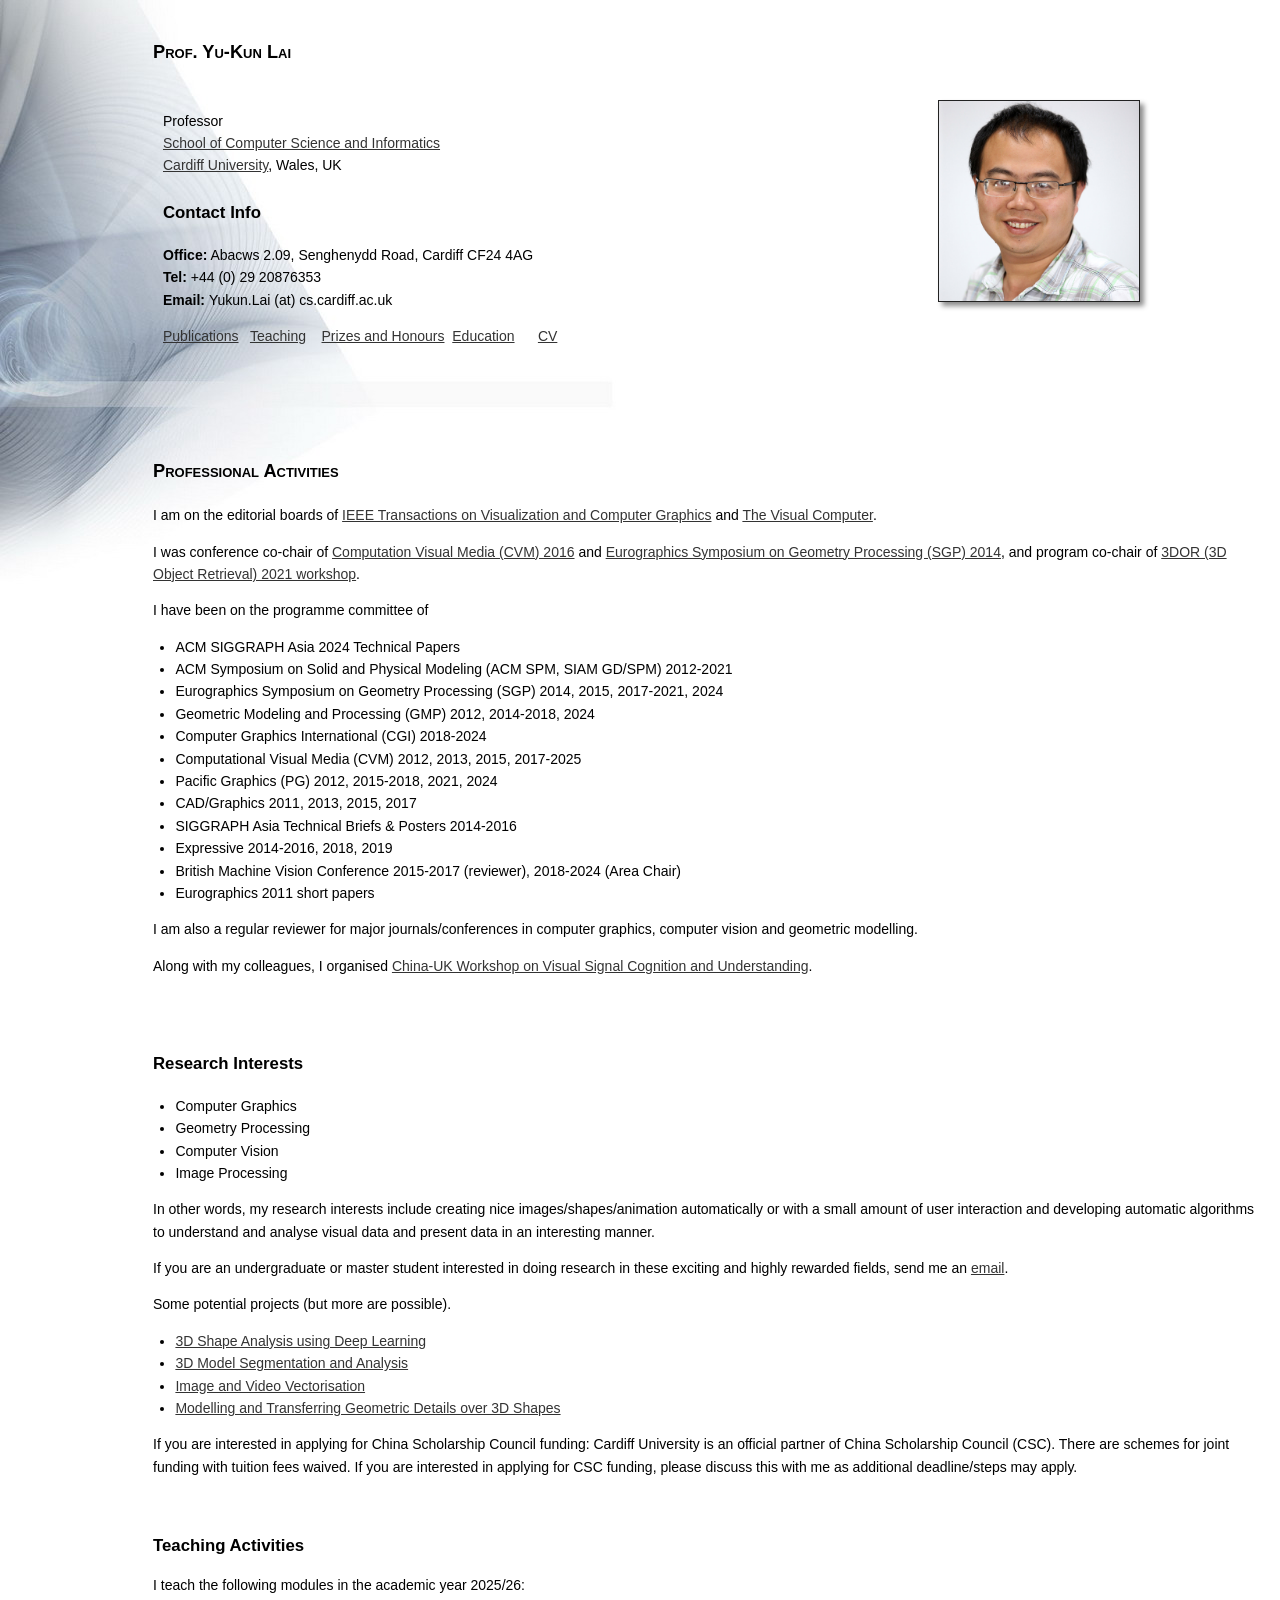
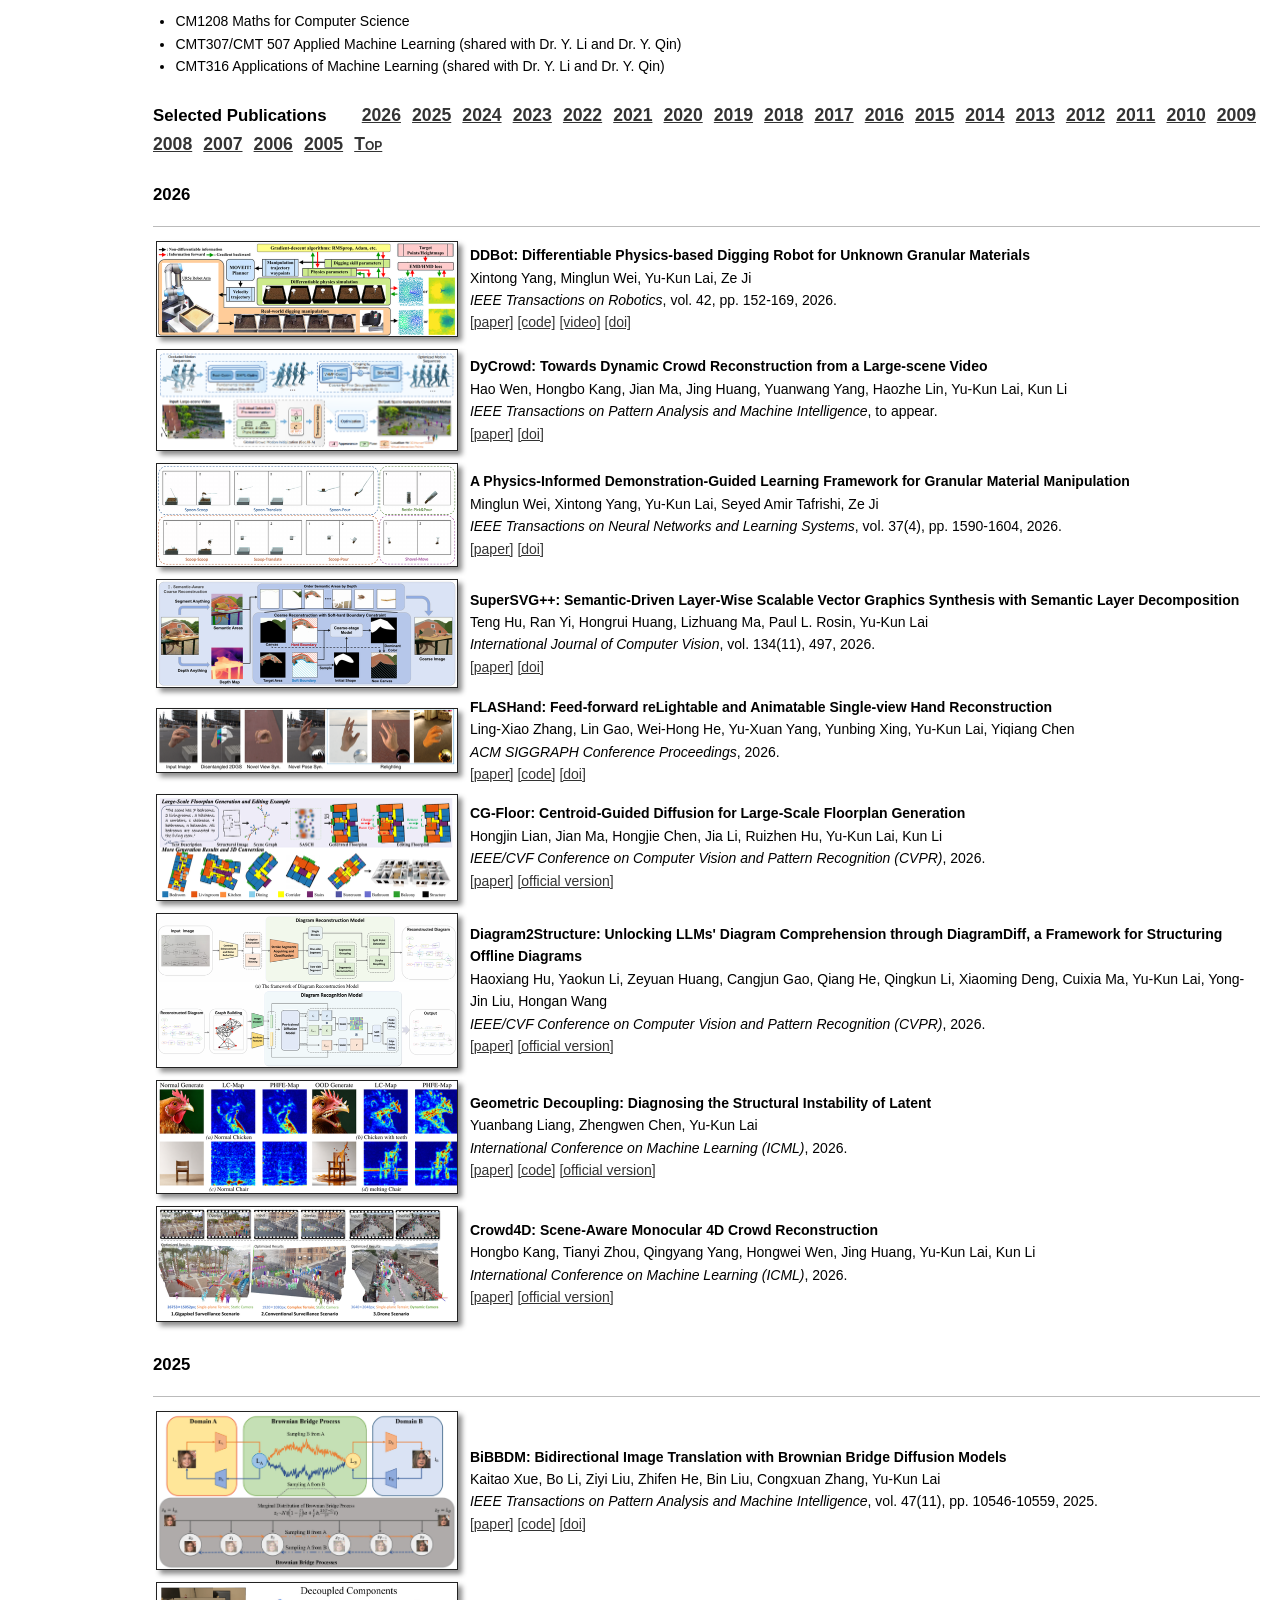
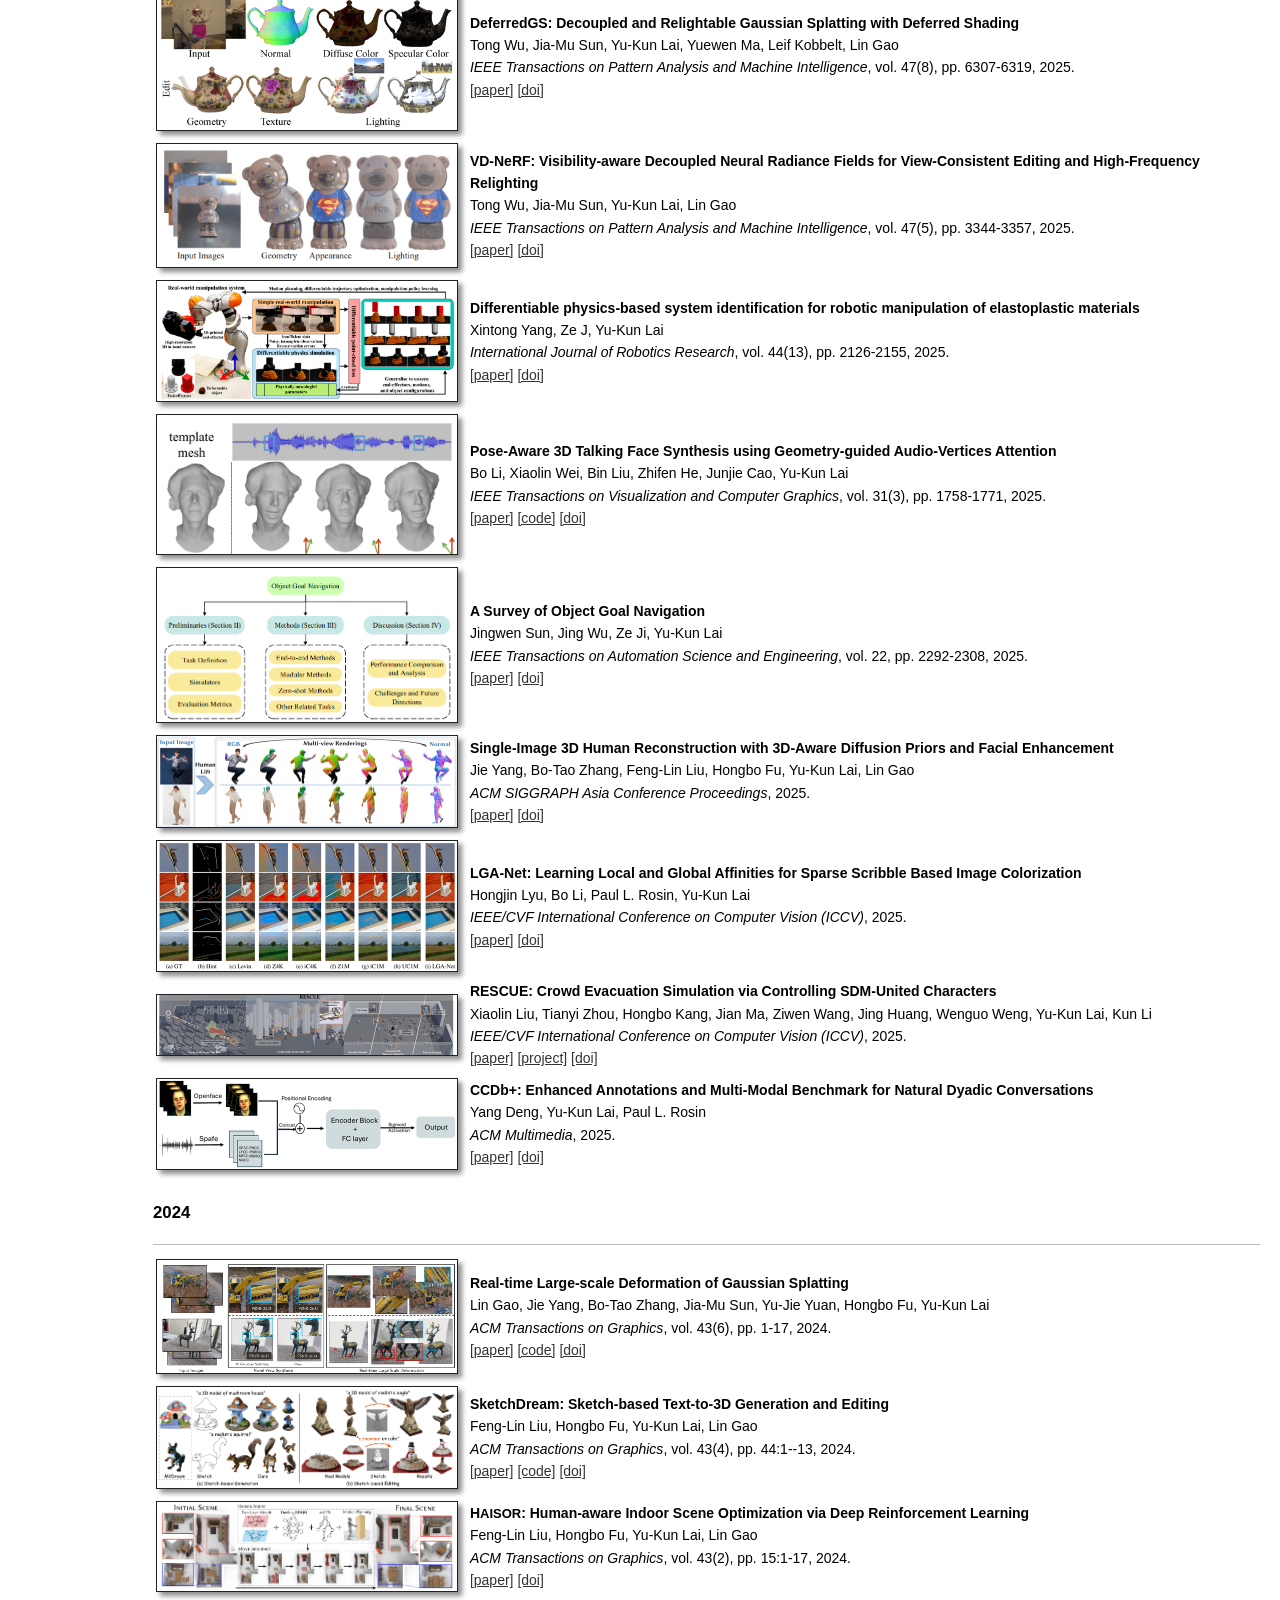
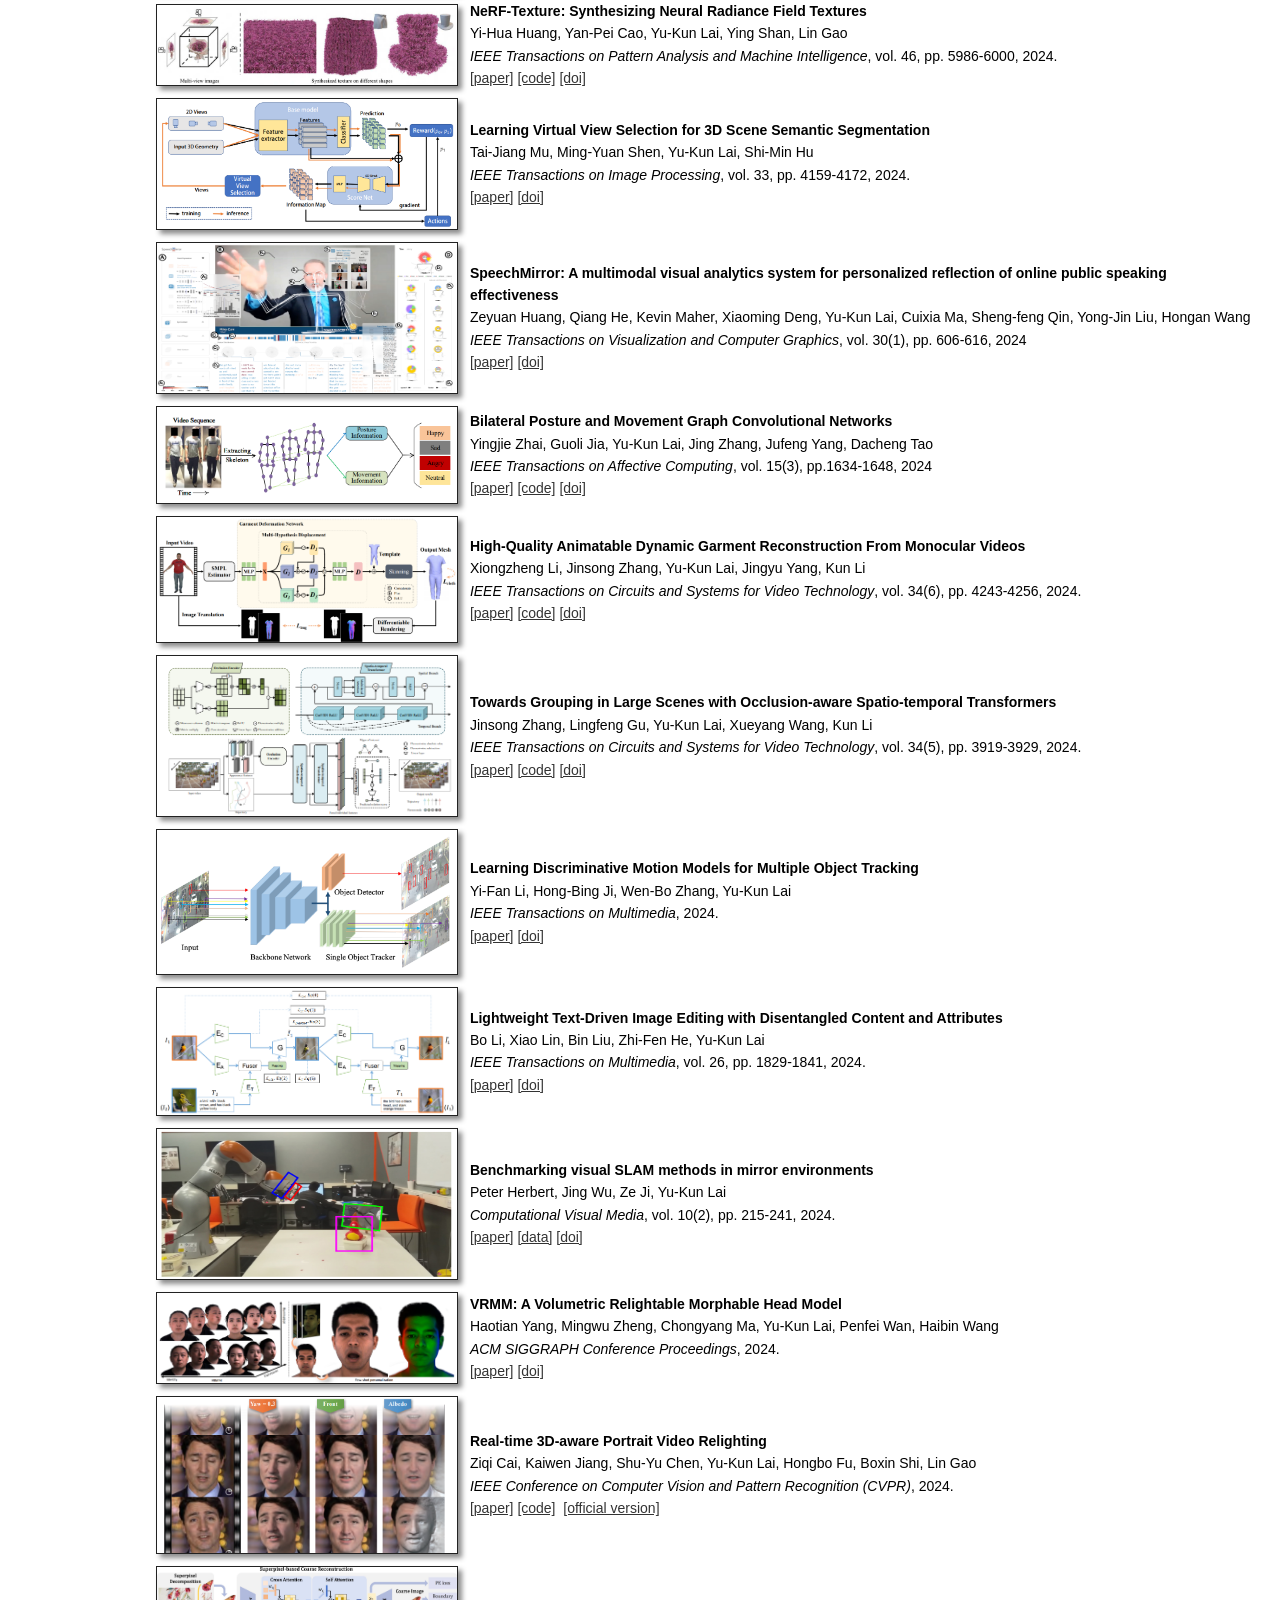
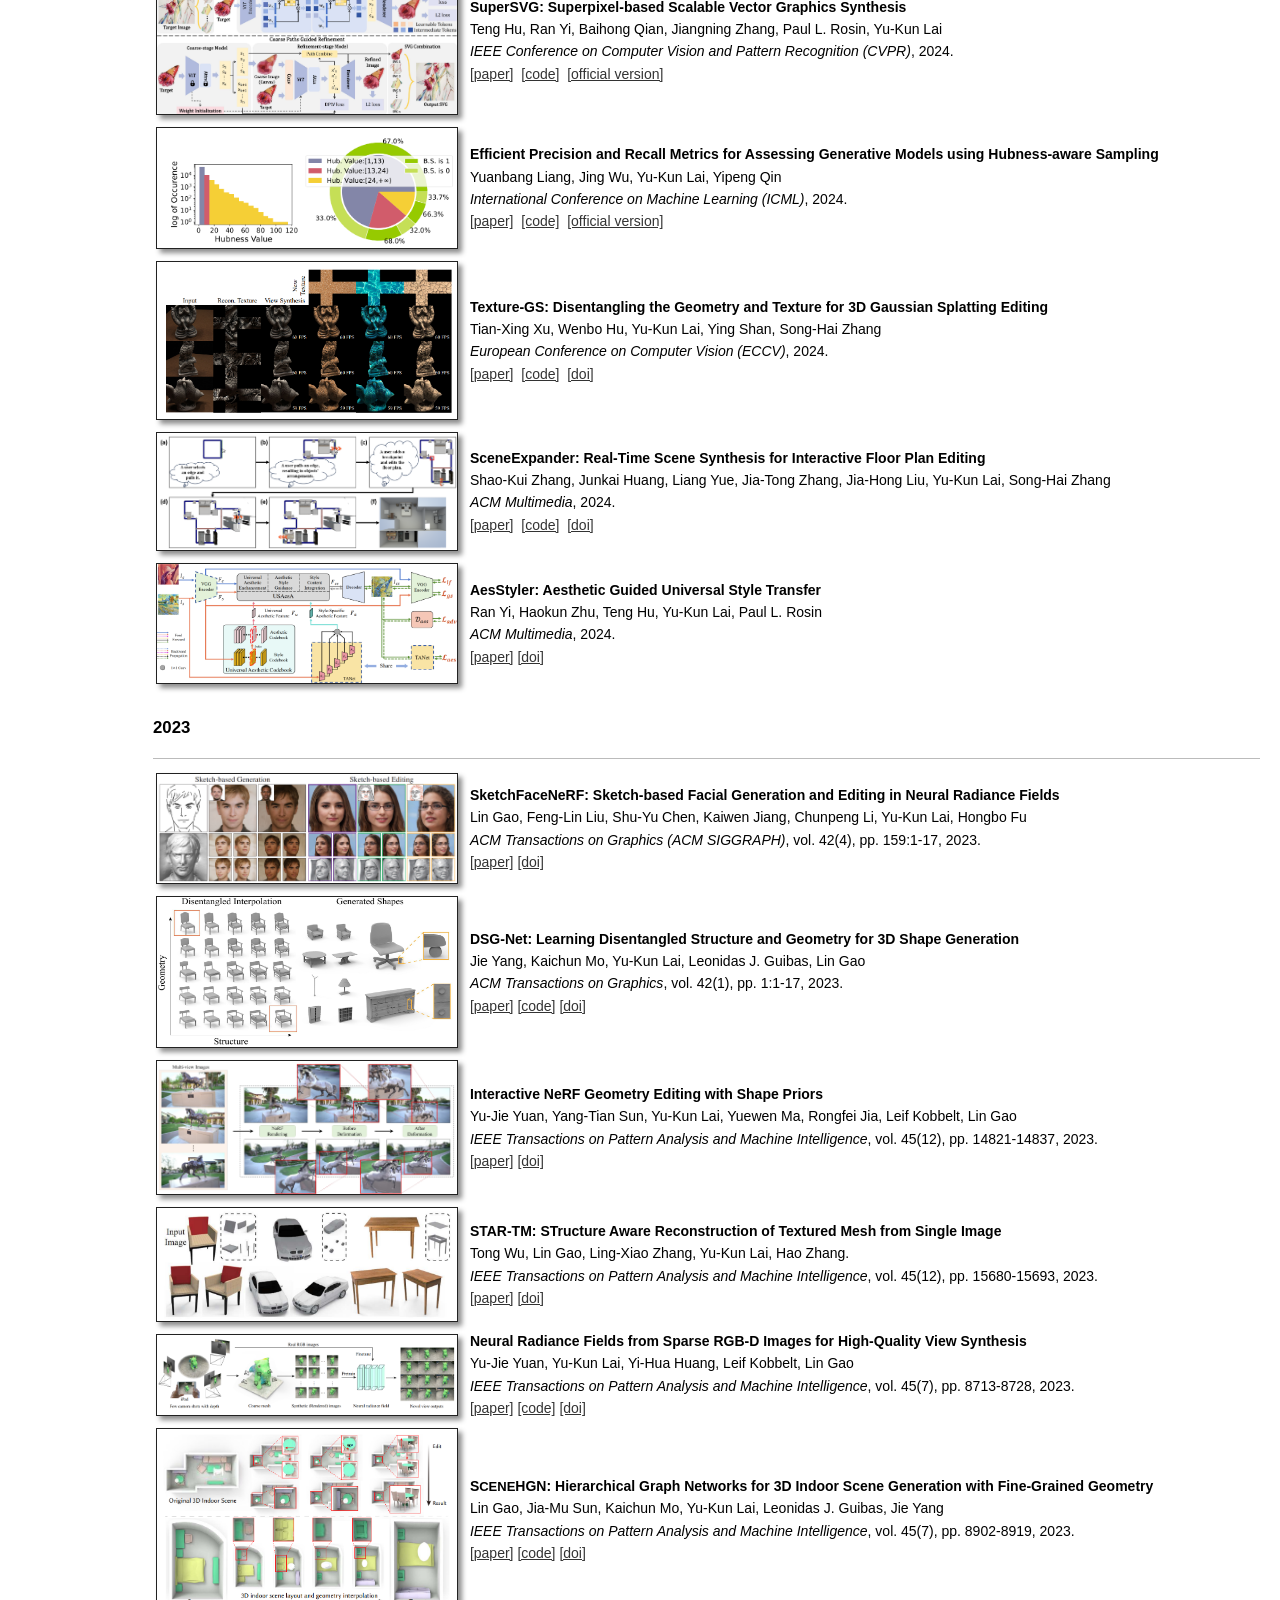
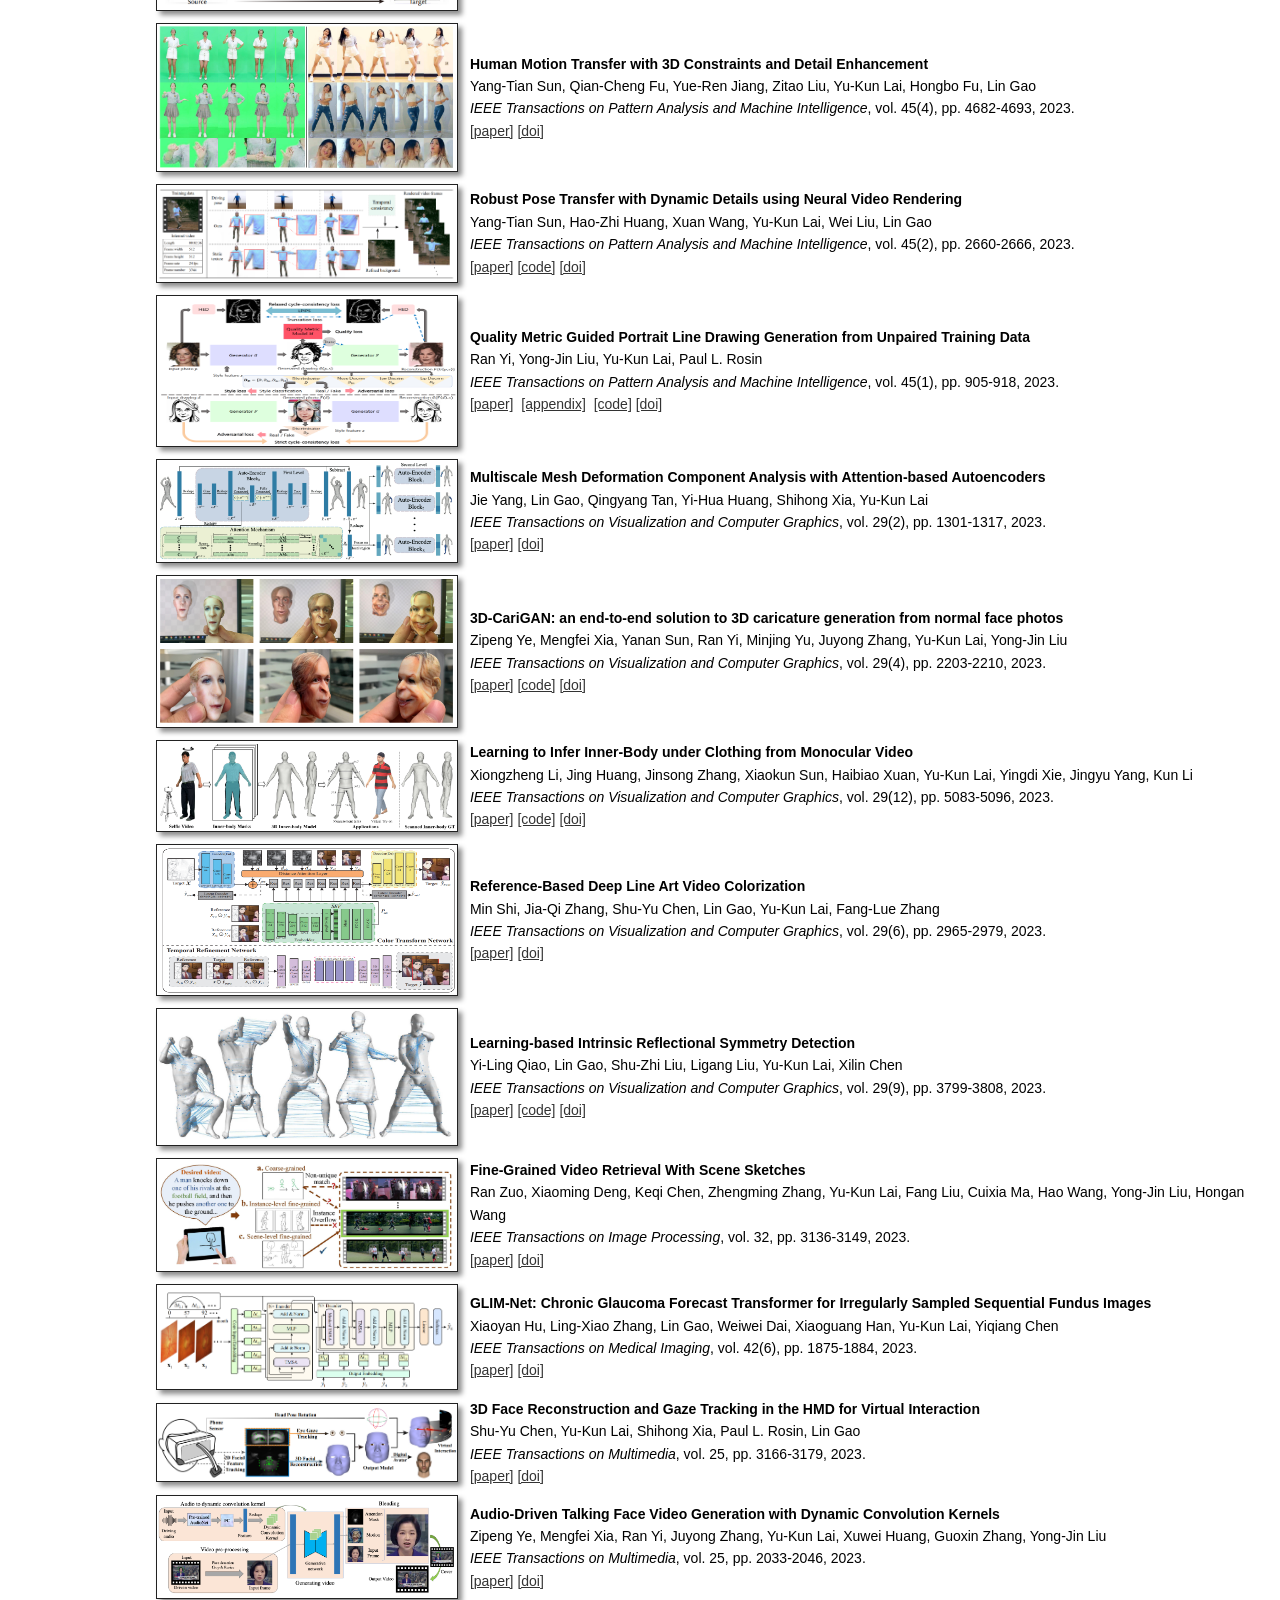
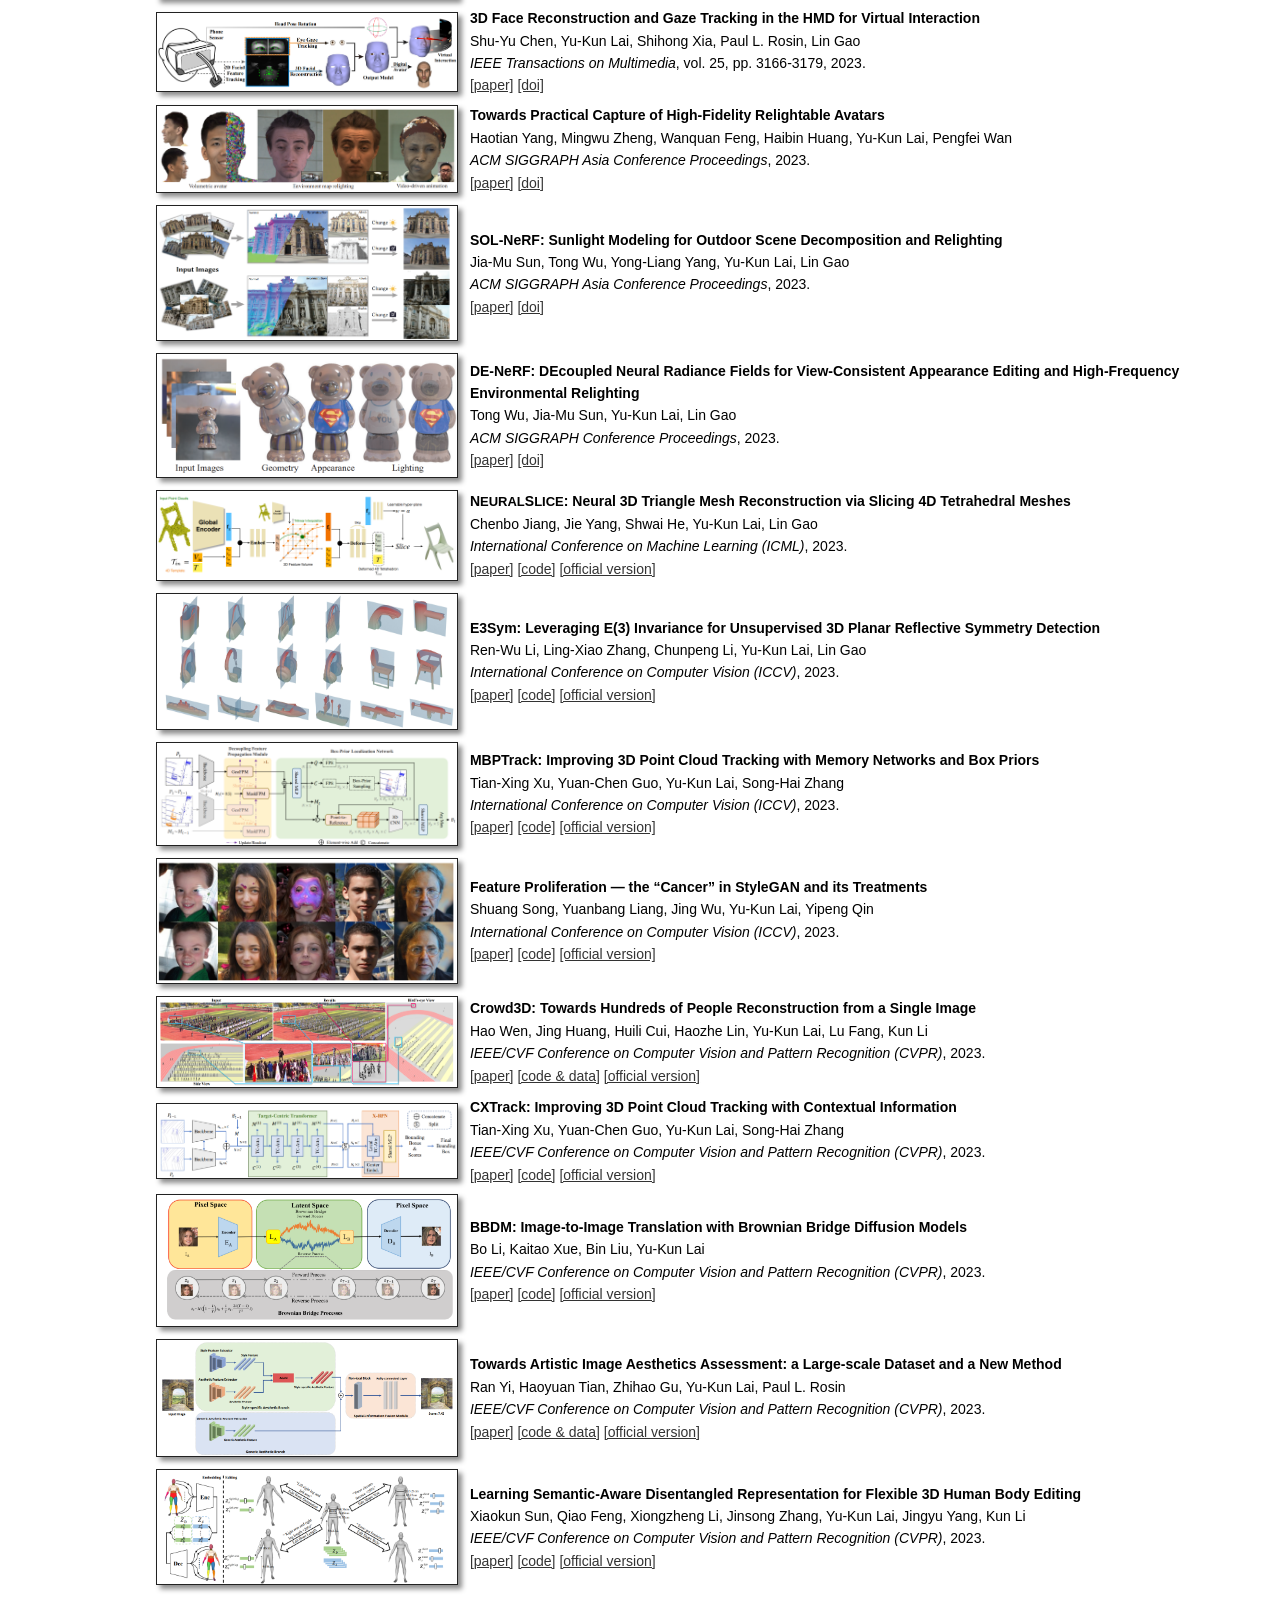
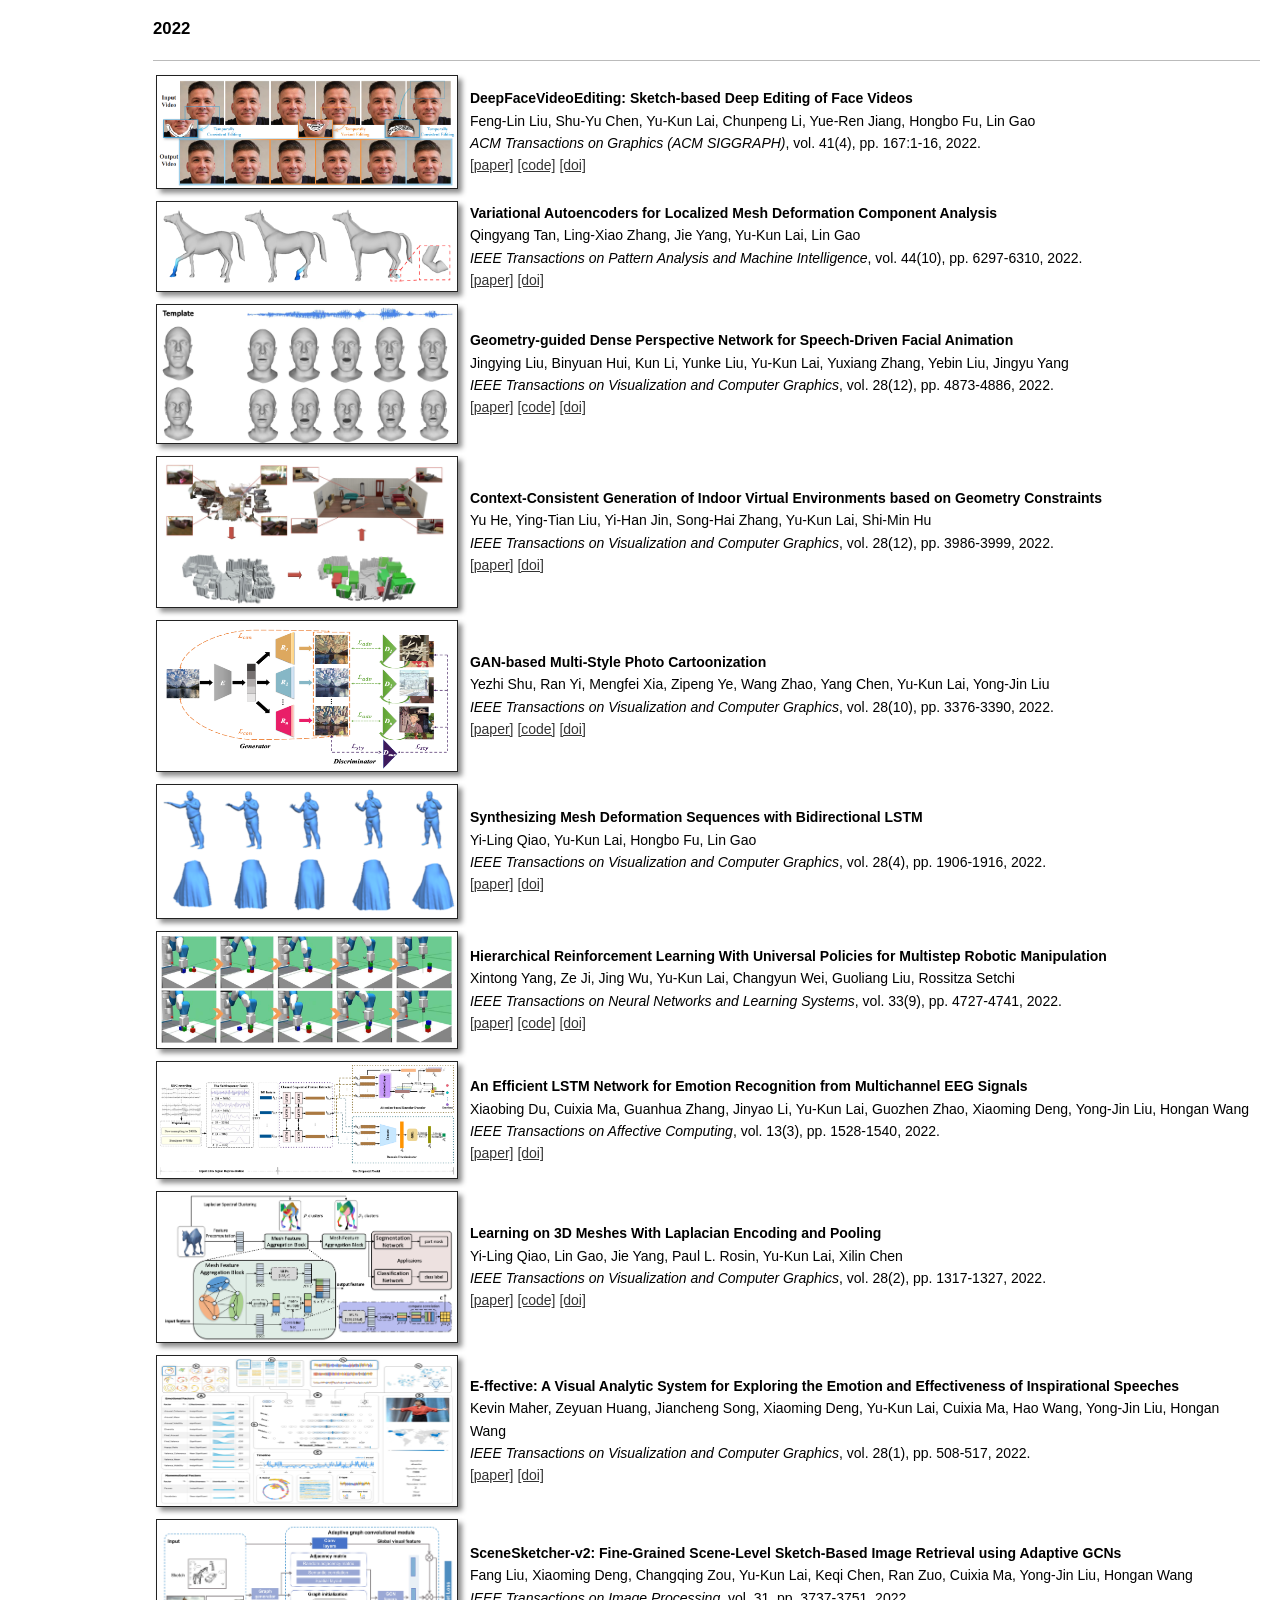
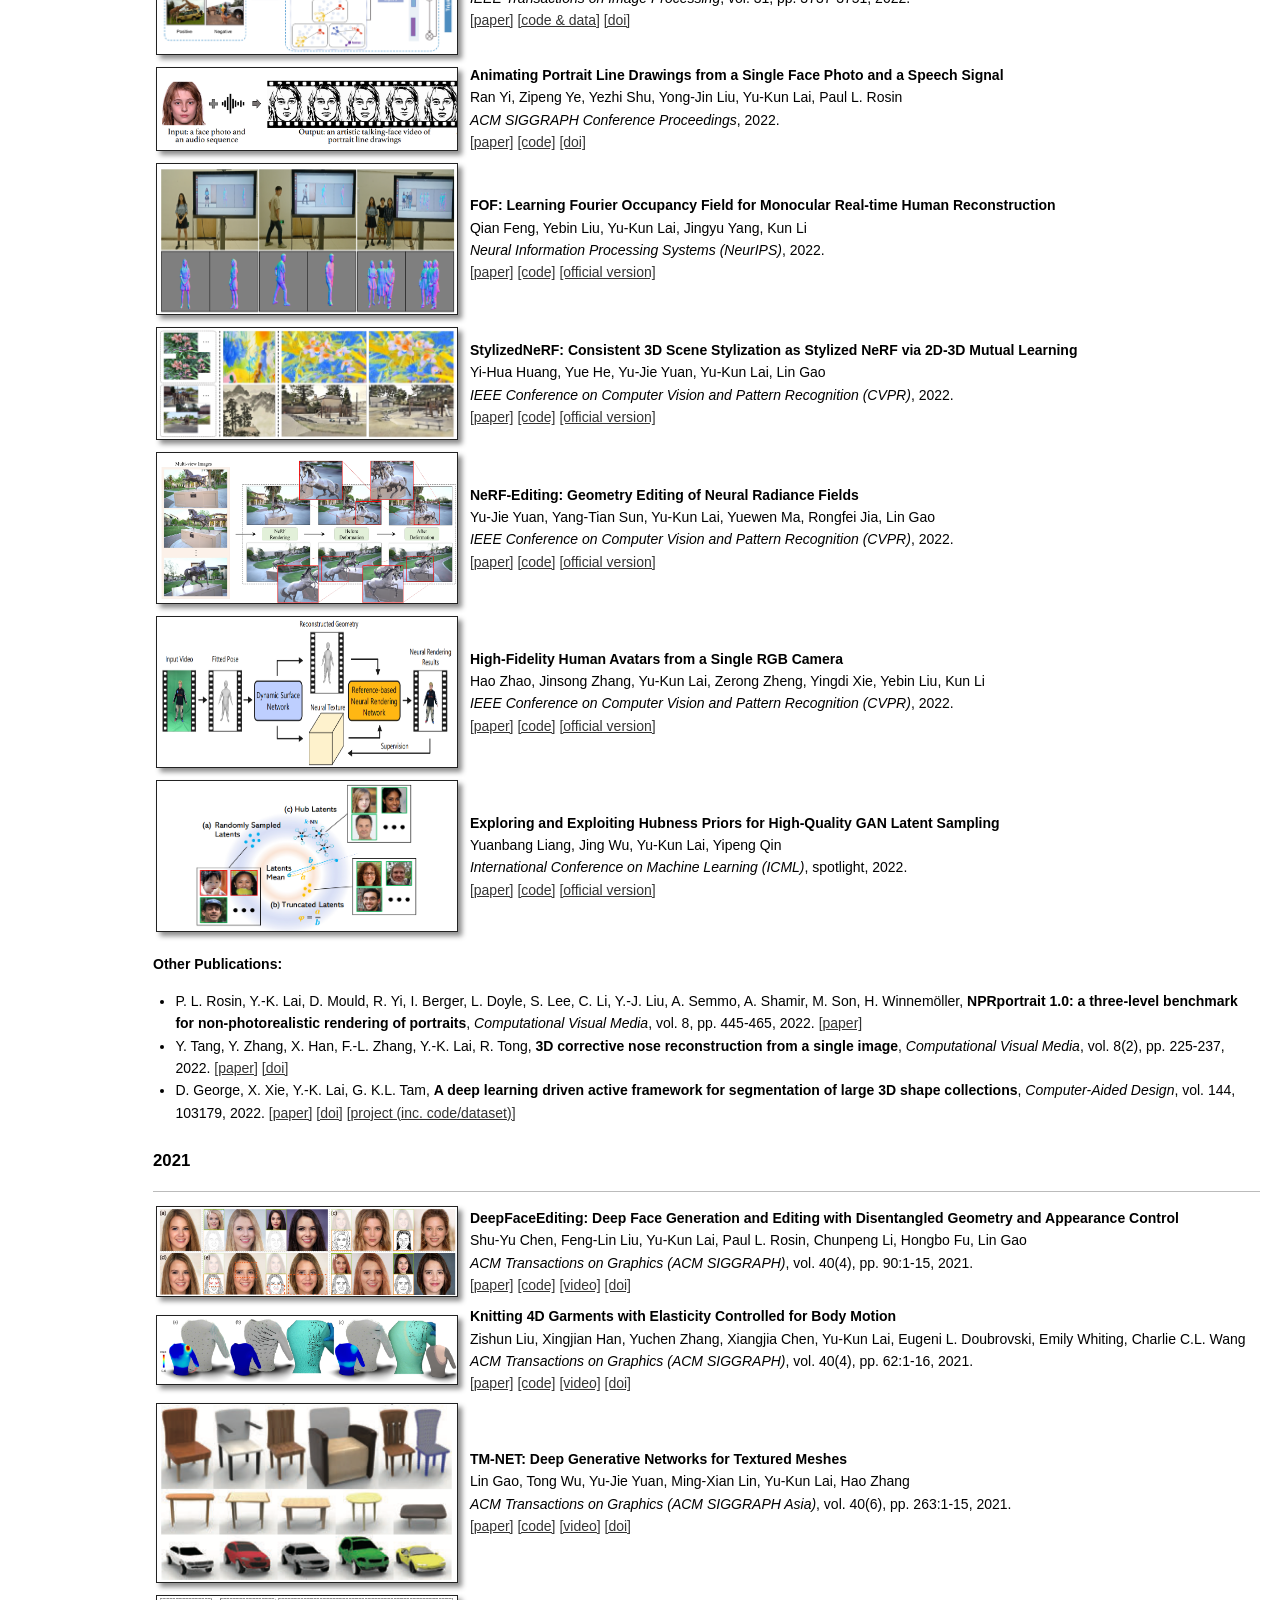
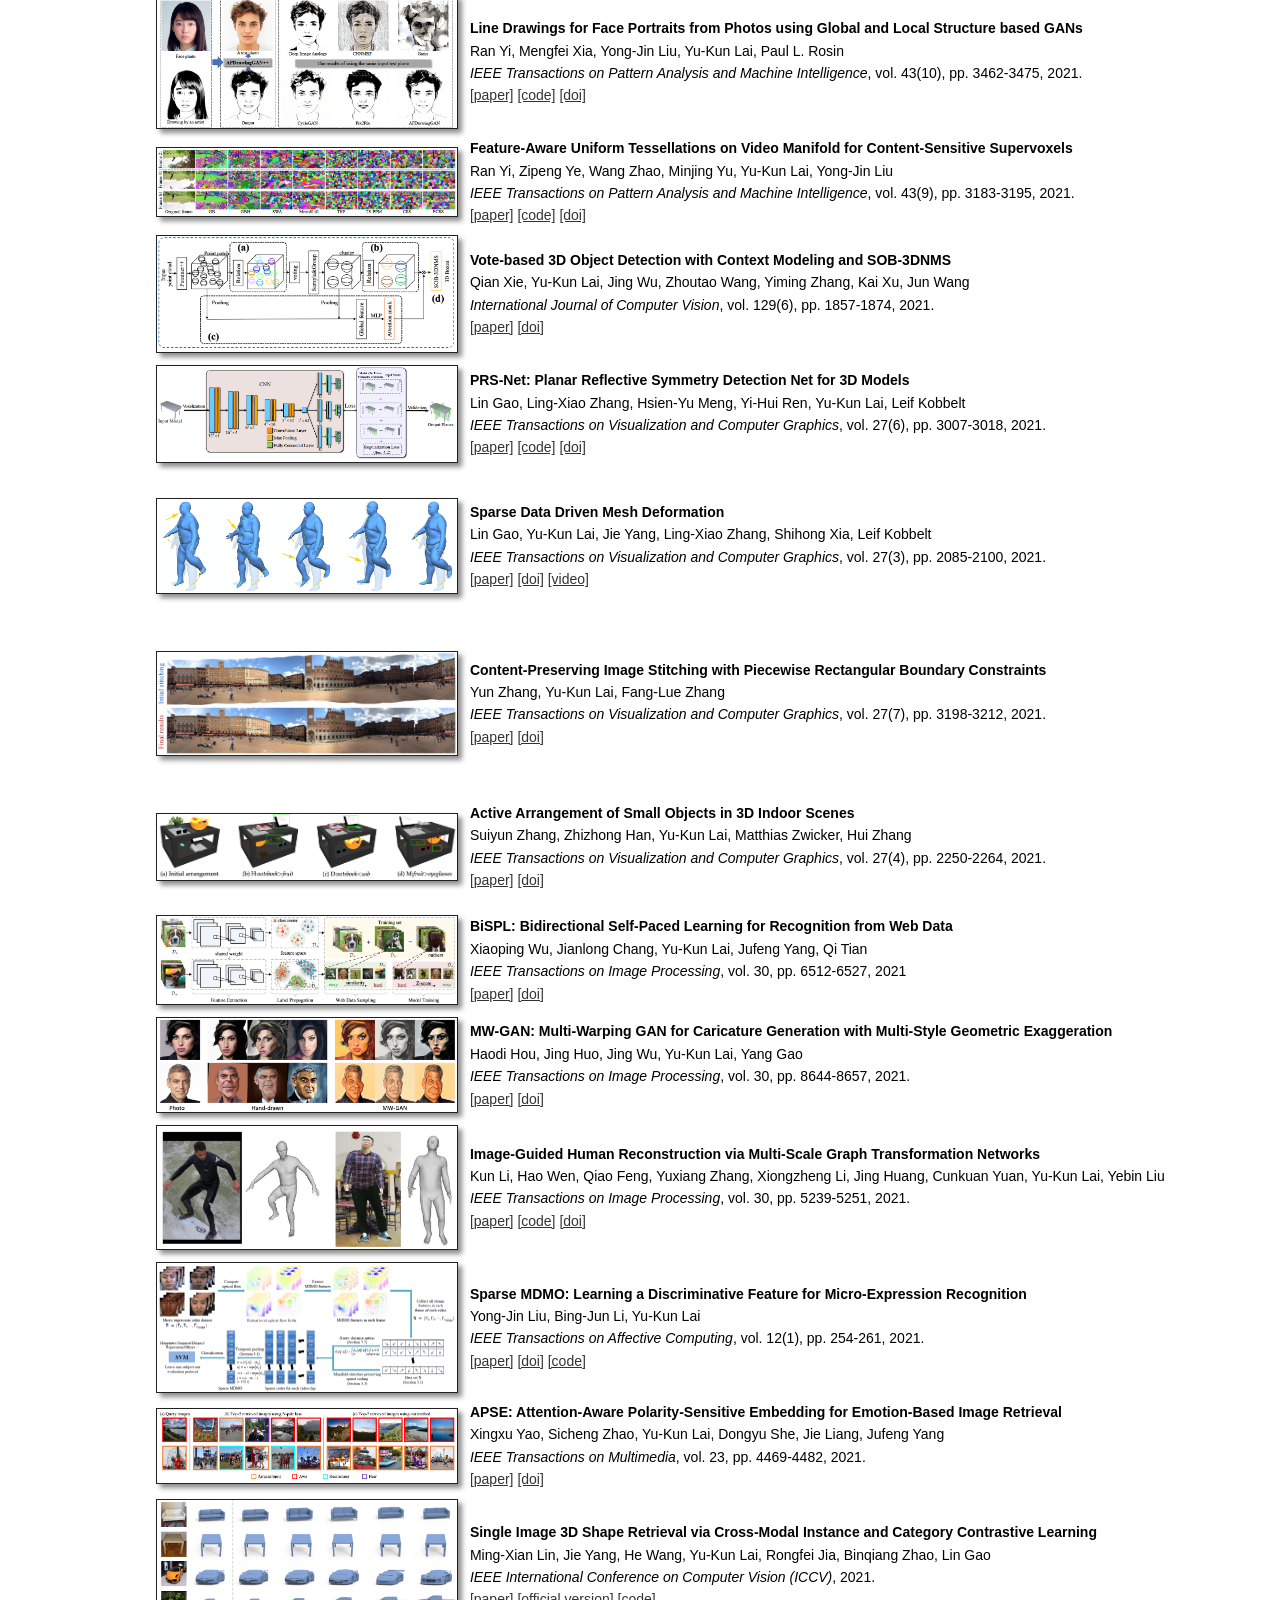
==== commit 02534f75: "Draw thumbnail frames and header swirl without background images Table-cell and body background imag" ====
--- a/index.htm
+++ b/index.htm
@@ -23,6 +23,7 @@
 </head>
 
 <body>
+<img class="page-bg" src="imgs/homeback.jpg" alt="">
 <script>
 function togglebox(obj) {
 	var el = document.getElementById(obj);
--- a/style.css
+++ b/style.css
@@ -11,7 +11,7 @@
 
 body {
 	margin: 20px 20px 20px 30px;
-	background: #fff url(imgs/homeback.jpg) no-repeat fixed;
+	background: #fff;
 	color: #000;
 	font-family: Verdana, Tahoma, Helvetica, Arial, sans-serif;
 	font-size: 14px;
@@ -79,9 +79,36 @@
 	word-spacing: 0.35em;
 }
 
-/* Thumbnails with drop-shadow frame (the corner/edge GIFs) */
+/* Decorative swirl in the top-left corner. It is an <img> rather than a CSS
+   background because background images were not drawn reliably online. */
+.page-bg {
+	position: fixed;
+	top: 0;
+	left: 0;
+	z-index: -1;
+	pointer-events: none;
+	user-select: none;
+}
+
+/* Thumbnail frames. The old markup builds the frame from corner/edge GIFs
+   (photo_corner_*.gif images and td background="photo_back_*.gif" cells).
+   Those pieces are switched off here and the frame is drawn with CSS
+   instead, so existing and copied entries keep working unchanged. */
+.frame {
+	border-collapse: collapse;
+	margin: 2px 8px 8px 2px;
+}
+.frame td {
+	padding: 0;
+	background-image: none;
+}
+.frame img[src*="photo_corner"] {
+	display: none;
+}
 .frame img {
 	display: block;
+	border: 1px solid #222;
+	box-shadow: 4px 4px 5px rgba(0, 0, 0, 0.45);
 }
 
 /* Publication rows: keep thumbnails top-aligned with a little spacing */
@@ -111,7 +138,6 @@
 	body {
 		margin: 0;
 		padding: 12px 16px 24px;
-		background-image: none;
 		font-size: 15px;
 	}
 
@@ -130,6 +156,9 @@
 	.gutter {
 		display: none;
 	}
+	.page-bg {
+		display: none;
+	}
 
 	/* Profile header: photo first, then contact details */
 	table.intro > tbody > tr {
